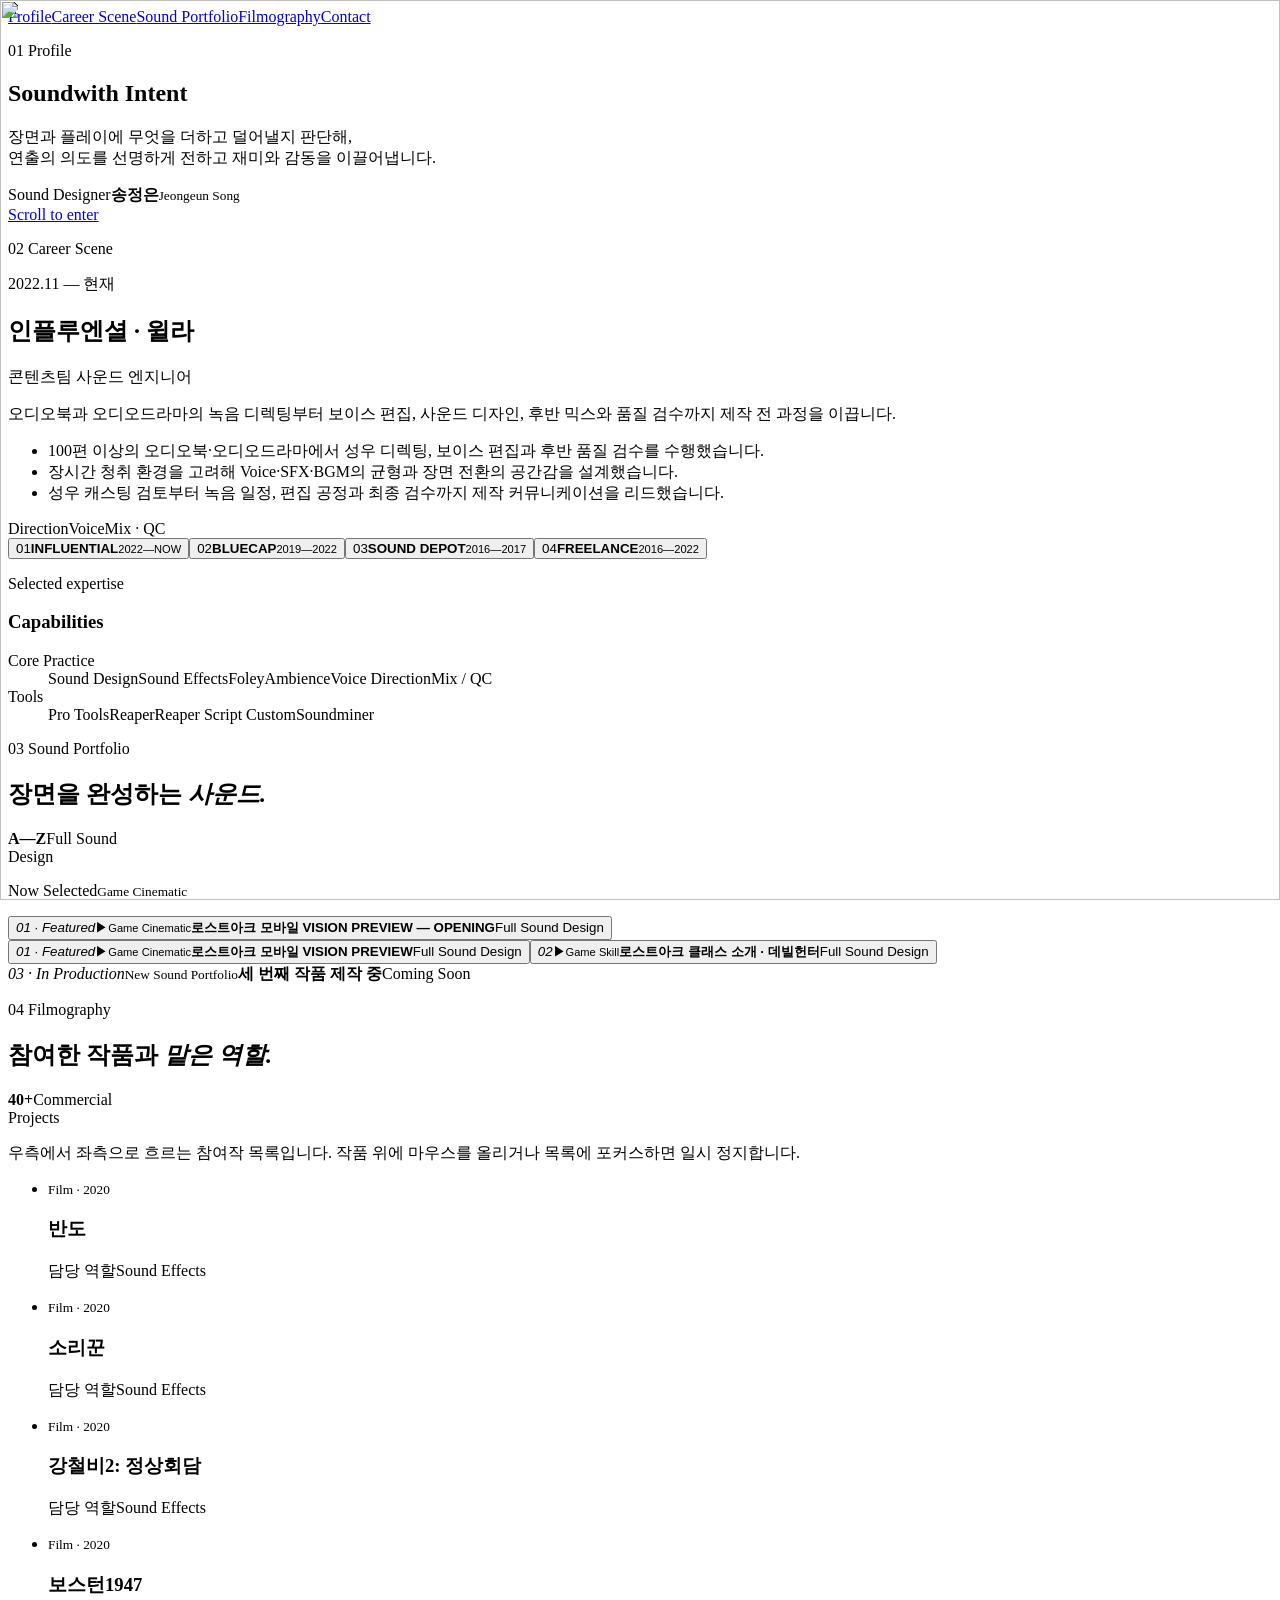
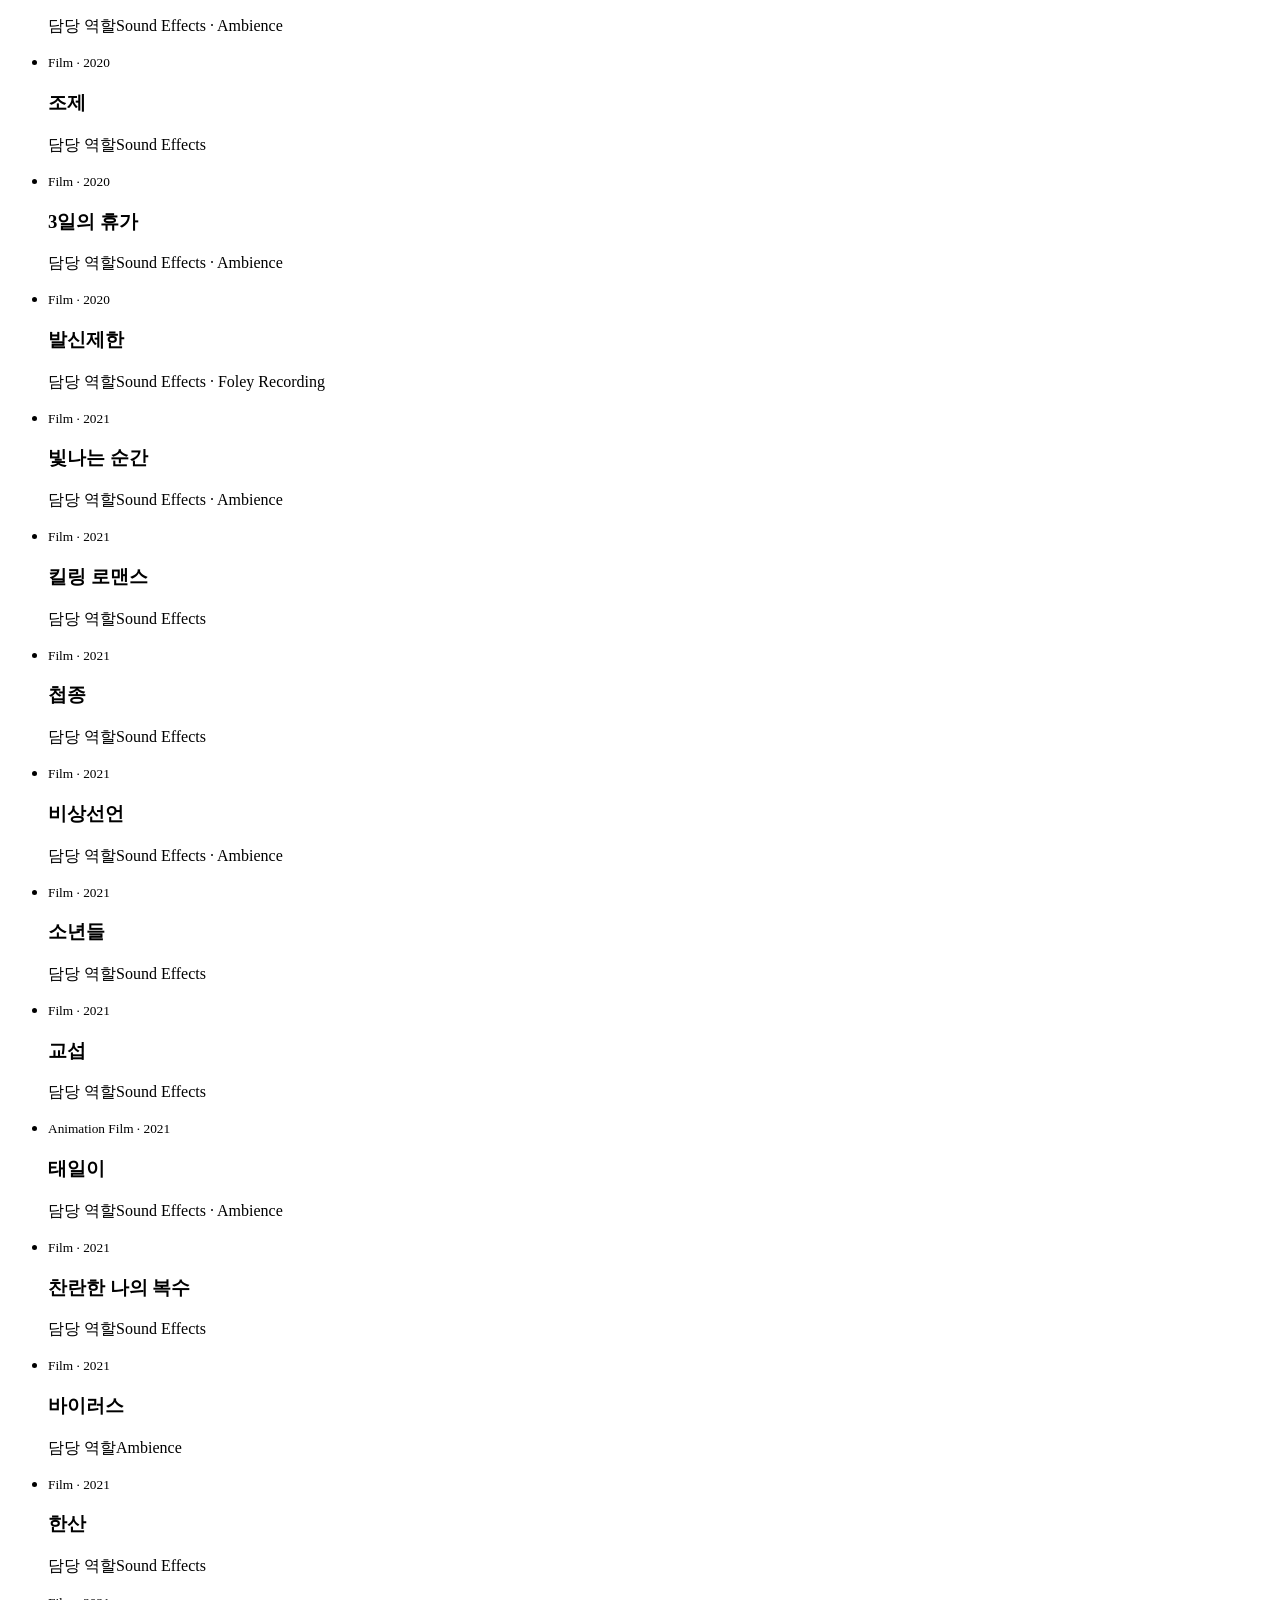
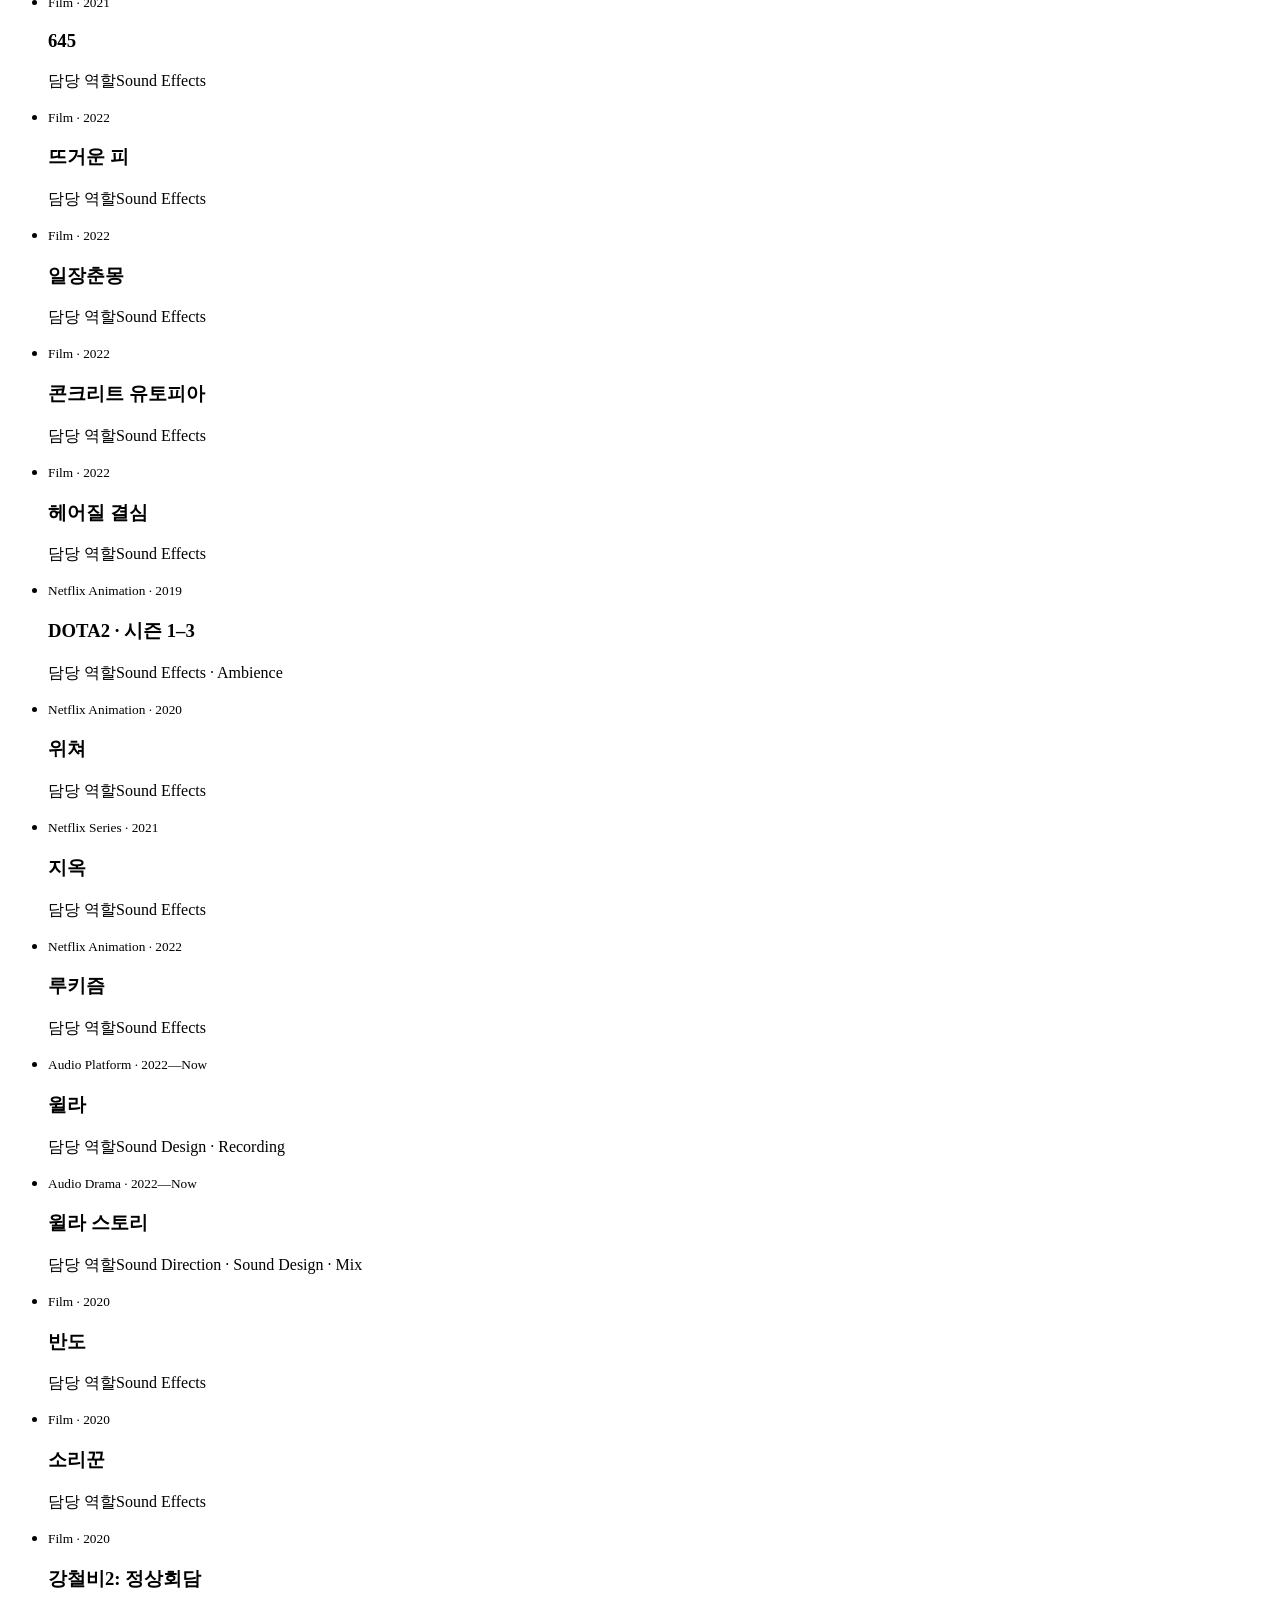
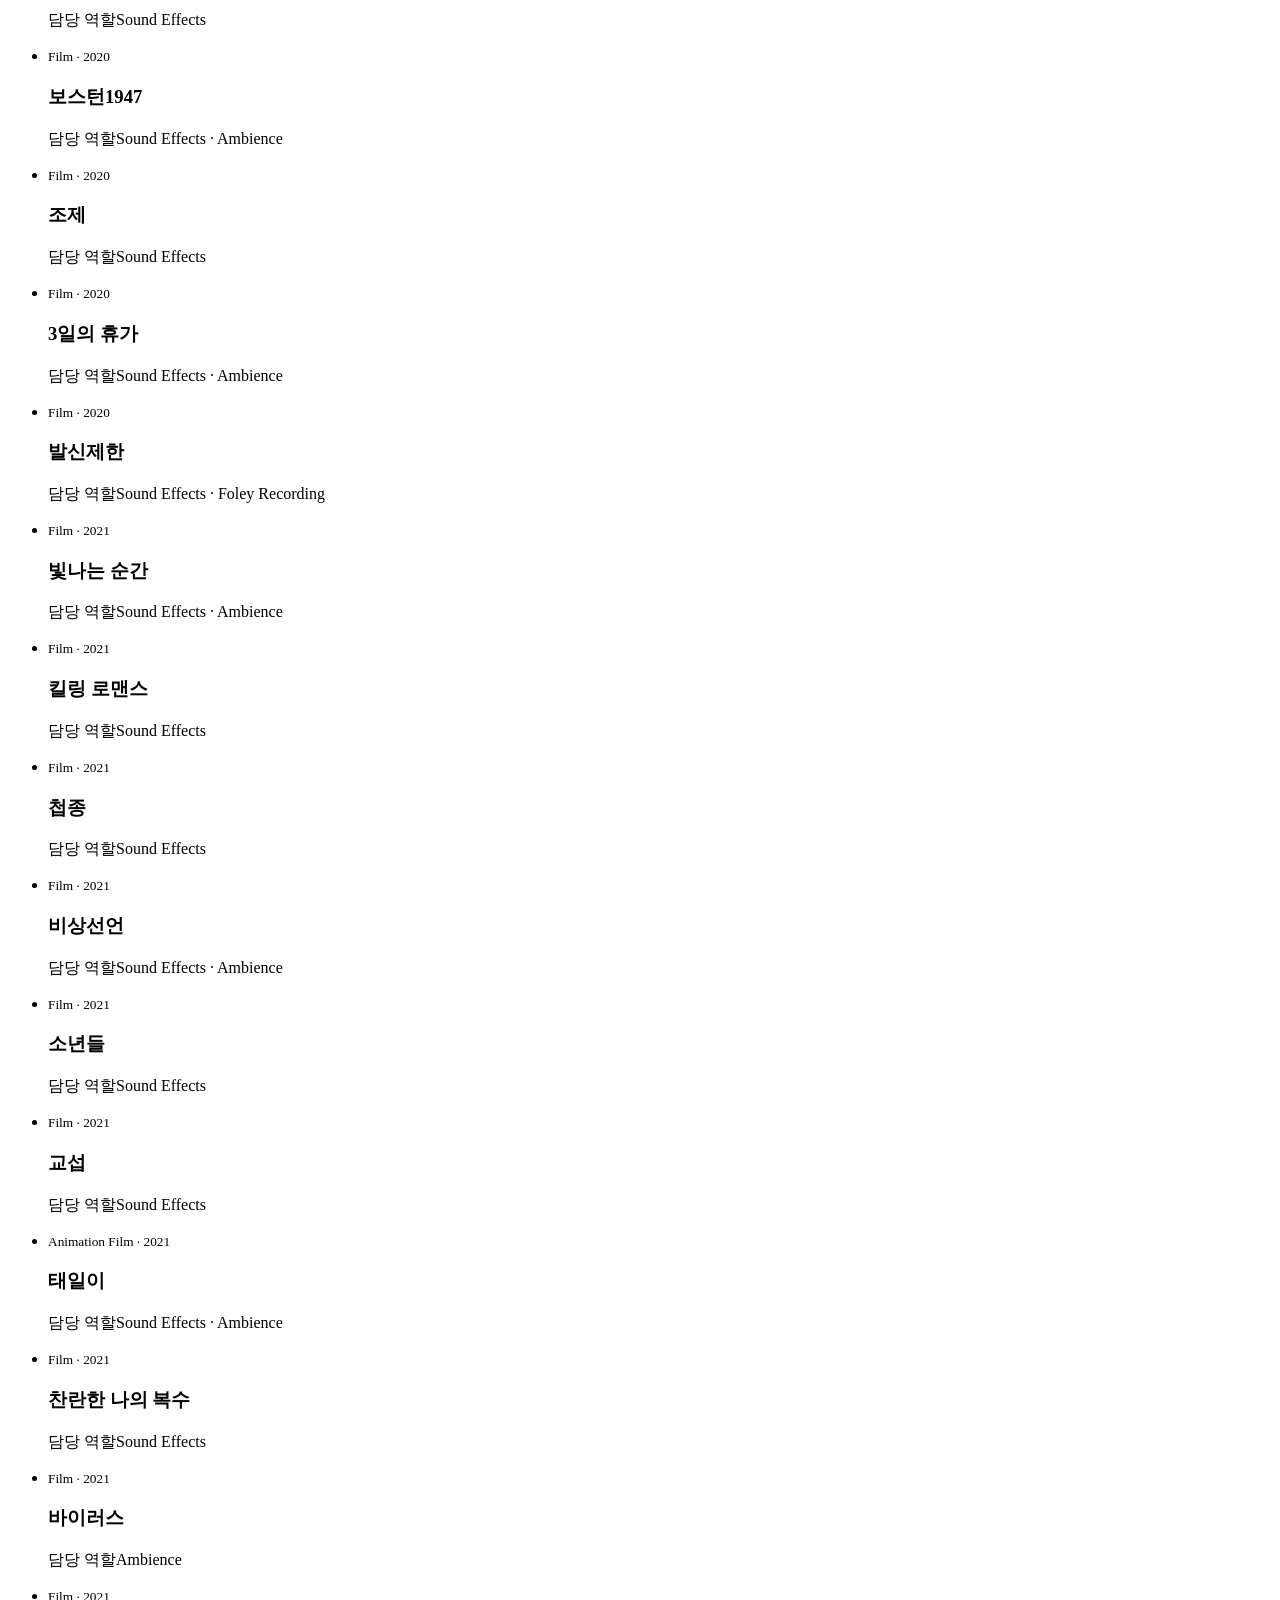
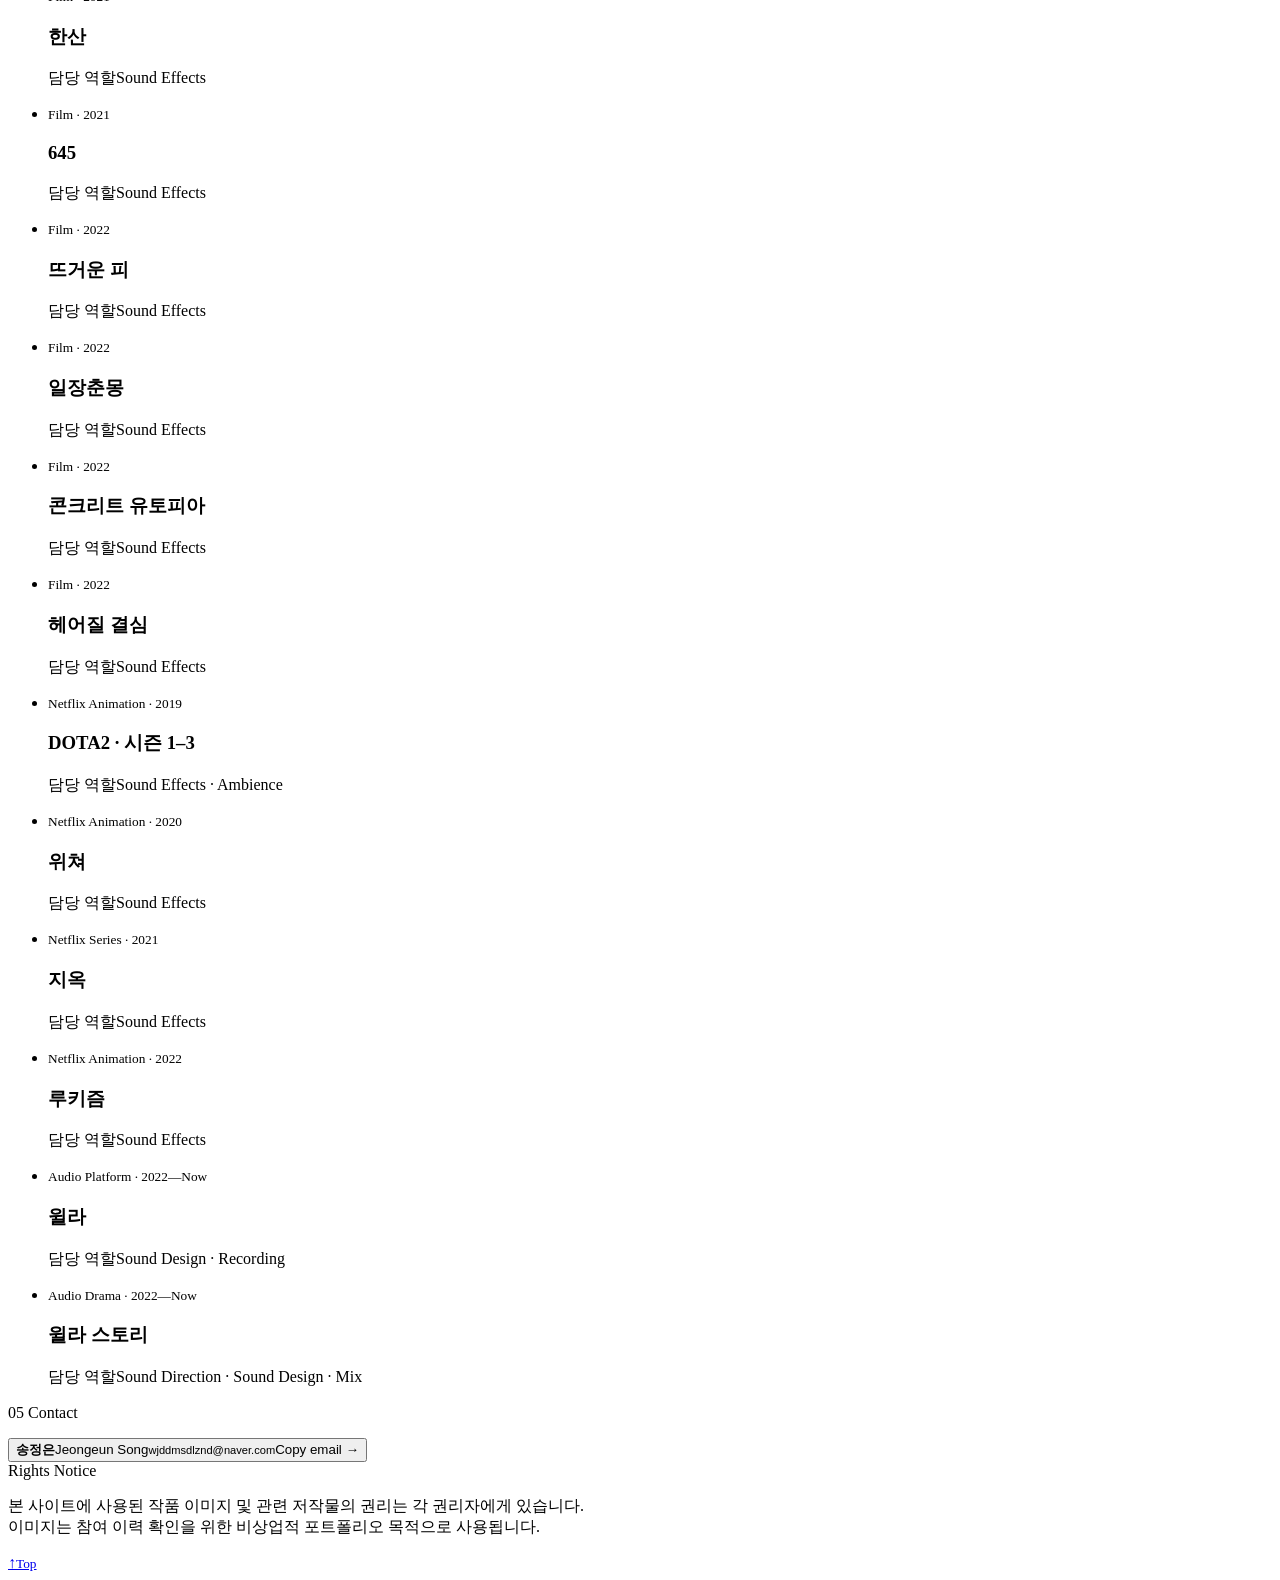
==== index.html @ 3d9e64dd "deploy: temporary portfolio preview" ====
<!DOCTYPE html><html lang="ko"><head><meta charSet="utf-8"/><meta name="viewport" content="width=device-width, initial-scale=1"/><link rel="preload" as="image" href="/portfolio-preview/assets/song-jeongeun-portrait.webp"/><link rel="stylesheet" href="/portfolio-preview/_next/static/chunks/3yvu1u--5m32_.css" data-precedence="next"/><link rel="stylesheet" href="/portfolio-preview/_next/static/chunks/2q0gdcae4okwj.css" data-precedence="next"/><link rel="preload" as="script" fetchPriority="low" href="/portfolio-preview/_next/static/chunks/3ah4csfusx6sg.js"/><script src="/portfolio-preview/_next/static/chunks/2xwyhsaqwpl23.js" async=""></script><script src="/portfolio-preview/_next/static/chunks/0si468cn2ca9k.js" async=""></script><script src="/portfolio-preview/_next/static/chunks/turbopack-0n1pdrd7k1nn5.js" async=""></script><script src="/portfolio-preview/_next/static/chunks/1v46ynmg6zv7t.js" async="" crossorigin=""></script><script src="/portfolio-preview/_next/static/chunks/2f79zhpnurdsn.js" async="" crossorigin=""></script><title>송정은 — Sound Designer Portfolio</title><meta name="description" content="송정은 사운드 디자이너의 경력과 사운드 디자인 작업을 소개하는 포트폴리오입니다."/><script src="/portfolio-preview/_next/static/chunks/0cz1d0mv5g_q7.js" noModule=""></script></head><body><div hidden=""><!--$--><!--/$--></div><div class="page-module__E0kJGG__grain" aria-hidden="true"></div><div class="page-module__E0kJGG__progress" aria-hidden="true"><span style="width:0%"></span></div><header class="page-module__E0kJGG__header"><nav aria-label="주요 메뉴"><a href="#profile" aria-current="location">Profile</a><a href="#career">Career Scene</a><a href="#work">Sound Portfolio</a><a href="#credits">Filmography</a><a href="#contact">Contact</a></nav></header><main><section class="page-module__E0kJGG__hero" id="profile" aria-labelledby="hero-title"><div class="page-module__E0kJGG__heroFrame"><div class="page-module__E0kJGG__heroAtmosphere" aria-hidden="true"><i></i><i></i><i></i></div><div class="page-module__E0kJGG__pointerLight" aria-hidden="true"></div><div class="page-module__E0kJGG__heroPortrait" aria-hidden="true"><img alt="" decoding="async" data-nimg="fill" style="position:absolute;height:100%;width:100%;left:0;top:0;right:0;bottom:0;color:transparent" src="/portfolio-preview/assets/song-jeongeun-portrait.webp"/></div><div class="page-module__E0kJGG__heroCopy"><p class="page-module__E0kJGG__kicker"><span>01</span> Profile</p><h1 id="hero-title"><span>Sound</span><span>with Intent</span></h1><p>장면과 플레이에 무엇을 더하고 덜어낼지 판단해,<br/>연출의 의도를 선명하게 전하고 재미와 감동을 이끌어냅니다.</p></div><div class="page-module__E0kJGG__heroCredit"><span>Sound Designer</span><strong>송정은</strong><small>Jeongeun Song</small></div><a class="page-module__E0kJGG__scrollCue" href="#career"><span>Scroll to enter</span><i aria-hidden="true"></i></a></div></section><section class="page-module__E0kJGG__careerSection" id="career" aria-labelledby="career-title"><div class="page-module__E0kJGG__careerStage" data-career="influential" style="--career-accent:#b97a4f"><div class="page-module__E0kJGG__careerImage" aria-hidden="true"><img alt="" loading="lazy" decoding="async" data-nimg="fill" style="position:absolute;height:100%;width:100%;left:0;top:0;right:0;bottom:0;color:transparent" src="/portfolio-preview/assets/song-jeongeun-portrait.webp"/><span></span></div><div class="page-module__E0kJGG__careerCopy" aria-live="polite"><p class="page-module__E0kJGG__kicker"><span>02</span> Career Scene</p><div class="page-module__E0kJGG__careerContent"><p class="page-module__E0kJGG__careerPeriod">2022.11 — 현재</p><h2 id="career-title">인플루엔셜 · 윌라</h2><p class="page-module__E0kJGG__careerRole">콘텐츠팀 사운드 엔지니어</p><p class="page-module__E0kJGG__careerDescription">오디오북과 오디오드라마의 녹음 디렉팅부터 보이스 편집, 사운드 디자인, 후반 믹스와 품질 검수까지 제작 전 과정을 이끕니다.</p><ul class="page-module__E0kJGG__careerHighlights"><li>100편 이상의 오디오북·오디오드라마에서 성우 디렉팅, 보이스 편집과 후반 품질 검수를 수행했습니다.</li><li>장시간 청취 환경을 고려해 Voice·SFX·BGM의 균형과 장면 전환의 공간감을 설계했습니다.</li><li>성우 캐스팅 검토부터 녹음 일정, 편집 공정과 최종 검수까지 제작 커뮤니케이션을 리드했습니다.</li></ul><div class="page-module__E0kJGG__careerTags"><span>Direction</span><span>Voice</span><span>Mix · QC</span></div></div></div><div class="page-module__E0kJGG__careerSelector" role="group" aria-label="경력 선택"><button type="button" aria-pressed="true"><span>01</span><strong>INFLUENTIAL</strong><small>2022—NOW</small></button><button type="button" aria-pressed="false"><span>02</span><strong>BLUECAP</strong><small>2019—2022</small></button><button type="button" aria-pressed="false"><span>03</span><strong>SOUND DEPOT</strong><small>2016—2017</small></button><button type="button" aria-pressed="false"><span>04</span><strong>FREELANCE</strong><small>2016—2022</small></button></div></div><div class="page-module__E0kJGG__capabilities" aria-labelledby="capabilities-title"><div class="page-module__E0kJGG__capabilitiesHeading"><p>Selected expertise</p><h3 id="capabilities-title">Capabilities</h3></div><dl class="page-module__E0kJGG__capabilityGroups"><div><dt>Core Practice</dt><dd><span>Sound Design</span><span>Sound Effects</span><span>Foley</span><span>Ambience</span><span>Voice Direction</span><span>Mix / QC</span></dd></div><div><dt>Tools</dt><dd><span>Pro Tools</span><span>Reaper</span><span>Reaper Script Custom</span><span>Soundminer</span></dd></div></dl></div></section><section class="page-module__E0kJGG__workSection" id="work" aria-labelledby="work-title"><header class="page-module__E0kJGG__sectionHeader"><div><p class="page-module__E0kJGG__kicker"><span>03</span> Sound Portfolio</p><h2 id="work-title">장면을 완성하는 <em>사운드.</em></h2></div><div class="page-module__E0kJGG__count"><strong>A—Z</strong><span>Full Sound<br/>Design</span></div></header><div class="page-module__E0kJGG__mobileFeature"><p><span>Now Selected</span><small>Game Cinematic</small></p><button type="button" class="page-module__E0kJGG__mobileStage" aria-label="로스트아크 모바일 VISION PREVIEW — OPENING 재생"><span class="page-module__E0kJGG__projectVisual" aria-hidden="true"><img alt="" loading="lazy" decoding="async" data-nimg="fill" style="position:absolute;height:100%;width:100%;left:0;top:0;right:0;bottom:0;color:transparent" src="/portfolio-preview/assets/portfolio/lost-ark-mobile-opening.webp"/><em>01<!-- --> · Featured</em><span class="page-module__E0kJGG__play">▶</span></span><span class="page-module__E0kJGG__mobileStageInfo"><small>Game Cinematic</small><strong>로스트아크 모바일 VISION PREVIEW — OPENING</strong><span>Full Sound Design</span></span></button></div><div class="page-module__E0kJGG__projectGrid" aria-label="사운드 포트폴리오 2개와 제작 중인 포트폴리오 1개"><button type="button" class="page-module__E0kJGG__projectCard page-module__E0kJGG__featuredCard" aria-label="로스트아크 모바일 VISION PREVIEW — OPENING 재생" aria-current="true"><span class="page-module__E0kJGG__projectVisual" aria-hidden="true"><img alt="" loading="lazy" decoding="async" data-nimg="fill" style="position:absolute;height:100%;width:100%;left:0;top:0;right:0;bottom:0;color:transparent" src="/portfolio-preview/assets/portfolio/lost-ark-mobile-opening.webp"/><em>01<!-- --> · Featured</em><span class="page-module__E0kJGG__play">▶</span></span><span class="page-module__E0kJGG__projectInfo"><small>Game Cinematic</small><strong>로스트아크 모바일 VISION PREVIEW</strong><span>Full Sound Design</span></span></button><button type="button" class="page-module__E0kJGG__projectCard page-module__E0kJGG__secondaryCard" aria-label="로스트아크 클래스 소개 — 데빌헌터 재생"><span class="page-module__E0kJGG__projectVisual" aria-hidden="true"><img alt="" loading="lazy" decoding="async" data-nimg="fill" style="position:absolute;height:100%;width:100%;left:0;top:0;right:0;bottom:0;color:transparent" src="/portfolio-preview/assets/portfolio/lost-ark-devil-hunter.webp"/><em>02</em><span class="page-module__E0kJGG__play">▶</span></span><span class="page-module__E0kJGG__projectInfo"><small>Game Skill</small><strong>로스트아크 클래스 소개 · 데빌헌터</strong><span>Full Sound Design</span></span></button><article class="page-module__E0kJGG__projectCard page-module__E0kJGG__pendingCard"><span class="page-module__E0kJGG__projectVisual page-module__E0kJGG__pendingVisual" aria-hidden="true"><em>03<!-- --> · In Production</em><span class="page-module__E0kJGG__pendingWave"><i></i><i></i><i></i><i></i><i></i><i></i><i></i><i></i></span></span><span class="page-module__E0kJGG__projectInfo"><small>New Sound Portfolio</small><strong>세 번째 작품 제작 중</strong><span>Coming Soon</span></span></article></div><dialog class="page-module__E0kJGG__projectDialog" aria-labelledby="project-dialog-title"><div class="page-module__E0kJGG__dialogLayout"><button class="page-module__E0kJGG__dialogClose" type="button" aria-label="프로젝트 상세 닫기">닫기 <span>×</span></button><div class="page-module__E0kJGG__dialogVisual"><div class="page-module__E0kJGG__dialogFallback"><p>사이트 내 재생을 준비하지 못했습니다.</p><a href="https://www.youtube.com/watch?v=e9IbwldVgYk" target="_blank" rel="noreferrer">YouTube에서 영상 보기 ↗</a></div></div><div class="page-module__E0kJGG__dialogInfo"><div class="page-module__E0kJGG__dialogTitle"><p class="page-module__E0kJGG__kicker"><span>01</span> Sound Portfolio</p><h2 id="project-dialog-title">로스트아크 모바일 VISION PREVIEW — OPENING</h2></div><div class="page-module__E0kJGG__dialogMeta"><dl><div><dt>Type</dt><dd>Game Cinematic</dd></div><div><dt>Scope</dt><dd>Full Sound Design</dd></div></dl><a class="page-module__E0kJGG__dialogPlay" href="https://www.youtube.com/watch?v=e9IbwldVgYk" target="_blank" rel="noreferrer">YouTube에서 열기 <span>↗</span></a></div></div></div></dialog></section><section class="page-module__E0kJGG__creditsSection" id="credits" aria-labelledby="credits-title"><header class="page-module__E0kJGG__sectionHeader"><div><p class="page-module__E0kJGG__kicker"><span>04</span> Filmography</p><h2 id="credits-title">참여한 작품과 <em>맡은 역할.</em></h2></div><div class="page-module__E0kJGG__count"><strong>40+</strong><span>Commercial<br/>Projects</span></div></header><p class="page-module__E0kJGG__srOnly" id="credits-motion-note">우측에서 좌측으로 흐르는 참여작 목록입니다. 작품 위에 마우스를 올리거나 목록에 포커스하면 일시 정지합니다.</p><div class="page-module__E0kJGG__creditMarquee" tabindex="0" aria-describedby="credits-motion-note"><div class="page-module__E0kJGG__creditTrack"><ul class="page-module__E0kJGG__creditGroup"><li class="page-module__E0kJGG__creditCard"><article><div class="page-module__E0kJGG__creditPoster "><img alt="" loading="lazy" decoding="async" data-nimg="fill" style="position:absolute;height:100%;width:100%;left:0;top:0;right:0;bottom:0;color:transparent" src="/portfolio-preview/assets/credits/peninsula.webp"/></div><div class="page-module__E0kJGG__creditMeta"><small>Film · 2020</small><h3>반도</h3><p><span>담당 역할</span>Sound Effects</p></div></article></li><li class="page-module__E0kJGG__creditCard"><article><div class="page-module__E0kJGG__creditPoster "><img alt="" loading="lazy" decoding="async" data-nimg="fill" style="position:absolute;height:100%;width:100%;left:0;top:0;right:0;bottom:0;color:transparent" src="/portfolio-preview/assets/credits/sorikkun.webp"/></div><div class="page-module__E0kJGG__creditMeta"><small>Film · 2020</small><h3>소리꾼</h3><p><span>담당 역할</span>Sound Effects</p></div></article></li><li class="page-module__E0kJGG__creditCard"><article><div class="page-module__E0kJGG__creditPoster "><img alt="" loading="lazy" decoding="async" data-nimg="fill" style="position:absolute;height:100%;width:100%;left:0;top:0;right:0;bottom:0;color:transparent" src="/portfolio-preview/assets/credits/steel-rain-2.webp"/></div><div class="page-module__E0kJGG__creditMeta"><small>Film · 2020</small><h3>강철비2: 정상회담</h3><p><span>담당 역할</span>Sound Effects</p></div></article></li><li class="page-module__E0kJGG__creditCard"><article><div class="page-module__E0kJGG__creditPoster "><img alt="" loading="lazy" decoding="async" data-nimg="fill" style="position:absolute;height:100%;width:100%;left:0;top:0;right:0;bottom:0;color:transparent" src="/portfolio-preview/assets/credits/road-to-boston.webp"/></div><div class="page-module__E0kJGG__creditMeta"><small>Film · 2020</small><h3>보스턴1947</h3><p><span>담당 역할</span>Sound Effects · Ambience</p></div></article></li><li class="page-module__E0kJGG__creditCard"><article><div class="page-module__E0kJGG__creditPoster "><img alt="" loading="lazy" decoding="async" data-nimg="fill" style="position:absolute;height:100%;width:100%;left:0;top:0;right:0;bottom:0;color:transparent" src="/portfolio-preview/assets/credits/jos-ee.webp"/></div><div class="page-module__E0kJGG__creditMeta"><small>Film · 2020</small><h3>조제</h3><p><span>담당 역할</span>Sound Effects</p></div></article></li><li class="page-module__E0kJGG__creditCard"><article><div class="page-module__E0kJGG__creditPoster "><img alt="" loading="lazy" decoding="async" data-nimg="fill" style="position:absolute;height:100%;width:100%;left:0;top:0;right:0;bottom:0;color:transparent" src="/portfolio-preview/assets/credits/our-season.webp"/></div><div class="page-module__E0kJGG__creditMeta"><small>Film · 2020</small><h3>3일의 휴가</h3><p><span>담당 역할</span>Sound Effects · Ambience</p></div></article></li><li class="page-module__E0kJGG__creditCard"><article><div class="page-module__E0kJGG__creditPoster "><img alt="" loading="lazy" decoding="async" data-nimg="fill" style="position:absolute;height:100%;width:100%;left:0;top:0;right:0;bottom:0;color:transparent" src="/portfolio-preview/assets/credits/hard-hit.webp"/></div><div class="page-module__E0kJGG__creditMeta"><small>Film · 2020</small><h3>발신제한</h3><p><span>담당 역할</span>Sound Effects · Foley Recording</p></div></article></li><li class="page-module__E0kJGG__creditCard"><article><div class="page-module__E0kJGG__creditPoster "><img alt="" loading="lazy" decoding="async" data-nimg="fill" style="position:absolute;height:100%;width:100%;left:0;top:0;right:0;bottom:0;color:transparent" src="/portfolio-preview/assets/credits/everglow.webp"/></div><div class="page-module__E0kJGG__creditMeta"><small>Film · 2021</small><h3>빛나는 순간</h3><p><span>담당 역할</span>Sound Effects · Ambience</p></div></article></li><li class="page-module__E0kJGG__creditCard"><article><div class="page-module__E0kJGG__creditPoster "><img alt="" loading="lazy" decoding="async" data-nimg="fill" style="position:absolute;height:100%;width:100%;left:0;top:0;right:0;bottom:0;color:transparent" src="/portfolio-preview/assets/credits/killing-romance.webp"/></div><div class="page-module__E0kJGG__creditMeta"><small>Film · 2021</small><h3>킬링 로맨스</h3><p><span>담당 역할</span>Sound Effects</p></div></article></li><li class="page-module__E0kJGG__creditCard"><article><div class="page-module__E0kJGG__creditPoster "><img alt="" loading="lazy" decoding="async" data-nimg="fill" style="position:absolute;height:100%;width:100%;left:0;top:0;right:0;bottom:0;color:transparent" src="/portfolio-preview/assets/credits/cheopjong.webp"/></div><div class="page-module__E0kJGG__creditMeta"><small>Film · 2021</small><h3>첩종</h3><p><span>담당 역할</span>Sound Effects</p></div></article></li><li class="page-module__E0kJGG__creditCard"><article><div class="page-module__E0kJGG__creditPoster "><img alt="" loading="lazy" decoding="async" data-nimg="fill" style="position:absolute;height:100%;width:100%;left:0;top:0;right:0;bottom:0;color:transparent" src="/portfolio-preview/assets/credits/emergency-declaration.webp"/></div><div class="page-module__E0kJGG__creditMeta"><small>Film · 2021</small><h3>비상선언</h3><p><span>담당 역할</span>Sound Effects · Ambience</p></div></article></li><li class="page-module__E0kJGG__creditCard"><article><div class="page-module__E0kJGG__creditPoster "><img alt="" loading="lazy" decoding="async" data-nimg="fill" style="position:absolute;height:100%;width:100%;left:0;top:0;right:0;bottom:0;color:transparent" src="/portfolio-preview/assets/credits/the-boys.webp"/></div><div class="page-module__E0kJGG__creditMeta"><small>Film · 2021</small><h3>소년들</h3><p><span>담당 역할</span>Sound Effects</p></div></article></li><li class="page-module__E0kJGG__creditCard"><article><div class="page-module__E0kJGG__creditPoster "><img alt="" loading="lazy" decoding="async" data-nimg="fill" style="position:absolute;height:100%;width:100%;left:0;top:0;right:0;bottom:0;color:transparent" src="/portfolio-preview/assets/credits/the-point-men.webp"/></div><div class="page-module__E0kJGG__creditMeta"><small>Film · 2021</small><h3>교섭</h3><p><span>담당 역할</span>Sound Effects</p></div></article></li><li class="page-module__E0kJGG__creditCard"><article><div class="page-module__E0kJGG__creditPoster "><img alt="" loading="lazy" decoding="async" data-nimg="fill" style="position:absolute;height:100%;width:100%;left:0;top:0;right:0;bottom:0;color:transparent" src="/portfolio-preview/assets/credits/chun-tae-il.webp"/></div><div class="page-module__E0kJGG__creditMeta"><small>Animation Film · 2021</small><h3>태일이</h3><p><span>담당 역할</span>Sound Effects · Ambience</p></div></article></li><li class="page-module__E0kJGG__creditCard"><article><div class="page-module__E0kJGG__creditPoster "><img alt="" loading="lazy" decoding="async" data-nimg="fill" style="position:absolute;height:100%;width:100%;left:0;top:0;right:0;bottom:0;color:transparent" src="/portfolio-preview/assets/credits/brilliant-revenge.webp"/></div><div class="page-module__E0kJGG__creditMeta"><small>Film · 2021</small><h3>찬란한 나의 복수</h3><p><span>담당 역할</span>Sound Effects</p></div></article></li><li class="page-module__E0kJGG__creditCard"><article><div class="page-module__E0kJGG__creditPoster "><img alt="" loading="lazy" decoding="async" data-nimg="fill" style="position:absolute;height:100%;width:100%;left:0;top:0;right:0;bottom:0;color:transparent" src="/portfolio-preview/assets/credits/virus.webp"/></div><div class="page-module__E0kJGG__creditMeta"><small>Film · 2021</small><h3>바이러스</h3><p><span>담당 역할</span>Ambience</p></div></article></li><li class="page-module__E0kJGG__creditCard"><article><div class="page-module__E0kJGG__creditPoster "><img alt="" loading="lazy" decoding="async" data-nimg="fill" style="position:absolute;height:100%;width:100%;left:0;top:0;right:0;bottom:0;color:transparent" src="/portfolio-preview/assets/credits/hansan.webp"/></div><div class="page-module__E0kJGG__creditMeta"><small>Film · 2021</small><h3>한산</h3><p><span>담당 역할</span>Sound Effects</p></div></article></li><li class="page-module__E0kJGG__creditCard"><article><div class="page-module__E0kJGG__creditPoster "><img alt="" loading="lazy" decoding="async" data-nimg="fill" style="position:absolute;height:100%;width:100%;left:0;top:0;right:0;bottom:0;color:transparent" src="/portfolio-preview/assets/credits/6-45.webp"/></div><div class="page-module__E0kJGG__creditMeta"><small>Film · 2021</small><h3>645</h3><p><span>담당 역할</span>Sound Effects</p></div></article></li><li class="page-module__E0kJGG__creditCard"><article><div class="page-module__E0kJGG__creditPoster "><img alt="" loading="lazy" decoding="async" data-nimg="fill" style="position:absolute;height:100%;width:100%;left:0;top:0;right:0;bottom:0;color:transparent" src="/portfolio-preview/assets/credits/hot-blooded.webp"/></div><div class="page-module__E0kJGG__creditMeta"><small>Film · 2022</small><h3>뜨거운 피</h3><p><span>담당 역할</span>Sound Effects</p></div></article></li><li class="page-module__E0kJGG__creditCard"><article><div class="page-module__E0kJGG__creditPoster "><img alt="" loading="lazy" decoding="async" data-nimg="fill" style="position:absolute;height:100%;width:100%;left:0;top:0;right:0;bottom:0;color:transparent" src="/portfolio-preview/assets/credits/life-is-but-a-dream.webp"/></div><div class="page-module__E0kJGG__creditMeta"><small>Film · 2022</small><h3>일장춘몽</h3><p><span>담당 역할</span>Sound Effects</p></div></article></li><li class="page-module__E0kJGG__creditCard"><article><div class="page-module__E0kJGG__creditPoster "><img alt="" loading="lazy" decoding="async" data-nimg="fill" style="position:absolute;height:100%;width:100%;left:0;top:0;right:0;bottom:0;color:transparent" src="/portfolio-preview/assets/credits/concrete-utopia.webp"/></div><div class="page-module__E0kJGG__creditMeta"><small>Film · 2022</small><h3>콘크리트 유토피아</h3><p><span>담당 역할</span>Sound Effects</p></div></article></li><li class="page-module__E0kJGG__creditCard"><article><div class="page-module__E0kJGG__creditPoster "><img alt="" loading="lazy" decoding="async" data-nimg="fill" style="position:absolute;height:100%;width:100%;left:0;top:0;right:0;bottom:0;color:transparent" src="/portfolio-preview/assets/credits/decision-to-leave.webp"/></div><div class="page-module__E0kJGG__creditMeta"><small>Film · 2022</small><h3>헤어질 결심</h3><p><span>담당 역할</span>Sound Effects</p></div></article></li><li class="page-module__E0kJGG__creditCard"><article><div class="page-module__E0kJGG__creditPoster "><img alt="" loading="lazy" decoding="async" data-nimg="fill" style="position:absolute;height:100%;width:100%;left:0;top:0;right:0;bottom:0;color:transparent" src="/portfolio-preview/assets/credits/dota-dragons-blood.webp"/></div><div class="page-module__E0kJGG__creditMeta"><small>Netflix Animation · 2019</small><h3>DOTA2 · 시즌 1–3</h3><p><span>담당 역할</span>Sound Effects · Ambience</p></div></article></li><li class="page-module__E0kJGG__creditCard"><article><div class="page-module__E0kJGG__creditPoster "><img alt="" loading="lazy" decoding="async" data-nimg="fill" style="position:absolute;height:100%;width:100%;left:0;top:0;right:0;bottom:0;color:transparent" src="/portfolio-preview/assets/credits/the-witcher.webp"/></div><div class="page-module__E0kJGG__creditMeta"><small>Netflix Animation · 2020</small><h3>위쳐</h3><p><span>담당 역할</span>Sound Effects</p></div></article></li><li class="page-module__E0kJGG__creditCard"><article><div class="page-module__E0kJGG__creditPoster "><img alt="" loading="lazy" decoding="async" data-nimg="fill" style="position:absolute;height:100%;width:100%;left:0;top:0;right:0;bottom:0;color:transparent" src="/portfolio-preview/assets/credits/hellbound.webp"/></div><div class="page-module__E0kJGG__creditMeta"><small>Netflix Series · 2021</small><h3>지옥</h3><p><span>담당 역할</span>Sound Effects</p></div></article></li><li class="page-module__E0kJGG__creditCard"><article><div class="page-module__E0kJGG__creditPoster "><img alt="" loading="lazy" decoding="async" data-nimg="fill" style="position:absolute;height:100%;width:100%;left:0;top:0;right:0;bottom:0;color:transparent" src="/portfolio-preview/assets/credits/lookism.webp"/></div><div class="page-module__E0kJGG__creditMeta"><small>Netflix Animation · 2022</small><h3>루키즘</h3><p><span>담당 역할</span>Sound Effects</p></div></article></li><li class="page-module__E0kJGG__creditCard"><article><div class="page-module__E0kJGG__creditPoster page-module__E0kJGG__creditPosterContain" style="background:#079a56"><img alt="" loading="lazy" decoding="async" data-nimg="fill" style="position:absolute;height:100%;width:100%;left:0;top:0;right:0;bottom:0;color:transparent" src="/portfolio-preview/assets/credits/willa.webp"/></div><div class="page-module__E0kJGG__creditMeta"><small>Audio Platform · 2022—Now</small><h3>윌라</h3><p><span>담당 역할</span>Sound Design · Recording</p></div></article></li><li class="page-module__E0kJGG__creditCard"><article><div class="page-module__E0kJGG__creditPoster page-module__E0kJGG__creditPosterContain" style="background:#6b00e8"><img alt="" loading="lazy" decoding="async" data-nimg="fill" style="position:absolute;height:100%;width:100%;left:0;top:0;right:0;bottom:0;color:transparent" src="/portfolio-preview/assets/credits/willa-story.webp"/></div><div class="page-module__E0kJGG__creditMeta"><small>Audio Drama · 2022—Now</small><h3>윌라 스토리</h3><p><span>담당 역할</span>Sound Direction · Sound Design · Mix</p></div></article></li></ul><ul class="page-module__E0kJGG__creditGroup" aria-hidden="true"><li class="page-module__E0kJGG__creditCard"><article><div class="page-module__E0kJGG__creditPoster "><img alt="" loading="lazy" decoding="async" data-nimg="fill" style="position:absolute;height:100%;width:100%;left:0;top:0;right:0;bottom:0;color:transparent" src="/portfolio-preview/assets/credits/peninsula.webp"/></div><div class="page-module__E0kJGG__creditMeta"><small>Film · 2020</small><h3>반도</h3><p><span>담당 역할</span>Sound Effects</p></div></article></li><li class="page-module__E0kJGG__creditCard"><article><div class="page-module__E0kJGG__creditPoster "><img alt="" loading="lazy" decoding="async" data-nimg="fill" style="position:absolute;height:100%;width:100%;left:0;top:0;right:0;bottom:0;color:transparent" src="/portfolio-preview/assets/credits/sorikkun.webp"/></div><div class="page-module__E0kJGG__creditMeta"><small>Film · 2020</small><h3>소리꾼</h3><p><span>담당 역할</span>Sound Effects</p></div></article></li><li class="page-module__E0kJGG__creditCard"><article><div class="page-module__E0kJGG__creditPoster "><img alt="" loading="lazy" decoding="async" data-nimg="fill" style="position:absolute;height:100%;width:100%;left:0;top:0;right:0;bottom:0;color:transparent" src="/portfolio-preview/assets/credits/steel-rain-2.webp"/></div><div class="page-module__E0kJGG__creditMeta"><small>Film · 2020</small><h3>강철비2: 정상회담</h3><p><span>담당 역할</span>Sound Effects</p></div></article></li><li class="page-module__E0kJGG__creditCard"><article><div class="page-module__E0kJGG__creditPoster "><img alt="" loading="lazy" decoding="async" data-nimg="fill" style="position:absolute;height:100%;width:100%;left:0;top:0;right:0;bottom:0;color:transparent" src="/portfolio-preview/assets/credits/road-to-boston.webp"/></div><div class="page-module__E0kJGG__creditMeta"><small>Film · 2020</small><h3>보스턴1947</h3><p><span>담당 역할</span>Sound Effects · Ambience</p></div></article></li><li class="page-module__E0kJGG__creditCard"><article><div class="page-module__E0kJGG__creditPoster "><img alt="" loading="lazy" decoding="async" data-nimg="fill" style="position:absolute;height:100%;width:100%;left:0;top:0;right:0;bottom:0;color:transparent" src="/portfolio-preview/assets/credits/jos-ee.webp"/></div><div class="page-module__E0kJGG__creditMeta"><small>Film · 2020</small><h3>조제</h3><p><span>담당 역할</span>Sound Effects</p></div></article></li><li class="page-module__E0kJGG__creditCard"><article><div class="page-module__E0kJGG__creditPoster "><img alt="" loading="lazy" decoding="async" data-nimg="fill" style="position:absolute;height:100%;width:100%;left:0;top:0;right:0;bottom:0;color:transparent" src="/portfolio-preview/assets/credits/our-season.webp"/></div><div class="page-module__E0kJGG__creditMeta"><small>Film · 2020</small><h3>3일의 휴가</h3><p><span>담당 역할</span>Sound Effects · Ambience</p></div></article></li><li class="page-module__E0kJGG__creditCard"><article><div class="page-module__E0kJGG__creditPoster "><img alt="" loading="lazy" decoding="async" data-nimg="fill" style="position:absolute;height:100%;width:100%;left:0;top:0;right:0;bottom:0;color:transparent" src="/portfolio-preview/assets/credits/hard-hit.webp"/></div><div class="page-module__E0kJGG__creditMeta"><small>Film · 2020</small><h3>발신제한</h3><p><span>담당 역할</span>Sound Effects · Foley Recording</p></div></article></li><li class="page-module__E0kJGG__creditCard"><article><div class="page-module__E0kJGG__creditPoster "><img alt="" loading="lazy" decoding="async" data-nimg="fill" style="position:absolute;height:100%;width:100%;left:0;top:0;right:0;bottom:0;color:transparent" src="/portfolio-preview/assets/credits/everglow.webp"/></div><div class="page-module__E0kJGG__creditMeta"><small>Film · 2021</small><h3>빛나는 순간</h3><p><span>담당 역할</span>Sound Effects · Ambience</p></div></article></li><li class="page-module__E0kJGG__creditCard"><article><div class="page-module__E0kJGG__creditPoster "><img alt="" loading="lazy" decoding="async" data-nimg="fill" style="position:absolute;height:100%;width:100%;left:0;top:0;right:0;bottom:0;color:transparent" src="/portfolio-preview/assets/credits/killing-romance.webp"/></div><div class="page-module__E0kJGG__creditMeta"><small>Film · 2021</small><h3>킬링 로맨스</h3><p><span>담당 역할</span>Sound Effects</p></div></article></li><li class="page-module__E0kJGG__creditCard"><article><div class="page-module__E0kJGG__creditPoster "><img alt="" loading="lazy" decoding="async" data-nimg="fill" style="position:absolute;height:100%;width:100%;left:0;top:0;right:0;bottom:0;color:transparent" src="/portfolio-preview/assets/credits/cheopjong.webp"/></div><div class="page-module__E0kJGG__creditMeta"><small>Film · 2021</small><h3>첩종</h3><p><span>담당 역할</span>Sound Effects</p></div></article></li><li class="page-module__E0kJGG__creditCard"><article><div class="page-module__E0kJGG__creditPoster "><img alt="" loading="lazy" decoding="async" data-nimg="fill" style="position:absolute;height:100%;width:100%;left:0;top:0;right:0;bottom:0;color:transparent" src="/portfolio-preview/assets/credits/emergency-declaration.webp"/></div><div class="page-module__E0kJGG__creditMeta"><small>Film · 2021</small><h3>비상선언</h3><p><span>담당 역할</span>Sound Effects · Ambience</p></div></article></li><li class="page-module__E0kJGG__creditCard"><article><div class="page-module__E0kJGG__creditPoster "><img alt="" loading="lazy" decoding="async" data-nimg="fill" style="position:absolute;height:100%;width:100%;left:0;top:0;right:0;bottom:0;color:transparent" src="/portfolio-preview/assets/credits/the-boys.webp"/></div><div class="page-module__E0kJGG__creditMeta"><small>Film · 2021</small><h3>소년들</h3><p><span>담당 역할</span>Sound Effects</p></div></article></li><li class="page-module__E0kJGG__creditCard"><article><div class="page-module__E0kJGG__creditPoster "><img alt="" loading="lazy" decoding="async" data-nimg="fill" style="position:absolute;height:100%;width:100%;left:0;top:0;right:0;bottom:0;color:transparent" src="/portfolio-preview/assets/credits/the-point-men.webp"/></div><div class="page-module__E0kJGG__creditMeta"><small>Film · 2021</small><h3>교섭</h3><p><span>담당 역할</span>Sound Effects</p></div></article></li><li class="page-module__E0kJGG__creditCard"><article><div class="page-module__E0kJGG__creditPoster "><img alt="" loading="lazy" decoding="async" data-nimg="fill" style="position:absolute;height:100%;width:100%;left:0;top:0;right:0;bottom:0;color:transparent" src="/portfolio-preview/assets/credits/chun-tae-il.webp"/></div><div class="page-module__E0kJGG__creditMeta"><small>Animation Film · 2021</small><h3>태일이</h3><p><span>담당 역할</span>Sound Effects · Ambience</p></div></article></li><li class="page-module__E0kJGG__creditCard"><article><div class="page-module__E0kJGG__creditPoster "><img alt="" loading="lazy" decoding="async" data-nimg="fill" style="position:absolute;height:100%;width:100%;left:0;top:0;right:0;bottom:0;color:transparent" src="/portfolio-preview/assets/credits/brilliant-revenge.webp"/></div><div class="page-module__E0kJGG__creditMeta"><small>Film · 2021</small><h3>찬란한 나의 복수</h3><p><span>담당 역할</span>Sound Effects</p></div></article></li><li class="page-module__E0kJGG__creditCard"><article><div class="page-module__E0kJGG__creditPoster "><img alt="" loading="lazy" decoding="async" data-nimg="fill" style="position:absolute;height:100%;width:100%;left:0;top:0;right:0;bottom:0;color:transparent" src="/portfolio-preview/assets/credits/virus.webp"/></div><div class="page-module__E0kJGG__creditMeta"><small>Film · 2021</small><h3>바이러스</h3><p><span>담당 역할</span>Ambience</p></div></article></li><li class="page-module__E0kJGG__creditCard"><article><div class="page-module__E0kJGG__creditPoster "><img alt="" loading="lazy" decoding="async" data-nimg="fill" style="position:absolute;height:100%;width:100%;left:0;top:0;right:0;bottom:0;color:transparent" src="/portfolio-preview/assets/credits/hansan.webp"/></div><div class="page-module__E0kJGG__creditMeta"><small>Film · 2021</small><h3>한산</h3><p><span>담당 역할</span>Sound Effects</p></div></article></li><li class="page-module__E0kJGG__creditCard"><article><div class="page-module__E0kJGG__creditPoster "><img alt="" loading="lazy" decoding="async" data-nimg="fill" style="position:absolute;height:100%;width:100%;left:0;top:0;right:0;bottom:0;color:transparent" src="/portfolio-preview/assets/credits/6-45.webp"/></div><div class="page-module__E0kJGG__creditMeta"><small>Film · 2021</small><h3>645</h3><p><span>담당 역할</span>Sound Effects</p></div></article></li><li class="page-module__E0kJGG__creditCard"><article><div class="page-module__E0kJGG__creditPoster "><img alt="" loading="lazy" decoding="async" data-nimg="fill" style="position:absolute;height:100%;width:100%;left:0;top:0;right:0;bottom:0;color:transparent" src="/portfolio-preview/assets/credits/hot-blooded.webp"/></div><div class="page-module__E0kJGG__creditMeta"><small>Film · 2022</small><h3>뜨거운 피</h3><p><span>담당 역할</span>Sound Effects</p></div></article></li><li class="page-module__E0kJGG__creditCard"><article><div class="page-module__E0kJGG__creditPoster "><img alt="" loading="lazy" decoding="async" data-nimg="fill" style="position:absolute;height:100%;width:100%;left:0;top:0;right:0;bottom:0;color:transparent" src="/portfolio-preview/assets/credits/life-is-but-a-dream.webp"/></div><div class="page-module__E0kJGG__creditMeta"><small>Film · 2022</small><h3>일장춘몽</h3><p><span>담당 역할</span>Sound Effects</p></div></article></li><li class="page-module__E0kJGG__creditCard"><article><div class="page-module__E0kJGG__creditPoster "><img alt="" loading="lazy" decoding="async" data-nimg="fill" style="position:absolute;height:100%;width:100%;left:0;top:0;right:0;bottom:0;color:transparent" src="/portfolio-preview/assets/credits/concrete-utopia.webp"/></div><div class="page-module__E0kJGG__creditMeta"><small>Film · 2022</small><h3>콘크리트 유토피아</h3><p><span>담당 역할</span>Sound Effects</p></div></article></li><li class="page-module__E0kJGG__creditCard"><article><div class="page-module__E0kJGG__creditPoster "><img alt="" loading="lazy" decoding="async" data-nimg="fill" style="position:absolute;height:100%;width:100%;left:0;top:0;right:0;bottom:0;color:transparent" src="/portfolio-preview/assets/credits/decision-to-leave.webp"/></div><div class="page-module__E0kJGG__creditMeta"><small>Film · 2022</small><h3>헤어질 결심</h3><p><span>담당 역할</span>Sound Effects</p></div></article></li><li class="page-module__E0kJGG__creditCard"><article><div class="page-module__E0kJGG__creditPoster "><img alt="" loading="lazy" decoding="async" data-nimg="fill" style="position:absolute;height:100%;width:100%;left:0;top:0;right:0;bottom:0;color:transparent" src="/portfolio-preview/assets/credits/dota-dragons-blood.webp"/></div><div class="page-module__E0kJGG__creditMeta"><small>Netflix Animation · 2019</small><h3>DOTA2 · 시즌 1–3</h3><p><span>담당 역할</span>Sound Effects · Ambience</p></div></article></li><li class="page-module__E0kJGG__creditCard"><article><div class="page-module__E0kJGG__creditPoster "><img alt="" loading="lazy" decoding="async" data-nimg="fill" style="position:absolute;height:100%;width:100%;left:0;top:0;right:0;bottom:0;color:transparent" src="/portfolio-preview/assets/credits/the-witcher.webp"/></div><div class="page-module__E0kJGG__creditMeta"><small>Netflix Animation · 2020</small><h3>위쳐</h3><p><span>담당 역할</span>Sound Effects</p></div></article></li><li class="page-module__E0kJGG__creditCard"><article><div class="page-module__E0kJGG__creditPoster "><img alt="" loading="lazy" decoding="async" data-nimg="fill" style="position:absolute;height:100%;width:100%;left:0;top:0;right:0;bottom:0;color:transparent" src="/portfolio-preview/assets/credits/hellbound.webp"/></div><div class="page-module__E0kJGG__creditMeta"><small>Netflix Series · 2021</small><h3>지옥</h3><p><span>담당 역할</span>Sound Effects</p></div></article></li><li class="page-module__E0kJGG__creditCard"><article><div class="page-module__E0kJGG__creditPoster "><img alt="" loading="lazy" decoding="async" data-nimg="fill" style="position:absolute;height:100%;width:100%;left:0;top:0;right:0;bottom:0;color:transparent" src="/portfolio-preview/assets/credits/lookism.webp"/></div><div class="page-module__E0kJGG__creditMeta"><small>Netflix Animation · 2022</small><h3>루키즘</h3><p><span>담당 역할</span>Sound Effects</p></div></article></li><li class="page-module__E0kJGG__creditCard"><article><div class="page-module__E0kJGG__creditPoster page-module__E0kJGG__creditPosterContain" style="background:#079a56"><img alt="" loading="lazy" decoding="async" data-nimg="fill" style="position:absolute;height:100%;width:100%;left:0;top:0;right:0;bottom:0;color:transparent" src="/portfolio-preview/assets/credits/willa.webp"/></div><div class="page-module__E0kJGG__creditMeta"><small>Audio Platform · 2022—Now</small><h3>윌라</h3><p><span>담당 역할</span>Sound Design · Recording</p></div></article></li><li class="page-module__E0kJGG__creditCard"><article><div class="page-module__E0kJGG__creditPoster page-module__E0kJGG__creditPosterContain" style="background:#6b00e8"><img alt="" loading="lazy" decoding="async" data-nimg="fill" style="position:absolute;height:100%;width:100%;left:0;top:0;right:0;bottom:0;color:transparent" src="/portfolio-preview/assets/credits/willa-story.webp"/></div><div class="page-module__E0kJGG__creditMeta"><small>Audio Drama · 2022—Now</small><h3>윌라 스토리</h3><p><span>담당 역할</span>Sound Direction · Sound Design · Mix</p></div></article></li></ul></div></div></section><section class="page-module__E0kJGG__contactSection" id="contact" aria-labelledby="contact-title"><p class="page-module__E0kJGG__kicker" id="contact-title"><span>05</span> Contact</p><button class="page-module__E0kJGG__contactMail" type="button" aria-label="wjddmsdlznd@naver.com 클립보드에 복사"><strong>송정은</strong><span>Jeongeun Song</span><small>wjddmsdlznd@naver.com</small><span class="page-module__E0kJGG__contactCopyCue" aria-hidden="true">Copy email <i>→</i></span></button><div class="page-module__E0kJGG__rightsNotice"><span>Rights Notice</span><p>본 사이트에 사용된 작품 이미지 및 관련 저작물의 권리는 각 권리자에게 있습니다.<br/>이미지는 참여 이력 확인을 위한 비상업적 포트폴리오 목적으로 사용됩니다.</p></div><a class="page-module__E0kJGG__backToTop" href="#profile" aria-label="맨 위로 이동"><span aria-hidden="true">↑</span><small aria-hidden="true">Top</small></a></section></main><!--$--><!--/$--><script src="/portfolio-preview/_next/static/chunks/3ah4csfusx6sg.js" id="_R_" async=""></script><script>(self.__next_f=self.__next_f||[]).push([0])</script><script>self.__next_f.push([1,"1:\"$Sreact.fragment\"\n2:I[9350,[\"/portfolio-preview/_next/static/chunks/1v46ynmg6zv7t.js\"],\"default\"]\n3:I[87022,[\"/portfolio-preview/_next/static/chunks/1v46ynmg6zv7t.js\"],\"default\"]\n4:I[52004,[\"/portfolio-preview/_next/static/chunks/1v46ynmg6zv7t.js\",\"/portfolio-preview/_next/static/chunks/2f79zhpnurdsn.js\"],\"ScrollProgress\"]\n5:I[70119,[\"/portfolio-preview/_next/static/chunks/1v46ynmg6zv7t.js\",\"/portfolio-preview/_next/static/chunks/2f79zhpnurdsn.js\"],\"Header\"]\n6:I[92349,[\"/portfolio-preview/_next/static/chunks/1v46ynmg6zv7t.js\",\"/portfolio-preview/_next/static/chunks/2f79zhpnurdsn.js\"],\"Hero\"]\n7:I[11848,[\"/portfolio-preview/_next/static/chunks/1v46ynmg6zv7t.js\",\"/portfolio-preview/_next/static/chunks/2f79zhpnurdsn.js\"],\"CareerSection\"]\n8:I[26692,[\"/portfolio-preview/_next/static/chunks/1v46ynmg6zv7t.js\",\"/portfolio-preview/_next/static/chunks/2f79zhpnurdsn.js\"],\"PortfolioSection\"]\n9:I[21642,[\"/portfolio-preview/_next/static/chunks/1v46ynmg6zv7t.js\",\"/portfolio-preview/_next/static/chunks/2f79zhpnurdsn.js\"],\"Image\"]\n2b:I[30425,[\"/portfolio-preview/_next/static/chunks/1v46ynmg6zv7t.js\"],\"default\",1]\n:HL[\"/portfolio-preview/_next/static/chunks/3yvu1u--5m32_.css\",\"style\"]\n:HL[\"/portfolio-preview/_next/static/chunks/2q0gdcae4okwj.css\",\"style\"]\n0:{\"P\":null,\"c\":[\"\",\"\"],\"q\":\"\",\"i\":false,\"f\":[[[\"\",{\"children\":[\"__PAGE__\",{},\"$undefined\",\"$undefined\",4608]},\"$undefined\",\"$undefined\",4624],[[\"$\",\"$1\",\"c\",{\"children\":[[[\"$\",\"link\",\"0\",{\"rel\":\"stylesheet\",\"href\":\"/portfolio-preview/_next/static/chunks/3yvu1u--5m32_.css\",\"precedence\":\"next\",\"crossOrigin\":\"$undefined\",\"nonce\":\"$undefined\"}],[\"$\",\"script\",\"script-0\",{\"src\":\"/portfolio-preview/_next/static/chunks/1v46ynmg6zv7t.js\",\"async\":true,\"nonce\":\"$undefined\"}]],[\"$\",\"html\",null,{\"lang\":\"ko\",\"children\":[\"$\",\"body\",null,{\"children\":[\"$\",\"$L2\",null,{\"parallelRouterKey\":\"children\",\"error\":\"$undefined\",\"errorStyles\":\"$undefined\",\"errorScripts\":\"$undefined\",\"template\":[\"$\",\"$L3\",null,{}],\"templateStyles\":\"$undefined\",\"templateScripts\":\"$undefined\",\"notFound\":[[[\"$\",\"title\",null,{\"children\":\"404: This page could not be found.\"}],[\"$\",\"div\",null,{\"style\":{\"fontFamily\":\"system-ui,\\\"Segoe UI\\\",Roboto,Helvetica,Arial,sans-serif,\\\"Apple Color Emoji\\\",\\\"Segoe UI Emoji\\\"\",\"height\":\"100vh\",\"textAlign\":\"center\",\"display\":\"flex\",\"flexDirection\":\"column\",\"alignItems\":\"center\",\"justifyContent\":\"center\"},\"children\":[\"$\",\"div\",null,{\"children\":[[\"$\",\"style\",null,{\"dangerouslySetInnerHTML\":{\"__html\":\"body{color:#000;background:#fff;margin:0}.next-error-h1{border-right:1px solid rgba(0,0,0,.3)}@media (prefers-color-scheme:dark){body{color:#fff;background:#000}.next-error-h1{border-right:1px solid rgba(255,255,255,.3)}}\"}}],[\"$\",\"h1\",null,{\"className\":\"next-error-h1\",\"style\":{\"display\":\"inline-block\",\"margin\":\"0 20px 0 0\",\"padding\":\"0 23px 0 0\",\"fontSize\":24,\"fontWeight\":500,\"verticalAlign\":\"top\",\"lineHeight\":\"49px\"},\"children\":404}],[\"$\",\"div\",null,{\"style\":{\"display\":\"inline-block\"},\"children\":[\"$\",\"h2\",null,{\"style\":{\"fontSize\":14,\"fontWeight\":400,\"lineHeight\":\"49px\",\"margin\":0},\"children\":\"This page could not be found.\"}]}]]}]}]],[]],\"forbidden\":\"$undefined\",\"unauthorized\":\"$undefined\"}]}]}]]}],{\"children\":[[\"$\",\"$1\",\"c\",{\"children\":[[[\"$\",\"div\",null,{\"className\":\"page-module__E0kJGG__grain\",\"aria-hidden\":\"true\"}],[\"$\",\"$L4\",null,{}],[\"$\",\"$L5\",null,{}],[\"$\",\"main\",null,{\"children\":[[\"$\",\"$L6\",null,{}],[\"$\",\"$L7\",null,{}],[\"$\",\"$L8\",null,{}],[\"$\",\"section\",null,{\"className\":\"page-module__E0kJGG__creditsSection\",\"id\":\"credits\",\"aria-labelledby\":\"credits-title\",\"children\":[[\"$\",\"header\",null,{\"className\":\"page-module__E0kJGG__sectionHeader\",\"children\":[[\"$\",\"div\",null,{\"children\":[[\"$\",\"p\",null,{\"className\":\"page-module__E0kJGG__kicker\",\"children\":[[\"$\",\"span\",null,{\"children\":\"04\"}],\" Filmography\"]}],[\"$\",\"h2\",null,{\"id\":\"credits-title\",\"children\":[\"참여한 작품과 \",[\"$\",\"em\",null,{\"children\":\"맡은 역할.\"}]]}]]}],[\"$\",\"div\",null,{\"className\":\"page-module__E0kJGG__count\",\"children\":[[\"$\",\"strong\",null,{\"children\":\"40+\"}],[\"$\",\"span\",null,{\"children\":[\"Commercial\",[\"$\",\"br\",null,{}],\"Projects\"]}]]}]]}],[\"$\",\"p\",null,{\"className\":\"page-module__E0kJGG__srOnly\",\"id\":\"credits-motion-note\",\"children\":\"우측에서 좌측으로 흐르는 참여작 목록입니다. 작품 위에 마우스를 올리거나 목록에 포커스하면 일시 정지합니다.\"}],[\"$\",\"div\",null,{\"className\":\"page-module__E0kJGG__creditMarquee\",\"tabIndex\":0,\"aria-describedby\":\"credits-motion-note\",\"children\":[\"$\",\"div\",null,{\"className\":\"page-module__E0kJGG__creditTrack\",\"children\":[[\"$\",\"ul\",null,{\"className\":\"page-module__E0kJGG__creditGroup\",\"aria-hidden\":\"$undefined\",\"children\":[[\"$\",\"li\",\"반도\",{\"className\":\"page-module__E0kJGG__creditCard\",\"children\":[\"$\",\"article\",null,{\"children\":[[\"$\",\"div\",null,{\"className\":\"page-module__E0kJGG__creditPoster \",\"style\":{\"background\":\"$undefined\"},\"children\":[\"$\",\"$L9\",null,{\"src\":\"/portfolio-preview/assets/credits/peninsula.webp\",\"alt\":\"\",\"fill\":true,\"sizes\":\"190px\"}]}],[\"$\",\"div\",null,{\"className\":\"page-module__E0kJGG__creditMeta\",\"children\":[[\"$\",\"small\",null,{\"children\":\"Film · 2020\"}],[\"$\",\"h3\",null,{\"children\":\"반도\"}],[\"$\",\"p\",null,{\"children\":[[\"$\",\"span\",null,{\"children\":\"담당 역할\"}],\"Sound Effects\"]}]]}]]}]}],[\"$\",\"li\",\"소리꾼\",{\"className\":\"page-module__E0kJGG__creditCard\",\"children\":[\"$\",\"article\",null,{\"children\":[[\"$\",\"div\",null,{\"className\":\"page-module__E0kJGG__creditPoster \",\"style\":{\"background\":\"$undefined\"},\"children\":[\"$\",\"$L9\",null,{\"src\":\"/portfolio-preview/assets/credits/sorikkun.webp\",\"alt\":\"\",\"fill\":true,\"sizes\":\"190px\"}]}],[\"$\",\"div\",null,{\"className\":\"page-module__E0kJGG__creditMeta\",\"children\":[[\"$\",\"small\",null,{\"children\":\"Film · 2020\"}],[\"$\",\"h3\",null,{\"children\":\"소리꾼\"}],[\"$\",\"p\",null,{\"children\":[[\"$\",\"span\",null,{\"children\":\"담당 역할\"}],\"Sound Effects\"]}]]}]]}]}],[\"$\",\"li\",\"강철비2: 정상회담\",{\"className\":\"page-module__E0kJGG__creditCard\",\"children\":[\"$\",\"article\",null,{\"children\":[[\"$\",\"div\",null,{\"className\":\"page-module__E0kJGG__creditPoster \",\"style\":{\"background\":\"$undefined\"},\"children\":[\"$\",\"$L9\",null,{\"src\":\"/portfolio-preview/assets/credits/steel-rain-2.webp\",\"alt\":\"\",\"fill\":true,\"sizes\":\"190px\"}]}],[\"$\",\"div\",null,{\"className\":\"page-module__E0kJGG__creditMeta\",\"children\":[[\"$\",\"small\",null,{\"children\":\"Film · 2020\"}],\"$La\",\"$Lb\"]}]]}]}],\"$Lc\",\"$Ld\",\"$Le\",\"$Lf\",\"$L10\",\"$L11\",\"$L12\",\"$L13\",\"$L14\",\"$L15\",\"$L16\",\"$L17\",\"$L18\",\"$L19\",\"$L1a\",\"$L1b\",\"$L1c\",\"$L1d\",\"$L1e\",\"$L1f\",\"$L20\",\"$L21\",\"$L22\",\"$L23\",\"$L24\"]}],\"$L25\"]}]}]]}],\"$L26\"]}]],[\"$L27\",\"$L28\"],\"$L29\"]}],{},null,false,null]},null,false,null],\"$L2a\",false]],\"m\":\"$undefined\",\"G\":[\"$2b\",[\"$L2c\"]],\"S\":true,\"h\":null,\"r\":\"$undefined\",\"s\":\"$undefined\",\"a\":\"$undefined\",\"l\":\"$undefined\",\"p\":\"$undefined\",\"d\":\"$undefined\",\"b\":\"g9phUefVYP7e-_wBK00mb\"}\n41:I[94493,[\"/portfolio-preview/_next/static/chunks/1v46ynmg6zv7t.js\",\"/portfolio-preview/_next/static/chunks/2f79zhpnurdsn.js\"],\"ContactSection\"]\n42:I[9387,[\"/portfolio-preview/_next/static/chunks/1v46ynmg6zv7t.js\"],\"OutletBoundary\"]\n43:\"$Sreact.suspense\"\n45:I[9387,[\"/portfolio-preview/_next/static/chunks/1v46ynmg6zv7t.js\"],\"ViewportBoundary\"]\n47:I[9387,[\"/portfolio-preview/_next/static/chunks/1v46ynmg6zv7t.js\"],\"MetadataBoundary\"]\na:[\"$\",\"h3\",null,{\"children\":\"강철비2: 정상회담\"}]\nb:[\"$\",\"p\",null,{\"children\":[[\"$\",\"span\",null,{\"children\":\"담당 역할\"}],\"Sound Effects\"]}]\nc:[\"$\",\"li\",\"보스턴1947\",{\"className\":\"page-module__E0kJGG__creditCard\",\"children\":[\"$\",\"article\",null,{\"children\":[[\"$\",\"div\",null,{\"className\":\"page-module__E0kJGG__creditPoster \",\"style\":{\"background\":\"$undefined\"},\"children\":[\"$\",\"$L9\",null,{\"src\":\"/portfolio-preview/assets/credits/road-to-boston.webp\",\"alt\":\"\",\"fill\":true,\"sizes\":\"190px\"}]}],[\"$\",\"div\",null,{\"className\":\"page-module__E0kJGG__creditMeta\",\"children\":[[\"$\",\"small\",null,{\"children\":\"Film · 2020\"}],[\"$\",\"h3\",null,{\"children\":\"보스턴1947\"}],[\"$\",\"p\",null,{\"children\":[[\"$\",\"span\",null,{\"children\":\"담당 역할\"}],\"Sound Effects · Ambience\"]}]]}]]}]}]\nd:[\"$\",\"li\",\"조제\",{\"className\":\"page-module__E0kJGG__creditCard\",\"children\":[\"$\",\"article\",null,{\"children\":[[\"$\",\"div\",null,{\"className\":\"page-module__E0kJGG__creditPoster \",\"style\":{\"background\":\"$undefined\"},\"children\":[\"$\",\"$L9\",null,{\"src\":\"/portfolio-preview/assets/credits/jos-ee.webp\",\"alt\":\"\",\"fill\":true,\"sizes\":\"190px\"}]}],[\"$\",\"div\",null,{\"className\":\"page-module__E0kJGG__creditMeta\",\"children\":[[\"$\",\"small\",null,{\"children\":\"Film · 2020\"}],[\"$\",\"h3\",null,{\"children\":\"조제\"}],[\"$\",\"p\",null,{\"children\":[[\"$\",\"span\",null,{\"children\":\"담당 역할\"}],\"Sound Effects\"]}]]}]]}]}]\ne:[\"$\",\"li\",\"3일의 휴가\",{\"className\":\"page-module__E0kJGG__creditCard\",\"children\":[\"$\",\"article\",null,{\"children\":[[\"$\",\"div\",null,{\"className\":\"page-module__E0kJGG__creditPoster \",\"style\":{\"background\":\"$undefined\"},\"children\":[\"$\",\"$L9\",null,{\"src\":\"/portfolio-preview/assets/credits/our-season.webp\",\"alt\":\"\",\"fill\":true,\"sizes\":\"190px\"}]}],[\"$\",\"div\",null,{\"className\":\"page-module__E0kJGG__creditMeta\",\"children\":[[\"$\",\"small\",null,{\"children\":\"Film · 2020\"}],[\"$\",\"h3\",null,{\"children\":\"3일의 휴가\"}],[\"$\",\"p\",null,{\"children\":[[\"$\",\"span\",null,{\"children\":\"담당 역할\"}],\"Sound Effects · Ambience\"]}]]}]]}]}]\nf:[\"$\",\"li\",\"발신제한\",{\"className\":\"page-module__E0kJGG__creditCard\",\"children\":[\"$\",\"article\",null,{\"children\":[[\"$\",\"div\",null,{\"className\":\"page-module__E0kJGG__creditPoster \",\"style\":{\"background\":\"$undefined\"},\"children\":[\"$\",\"$L9\",null,{\"src\":\"/portfolio-preview/assets/credits/hard-hit.webp\",\"alt\":\"\",\"fill\":true,\"sizes\":\"190px\"}]}],[\"$\",\"div\",null,{\"className\":\"page-module__E0kJGG__creditMeta\",\"children\":[[\"$\",\"small\",null,{\"children\":\"Film · 2020\"}],[\"$\",\"h3\",null,{\"children\":\"발신제한\"}],[\"$\",\"p\",null,{\"children\":[[\"$\",\"span\",null,{\"children\":\"담당 역할\"}],\"Sound Effects · Foley Recording\"]}]]}]]}]}]\n10:[\"$\",\"li\",\"빛나는 순간\",{\"className\":\"page-module__E0kJGG__creditCard\",\"children\":[\"$\",\"article\",null,{\"children\":[[\"$\",\"div\",null,{\"className\":\"page-module__E0kJGG__creditPoster \",\"style\":{\"background\":\"$undefined\"},\"children\":[\"$\",\"$L9\",null,{\"src\":\"/portfolio-preview/assets/credits/everglow.webp\",\"alt\":\"\",\"fill\":true,\"sizes\":\"190px\"}]}],[\"$\",\"div\",null,{\"className\":\"page-module__E0kJGG__creditMeta\",\"children\":[[\"$\",\"small\",null,{\"children\":\"Film · 2021\"}],[\"$\",\"h3\",null,{\"children\":\"빛나는 순간\"}],[\"$\",\"p\",null,{\"children\":[[\"$\",\"span\",null,{\"children\":\"담당 역할\"}],\"Sound Effects · Ambience\"]}]]}]]}]}]\n11:[\"$\",\"li\",\"킬링 로맨스\",{\"className\":\"page-module__E0kJGG__creditCard\",\"children\":[\"$\",\"article\",null,{\"children\":[[\"$\",\"div\",null,{\"className\":\"page-module__E0kJGG__creditPoster \",\"style\":{\"background\":\"$undefined\"},\"children\":[\"$\",\"$L9\",null,{\"src\":\"/portfolio-preview/assets/credits/killing-romance.webp\",\"alt\":\"\",\"fill\":true,\"sizes\":\"190px\"}]}],[\"$\",\"div\",null,{\"className\":\"page-module__E0kJGG__creditMeta\",\"children\":[[\"$\",\"small\",null,{\"children\":\"Film · 2021\"}],[\"$\",\"h3\",null,{\"children\":\"킬링 로맨스\"}],[\"$\",\"p\",null,{\"children\":[[\"$\",\"span\",null,{\"children\":\"담당 역할\"}],\"Sound Effects\"]}]]}]]}]}]\n12:[\"$\",\"li\",\"첩종\",{\"className\":\"page-module__E0kJGG__creditCard\",\"children\":[\"$\",\"article\",null,{\"children\":[[\"$\",\"div\",null,{\"className\":\"page-module__E0kJGG__creditPoster \",\"style\":{\"background\":\"$undefined\"},\"children\":[\"$\",\"$L9\",null,{\"src\":\"/portfolio-preview/assets/credits/cheopjong.webp\",\"alt\":\"\",\"fill\":true,\"sizes\":\"190px\"}]}],[\"$\",\"div\",null,{\"className\":\"page-module__E0kJGG__creditMeta\",\"children\":[[\"$\",\"small\",null,{\"children\":\"Film · 2021\"}],[\"$\",\"h3\",null,{\"children\":\"첩종\"}],[\"$\",\"p\",null,{\"children\":[[\"$\",\"span\",null,{\"children\":\"담당 역할\"}],\"Sound Effects\"]}]]}]]}]}]\n13:[\"$\",\"li\",\"비상선언\",{\"className\":\"page-module__E0kJGG__creditCard\",\"children\":[\"$\",\"article\",null,{\"children\":[[\"$\",\"div\",null,{\"className\":\"page-module__E0kJGG__creditPoster \",\"style\":{\"background\":\"$undefined\"},\"children\":[\"$\",\"$L9\",null,{\"src\":\"/portfolio-preview/assets/credits/emergency-declaration.webp\",\"alt\":\"\",\"fill\":true,\"sizes\":\"190px\"}]}],[\"$\",\"div\",null,{\"className\":\"page-module__E0kJGG__creditMeta\",\"children\":[[\"$\",\"small\",null,{\"children\":\"Film · 2021\"}],[\"$\",\"h3\",null,{\"children\":\"비상선언\"}],[\"$\",\"p\",null,{\"children\":[[\"$\",\"span\",null,{\"children\":\"담당 역할\"}],\"Sound Effects · Ambience\"]}]]}]]}]}]\n14:[\"$\",\"li\",\"소년들\",{\"className\":\"page-module__E0kJGG__creditCard\",\"children\":[\"$\",\"article\",null,{\"children\":[[\"$\",\"div\",null,{\"className\":\"page-module__E0kJGG__creditPoster \",\"style\":{\"background\":\"$undefined\"},\"children\":[\"$\",\"$L9\",null,{\"src\":\"/portfolio-preview/assets/credits/the-boys.webp\",\"alt\":\"\",\"fill\":true,\"sizes\":\"190px\"}]}],[\"$\",\"div\",null,{\"className\":\"page-module__E0kJGG__creditMeta\",\"children\":[[\"$\",\"small\",null,{\"children\":\"Film · 2021\"}],[\"$\",\"h3\",null,{\"children\":\"소년들\"}],[\"$\",\"p\",null,{\"children\":[[\"$\",\"span\",null,{\"children\":\"담당 역할\"}],\"Sound Effects\"]}]]}]]}]}]\n15:[\"$\",\"li\",\"교섭\",{\"className\":\"page-module__E0kJGG__creditCard\",\"children\":[\"$\",\"article\",null,{\"children\":[[\"$\",\"div\",null,{\"className\":\"page-module__E0kJGG__creditPoster \",\"style\":{\"background\":\"$undefined\"},\"children\":[\"$\",\"$L9\",null,{\"src\":\"/portfolio-preview/assets/credits/the-point-men.webp\",\"alt\":\"\",\"fill\":true,\"sizes\":\"190px\"}]}],[\"$\",\"div\",null,{\"className\":\"page-module__E0kJGG__creditMeta\",\"children\":[[\"$\",\"small\",null,{\"children\":\"Film · 2021\"}],[\"$\",\"h3\",null,{\"children\":\"교섭\"}],[\"$\",\"p\",null,{\"children\":[[\"$\",\"span\",null,{\"children\":\"담당 역할\"}],\"Sound Effects\"]}]]}]]}]}]\n16:[\"$\",\"li\",\"태일이\",{\"className\":\"page-module__E0kJGG__creditCard\",\"children\":[\"$\",\"article\",null,{\"children\":[[\"$\",\"div\",null,{\"className\":\"page-module__E0kJGG__creditPoster \",\"style\":{\"background\":\"$undefined\"},\"children\":[\"$\",\"$L9\",null,{\"src\":\"/portfolio-preview/assets/credits/chun-tae-il.webp\",\"alt\":\"\",\"fill\":true,\"sizes\":\"190px\"}]}],[\"$\",\"div\",null,{\"className\":\"page-module__E0kJGG__creditMeta\",\"children\":[[\"$\",\"small\",null,{\"children\":\"Animation Film · 2021\"}],[\"$\",\"h3\",null,{\"children\":\"태일이\"}],[\"$\",\"p\",null,{\"children\":[[\"$\",\"span\",null,{\"children\":\"담당 역할\"}],\"Sound Effects · Ambience\"]}]]}]]}]}]\n17:[\"$\",\"li\",\"찬란한 나의 복수\",{\"className\":\"page-module__E0kJGG__creditCard\",\"children\":[\"$\",\"article\",null,{\"children\":[[\"$\",\"div\",null,{\"className\":\"page-module__E0kJGG__creditPoster \",\"style\":{\"background\":\"$undefined\"},\"children\":[\"$\",\"$L9\",null,{\"src\":\"/portfolio-preview/assets/credits/brilliant-revenge.webp\",\"alt\":\"\",\"fill\":true,\"sizes\":\"190px\"}]}],[\"$\",\"div\",null,{\"className\":\"page-module__E0kJGG__creditMeta\",\"children\":[[\"$\",\"small\",null,{\"children\":\"Film · 2021\"}],[\"$\",\"h3\",null,{\"children\":\"찬란한 나의 복수\"}],[\"$\",\"p\",null,{\"children\":[[\"$\",\"span\",null,{\"children\":\"담당 역할\"}],\"Sound Effects\"]}]]}]]}]}]\n18:[\"$\",\"li\",\"바이러스\",{\"className\":\"page-module__E0kJGG__creditCard\",\"children\":[\"$\",\"article\",null,{\"children\":[[\"$\",\"div\",null,{\"className\":\"page-module__E0kJGG__creditPoster \",\"style\":{\"background\":\"$undefined\"},\"children\":[\"$\",\"$L9\",null,{\"src\":\"/portfolio-preview/assets/credits/virus.webp\",\"alt\":\"\",\"fill\":true,\"sizes\":\"190px\"}]}],[\"$\",\"div\",null,{\"className\":\"page-module__E0kJGG__creditMeta\",\"children\":[[\"$\",\"small\",null,{\"children\":\"Film · 2021\"}],[\"$\",\"h3\",null,{\"children\":\"바이러스\"}],[\"$\",\"p\",null,{\"children\":[[\"$\",\"span\",null,{\"children\":\"담당 역할\"}],\"Ambience\"]}]]}]]}]}]\n19:[\"$\",\"li\",\"한산\",{\"className\":\"page-module__E0kJGG__creditCard\",\"children\":[\"$\",\"article\",null,{\"children\":[[\"$\",\"div\",null,{\"className\":\"page-module__E0kJGG__creditPoster \",\"style\":{\"background\":\"$undefined\"},\"children\":[\"$\",\"$L9\",null,{\"src\":\"/portfolio-preview/assets/credits/hansan.webp\",\"alt\":\"\",\"fill\":true,\"sizes\":\"190px\"}]}],[\"$\",\"div\",null,{\"className\":\"page-module__E0kJGG__creditMeta\",\"children\":[[\"$\",\"small\",null,{\"children\":\"Film · 2021\"}],[\"$\",\"h3\",null,{\"children\":\"한산\"}],[\"$\",\"p\",null,{\"children\":[[\"$\",\"span\",null,{\"children\":\"담당 역할\"}],\"Sound Effects\"]}]]}]]}]}]\n1a:[\"$\",\"li\",\"645\",{\"className\":\"page-module__E0kJGG__creditCard\",\"children\":[\"$\",\"article\",null,{\"children\":[[\"$\",\"div\",null,{\"className\":\"page-module__E0kJGG__creditPoster \",\"style\":{\"background\":\"$undefined\"},\"children\":[\"$\",\"$L9\",null,{\"src\":\"/portfolio-preview/assets/credits/6-45.webp\",\"alt\":\"\",\"fill\":true,\"sizes\":\"190px\"}]}],[\"$\",\"div\",null,{\"className\":\"page-module__E0kJGG__creditMeta\",\"children\":[[\"$\",\"small\",null,{\"children\":\"Film · 2021\"}],[\"$\",\"h3\",null,{\"children\":\"645\"}],[\"$\",\"p\",null,{\"children\":[[\"$\",\"span\",null,{\"children\":\"담당 역할\"}],\"Sound Effects\"]}]]}]]}]}]\n1b:[\"$\",\"li\",\"뜨거운 피\",{\"className\":\"page-module__E0kJGG__creditCard\",\"children\":[\"$\",\"article\",null,{\"children\":[[\"$\",\"div\",null,{\"className\":\"page-module__E0kJGG__creditPoster \",\"style\":{\"background\":\"$undefined\"},\"children\":[\"$\",\"$L9\",null,{\"src\":\"/portfolio-preview/assets/credits/hot-blooded.webp\",\"alt\":\"\",\"fill\":true,\"sizes\":\"190px\"}]}],[\"$\",\"div\",null,{\"className\":\"page-module__E0kJGG__creditMeta\",\"children\":[[\"$\",\"small\",null,{\"children\":\"Film · 2022\"}],[\"$\",\"h3\",null,{\"children\":\"뜨거운 피\"}],[\"$\",\"p\",null,{\"children\":[[\"$\",\"span\",null,{\"children\":\"담당 역할\"}],\"Sound Effects\"]}]]}]]}]}]\n1c:[\"$\",\"li\",\"일장춘몽\",{\"className\":\"page-module__E0kJGG__creditCard\",\"children\":[\"$\",\"article\",null,{\"children\":[[\"$\",\"div\",null,{\"className\":\"page-module__E0kJGG__creditPoster \",\"style\":{\"background\":\"$undefined\"},\"children\":[\"$\",\"$L9\",null,{\"src\":\"/portfolio-preview/assets/credits/life-is-but-a-dream.webp\",\"alt\":\"\",\"fill\":true,\"sizes\":\"190px\"}]}],[\"$\",\"div\",null,{\"className\":\"page-module__E0kJGG__creditMeta\",\"children\":[[\"$\",\"small\",null,{\"children\":\"Film · 2022\"}],[\"$\",\"h3\",null,{\"children\":\"일장춘몽\"}],[\"$\",\"p\",null,{\"children\":[[\"$\",\"span\",null,{\"children\":\"담당 역할\"}],\"Sound Effects\"]}]]}]]}]}]\n1d:[\"$\",\"li\",\"콘크리트 유토피아\",{\"className\":\"page-module__E0kJGG__creditCard\",\"children\":[\"$\",\"article\",null,{\"children\":[[\"$\",\"div\",null,{\"className\":\"page-module__E0kJGG__creditPoster \",\"style\":{\"background\":\"$undefined\"},\"children\":[\"$\",\"$L9\",null,{\"src\":\"/portfolio-preview/assets/credits/concrete-utopia.webp\",\"alt\":\"\",\"fill\":true,\"sizes\":\"190px\"}]}],[\"$\",\"div\",null,{\"className\":\"page-module__E0kJGG__creditMeta\",\"children\":[[\"$\",\"small\",null,{\"children\":\"Film · 2022\"}],[\"$\",\"h3\",null,{\"children\":\"콘크리트 유토피아\"}],[\"$\",\"p\",null,{\"children\":[[\"$\",\"span\",null,{\"children\":\"담당 역할\"}],\"Sound Effects\"]}]]}]]}]}]\n1e:[\"$\",\"li\",\"헤어질 결심\",{\"className\":\"page-module__E0kJGG__creditCard\",\"children\":[\"$\",\"article\",null,{\"children\":[[\"$\",\"div\",null,{\"className\":\"page-module__E0kJGG__creditPoster \",\"style\":{\"background\":\"$undefined\"},\"children\":[\"$\",\"$L9\",null,{\"src\":\"/portfolio-preview/assets/credits/decision-to-leave.webp\",\"alt\":\"\",\"fill\":true,\"sizes\":\"190px\"}]}],[\"$\",\"div\",null,{\"className\":\"page-module__E0kJGG__creditMeta\",\"children\":[[\"$\",\"small\",null,{\"children\":\"Film · 2022\"}],[\"$\",\"h3\",null,{\"children\":\"헤어질 결심\"}],[\"$\",\"p\",null,{\"children\":[[\"$\",\"span\",null,{\"children\":\"담당 역할\"}],\"Sound Effects\"]}]]}]]}]}]\n1f:[\"$\",\"li\",\"DOTA2 · 시즌 1–3\",{\"className\":\"page-module__E0kJGG__creditCard\",\"children\":[\"$\",\"article\",null,{\"children\":[[\"$\",\"div\",null,{\"className\":\"page-module__E0kJGG__creditPoster \",\"style\":{\"background\":\"$undefined\"},\"children\":[\"$\",\"$L9\",null,{\"src\":\"/portfolio-preview/assets/credits/dota-dragons-blood.webp\",\"alt\":\"\",\"fill\":true,\"sizes\":\"190px\"}]}],[\"$\",\"div\",null,{\"className\":\"page-module__E0kJGG__creditMeta\",\"children\":[[\"$\",\"small\",null,{\"children\":\"Netflix Animation · 2019\"}],[\"$\",\"h3\",null,{\"children\":\"DOTA2 · 시즌 1–3\"}],[\"$\",\"p\",null,{\"children\":[[\"$\",\"span\",null,{\"children\":\"담당 역할\"}],\"Sound Effects · Ambience\"]}]]}]]}]}]\n20:[\"$\",\"li\",\"위쳐\",{\"className\":\"page-module__E0kJGG__creditCard\",\"children\":[\"$\",\"article\",null,{\"children\":[[\"$\",\"div\",null,{\"className\":\"page-module__E0kJGG__creditPoster \",\"style\":{\"background\":\"$undefined\"},\"children\":[\"$\",\"$L9\",null,{\"src\":\"/portfolio-preview/assets/credits/the-witcher.webp\",\"alt\":\"\",\"fill\":true,\"sizes\":\"190px\"}]}],[\"$\",\"div\",null,{\"className\":\"page-module__E0kJGG__creditMeta\",\"children\":[[\"$\",\"small\",null,{\"children\":\"Netflix Animation · 2020\"}],[\"$\",\"h3\",null,{\"children\":\"위쳐\"}],[\"$\",\"p\",null,{\"children\":[[\"$\",\"span\",null,{\"children\":\"담당 역할\"}],\"Sound Effects\"]}]]}]]}]}]\n21:[\"$\",\"li\",\"지옥\",{\"className\":\"page-module__E0kJGG__creditCard\",\"children\":[\"$\",\"article\",null,{\"children\":[[\"$\",\"div\",null,{\"className\":\"page-module__E0kJGG__creditPoster \",\"style\":{\"background\":\"$undefined\"},\"children\":[\"$\",\"$L9\",null,{\"src\":\"/portfolio-preview/assets/credits/hellbound.webp\",\"alt\":\"\",\"fill\":true,\"sizes\":\"190px\"}]}],[\"$\",\"div\",null,{\"className\":\"page-module__E0kJGG__creditMeta\",\"children\":[[\"$\",\"small\",null,{\"children\":\"Netflix Series · 2021\"}],[\"$\",\"h3\",null,{\"children\":\"지옥\"}],[\"$\",\"p\",null,{\"children\":[[\"$\",\"span\",null,{\"children\":\"담당 역할\"}],\"Sound Effects\"]}]]}]]}]}]\n22:[\"$\",\"li\",\"루키즘\",{\"className\":\"page-module__E0kJGG__creditCard\",\"children\":[\"$\",\"article\",null,{\"children\":[[\"$\",\"div\",null,{\"className\":\"page-module__E0kJGG__creditPoster \",\"style\":{\"background\":\"$undefined\"},\"children\":[\"$\",\"$L9\",null,{\"src\":\"/portfolio-preview/assets/credits/lookism.webp\",\"alt\":\"\",\"fill\":true,\"sizes\":\"190px\"}]}],[\"$\",\"div\",null,{\"className\":\"page-module__E0kJGG__creditMeta\",\"children\":[[\"$\",\"small\",null,{\"children\":\"Netflix Animation · 2022\"}],[\"$\",\"h3\",null,{\"children\":\"루키즘\"}],[\"$\",\"p\",null,{\"children\":[[\"$\",\"span\",null,{\"children\":\"담당 역할\"}],\"Sound Effects\"]}]]}]]}]}]\n23:[\"$\",\"li\",\"윌라\",{\"className\":\"page-module__E0kJGG__creditCard\",\"children\":[\"$\",\"article\",null,{\"children\":[[\"$\",\"div\",null,{\"className\":\"page-module__E0kJGG__creditPoster page-module__E0kJGG__creditPosterContain\",\"style\":{\"background\":\"#079a56\"},\"children\":[\"$\",\"$L9\",null,{\"src\":\"/portfolio-preview/assets/credits/willa.webp\",\"alt\":\"\",\"fill\":true,\"sizes\":\"190px\"}]}],[\"$\",\"div\",null,{\"className\":\"page-module__E0kJGG__creditMeta\",\"children\":[[\"$\",\"small\",null,{\"children\":\"Audio Platform · 2022—Now\"}],[\"$\",\"h3\",null,{\"children\":\"윌라\"}],[\"$\",\"p\",null,{\"children\":[[\"$\",\"span\",null,{\"children\":\"담당 역할\"}],\"Sound Design · Recording\"]}]]}]]}]}]\n24:[\"$\",\"li\",\"윌라 스토리\",{\"className\":\"page-module__E0kJGG__creditCard\",\"children\":[\"$\",\"article\",null,{\"children\":[[\"$\",\"div\",null,{\"className\":\"page-module__E0kJGG__creditPoster page-module__E0kJGG__creditPosterContain\",\"style\":{\"background\":\"#6b00e8\"},\"children\":[\"$\",\"$L9\",null,{\"src\":\"/portfolio-preview/assets/credits/willa-story.webp\",\"alt\":\"\",\"fill\":true,\"sizes\":\"190px\"}]}],[\"$\",\"div\",null,{\"className\":\"page-module__E0kJGG__creditMeta\",\"children\":[[\"$\",\"small\",null,{\"children\":\"Audio Drama · 2022—Now\"}],[\"$\",\"h3\",null,{\"children\":\"윌라 스토리\"}],[\"$\",\"p\",null,{\"children\":[[\"$\",\"span\",null,{\"children\":\"담당 역할\"}],\"Sound Direction · Sound Design · Mix\"]}]]}]]}]}]\n"])</script><script>self.__next_f.push([1,"25:[\"$\",\"ul\",null,{\"className\":\"page-module__E0kJGG__creditGroup\",\"aria-hidden\":true,\"children\":[[\"$\",\"li\",\"copy-반도\",{\"className\":\"page-module__E0kJGG__creditCard\",\"children\":[\"$\",\"article\",null,{\"children\":[[\"$\",\"div\",null,{\"className\":\"page-module__E0kJGG__creditPoster \",\"style\":{\"background\":\"$undefined\"},\"children\":[\"$\",\"$L9\",null,{\"src\":\"/portfolio-preview/assets/credits/peninsula.webp\",\"alt\":\"\",\"fill\":true,\"sizes\":\"190px\"}]}],[\"$\",\"div\",null,{\"className\":\"page-module__E0kJGG__creditMeta\",\"children\":[[\"$\",\"small\",null,{\"children\":\"Film · 2020\"}],[\"$\",\"h3\",null,{\"children\":\"반도\"}],[\"$\",\"p\",null,{\"children\":[[\"$\",\"span\",null,{\"children\":\"담당 역할\"}],\"Sound Effects\"]}]]}]]}]}],[\"$\",\"li\",\"copy-소리꾼\",{\"className\":\"page-module__E0kJGG__creditCard\",\"children\":[\"$\",\"article\",null,{\"children\":[[\"$\",\"div\",null,{\"className\":\"page-module__E0kJGG__creditPoster \",\"style\":{\"background\":\"$undefined\"},\"children\":[\"$\",\"$L9\",null,{\"src\":\"/portfolio-preview/assets/credits/sorikkun.webp\",\"alt\":\"\",\"fill\":true,\"sizes\":\"190px\"}]}],[\"$\",\"div\",null,{\"className\":\"page-module__E0kJGG__creditMeta\",\"children\":[[\"$\",\"small\",null,{\"children\":\"Film · 2020\"}],[\"$\",\"h3\",null,{\"children\":\"소리꾼\"}],[\"$\",\"p\",null,{\"children\":[[\"$\",\"span\",null,{\"children\":\"담당 역할\"}],\"Sound Effects\"]}]]}]]}]}],[\"$\",\"li\",\"copy-강철비2: 정상회담\",{\"className\":\"page-module__E0kJGG__creditCard\",\"children\":[\"$\",\"article\",null,{\"children\":[[\"$\",\"div\",null,{\"className\":\"page-module__E0kJGG__creditPoster \",\"style\":{\"background\":\"$undefined\"},\"children\":[\"$\",\"$L9\",null,{\"src\":\"/portfolio-preview/assets/credits/steel-rain-2.webp\",\"alt\":\"\",\"fill\":true,\"sizes\":\"190px\"}]}],[\"$\",\"div\",null,{\"className\":\"page-module__E0kJGG__creditMeta\",\"children\":[[\"$\",\"small\",null,{\"children\":\"Film · 2020\"}],[\"$\",\"h3\",null,{\"children\":\"강철비2: 정상회담\"}],[\"$\",\"p\",null,{\"children\":[[\"$\",\"span\",null,{\"children\":\"담당 역할\"}],\"Sound Effects\"]}]]}]]}]}],[\"$\",\"li\",\"copy-보스턴1947\",{\"className\":\"page-module__E0kJGG__creditCard\",\"children\":[\"$\",\"article\",null,{\"children\":[[\"$\",\"div\",null,{\"className\":\"page-module__E0kJGG__creditPoster \",\"style\":{\"background\":\"$undefined\"},\"children\":[\"$\",\"$L9\",null,{\"src\":\"/portfolio-preview/assets/credits/road-to-boston.webp\",\"alt\":\"\",\"fill\":true,\"sizes\":\"190px\"}]}],[\"$\",\"div\",null,{\"className\":\"page-module__E0kJGG__creditMeta\",\"children\":[[\"$\",\"small\",null,{\"children\":\"Film · 2020\"}],[\"$\",\"h3\",null,{\"children\":\"보스턴1947\"}],[\"$\",\"p\",null,{\"children\":[[\"$\",\"span\",null,{\"children\":\"담당 역할\"}],\"Sound Effects · Ambience\"]}]]}]]}]}],[\"$\",\"li\",\"copy-조제\",{\"className\":\"page-module__E0kJGG__creditCard\",\"children\":[\"$\",\"article\",null,{\"children\":[[\"$\",\"div\",null,{\"className\":\"page-module__E0kJGG__creditPoster \",\"style\":{\"background\":\"$undefined\"},\"children\":[\"$\",\"$L9\",null,{\"src\":\"/portfolio-preview/assets/credits/jos-ee.webp\",\"alt\":\"\",\"fill\":true,\"sizes\":\"190px\"}]}],[\"$\",\"div\",null,{\"className\":\"page-module__E0kJGG__creditMeta\",\"children\":[[\"$\",\"small\",null,{\"children\":\"Film · 2020\"}],[\"$\",\"h3\",null,{\"children\":\"조제\"}],[\"$\",\"p\",null,{\"children\":[[\"$\",\"span\",null,{\"children\":\"담당 역할\"}],\"Sound Effects\"]}]]}]]}]}],[\"$\",\"li\",\"copy-3일의 휴가\",{\"className\":\"page-module__E0kJGG__creditCard\",\"children\":[\"$\",\"article\",null,{\"children\":[[\"$\",\"div\",null,{\"className\":\"page-module__E0kJGG__creditPoster \",\"style\":{\"background\":\"$undefined\"},\"children\":[\"$\",\"$L9\",null,{\"src\":\"/portfolio-preview/assets/credits/our-season.webp\",\"alt\":\"\",\"fill\":true,\"sizes\":\"190px\"}]}],[\"$\",\"div\",null,{\"className\":\"page-module__E0kJGG__creditMeta\",\"children\":[[\"$\",\"small\",null,{\"children\":\"Film · 2020\"}],[\"$\",\"h3\",null,{\"children\":\"3일의 휴가\"}],[\"$\",\"p\",null,{\"children\":[[\"$\",\"span\",null,{\"children\":\"담당 역할\"}],\"Sound Effects · Ambience\"]}]]}]]}]}],[\"$\",\"li\",\"copy-발신제한\",{\"className\":\"page-module__E0kJGG__creditCard\",\"children\":[\"$\",\"article\",null,{\"children\":[[\"$\",\"div\",null,{\"className\":\"page-module__E0kJGG__creditPoster \",\"style\":{\"background\":\"$undefined\"},\"children\":[\"$\",\"$L9\",null,{\"src\":\"/portfolio-preview/assets/credits/hard-hit.webp\",\"alt\":\"\",\"fill\":true,\"sizes\":\"190px\"}]}],[\"$\",\"div\",null,{\"className\":\"page-module__E0kJGG__creditMeta\",\"children\":[[\"$\",\"small\",null,{\"children\":\"Film · 2020\"}],[\"$\",\"h3\",null,{\"children\":\"발신제한\"}],[\"$\",\"p\",null,{\"children\":[[\"$\",\"span\",null,{\"children\":\"담당 역할\"}],\"Sound Effects · Foley Recording\"]}]]}]]}]}],[\"$\",\"li\",\"copy-빛나는 순간\",{\"className\":\"page-module__E0kJGG__creditCard\",\"children\":[\"$\",\"article\",null,{\"children\":[[\"$\",\"div\",null,{\"className\":\"page-module__E0kJGG__creditPoster \",\"style\":{\"background\":\"$undefined\"},\"children\":[\"$\",\"$L9\",null,{\"src\":\"/portfolio-preview/assets/credits/everglow.webp\",\"alt\":\"\",\"fill\":true,\"sizes\":\"190px\"}]}],[\"$\",\"div\",null,{\"className\":\"page-module__E0kJGG__creditMeta\",\"children\":[[\"$\",\"small\",null,{\"children\":\"Film · 2021\"}],[\"$\",\"h3\",null,{\"children\":\"빛나는 순간\"}],[\"$\",\"p\",null,{\"children\":[[\"$\",\"span\",null,{\"children\":\"담당 역할\"}],\"Sound Effects · Ambience\"]}]]}]]}]}],\"$L2d\",\"$L2e\",\"$L2f\",\"$L30\",\"$L31\",\"$L32\",\"$L33\",\"$L34\",\"$L35\",\"$L36\",\"$L37\",\"$L38\",\"$L39\",\"$L3a\",\"$L3b\",\"$L3c\",\"$L3d\",\"$L3e\",\"$L3f\",\"$L40\"]}]\n26:[\"$\",\"$L41\",null,{}]\n27:[\"$\",\"link\",\"0\",{\"rel\":\"stylesheet\",\"href\":\"/portfolio-preview/_next/static/chunks/2q0gdcae4okwj.css\",\"precedence\":\"next\",\"crossOrigin\":\"$undefined\",\"nonce\":\"$undefined\"}]\n28:[\"$\",\"script\",\"script-0\",{\"src\":\"/portfolio-preview/_next/static/chunks/2f79zhpnurdsn.js\",\"async\":true,\"nonce\":\"$undefined\"}]\n29:[\"$\",\"$L42\",null,{\"children\":[\"$\",\"$43\",null,{\"name\":\"Next.MetadataOutlet\",\"children\":\"$@44\"}]}]\n2a:[\"$\",\"$1\",\"h\",{\"children\":[null,[\"$\",\"$L45\",null,{\"children\":\"$L46\"}],[\"$\",\"div\",null,{\"hidden\":true,\"children\":[\"$\",\"$L47\",null,{\"children\":[\"$\",\"$43\",null,{\"name\":\"Next.Metadata\",\"children\":\"$L48\"}]}]}],null]}]\n2c:[\"$\",\"link\",\"0\",{\"rel\":\"stylesheet\",\"href\":\"/portfolio-preview/_next/static/chunks/3yvu1u--5m32_.css\",\"precedence\":\"next\",\"crossOrigin\":\"$undefined\",\"nonce\":\"$undefined\"}]\n2d:[\"$\",\"li\",\"copy-킬링 로맨스\",{\"className\":\"page-module__E0kJGG__creditCard\",\"children\":[\"$\",\"article\",null,{\"children\":[[\"$\",\"div\",null,{\"className\":\"page-module__E0kJGG__creditPoster \",\"style\":{\"background\":\"$undefined\"},\"children\":[\"$\",\"$L9\",null,{\"src\":\"/portfolio-preview/assets/credits/killing-romance.webp\",\"alt\":\"\",\"fill\":true,\"sizes\":\"190px\"}]}],[\"$\",\"div\",null,{\"className\":\"page-module__E0kJGG__creditMeta\",\"children\":[[\"$\",\"small\",null,{\"children\":\"Film · 2021\"}],[\"$\",\"h3\",null,{\"children\":\"킬링 로맨스\"}],[\"$\",\"p\",null,{\"children\":[[\"$\",\"span\",null,{\"children\":\"담당 역할\"}],\"Sound Effects\"]}]]}]]}]}]\n2e:[\"$\",\"li\",\"copy-첩종\",{\"className\":\"page-module__E0kJGG__creditCard\",\"children\":[\"$\",\"article\",null,{\"children\":[[\"$\",\"div\",null,{\"className\":\"page-module__E0kJGG__creditPoster \",\"style\":{\"background\":\"$undefined\"},\"children\":[\"$\",\"$L9\",null,{\"src\":\"/portfolio-preview/assets/credits/cheopjong.webp\",\"alt\":\"\",\"fill\":true,\"sizes\":\"190px\"}]}],[\"$\",\"div\",null,{\"className\":\"page-module__E0kJGG__creditMeta\",\"children\":[[\"$\",\"small\",null,{\"children\":\"Film · 2021\"}],[\"$\",\"h3\",null,{\"children\":\"첩종\"}],[\"$\",\"p\",null,{\"children\":[[\"$\",\"span\",null,{\"children\":\"담당 역할\"}],\"Sound Effects\"]}]]}]]}]}]\n2f:[\"$\",\"li\",\"copy-비상선언\",{\"className\":\"page-module__E0kJGG__creditCard\",\"children\":[\"$\",\"article\",null,{\"children\":[[\"$\",\"div\",null,{\"className\":\"page-module__E0kJGG__creditPoster \",\"style\":{\"background\":\"$undefined\"},\"children\":[\"$\",\"$L9\",null,{\"src\":\"/portfolio-preview/assets/credits/emergency-declaration.webp\",\"alt\":\"\",\"fill\":true,\"sizes\":\"190px\"}]}],[\"$\",\"div\",null,{\"className\":\"page-module__E0kJGG__creditMeta\",\"children\":[[\"$\",\"small\",null,{\"children\":\"Film · 2021\"}],[\"$\",\"h3\",null,{\"children\":\"비상선언\"}],[\"$\",\"p\",null,{\"children\":[[\"$\",\"span\",null,{\"children\":\"담당 역할\"}],\"Sound Effects · Ambience\"]}]]}]]}]}]\n30:[\"$\",\"li\",\"copy-소년들\",{\"className\":\"page-module__E0kJGG__creditCard\",\"children\":[\"$\",\"article\",null,{\"children\":[[\"$\",\"div\",null,{\"className\":\"page-module__E0kJGG__creditPoster \",\"style\":{\"background\":\"$undefined\"},\"children\":[\"$\",\"$L9\",null,{\"src\":\"/portfolio-preview/assets/credits/the-boys.webp\",\"alt\":\"\",\"fill\":true,\"sizes\":\"190px\"}]}],[\"$\",\"div\",null,{\"className\":\"page-module__E0kJGG__creditMeta\",\"children\":[[\"$\",\"small\",null,{\"children\":\"Film · 2021\"}],[\"$\",\"h3\",null,{\"children\":\"소년들\"}],[\"$\",\"p\",null,{\"children\":[[\"$\",\"span\",null,{\"children\":\"담당 역할\"}],\"Sound Effects\"]}]]}]]}]}]\n31:[\"$\",\"li\",\"copy-교섭\",{\"className\":\"page-module__E0kJGG__creditCard\",\"children\":[\"$\",\"article\",null,{\"children\":[[\"$\",\"div\",null,{\"className\":\"page-module__E0kJGG__creditPoster \",\"style\":{\"background\":\"$undefined\"},\"children\":[\"$\",\"$L9\",null,{\"src\":\"/portfolio-preview/assets/credits/the-point-men.webp\",\"alt\":\"\",\"fill\":true,\"sizes\":\"190px\"}]}],[\"$\",\"div\",null,{\"className\":\"page-module__E0kJGG__creditMeta\",\"children\":[[\"$\",\"small\",null,{\"children\":\"Film · 2021\"}],[\"$\",\"h3\",null,{\"children\":\"교섭\"}],[\"$\",\"p\",null,{\"children\":[[\"$\",\"span\",null,{\"children\":\"담당 역할\"}],\"Sound Effects\"]}]]}]]}]}]\n32:[\"$\",\"li\",\"copy-태일이\",{\"className\":\"page-module__E0kJGG__creditCard\",\"children\":[\"$\",\"article\",null,{\"children\":[[\"$\",\"div\",null,{\"className\":\"page-module__E0kJGG__creditPoster \",\"style\":{\"background\":\"$undefined\"},\"children\":[\"$\",\"$L9\",null,{\"src\":\"/portfolio-preview/assets/credits/chun-tae-il.webp\",\"alt\":\"\",\"fill\":true,\"sizes\":\"190px\"}]}],[\"$\",\"div\",null,{\"className\":\"page-module__E0kJGG__creditMeta\",\"children\":[[\"$\",\"small\",null,{\"children\":\"Animation Film · 2021\"}],[\"$\",\"h3\",null,{\"children\":\"태일이\"}],[\"$\",\"p\",null,{\"children\":[[\"$\",\"span\",null,{\"children\":\"담당 역할\"}],\"Sound Effects · Ambience\"]}]]}]]}]}]\n33:[\"$\",\"li\",\"copy-찬란한 나의 복수\",{\"className\":\"page-module__E0kJGG__creditCard\",\"children\":[\"$\",\"article\",null,{\"children\":[[\"$\",\"div\",null,{\"className\":\"page-module__E0kJGG__creditPoster \",\"style\":{\"background\":\"$undefined\"},\"children\":[\"$\",\"$L9\",null,{\"src\":\"/portfolio-preview/assets/credits/brilliant-revenge.webp\",\"alt\":\"\",\"fill\":true,\"sizes\":\"190px\"}]}],[\"$\",\"div\",null,{\"className\":\"page-module__E0kJGG__creditMeta\",\"children\":[[\"$\",\"small\",null,{\"children\":\"Film · 2021\"}],[\"$\",\"h3\",null,{\"children\":\"찬란한 나의 복수\"}],[\"$\",\"p\",null,{\"children\":[[\"$\",\"span\",null,{\"children\":\"담당 역할\"}],\"Sound Effects\"]}]]}]]}]}]\n34:[\"$\",\"li\",\"copy-바이러스\",{\"className\":\"page-module__E0kJGG__creditCard\",\"children\":[\"$\",\"article\",null,{\"children\":[[\"$\",\"div\",null,{\"className\":\"page-module__E0kJGG__creditPoster \",\"style\":{\"background\":\"$undefined\"},\"children\":[\"$\",\"$L9\",null,{\"src\":\"/portfolio-preview/assets/credits/virus.webp\",\"alt\":\"\",\"fill\":true,\"sizes\":\"190px\"}]}],[\"$\",\"div\",null,{\"className\":\"page-module__E0kJGG__creditMeta\",\"children\":[[\"$\",\"small\",null,{\"children\":\"Film · 2021\"}],[\"$\",\"h3\",null,{\"children\":\"바이러스\"}],[\"$\",\"p\",null,{\"children\":[[\"$\",\"span\",null,{\"children\":\"담당 역할\"}],\"Ambience\"]}]]}]]}]}]\n35:[\"$\",\"li\",\"copy-한산\",{\"className\":\"page-module__E0kJGG__creditCard\",\"children\":[\"$\",\"article\",null,{\"children\":[[\"$\",\"div\",null,{\"className\":\"page-module__E0kJGG__creditPoster \",\"style\":{\"background\":\"$undefined\"},\"children\":[\"$\",\"$L9\",null,{\"src\":\"/portfolio-preview/assets/credits/hansan.webp\",\"alt\":\"\",\"fill\":true,\"sizes\":\"190px\"}]}],[\"$\",\"div\",null,{\"className\":\"page-module__E0kJGG__creditMeta\",\"children\":[[\"$\",\"small\",null,{\"children\":\"Film · 2021\"}],[\"$\",\"h3\",null,{\"children\":\"한산\"}],[\"$\",\"p\",null,{\"children\":[[\"$\",\"span\",null,{\"children\":\"담당 역할\"}],\"Sound Effects\"]}]]}]]}]}]\n36:[\"$\",\"li\",\"copy-645\",{\"className\":\"page-module__E0kJGG__creditCard\",\"children\":[\"$\",\"article\",null,{\"children\":[[\"$\",\"div\",null,{\"className\":\"page-module__E0kJGG__creditPoster \",\"style\":{\"background\":\"$undefined\"},\"children\":[\"$\",\"$L9\",null,{\"src\":\"/portfolio-preview/assets/credits/6-45.webp\",\"alt\":\"\",\"fill\":true,\"sizes\":\"190px\"}]}],[\"$\",\"div\",null,{\"className\":\"page-module__E0kJGG__creditMeta\",\"children\":[[\"$\",\"small\",null,{\"children\":\"Film · 2021\"}],[\"$\",\"h3\",null,{\"children\":\"645\"}],[\"$\",\"p\",null,{\"children\":[[\"$\",\"span\",null,{\"children\":\"담당 역할\"}],\"Sound Effects\"]}]]}]]}]}]\n37:[\"$\",\"li\",\"copy-뜨거운 피\",{\"className\":\"page-module__E0kJGG__creditCard\",\"children\":[\"$\",\"article\",null,{\"children\":[[\"$\",\"div\",null,{\"className\":\"page-module__E0kJGG__creditPoster \",\"style\":{\"background\":\"$undefined\"},\"children\":[\"$\",\"$L9\",null,{\"src\":\"/portfolio-preview/assets/credits/hot-blooded.webp\",\"alt\":\"\",\"fill\":true,\"sizes\":\"190px\"}]}],[\"$\",\"div\",null,{\"className\":\"page-module__E0kJGG__creditMeta\",\"children\":[[\"$\",\"small\",null,{\"children\":\"Film · 2022\"}],[\"$\",\"h3\",null,{\"children\":\"뜨거운 피\"}],[\"$\",\"p\",null,{\"children\":[[\"$\",\"span\",null,{\"children\":\"담당 역할\"}],\"Sound Effects\"]}]]}]]}]}]\n38:[\"$\",\"li\",\"copy-일장춘몽\",{\"className\":\"page-module__E0kJGG__creditCard\",\"children\":[\"$\",\"article\",null,{\"children\":[[\"$\",\"div\",null,{\"className\":\"page-module__E0kJGG__creditPoster \",\"style\":{\"background\":\"$undefined\"},\"children\":[\"$\",\"$L9\",null,{\"src\":\"/portfolio-preview/assets/credits/life-is-but-a-dream.webp\",\"alt\":\"\",\"fill\":true,\"sizes\":\"190px\"}]}],[\"$\",\"div\",null,{\"className\":\"page-module__E0kJGG__creditMeta\",\"children\":[[\"$\",\"small\",null,{\"children\":\"Film · 2022\"}],[\"$\",\"h3\",null,{\"children\":\"일장춘몽\"}],[\"$\",\"p\",null,{\"children\":[[\"$\",\"span\",null,{\"children\":\"담당 역할\"}],\"Sound Effects\"]}]]}]]}]}]\n39:[\"$\",\"li\",\"copy-콘크리트 유토피아\",{\"className\":\"page-module__E0kJGG__creditCard\",\"children\":[\"$\",\"article\",null,{\"children\":[[\"$\",\"div\",null,{\"className\":\"page-module__E0kJGG__creditPoster \",\"style\":{\"background\":\"$undefined\"},\"children\":[\"$\",\"$L9\",null,{\"src\":\"/portfolio-preview/assets/credits/concrete-utopia.webp\",\"alt\":\"\",\"fill\":true,\"sizes\":\"190px\"}]}],[\"$\",\"div\",null,{\"className\":\"page-module__E0kJGG__creditMeta\",\"children\":[[\"$\",\"small\",null,{\"children\":\"Film · 2022\"}],[\"$\",\"h3\",null,{\"children\":\"콘크리트 유토피아\"}],[\"$\",\"p\",null,{\"children\":[[\"$\",\"span\",null,{\"children\":\"담당 역할\"}],\"Sound Effects\"]}]]}]]}]}]\n3a:[\"$\",\"li\",\"copy-헤어질 결심\",{\"className\":\"page-module__E0kJGG__creditCard\",\"children\":[\"$\",\"article\",null,{\"children\":[[\"$\",\"div\",null,{\"className\":\"page-module__E0kJGG__creditPoster \",\"style\":{\"background\":\"$undefined\"},\"children\":[\"$\",\"$L9\",null,{\"src\":\"/portfolio-preview/assets/credits/decision-to-leave.webp\",\"alt\":\"\",\"fill\":true,\"sizes\":\"190px\"}]}],[\"$\",\"div\",null,{\"className\":\"page-module__E0kJGG__creditMeta\",\"children\":[[\"$\",\"small\",null,{\"children\":\"Film · 2022\"}],[\"$\",\"h3\",null,{\"children\":\"헤어질 결심\"}],[\"$\",\"p\",null,{\"children\":[[\"$\",\"span\",null,{\"children\":\"담당 역할\"}],\"Sound Effects\"]}]]}]]}]}]\n3b:[\"$\",\"li\",\"copy-DOTA2 · 시즌 1–3\",{\"className\":\"page-module__E0kJGG__creditCard\",\"children\":[\"$\",\"article\",null,{\"children\":[[\"$\",\"div\",null,{\"className\":\"page-module__E0kJGG__creditPoster \",\"style\":{\"background\":\"$undefined\"},\"children\":[\"$\",\"$L9\",null,{\"src\":\"/portfolio-preview/assets/credits/dota-dragons-blood.webp\",\"alt\":\"\",\"fill\":true,\"sizes\":\"190px\"}]}],[\"$\",\"div\",null,{\"className\":\"page-module__E0kJGG__creditMeta\",\"children\":[[\"$\",\"small\",null,{\"children\":\"Netflix Animation · 2019\"}],[\"$\",\"h3\",null,{\"children\":\"DOTA2 · 시즌 1–3\"}],[\"$\",\"p\",null,{\"children\":[[\"$\",\"span\",null,{\"children\":\"담당 역할\"}],\"Sound Effects · Ambience\"]}]]}]]}]}]\n3c:[\"$\",\"li\",\"copy-위쳐\",{\"className\":\"page-module__E0kJGG__creditCard\",\"children\":[\"$\",\"article\",null,{\"children\":[[\"$\",\"div\",null,{\"className\":\"page-module__E0kJGG__creditPoster \",\"style\":{\"background\":\"$undefined\"},\"children\":[\"$\",\"$L9\",null,{\"src\":\"/portfolio-preview/assets/credits/the-witcher.webp\",\"alt\":\"\",\"fill\":true,\"sizes\":\"190px\"}]}],[\"$\",\"div\",null,{\"className\":\"page-module__E0kJGG__creditMeta\",\"children\":[[\"$\",\"small\",null,{\"children\":\"Netflix Animation · 2020\"}],[\"$\",\"h3\",null,{\"children\":\"위쳐\"}],[\"$\",\"p\",null,{\"children\":[[\"$\",\"span\",null,{\"children\":\"담당 역할\"}],\"Sound Effects\"]}]]}]]}]}]\n3d:[\"$\",\"li\",\"copy-지옥\",{\"className\":\"page-module__E0kJGG__creditCard\",\"children\":[\"$\",\"article\",null,{\"children\":[[\"$\",\"div\",null,{\"className\":\"page-module__E0kJGG__creditPoster \",\"style\":{\"background\":\"$undefined\"},\"children\":[\"$\",\"$L9\",null,{\"src\":\"/portfolio-preview/assets/credits/hellbound.webp\",\"alt\":\"\",\"fill\":true,\"sizes\":\"190px\"}]}],[\"$\",\"div\",null,{\"className\":\"page-module__E0kJGG__creditMeta\",\"children\":[[\"$\",\"small\",null,{\"children\":\"Netflix Series · 2021\"}],[\"$\",\"h3\",null,{\"children\":\"지옥\"}],[\"$\",\"p\",null,{\"children\":[[\"$\",\"span\",null,{\"children\":\"담당 역할\"}],\"Sound Effects\"]}]]}]]}]}]\n3e:[\"$\",\"li\",\"copy-루키즘\",{\"className\":\"page-module__E0kJGG__creditCard\",\"children\":[\"$\",\"article\",null,{\"children\":[[\"$\",\"div\",null,{\"className\":\"page-module__E0kJGG__creditPoster \",\"style\":{\"background\":\"$undefined\"},\"children\":[\"$\",\"$L9\",null,{\"src\":\"/portfolio-preview/assets/credits/lookism.webp\",\"alt\":\"\",\"fill\":true,\"sizes\":\"190px\"}]}],[\"$\",\"div\",null,{\"className\":\"page-module__E0kJGG__creditMeta\",\"children\":[[\"$\",\"small\",null,{\"children\":\"Netflix Animation · 2022\"}],[\"$\",\"h3\",null,{\"children\":\"루키즘\"}],[\"$\",\"p\",null,{\"children\":[[\"$\",\"span\",null,{\"children\":\"담당 역할\"}],\"Sound Effects\"]}]]}]]}]}]\n3f:[\"$\",\"li\",\"copy-윌라\",{\"className\":\"page-module__E0kJGG__creditCard\",\"children\":[\"$\",\"article\",null,{\"children\":[[\"$\",\"div\",null,{\"className\":\"page-module__E0kJGG__creditPoster page-module__E0kJGG__creditPosterContain\",\"style\":{\"background\":\"#079a56\"},\"children\":[\"$\",\"$L9\",null,{\"src\":\"/portfolio-preview/assets/credits/willa.webp\",\"alt\":\"\",\"fill\":true,\"sizes\":\"190px\"}]}],[\"$\",\"div\",null,{\"className\":\"page-module__E0kJGG__creditMeta\",\"children\":[[\"$\",\"small\",null,{\"children\":\"Audio Platform · 2022—Now\"}],[\"$\",\"h3\",null,{\"children\":\"윌라\"}],[\"$\",\"p\",null,{\"children\":[[\"$\",\"span\",null,{\"children\":\"담당 역할\"}],\"Sound Design · Recording\"]}]]}]]}]}]\n40:[\"$\",\"li\",\"copy-윌라 스토리\",{\"className\":\"page-module__E0kJGG__creditCard\",\"children\":[\"$\",\"article\",null,{\"children\":[[\"$\",\"div\",null,{\"className\":\"page-module__E0kJGG__creditPoster page-module__E0kJGG__creditPosterContain\",\"style\":{\"background\":\"#6b00e8\"},\"children\":[\"$\",\"$L9\",null,{\"src\":\"/portfolio-preview/assets/credits/willa-story.webp\",\"alt\":\"\",\"fill\":true,\"sizes\":\"190px\"}]}],[\"$\",\"div\",null,{\"className\":\"page-module__E0kJGG__creditMeta\",\"children\":[[\"$\",\"small\",null,{\"children\":\"Audio Drama · 2022—Now\"}],[\"$\",\"h3\",null,{\"children\":\"윌라 스토리\"}],[\"$\",\"p\",null,{\"children\":[[\"$\",\"span\",null,{\"children\":\"담당 "])</script><script>self.__next_f.push([1,"역할\"}],\"Sound Direction · Sound Design · Mix\"]}]]}]]}]}]\n46:[[\"$\",\"meta\",\"0\",{\"charSet\":\"utf-8\"}],[\"$\",\"meta\",\"1\",{\"name\":\"viewport\",\"content\":\"width=device-width, initial-scale=1\"}]]\n44:null\n48:[[\"$\",\"title\",\"0\",{\"children\":\"송정은 — Sound Designer Portfolio\"}],[\"$\",\"meta\",\"1\",{\"name\":\"description\",\"content\":\"송정은 사운드 디자이너의 경력과 사운드 디자인 작업을 소개하는 포트폴리오입니다.\"}]]\n"])</script></body></html>
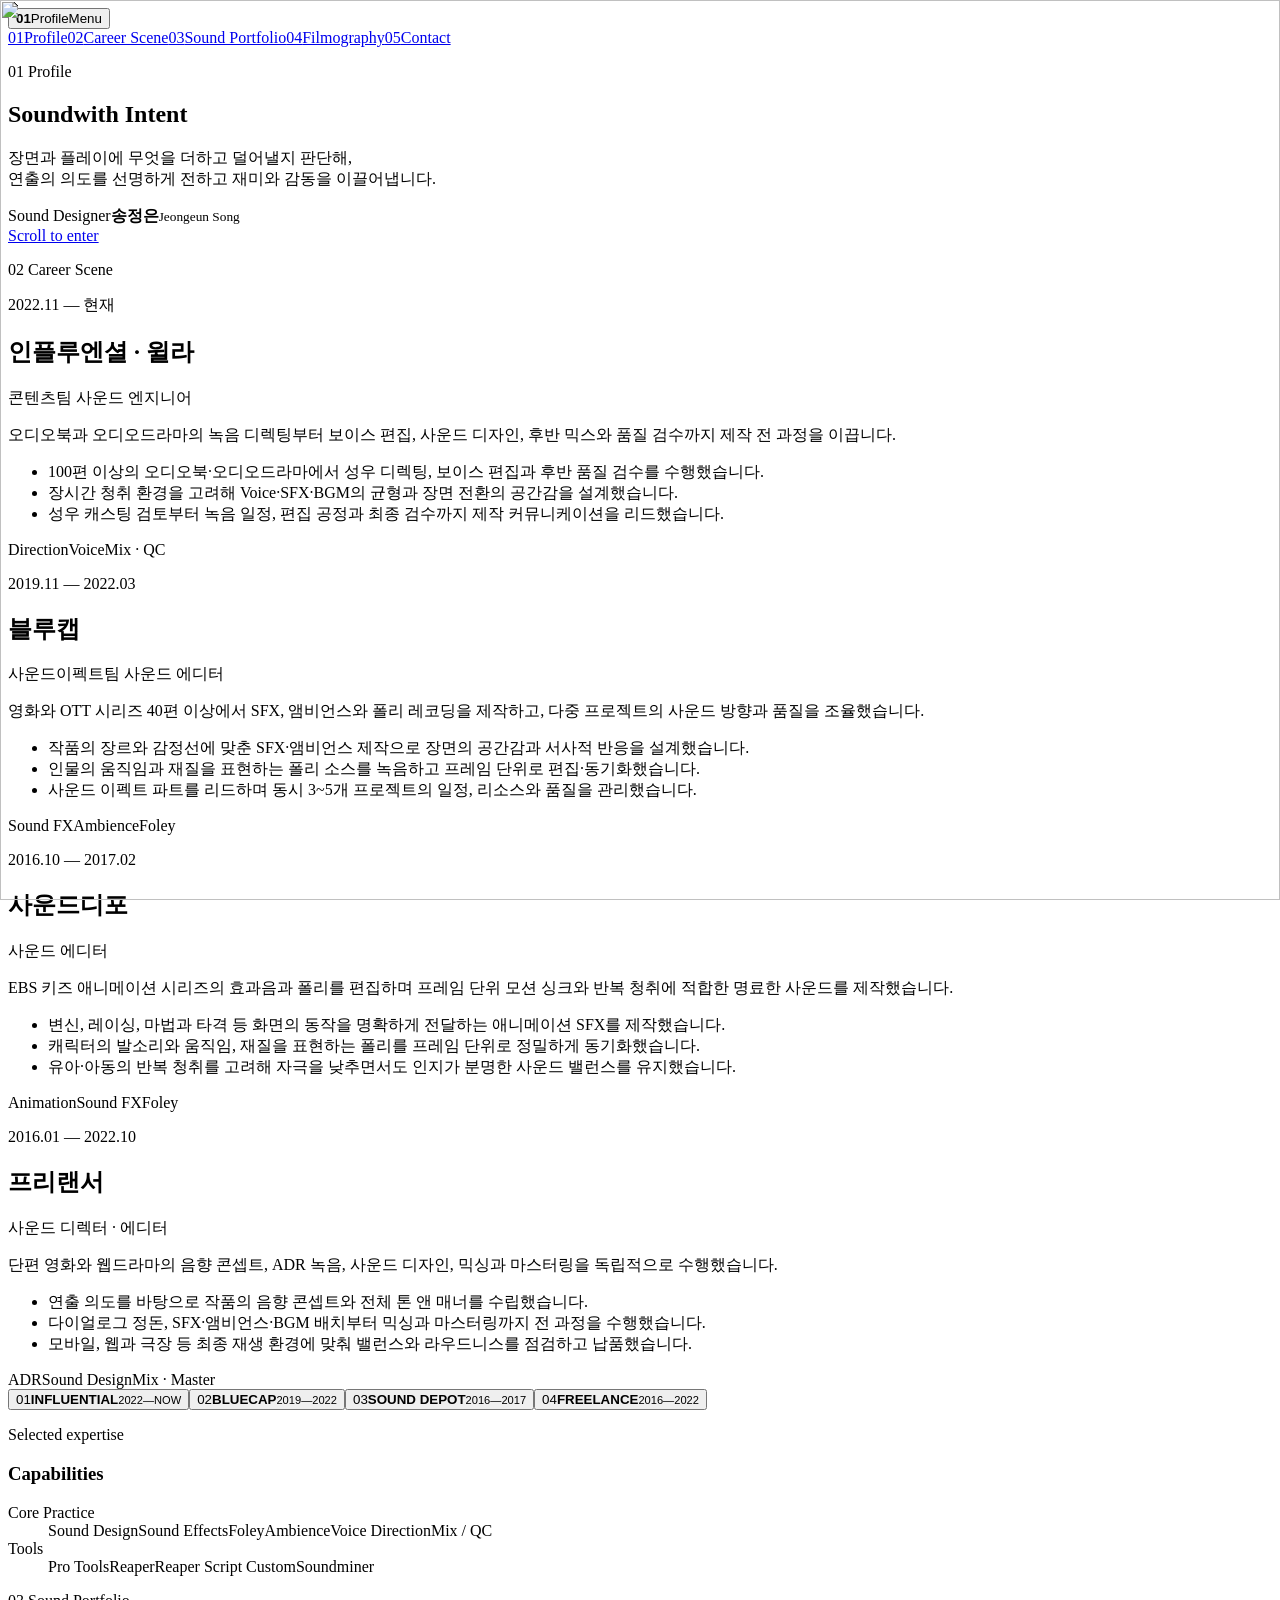
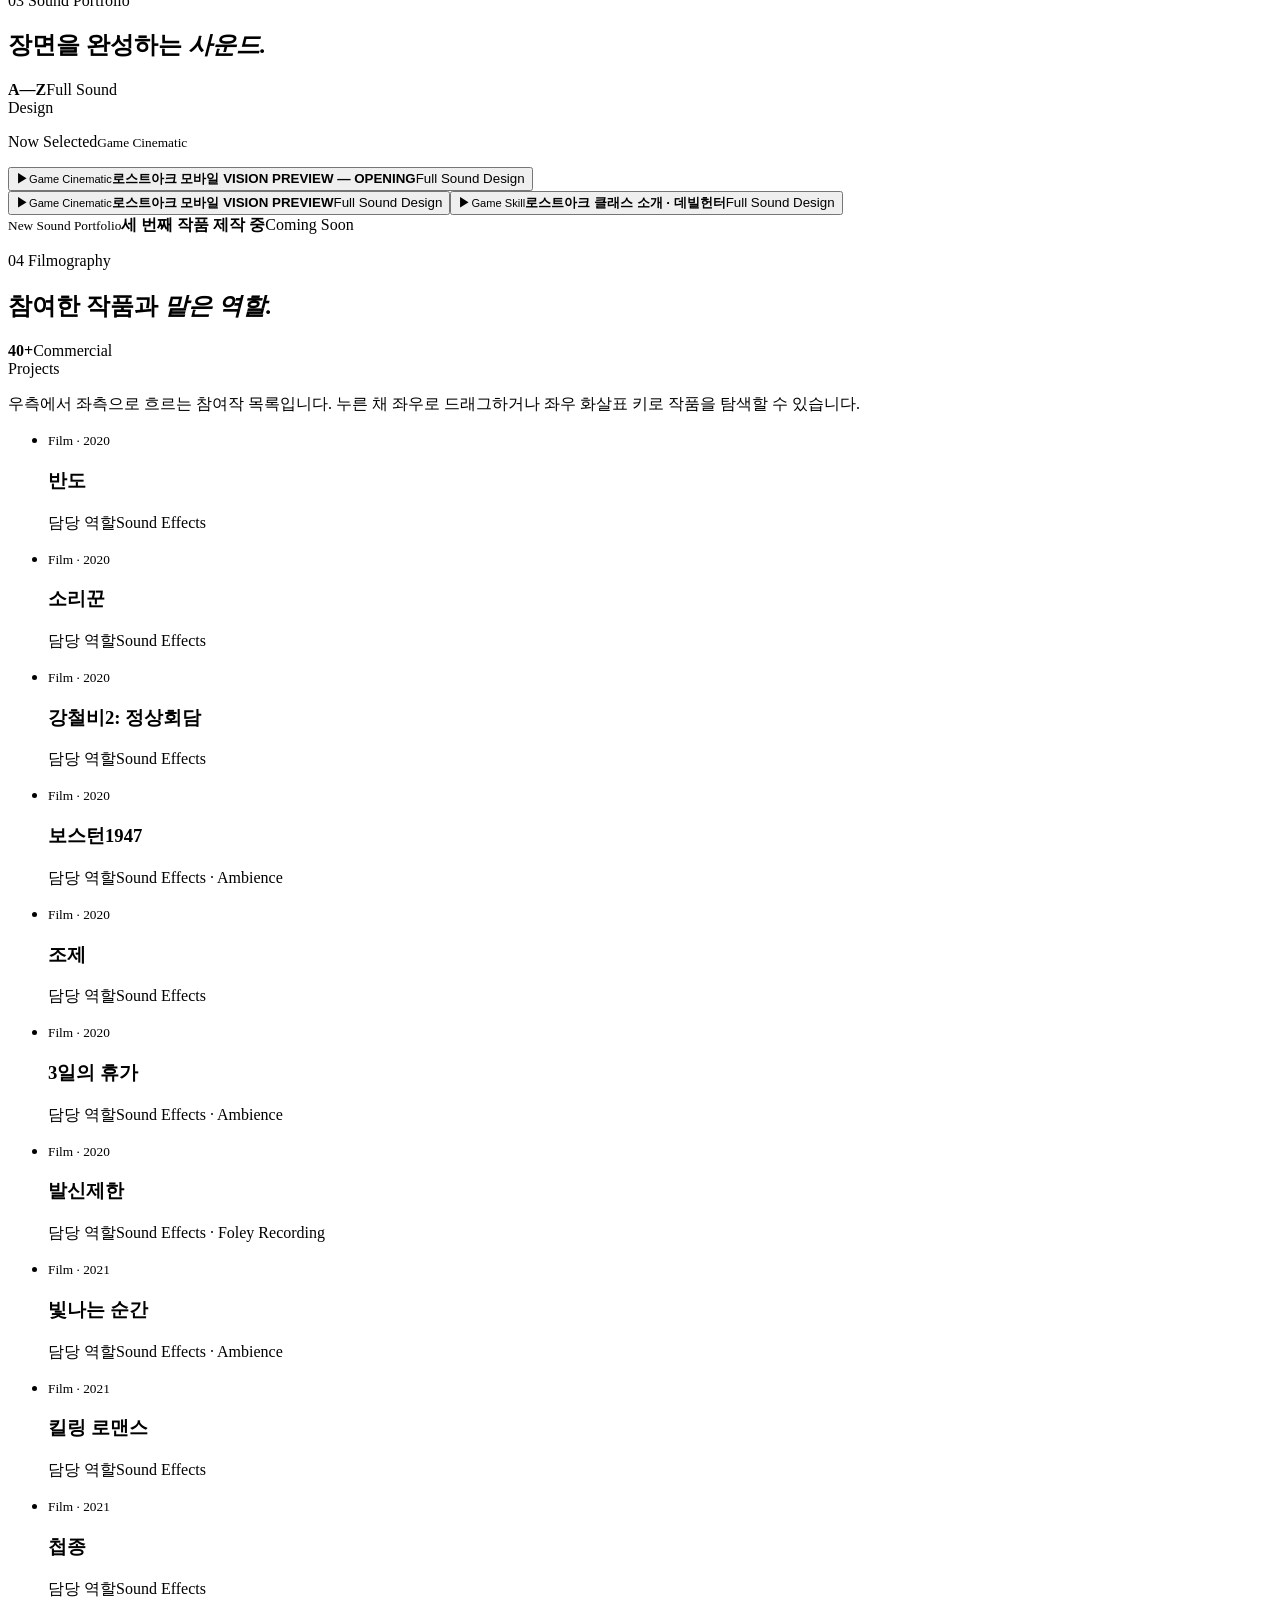
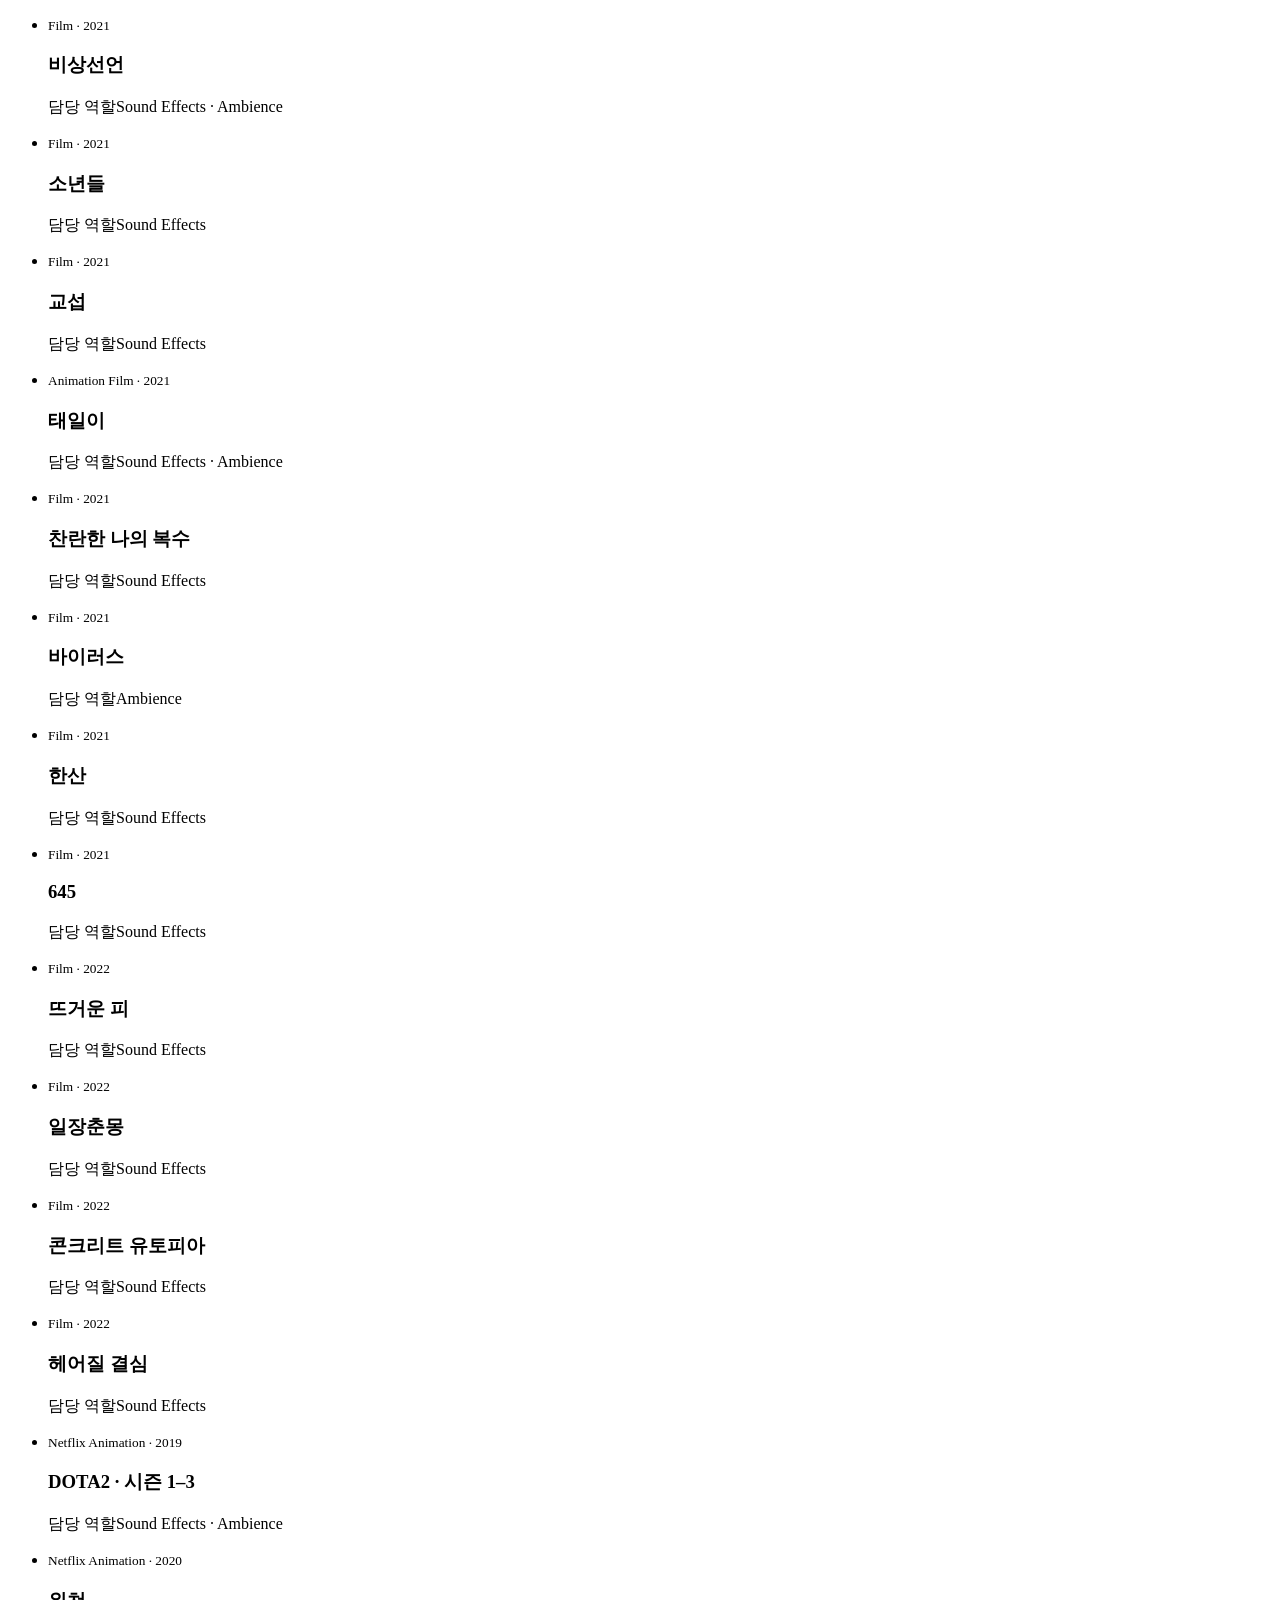
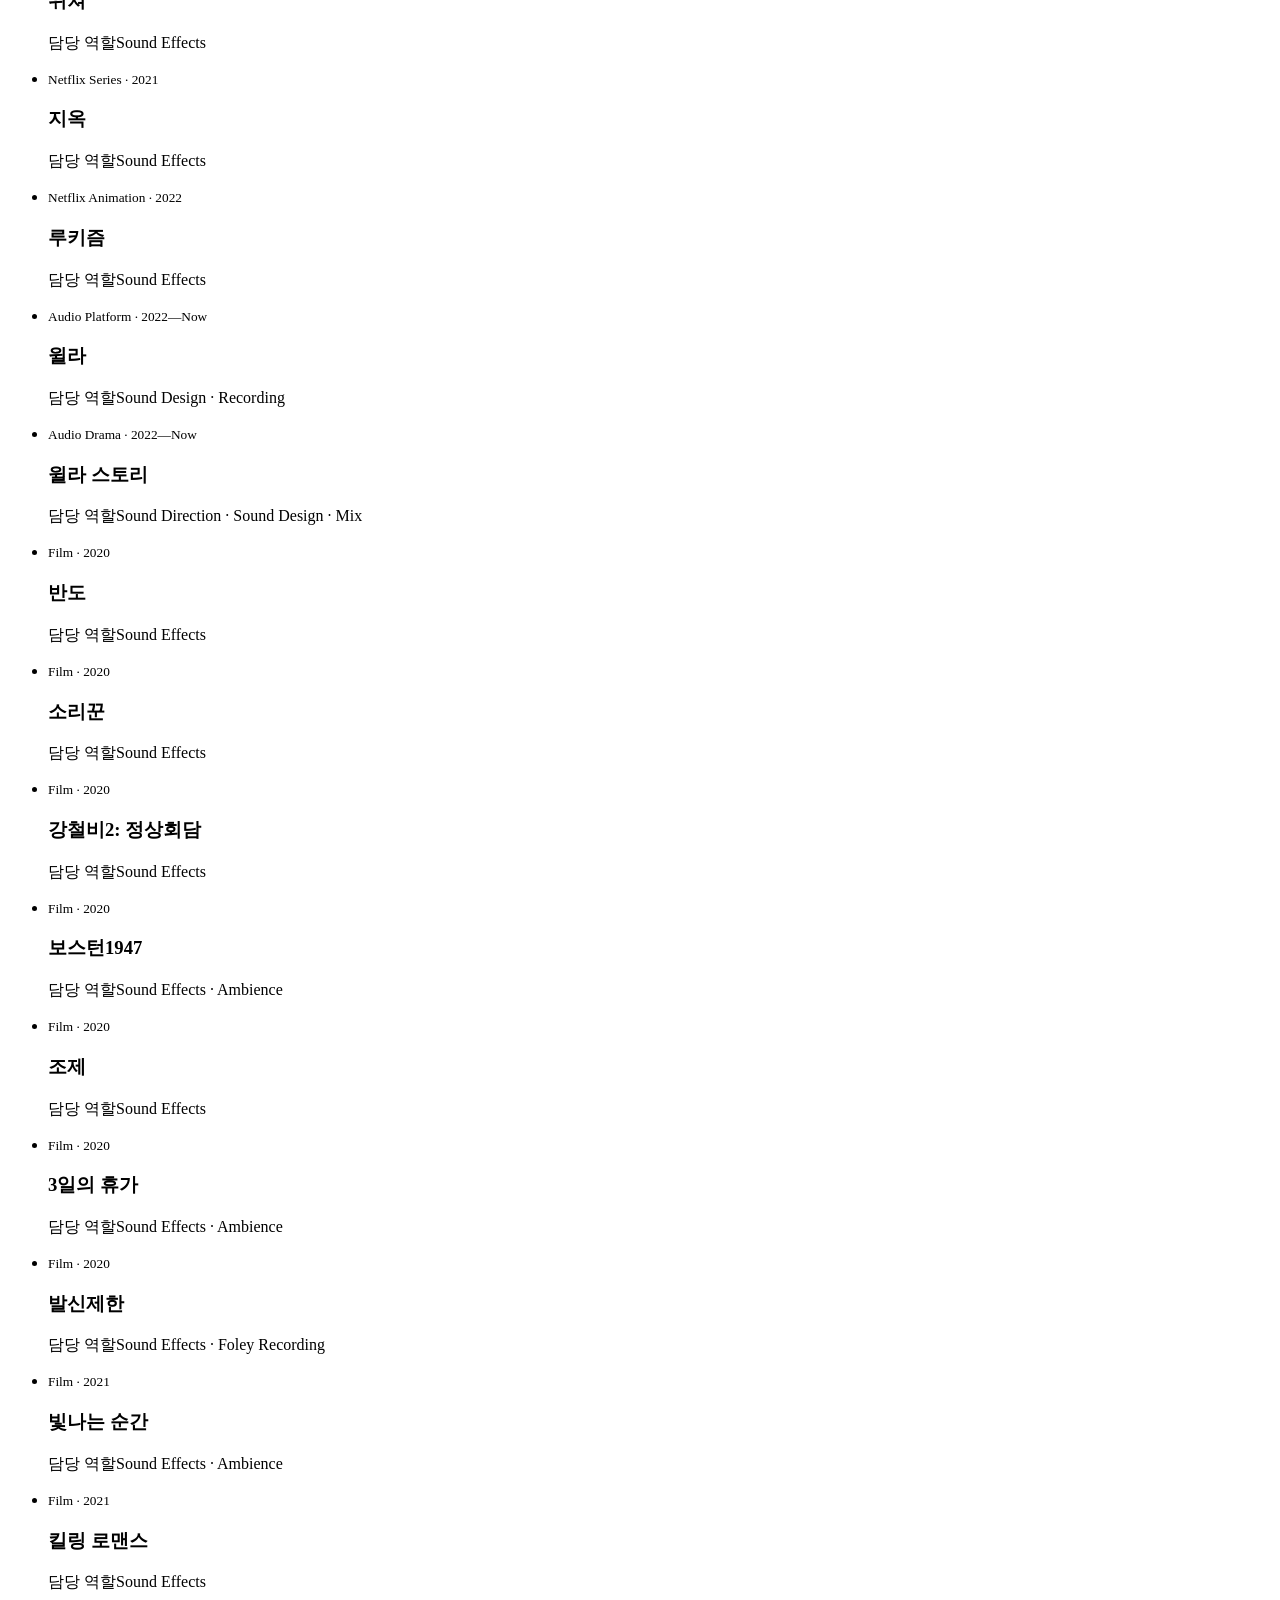
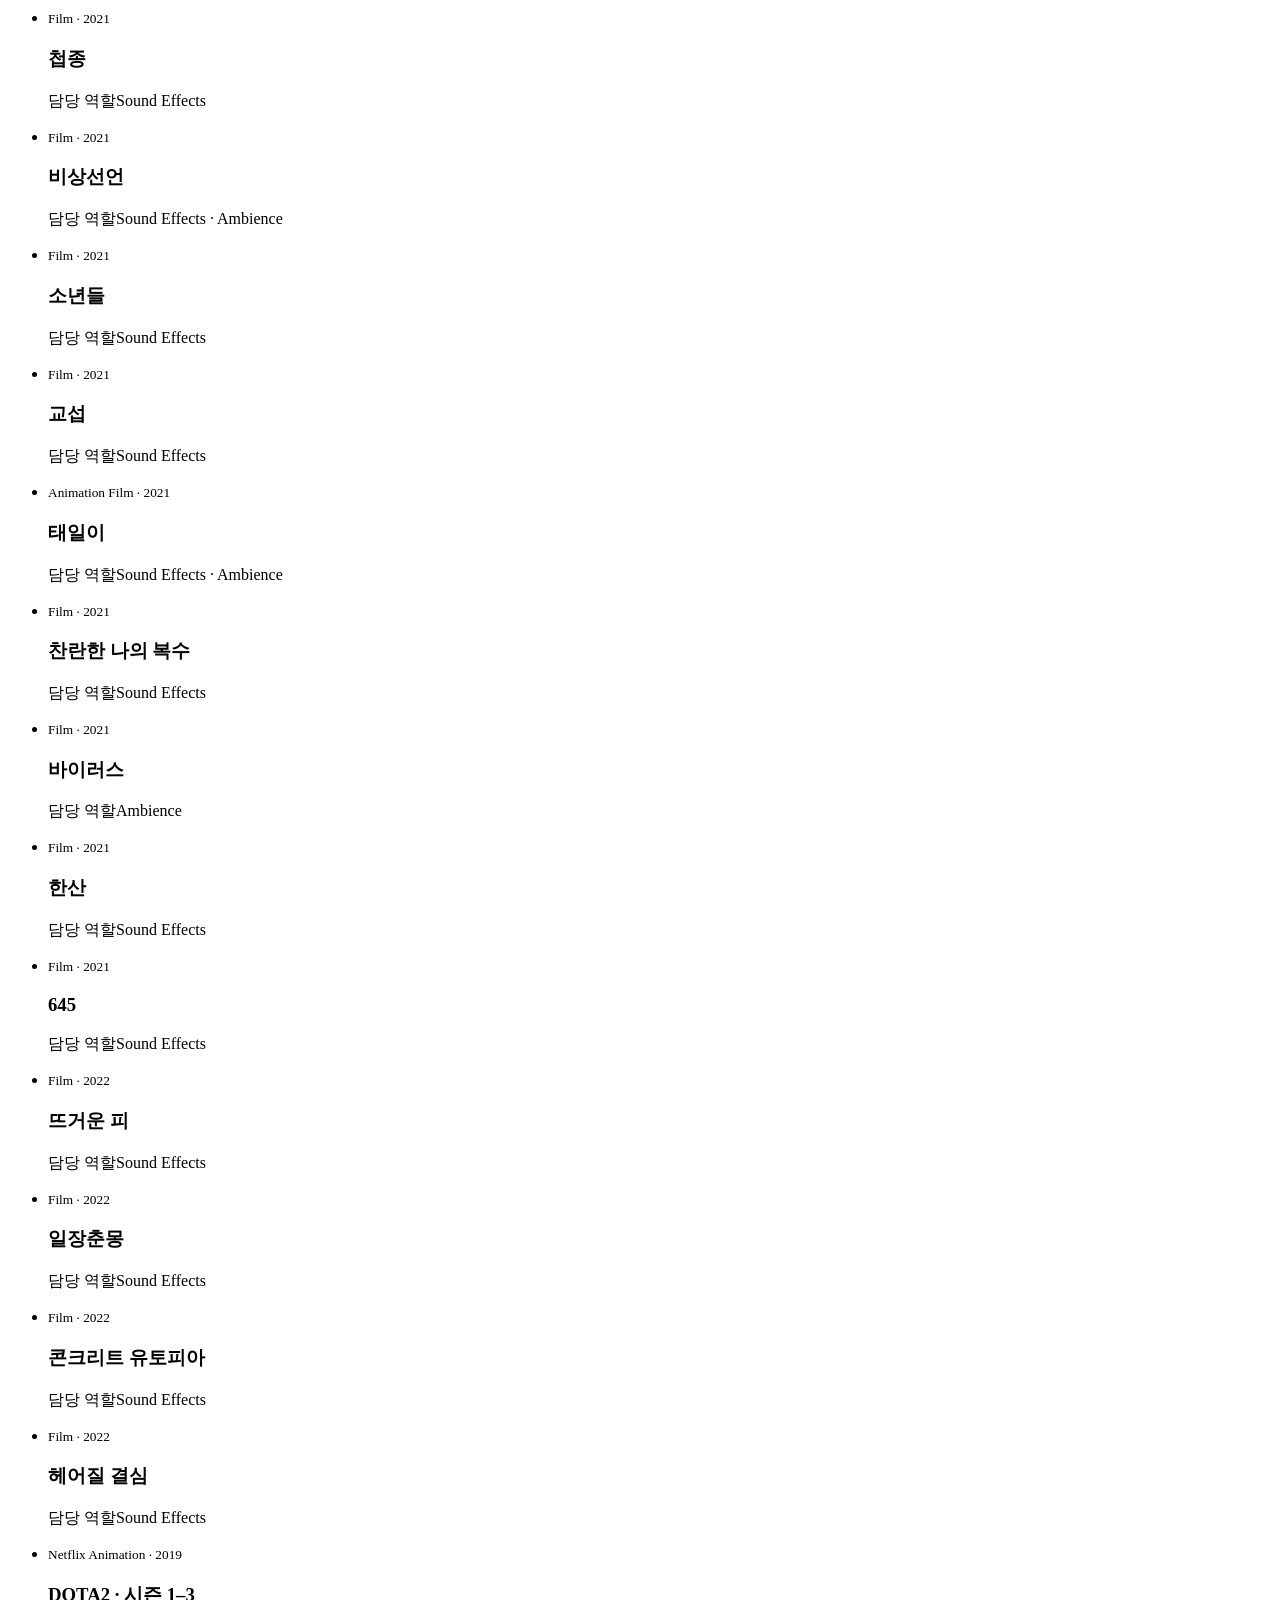
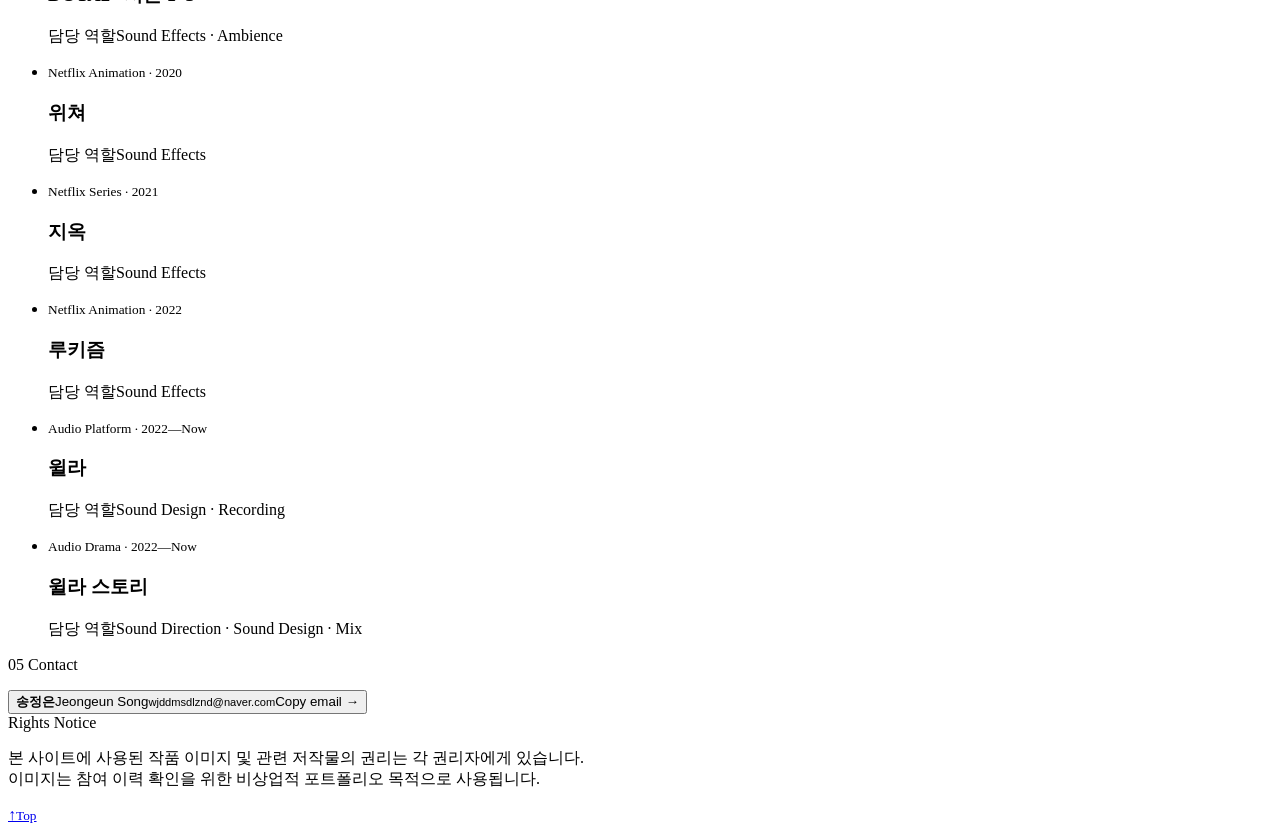
==== commit e6614427: "deploy: refresh portfolio preview" ====
--- a/index.html
+++ b/index.html
@@ -1 +1 @@
-<!DOCTYPE html><html lang="ko"><head><meta charSet="utf-8"/><meta name="viewport" content="width=device-width, initial-scale=1"/><link rel="preload" as="image" href="/portfolio-preview/assets/song-jeongeun-portrait.webp"/><link rel="stylesheet" href="/portfolio-preview/_next/static/chunks/3yvu1u--5m32_.css" data-precedence="next"/><link rel="stylesheet" href="/portfolio-preview/_next/static/chunks/2q0gdcae4okwj.css" data-precedence="next"/><link rel="preload" as="script" fetchPriority="low" href="/portfolio-preview/_next/static/chunks/3ah4csfusx6sg.js"/><script src="/portfolio-preview/_next/static/chunks/2xwyhsaqwpl23.js" async=""></script><script src="/portfolio-preview/_next/static/chunks/0si468cn2ca9k.js" async=""></script><script src="/portfolio-preview/_next/static/chunks/turbopack-0n1pdrd7k1nn5.js" async=""></script><script src="/portfolio-preview/_next/static/chunks/1v46ynmg6zv7t.js" async="" crossorigin=""></script><script src="/portfolio-preview/_next/static/chunks/2f79zhpnurdsn.js" async="" crossorigin=""></script><title>송정은 — Sound Designer Portfolio</title><meta name="description" content="송정은 사운드 디자이너의 경력과 사운드 디자인 작업을 소개하는 포트폴리오입니다."/><script src="/portfolio-preview/_next/static/chunks/0cz1d0mv5g_q7.js" noModule=""></script></head><body><div hidden=""><!--$--><!--/$--></div><div class="page-module__E0kJGG__grain" aria-hidden="true"></div><div class="page-module__E0kJGG__progress" aria-hidden="true"><span style="width:0%"></span></div><header class="page-module__E0kJGG__header"><nav aria-label="주요 메뉴"><a href="#profile" aria-current="location">Profile</a><a href="#career">Career Scene</a><a href="#work">Sound Portfolio</a><a href="#credits">Filmography</a><a href="#contact">Contact</a></nav></header><main><section class="page-module__E0kJGG__hero" id="profile" aria-labelledby="hero-title"><div class="page-module__E0kJGG__heroFrame"><div class="page-module__E0kJGG__heroAtmosphere" aria-hidden="true"><i></i><i></i><i></i></div><div class="page-module__E0kJGG__pointerLight" aria-hidden="true"></div><div class="page-module__E0kJGG__heroPortrait" aria-hidden="true"><img alt="" decoding="async" data-nimg="fill" style="position:absolute;height:100%;width:100%;left:0;top:0;right:0;bottom:0;color:transparent" src="/portfolio-preview/assets/song-jeongeun-portrait.webp"/></div><div class="page-module__E0kJGG__heroCopy"><p class="page-module__E0kJGG__kicker"><span>01</span> Profile</p><h1 id="hero-title"><span>Sound</span><span>with Intent</span></h1><p>장면과 플레이에 무엇을 더하고 덜어낼지 판단해,<br/>연출의 의도를 선명하게 전하고 재미와 감동을 이끌어냅니다.</p></div><div class="page-module__E0kJGG__heroCredit"><span>Sound Designer</span><strong>송정은</strong><small>Jeongeun Song</small></div><a class="page-module__E0kJGG__scrollCue" href="#career"><span>Scroll to enter</span><i aria-hidden="true"></i></a></div></section><section class="page-module__E0kJGG__careerSection" id="career" aria-labelledby="career-title"><div class="page-module__E0kJGG__careerStage" data-career="influential" style="--career-accent:#b97a4f"><div class="page-module__E0kJGG__careerImage" aria-hidden="true"><img alt="" loading="lazy" decoding="async" data-nimg="fill" style="position:absolute;height:100%;width:100%;left:0;top:0;right:0;bottom:0;color:transparent" src="/portfolio-preview/assets/song-jeongeun-portrait.webp"/><span></span></div><div class="page-module__E0kJGG__careerCopy" aria-live="polite"><p class="page-module__E0kJGG__kicker"><span>02</span> Career Scene</p><div class="page-module__E0kJGG__careerContent"><p class="page-module__E0kJGG__careerPeriod">2022.11 — 현재</p><h2 id="career-title">인플루엔셜 · 윌라</h2><p class="page-module__E0kJGG__careerRole">콘텐츠팀 사운드 엔지니어</p><p class="page-module__E0kJGG__careerDescription">오디오북과 오디오드라마의 녹음 디렉팅부터 보이스 편집, 사운드 디자인, 후반 믹스와 품질 검수까지 제작 전 과정을 이끕니다.</p><ul class="page-module__E0kJGG__careerHighlights"><li>100편 이상의 오디오북·오디오드라마에서 성우 디렉팅, 보이스 편집과 후반 품질 검수를 수행했습니다.</li><li>장시간 청취 환경을 고려해 Voice·SFX·BGM의 균형과 장면 전환의 공간감을 설계했습니다.</li><li>성우 캐스팅 검토부터 녹음 일정, 편집 공정과 최종 검수까지 제작 커뮤니케이션을 리드했습니다.</li></ul><div class="page-module__E0kJGG__careerTags"><span>Direction</span><span>Voice</span><span>Mix · QC</span></div></div></div><div class="page-module__E0kJGG__careerSelector" role="group" aria-label="경력 선택"><button type="button" aria-pressed="true"><span>01</span><strong>INFLUENTIAL</strong><small>2022—NOW</small></button><button type="button" aria-pressed="false"><span>02</span><strong>BLUECAP</strong><small>2019—2022</small></button><button type="button" aria-pressed="false"><span>03</span><strong>SOUND DEPOT</strong><small>2016—2017</small></button><button type="button" aria-pressed="false"><span>04</span><strong>FREELANCE</strong><small>2016—2022</small></button></div></div><div class="page-module__E0kJGG__capabilities" aria-labelledby="capabilities-title"><div class="page-module__E0kJGG__capabilitiesHeading"><p>Selected expertise</p><h3 id="capabilities-title">Capabilities</h3></div><dl class="page-module__E0kJGG__capabilityGroups"><div><dt>Core Practice</dt><dd><span>Sound Design</span><span>Sound Effects</span><span>Foley</span><span>Ambience</span><span>Voice Direction</span><span>Mix / QC</span></dd></div><div><dt>Tools</dt><dd><span>Pro Tools</span><span>Reaper</span><span>Reaper Script Custom</span><span>Soundminer</span></dd></div></dl></div></section><section class="page-module__E0kJGG__workSection" id="work" aria-labelledby="work-title"><header class="page-module__E0kJGG__sectionHeader"><div><p class="page-module__E0kJGG__kicker"><span>03</span> Sound Portfolio</p><h2 id="work-title">장면을 완성하는 <em>사운드.</em></h2></div><div class="page-module__E0kJGG__count"><strong>A—Z</strong><span>Full Sound<br/>Design</span></div></header><div class="page-module__E0kJGG__mobileFeature"><p><span>Now Selected</span><small>Game Cinematic</small></p><button type="button" class="page-module__E0kJGG__mobileStage" aria-label="로스트아크 모바일 VISION PREVIEW — OPENING 재생"><span class="page-module__E0kJGG__projectVisual" aria-hidden="true"><img alt="" loading="lazy" decoding="async" data-nimg="fill" style="position:absolute;height:100%;width:100%;left:0;top:0;right:0;bottom:0;color:transparent" src="/portfolio-preview/assets/portfolio/lost-ark-mobile-opening.webp"/><em>01<!-- --> · Featured</em><span class="page-module__E0kJGG__play">▶</span></span><span class="page-module__E0kJGG__mobileStageInfo"><small>Game Cinematic</small><strong>로스트아크 모바일 VISION PREVIEW — OPENING</strong><span>Full Sound Design</span></span></button></div><div class="page-module__E0kJGG__projectGrid" aria-label="사운드 포트폴리오 2개와 제작 중인 포트폴리오 1개"><button type="button" class="page-module__E0kJGG__projectCard page-module__E0kJGG__featuredCard" aria-label="로스트아크 모바일 VISION PREVIEW — OPENING 재생" aria-current="true"><span class="page-module__E0kJGG__projectVisual" aria-hidden="true"><img alt="" loading="lazy" decoding="async" data-nimg="fill" style="position:absolute;height:100%;width:100%;left:0;top:0;right:0;bottom:0;color:transparent" src="/portfolio-preview/assets/portfolio/lost-ark-mobile-opening.webp"/><em>01<!-- --> · Featured</em><span class="page-module__E0kJGG__play">▶</span></span><span class="page-module__E0kJGG__projectInfo"><small>Game Cinematic</small><strong>로스트아크 모바일 VISION PREVIEW</strong><span>Full Sound Design</span></span></button><button type="button" class="page-module__E0kJGG__projectCard page-module__E0kJGG__secondaryCard" aria-label="로스트아크 클래스 소개 — 데빌헌터 재생"><span class="page-module__E0kJGG__projectVisual" aria-hidden="true"><img alt="" loading="lazy" decoding="async" data-nimg="fill" style="position:absolute;height:100%;width:100%;left:0;top:0;right:0;bottom:0;color:transparent" src="/portfolio-preview/assets/portfolio/lost-ark-devil-hunter.webp"/><em>02</em><span class="page-module__E0kJGG__play">▶</span></span><span class="page-module__E0kJGG__projectInfo"><small>Game Skill</small><strong>로스트아크 클래스 소개 · 데빌헌터</strong><span>Full Sound Design</span></span></button><article class="page-module__E0kJGG__projectCard page-module__E0kJGG__pendingCard"><span class="page-module__E0kJGG__projectVisual page-module__E0kJGG__pendingVisual" aria-hidden="true"><em>03<!-- --> · In Production</em><span class="page-module__E0kJGG__pendingWave"><i></i><i></i><i></i><i></i><i></i><i></i><i></i><i></i></span></span><span class="page-module__E0kJGG__projectInfo"><small>New Sound Portfolio</small><strong>세 번째 작품 제작 중</strong><span>Coming Soon</span></span></article></div><dialog class="page-module__E0kJGG__projectDialog" aria-labelledby="project-dialog-title"><div class="page-module__E0kJGG__dialogLayout"><button class="page-module__E0kJGG__dialogClose" type="button" aria-label="프로젝트 상세 닫기">닫기 <span>×</span></button><div class="page-module__E0kJGG__dialogVisual"><div class="page-module__E0kJGG__dialogFallback"><p>사이트 내 재생을 준비하지 못했습니다.</p><a href="https://www.youtube.com/watch?v=e9IbwldVgYk" target="_blank" rel="noreferrer">YouTube에서 영상 보기 ↗</a></div></div><div class="page-module__E0kJGG__dialogInfo"><div class="page-module__E0kJGG__dialogTitle"><p class="page-module__E0kJGG__kicker"><span>01</span> Sound Portfolio</p><h2 id="project-dialog-title">로스트아크 모바일 VISION PREVIEW — OPENING</h2></div><div class="page-module__E0kJGG__dialogMeta"><dl><div><dt>Type</dt><dd>Game Cinematic</dd></div><div><dt>Scope</dt><dd>Full Sound Design</dd></div></dl><a class="page-module__E0kJGG__dialogPlay" href="https://www.youtube.com/watch?v=e9IbwldVgYk" target="_blank" rel="noreferrer">YouTube에서 열기 <span>↗</span></a></div></div></div></dialog></section><section class="page-module__E0kJGG__creditsSection" id="credits" aria-labelledby="credits-title"><header class="page-module__E0kJGG__sectionHeader"><div><p class="page-module__E0kJGG__kicker"><span>04</span> Filmography</p><h2 id="credits-title">참여한 작품과 <em>맡은 역할.</em></h2></div><div class="page-module__E0kJGG__count"><strong>40+</strong><span>Commercial<br/>Projects</span></div></header><p class="page-module__E0kJGG__srOnly" id="credits-motion-note">우측에서 좌측으로 흐르는 참여작 목록입니다. 작품 위에 마우스를 올리거나 목록에 포커스하면 일시 정지합니다.</p><div class="page-module__E0kJGG__creditMarquee" tabindex="0" aria-describedby="credits-motion-note"><div class="page-module__E0kJGG__creditTrack"><ul class="page-module__E0kJGG__creditGroup"><li class="page-module__E0kJGG__creditCard"><article><div class="page-module__E0kJGG__creditPoster "><img alt="" loading="lazy" decoding="async" data-nimg="fill" style="position:absolute;height:100%;width:100%;left:0;top:0;right:0;bottom:0;color:transparent" src="/portfolio-preview/assets/credits/peninsula.webp"/></div><div class="page-module__E0kJGG__creditMeta"><small>Film · 2020</small><h3>반도</h3><p><span>담당 역할</span>Sound Effects</p></div></article></li><li class="page-module__E0kJGG__creditCard"><article><div class="page-module__E0kJGG__creditPoster "><img alt="" loading="lazy" decoding="async" data-nimg="fill" style="position:absolute;height:100%;width:100%;left:0;top:0;right:0;bottom:0;color:transparent" src="/portfolio-preview/assets/credits/sorikkun.webp"/></div><div class="page-module__E0kJGG__creditMeta"><small>Film · 2020</small><h3>소리꾼</h3><p><span>담당 역할</span>Sound Effects</p></div></article></li><li class="page-module__E0kJGG__creditCard"><article><div class="page-module__E0kJGG__creditPoster "><img alt="" loading="lazy" decoding="async" data-nimg="fill" style="position:absolute;height:100%;width:100%;left:0;top:0;right:0;bottom:0;color:transparent" src="/portfolio-preview/assets/credits/steel-rain-2.webp"/></div><div class="page-module__E0kJGG__creditMeta"><small>Film · 2020</small><h3>강철비2: 정상회담</h3><p><span>담당 역할</span>Sound Effects</p></div></article></li><li class="page-module__E0kJGG__creditCard"><article><div class="page-module__E0kJGG__creditPoster "><img alt="" loading="lazy" decoding="async" data-nimg="fill" style="position:absolute;height:100%;width:100%;left:0;top:0;right:0;bottom:0;color:transparent" src="/portfolio-preview/assets/credits/road-to-boston.webp"/></div><div class="page-module__E0kJGG__creditMeta"><small>Film · 2020</small><h3>보스턴1947</h3><p><span>담당 역할</span>Sound Effects · Ambience</p></div></article></li><li class="page-module__E0kJGG__creditCard"><article><div class="page-module__E0kJGG__creditPoster "><img alt="" loading="lazy" decoding="async" data-nimg="fill" style="position:absolute;height:100%;width:100%;left:0;top:0;right:0;bottom:0;color:transparent" src="/portfolio-preview/assets/credits/jos-ee.webp"/></div><div class="page-module__E0kJGG__creditMeta"><small>Film · 2020</small><h3>조제</h3><p><span>담당 역할</span>Sound Effects</p></div></article></li><li class="page-module__E0kJGG__creditCard"><article><div class="page-module__E0kJGG__creditPoster "><img alt="" loading="lazy" decoding="async" data-nimg="fill" style="position:absolute;height:100%;width:100%;left:0;top:0;right:0;bottom:0;color:transparent" src="/portfolio-preview/assets/credits/our-season.webp"/></div><div class="page-module__E0kJGG__creditMeta"><small>Film · 2020</small><h3>3일의 휴가</h3><p><span>담당 역할</span>Sound Effects · Ambience</p></div></article></li><li class="page-module__E0kJGG__creditCard"><article><div class="page-module__E0kJGG__creditPoster "><img alt="" loading="lazy" decoding="async" data-nimg="fill" style="position:absolute;height:100%;width:100%;left:0;top:0;right:0;bottom:0;color:transparent" src="/portfolio-preview/assets/credits/hard-hit.webp"/></div><div class="page-module__E0kJGG__creditMeta"><small>Film · 2020</small><h3>발신제한</h3><p><span>담당 역할</span>Sound Effects · Foley Recording</p></div></article></li><li class="page-module__E0kJGG__creditCard"><article><div class="page-module__E0kJGG__creditPoster "><img alt="" loading="lazy" decoding="async" data-nimg="fill" style="position:absolute;height:100%;width:100%;left:0;top:0;right:0;bottom:0;color:transparent" src="/portfolio-preview/assets/credits/everglow.webp"/></div><div class="page-module__E0kJGG__creditMeta"><small>Film · 2021</small><h3>빛나는 순간</h3><p><span>담당 역할</span>Sound Effects · Ambience</p></div></article></li><li class="page-module__E0kJGG__creditCard"><article><div class="page-module__E0kJGG__creditPoster "><img alt="" loading="lazy" decoding="async" data-nimg="fill" style="position:absolute;height:100%;width:100%;left:0;top:0;right:0;bottom:0;color:transparent" src="/portfolio-preview/assets/credits/killing-romance.webp"/></div><div class="page-module__E0kJGG__creditMeta"><small>Film · 2021</small><h3>킬링 로맨스</h3><p><span>담당 역할</span>Sound Effects</p></div></article></li><li class="page-module__E0kJGG__creditCard"><article><div class="page-module__E0kJGG__creditPoster "><img alt="" loading="lazy" decoding="async" data-nimg="fill" style="position:absolute;height:100%;width:100%;left:0;top:0;right:0;bottom:0;color:transparent" src="/portfolio-preview/assets/credits/cheopjong.webp"/></div><div class="page-module__E0kJGG__creditMeta"><small>Film · 2021</small><h3>첩종</h3><p><span>담당 역할</span>Sound Effects</p></div></article></li><li class="page-module__E0kJGG__creditCard"><article><div class="page-module__E0kJGG__creditPoster "><img alt="" loading="lazy" decoding="async" data-nimg="fill" style="position:absolute;height:100%;width:100%;left:0;top:0;right:0;bottom:0;color:transparent" src="/portfolio-preview/assets/credits/emergency-declaration.webp"/></div><div class="page-module__E0kJGG__creditMeta"><small>Film · 2021</small><h3>비상선언</h3><p><span>담당 역할</span>Sound Effects · Ambience</p></div></article></li><li class="page-module__E0kJGG__creditCard"><article><div class="page-module__E0kJGG__creditPoster "><img alt="" loading="lazy" decoding="async" data-nimg="fill" style="position:absolute;height:100%;width:100%;left:0;top:0;right:0;bottom:0;color:transparent" src="/portfolio-preview/assets/credits/the-boys.webp"/></div><div class="page-module__E0kJGG__creditMeta"><small>Film · 2021</small><h3>소년들</h3><p><span>담당 역할</span>Sound Effects</p></div></article></li><li class="page-module__E0kJGG__creditCard"><article><div class="page-module__E0kJGG__creditPoster "><img alt="" loading="lazy" decoding="async" data-nimg="fill" style="position:absolute;height:100%;width:100%;left:0;top:0;right:0;bottom:0;color:transparent" src="/portfolio-preview/assets/credits/the-point-men.webp"/></div><div class="page-module__E0kJGG__creditMeta"><small>Film · 2021</small><h3>교섭</h3><p><span>담당 역할</span>Sound Effects</p></div></article></li><li class="page-module__E0kJGG__creditCard"><article><div class="page-module__E0kJGG__creditPoster "><img alt="" loading="lazy" decoding="async" data-nimg="fill" style="position:absolute;height:100%;width:100%;left:0;top:0;right:0;bottom:0;color:transparent" src="/portfolio-preview/assets/credits/chun-tae-il.webp"/></div><div class="page-module__E0kJGG__creditMeta"><small>Animation Film · 2021</small><h3>태일이</h3><p><span>담당 역할</span>Sound Effects · Ambience</p></div></article></li><li class="page-module__E0kJGG__creditCard"><article><div class="page-module__E0kJGG__creditPoster "><img alt="" loading="lazy" decoding="async" data-nimg="fill" style="position:absolute;height:100%;width:100%;left:0;top:0;right:0;bottom:0;color:transparent" src="/portfolio-preview/assets/credits/brilliant-revenge.webp"/></div><div class="page-module__E0kJGG__creditMeta"><small>Film · 2021</small><h3>찬란한 나의 복수</h3><p><span>담당 역할</span>Sound Effects</p></div></article></li><li class="page-module__E0kJGG__creditCard"><article><div class="page-module__E0kJGG__creditPoster "><img alt="" loading="lazy" decoding="async" data-nimg="fill" style="position:absolute;height:100%;width:100%;left:0;top:0;right:0;bottom:0;color:transparent" src="/portfolio-preview/assets/credits/virus.webp"/></div><div class="page-module__E0kJGG__creditMeta"><small>Film · 2021</small><h3>바이러스</h3><p><span>담당 역할</span>Ambience</p></div></article></li><li class="page-module__E0kJGG__creditCard"><article><div class="page-module__E0kJGG__creditPoster "><img alt="" loading="lazy" decoding="async" data-nimg="fill" style="position:absolute;height:100%;width:100%;left:0;top:0;right:0;bottom:0;color:transparent" src="/portfolio-preview/assets/credits/hansan.webp"/></div><div class="page-module__E0kJGG__creditMeta"><small>Film · 2021</small><h3>한산</h3><p><span>담당 역할</span>Sound Effects</p></div></article></li><li class="page-module__E0kJGG__creditCard"><article><div class="page-module__E0kJGG__creditPoster "><img alt="" loading="lazy" decoding="async" data-nimg="fill" style="position:absolute;height:100%;width:100%;left:0;top:0;right:0;bottom:0;color:transparent" src="/portfolio-preview/assets/credits/6-45.webp"/></div><div class="page-module__E0kJGG__creditMeta"><small>Film · 2021</small><h3>645</h3><p><span>담당 역할</span>Sound Effects</p></div></article></li><li class="page-module__E0kJGG__creditCard"><article><div class="page-module__E0kJGG__creditPoster "><img alt="" loading="lazy" decoding="async" data-nimg="fill" style="position:absolute;height:100%;width:100%;left:0;top:0;right:0;bottom:0;color:transparent" src="/portfolio-preview/assets/credits/hot-blooded.webp"/></div><div class="page-module__E0kJGG__creditMeta"><small>Film · 2022</small><h3>뜨거운 피</h3><p><span>담당 역할</span>Sound Effects</p></div></article></li><li class="page-module__E0kJGG__creditCard"><article><div class="page-module__E0kJGG__creditPoster "><img alt="" loading="lazy" decoding="async" data-nimg="fill" style="position:absolute;height:100%;width:100%;left:0;top:0;right:0;bottom:0;color:transparent" src="/portfolio-preview/assets/credits/life-is-but-a-dream.webp"/></div><div class="page-module__E0kJGG__creditMeta"><small>Film · 2022</small><h3>일장춘몽</h3><p><span>담당 역할</span>Sound Effects</p></div></article></li><li class="page-module__E0kJGG__creditCard"><article><div class="page-module__E0kJGG__creditPoster "><img alt="" loading="lazy" decoding="async" data-nimg="fill" style="position:absolute;height:100%;width:100%;left:0;top:0;right:0;bottom:0;color:transparent" src="/portfolio-preview/assets/credits/concrete-utopia.webp"/></div><div class="page-module__E0kJGG__creditMeta"><small>Film · 2022</small><h3>콘크리트 유토피아</h3><p><span>담당 역할</span>Sound Effects</p></div></article></li><li class="page-module__E0kJGG__creditCard"><article><div class="page-module__E0kJGG__creditPoster "><img alt="" loading="lazy" decoding="async" data-nimg="fill" style="position:absolute;height:100%;width:100%;left:0;top:0;right:0;bottom:0;color:transparent" src="/portfolio-preview/assets/credits/decision-to-leave.webp"/></div><div class="page-module__E0kJGG__creditMeta"><small>Film · 2022</small><h3>헤어질 결심</h3><p><span>담당 역할</span>Sound Effects</p></div></article></li><li class="page-module__E0kJGG__creditCard"><article><div class="page-module__E0kJGG__creditPoster "><img alt="" loading="lazy" decoding="async" data-nimg="fill" style="position:absolute;height:100%;width:100%;left:0;top:0;right:0;bottom:0;color:transparent" src="/portfolio-preview/assets/credits/dota-dragons-blood.webp"/></div><div class="page-module__E0kJGG__creditMeta"><small>Netflix Animation · 2019</small><h3>DOTA2 · 시즌 1–3</h3><p><span>담당 역할</span>Sound Effects · Ambience</p></div></article></li><li class="page-module__E0kJGG__creditCard"><article><div class="page-module__E0kJGG__creditPoster "><img alt="" loading="lazy" decoding="async" data-nimg="fill" style="position:absolute;height:100%;width:100%;left:0;top:0;right:0;bottom:0;color:transparent" src="/portfolio-preview/assets/credits/the-witcher.webp"/></div><div class="page-module__E0kJGG__creditMeta"><small>Netflix Animation · 2020</small><h3>위쳐</h3><p><span>담당 역할</span>Sound Effects</p></div></article></li><li class="page-module__E0kJGG__creditCard"><article><div class="page-module__E0kJGG__creditPoster "><img alt="" loading="lazy" decoding="async" data-nimg="fill" style="position:absolute;height:100%;width:100%;left:0;top:0;right:0;bottom:0;color:transparent" src="/portfolio-preview/assets/credits/hellbound.webp"/></div><div class="page-module__E0kJGG__creditMeta"><small>Netflix Series · 2021</small><h3>지옥</h3><p><span>담당 역할</span>Sound Effects</p></div></article></li><li class="page-module__E0kJGG__creditCard"><article><div class="page-module__E0kJGG__creditPoster "><img alt="" loading="lazy" decoding="async" data-nimg="fill" style="position:absolute;height:100%;width:100%;left:0;top:0;right:0;bottom:0;color:transparent" src="/portfolio-preview/assets/credits/lookism.webp"/></div><div class="page-module__E0kJGG__creditMeta"><small>Netflix Animation · 2022</small><h3>루키즘</h3><p><span>담당 역할</span>Sound Effects</p></div></article></li><li class="page-module__E0kJGG__creditCard"><article><div class="page-module__E0kJGG__creditPoster page-module__E0kJGG__creditPosterContain" style="background:#079a56"><img alt="" loading="lazy" decoding="async" data-nimg="fill" style="position:absolute;height:100%;width:100%;left:0;top:0;right:0;bottom:0;color:transparent" src="/portfolio-preview/assets/credits/willa.webp"/></div><div class="page-module__E0kJGG__creditMeta"><small>Audio Platform · 2022—Now</small><h3>윌라</h3><p><span>담당 역할</span>Sound Design · Recording</p></div></article></li><li class="page-module__E0kJGG__creditCard"><article><div class="page-module__E0kJGG__creditPoster page-module__E0kJGG__creditPosterContain" style="background:#6b00e8"><img alt="" loading="lazy" decoding="async" data-nimg="fill" style="position:absolute;height:100%;width:100%;left:0;top:0;right:0;bottom:0;color:transparent" src="/portfolio-preview/assets/credits/willa-story.webp"/></div><div class="page-module__E0kJGG__creditMeta"><small>Audio Drama · 2022—Now</small><h3>윌라 스토리</h3><p><span>담당 역할</span>Sound Direction · Sound Design · Mix</p></div></article></li></ul><ul class="page-module__E0kJGG__creditGroup" aria-hidden="true"><li class="page-module__E0kJGG__creditCard"><article><div class="page-module__E0kJGG__creditPoster "><img alt="" loading="lazy" decoding="async" data-nimg="fill" style="position:absolute;height:100%;width:100%;left:0;top:0;right:0;bottom:0;color:transparent" src="/portfolio-preview/assets/credits/peninsula.webp"/></div><div class="page-module__E0kJGG__creditMeta"><small>Film · 2020</small><h3>반도</h3><p><span>담당 역할</span>Sound Effects</p></div></article></li><li class="page-module__E0kJGG__creditCard"><article><div class="page-module__E0kJGG__creditPoster "><img alt="" loading="lazy" decoding="async" data-nimg="fill" style="position:absolute;height:100%;width:100%;left:0;top:0;right:0;bottom:0;color:transparent" src="/portfolio-preview/assets/credits/sorikkun.webp"/></div><div class="page-module__E0kJGG__creditMeta"><small>Film · 2020</small><h3>소리꾼</h3><p><span>담당 역할</span>Sound Effects</p></div></article></li><li class="page-module__E0kJGG__creditCard"><article><div class="page-module__E0kJGG__creditPoster "><img alt="" loading="lazy" decoding="async" data-nimg="fill" style="position:absolute;height:100%;width:100%;left:0;top:0;right:0;bottom:0;color:transparent" src="/portfolio-preview/assets/credits/steel-rain-2.webp"/></div><div class="page-module__E0kJGG__creditMeta"><small>Film · 2020</small><h3>강철비2: 정상회담</h3><p><span>담당 역할</span>Sound Effects</p></div></article></li><li class="page-module__E0kJGG__creditCard"><article><div class="page-module__E0kJGG__creditPoster "><img alt="" loading="lazy" decoding="async" data-nimg="fill" style="position:absolute;height:100%;width:100%;left:0;top:0;right:0;bottom:0;color:transparent" src="/portfolio-preview/assets/credits/road-to-boston.webp"/></div><div class="page-module__E0kJGG__creditMeta"><small>Film · 2020</small><h3>보스턴1947</h3><p><span>담당 역할</span>Sound Effects · Ambience</p></div></article></li><li class="page-module__E0kJGG__creditCard"><article><div class="page-module__E0kJGG__creditPoster "><img alt="" loading="lazy" decoding="async" data-nimg="fill" style="position:absolute;height:100%;width:100%;left:0;top:0;right:0;bottom:0;color:transparent" src="/portfolio-preview/assets/credits/jos-ee.webp"/></div><div class="page-module__E0kJGG__creditMeta"><small>Film · 2020</small><h3>조제</h3><p><span>담당 역할</span>Sound Effects</p></div></article></li><li class="page-module__E0kJGG__creditCard"><article><div class="page-module__E0kJGG__creditPoster "><img alt="" loading="lazy" decoding="async" data-nimg="fill" style="position:absolute;height:100%;width:100%;left:0;top:0;right:0;bottom:0;color:transparent" src="/portfolio-preview/assets/credits/our-season.webp"/></div><div class="page-module__E0kJGG__creditMeta"><small>Film · 2020</small><h3>3일의 휴가</h3><p><span>담당 역할</span>Sound Effects · Ambience</p></div></article></li><li class="page-module__E0kJGG__creditCard"><article><div class="page-module__E0kJGG__creditPoster "><img alt="" loading="lazy" decoding="async" data-nimg="fill" style="position:absolute;height:100%;width:100%;left:0;top:0;right:0;bottom:0;color:transparent" src="/portfolio-preview/assets/credits/hard-hit.webp"/></div><div class="page-module__E0kJGG__creditMeta"><small>Film · 2020</small><h3>발신제한</h3><p><span>담당 역할</span>Sound Effects · Foley Recording</p></div></article></li><li class="page-module__E0kJGG__creditCard"><article><div class="page-module__E0kJGG__creditPoster "><img alt="" loading="lazy" decoding="async" data-nimg="fill" style="position:absolute;height:100%;width:100%;left:0;top:0;right:0;bottom:0;color:transparent" src="/portfolio-preview/assets/credits/everglow.webp"/></div><div class="page-module__E0kJGG__creditMeta"><small>Film · 2021</small><h3>빛나는 순간</h3><p><span>담당 역할</span>Sound Effects · Ambience</p></div></article></li><li class="page-module__E0kJGG__creditCard"><article><div class="page-module__E0kJGG__creditPoster "><img alt="" loading="lazy" decoding="async" data-nimg="fill" style="position:absolute;height:100%;width:100%;left:0;top:0;right:0;bottom:0;color:transparent" src="/portfolio-preview/assets/credits/killing-romance.webp"/></div><div class="page-module__E0kJGG__creditMeta"><small>Film · 2021</small><h3>킬링 로맨스</h3><p><span>담당 역할</span>Sound Effects</p></div></article></li><li class="page-module__E0kJGG__creditCard"><article><div class="page-module__E0kJGG__creditPoster "><img alt="" loading="lazy" decoding="async" data-nimg="fill" style="position:absolute;height:100%;width:100%;left:0;top:0;right:0;bottom:0;color:transparent" src="/portfolio-preview/assets/credits/cheopjong.webp"/></div><div class="page-module__E0kJGG__creditMeta"><small>Film · 2021</small><h3>첩종</h3><p><span>담당 역할</span>Sound Effects</p></div></article></li><li class="page-module__E0kJGG__creditCard"><article><div class="page-module__E0kJGG__creditPoster "><img alt="" loading="lazy" decoding="async" data-nimg="fill" style="position:absolute;height:100%;width:100%;left:0;top:0;right:0;bottom:0;color:transparent" src="/portfolio-preview/assets/credits/emergency-declaration.webp"/></div><div class="page-module__E0kJGG__creditMeta"><small>Film · 2021</small><h3>비상선언</h3><p><span>담당 역할</span>Sound Effects · Ambience</p></div></article></li><li class="page-module__E0kJGG__creditCard"><article><div class="page-module__E0kJGG__creditPoster "><img alt="" loading="lazy" decoding="async" data-nimg="fill" style="position:absolute;height:100%;width:100%;left:0;top:0;right:0;bottom:0;color:transparent" src="/portfolio-preview/assets/credits/the-boys.webp"/></div><div class="page-module__E0kJGG__creditMeta"><small>Film · 2021</small><h3>소년들</h3><p><span>담당 역할</span>Sound Effects</p></div></article></li><li class="page-module__E0kJGG__creditCard"><article><div class="page-module__E0kJGG__creditPoster "><img alt="" loading="lazy" decoding="async" data-nimg="fill" style="position:absolute;height:100%;width:100%;left:0;top:0;right:0;bottom:0;color:transparent" src="/portfolio-preview/assets/credits/the-point-men.webp"/></div><div class="page-module__E0kJGG__creditMeta"><small>Film · 2021</small><h3>교섭</h3><p><span>담당 역할</span>Sound Effects</p></div></article></li><li class="page-module__E0kJGG__creditCard"><article><div class="page-module__E0kJGG__creditPoster "><img alt="" loading="lazy" decoding="async" data-nimg="fill" style="position:absolute;height:100%;width:100%;left:0;top:0;right:0;bottom:0;color:transparent" src="/portfolio-preview/assets/credits/chun-tae-il.webp"/></div><div class="page-module__E0kJGG__creditMeta"><small>Animation Film · 2021</small><h3>태일이</h3><p><span>담당 역할</span>Sound Effects · Ambience</p></div></article></li><li class="page-module__E0kJGG__creditCard"><article><div class="page-module__E0kJGG__creditPoster "><img alt="" loading="lazy" decoding="async" data-nimg="fill" style="position:absolute;height:100%;width:100%;left:0;top:0;right:0;bottom:0;color:transparent" src="/portfolio-preview/assets/credits/brilliant-revenge.webp"/></div><div class="page-module__E0kJGG__creditMeta"><small>Film · 2021</small><h3>찬란한 나의 복수</h3><p><span>담당 역할</span>Sound Effects</p></div></article></li><li class="page-module__E0kJGG__creditCard"><article><div class="page-module__E0kJGG__creditPoster "><img alt="" loading="lazy" decoding="async" data-nimg="fill" style="position:absolute;height:100%;width:100%;left:0;top:0;right:0;bottom:0;color:transparent" src="/portfolio-preview/assets/credits/virus.webp"/></div><div class="page-module__E0kJGG__creditMeta"><small>Film · 2021</small><h3>바이러스</h3><p><span>담당 역할</span>Ambience</p></div></article></li><li class="page-module__E0kJGG__creditCard"><article><div class="page-module__E0kJGG__creditPoster "><img alt="" loading="lazy" decoding="async" data-nimg="fill" style="position:absolute;height:100%;width:100%;left:0;top:0;right:0;bottom:0;color:transparent" src="/portfolio-preview/assets/credits/hansan.webp"/></div><div class="page-module__E0kJGG__creditMeta"><small>Film · 2021</small><h3>한산</h3><p><span>담당 역할</span>Sound Effects</p></div></article></li><li class="page-module__E0kJGG__creditCard"><article><div class="page-module__E0kJGG__creditPoster "><img alt="" loading="lazy" decoding="async" data-nimg="fill" style="position:absolute;height:100%;width:100%;left:0;top:0;right:0;bottom:0;color:transparent" src="/portfolio-preview/assets/credits/6-45.webp"/></div><div class="page-module__E0kJGG__creditMeta"><small>Film · 2021</small><h3>645</h3><p><span>담당 역할</span>Sound Effects</p></div></article></li><li class="page-module__E0kJGG__creditCard"><article><div class="page-module__E0kJGG__creditPoster "><img alt="" loading="lazy" decoding="async" data-nimg="fill" style="position:absolute;height:100%;width:100%;left:0;top:0;right:0;bottom:0;color:transparent" src="/portfolio-preview/assets/credits/hot-blooded.webp"/></div><div class="page-module__E0kJGG__creditMeta"><small>Film · 2022</small><h3>뜨거운 피</h3><p><span>담당 역할</span>Sound Effects</p></div></article></li><li class="page-module__E0kJGG__creditCard"><article><div class="page-module__E0kJGG__creditPoster "><img alt="" loading="lazy" decoding="async" data-nimg="fill" style="position:absolute;height:100%;width:100%;left:0;top:0;right:0;bottom:0;color:transparent" src="/portfolio-preview/assets/credits/life-is-but-a-dream.webp"/></div><div class="page-module__E0kJGG__creditMeta"><small>Film · 2022</small><h3>일장춘몽</h3><p><span>담당 역할</span>Sound Effects</p></div></article></li><li class="page-module__E0kJGG__creditCard"><article><div class="page-module__E0kJGG__creditPoster "><img alt="" loading="lazy" decoding="async" data-nimg="fill" style="position:absolute;height:100%;width:100%;left:0;top:0;right:0;bottom:0;color:transparent" src="/portfolio-preview/assets/credits/concrete-utopia.webp"/></div><div class="page-module__E0kJGG__creditMeta"><small>Film · 2022</small><h3>콘크리트 유토피아</h3><p><span>담당 역할</span>Sound Effects</p></div></article></li><li class="page-module__E0kJGG__creditCard"><article><div class="page-module__E0kJGG__creditPoster "><img alt="" loading="lazy" decoding="async" data-nimg="fill" style="position:absolute;height:100%;width:100%;left:0;top:0;right:0;bottom:0;color:transparent" src="/portfolio-preview/assets/credits/decision-to-leave.webp"/></div><div class="page-module__E0kJGG__creditMeta"><small>Film · 2022</small><h3>헤어질 결심</h3><p><span>담당 역할</span>Sound Effects</p></div></article></li><li class="page-module__E0kJGG__creditCard"><article><div class="page-module__E0kJGG__creditPoster "><img alt="" loading="lazy" decoding="async" data-nimg="fill" style="position:absolute;height:100%;width:100%;left:0;top:0;right:0;bottom:0;color:transparent" src="/portfolio-preview/assets/credits/dota-dragons-blood.webp"/></div><div class="page-module__E0kJGG__creditMeta"><small>Netflix Animation · 2019</small><h3>DOTA2 · 시즌 1–3</h3><p><span>담당 역할</span>Sound Effects · Ambience</p></div></article></li><li class="page-module__E0kJGG__creditCard"><article><div class="page-module__E0kJGG__creditPoster "><img alt="" loading="lazy" decoding="async" data-nimg="fill" style="position:absolute;height:100%;width:100%;left:0;top:0;right:0;bottom:0;color:transparent" src="/portfolio-preview/assets/credits/the-witcher.webp"/></div><div class="page-module__E0kJGG__creditMeta"><small>Netflix Animation · 2020</small><h3>위쳐</h3><p><span>담당 역할</span>Sound Effects</p></div></article></li><li class="page-module__E0kJGG__creditCard"><article><div class="page-module__E0kJGG__creditPoster "><img alt="" loading="lazy" decoding="async" data-nimg="fill" style="position:absolute;height:100%;width:100%;left:0;top:0;right:0;bottom:0;color:transparent" src="/portfolio-preview/assets/credits/hellbound.webp"/></div><div class="page-module__E0kJGG__creditMeta"><small>Netflix Series · 2021</small><h3>지옥</h3><p><span>담당 역할</span>Sound Effects</p></div></article></li><li class="page-module__E0kJGG__creditCard"><article><div class="page-module__E0kJGG__creditPoster "><img alt="" loading="lazy" decoding="async" data-nimg="fill" style="position:absolute;height:100%;width:100%;left:0;top:0;right:0;bottom:0;color:transparent" src="/portfolio-preview/assets/credits/lookism.webp"/></div><div class="page-module__E0kJGG__creditMeta"><small>Netflix Animation · 2022</small><h3>루키즘</h3><p><span>담당 역할</span>Sound Effects</p></div></article></li><li class="page-module__E0kJGG__creditCard"><article><div class="page-module__E0kJGG__creditPoster page-module__E0kJGG__creditPosterContain" style="background:#079a56"><img alt="" loading="lazy" decoding="async" data-nimg="fill" style="position:absolute;height:100%;width:100%;left:0;top:0;right:0;bottom:0;color:transparent" src="/portfolio-preview/assets/credits/willa.webp"/></div><div class="page-module__E0kJGG__creditMeta"><small>Audio Platform · 2022—Now</small><h3>윌라</h3><p><span>담당 역할</span>Sound Design · Recording</p></div></article></li><li class="page-module__E0kJGG__creditCard"><article><div class="page-module__E0kJGG__creditPoster page-module__E0kJGG__creditPosterContain" style="background:#6b00e8"><img alt="" loading="lazy" decoding="async" data-nimg="fill" style="position:absolute;height:100%;width:100%;left:0;top:0;right:0;bottom:0;color:transparent" src="/portfolio-preview/assets/credits/willa-story.webp"/></div><div class="page-module__E0kJGG__creditMeta"><small>Audio Drama · 2022—Now</small><h3>윌라 스토리</h3><p><span>담당 역할</span>Sound Direction · Sound Design · Mix</p></div></article></li></ul></div></div></section><section class="page-module__E0kJGG__contactSection" id="contact" aria-labelledby="contact-title"><p class="page-module__E0kJGG__kicker" id="contact-title"><span>05</span> Contact</p><button class="page-module__E0kJGG__contactMail" type="button" aria-label="wjddmsdlznd@naver.com 클립보드에 복사"><strong>송정은</strong><span>Jeongeun Song</span><small>wjddmsdlznd@naver.com</small><span class="page-module__E0kJGG__contactCopyCue" aria-hidden="true">Copy email <i>→</i></span></button><div class="page-module__E0kJGG__rightsNotice"><span>Rights Notice</span><p>본 사이트에 사용된 작품 이미지 및 관련 저작물의 권리는 각 권리자에게 있습니다.<br/>이미지는 참여 이력 확인을 위한 비상업적 포트폴리오 목적으로 사용됩니다.</p></div><a class="page-module__E0kJGG__backToTop" href="#profile" aria-label="맨 위로 이동"><span aria-hidden="true">↑</span><small aria-hidden="true">Top</small></a></section></main><!--$--><!--/$--><script src="/portfolio-preview/_next/static/chunks/3ah4csfusx6sg.js" id="_R_" async=""></script><script>(self.__next_f=self.__next_f||[]).push([0])</script><script>self.__next_f.push([1,"1:\"$Sreact.fragment\"\n2:I[9350,[\"/portfolio-preview/_next/static/chunks/1v46ynmg6zv7t.js\"],\"default\"]\n3:I[87022,[\"/portfolio-preview/_next/static/chunks/1v46ynmg6zv7t.js\"],\"default\"]\n4:I[52004,[\"/portfolio-preview/_next/static/chunks/1v46ynmg6zv7t.js\",\"/portfolio-preview/_next/static/chunks/2f79zhpnurdsn.js\"],\"ScrollProgress\"]\n5:I[70119,[\"/portfolio-preview/_next/static/chunks/1v46ynmg6zv7t.js\",\"/portfolio-preview/_next/static/chunks/2f79zhpnurdsn.js\"],\"Header\"]\n6:I[92349,[\"/portfolio-preview/_next/static/chunks/1v46ynmg6zv7t.js\",\"/portfolio-preview/_next/static/chunks/2f79zhpnurdsn.js\"],\"Hero\"]\n7:I[11848,[\"/portfolio-preview/_next/static/chunks/1v46ynmg6zv7t.js\",\"/portfolio-preview/_next/static/chunks/2f79zhpnurdsn.js\"],\"CareerSection\"]\n8:I[26692,[\"/portfolio-preview/_next/static/chunks/1v46ynmg6zv7t.js\",\"/portfolio-preview/_next/static/chunks/2f79zhpnurdsn.js\"],\"PortfolioSection\"]\n9:I[21642,[\"/portfolio-preview/_next/static/chunks/1v46ynmg6zv7t.js\",\"/portfolio-preview/_next/static/chunks/2f79zhpnurdsn.js\"],\"Image\"]\n2b:I[30425,[\"/portfolio-preview/_next/static/chunks/1v46ynmg6zv7t.js\"],\"default\",1]\n:HL[\"/portfolio-preview/_next/static/chunks/3yvu1u--5m32_.css\",\"style\"]\n:HL[\"/portfolio-preview/_next/static/chunks/2q0gdcae4okwj.css\",\"style\"]\n0:{\"P\":null,\"c\":[\"\",\"\"],\"q\":\"\",\"i\":false,\"f\":[[[\"\",{\"children\":[\"__PAGE__\",{},\"$undefined\",\"$undefined\",4608]},\"$undefined\",\"$undefined\",4624],[[\"$\",\"$1\",\"c\",{\"children\":[[[\"$\",\"link\",\"0\",{\"rel\":\"stylesheet\",\"href\":\"/portfolio-preview/_next/static/chunks/3yvu1u--5m32_.css\",\"precedence\":\"next\",\"crossOrigin\":\"$undefined\",\"nonce\":\"$undefined\"}],[\"$\",\"script\",\"script-0\",{\"src\":\"/portfolio-preview/_next/static/chunks/1v46ynmg6zv7t.js\",\"async\":true,\"nonce\":\"$undefined\"}]],[\"$\",\"html\",null,{\"lang\":\"ko\",\"children\":[\"$\",\"body\",null,{\"children\":[\"$\",\"$L2\",null,{\"parallelRouterKey\":\"children\",\"error\":\"$undefined\",\"errorStyles\":\"$undefined\",\"errorScripts\":\"$undefined\",\"template\":[\"$\",\"$L3\",null,{}],\"templateStyles\":\"$undefined\",\"templateScripts\":\"$undefined\",\"notFound\":[[[\"$\",\"title\",null,{\"children\":\"404: This page could not be found.\"}],[\"$\",\"div\",null,{\"style\":{\"fontFamily\":\"system-ui,\\\"Segoe UI\\\",Roboto,Helvetica,Arial,sans-serif,\\\"Apple Color Emoji\\\",\\\"Segoe UI Emoji\\\"\",\"height\":\"100vh\",\"textAlign\":\"center\",\"display\":\"flex\",\"flexDirection\":\"column\",\"alignItems\":\"center\",\"justifyContent\":\"center\"},\"children\":[\"$\",\"div\",null,{\"children\":[[\"$\",\"style\",null,{\"dangerouslySetInnerHTML\":{\"__html\":\"body{color:#000;background:#fff;margin:0}.next-error-h1{border-right:1px solid rgba(0,0,0,.3)}@media (prefers-color-scheme:dark){body{color:#fff;background:#000}.next-error-h1{border-right:1px solid rgba(255,255,255,.3)}}\"}}],[\"$\",\"h1\",null,{\"className\":\"next-error-h1\",\"style\":{\"display\":\"inline-block\",\"margin\":\"0 20px 0 0\",\"padding\":\"0 23px 0 0\",\"fontSize\":24,\"fontWeight\":500,\"verticalAlign\":\"top\",\"lineHeight\":\"49px\"},\"children\":404}],[\"$\",\"div\",null,{\"style\":{\"display\":\"inline-block\"},\"children\":[\"$\",\"h2\",null,{\"style\":{\"fontSize\":14,\"fontWeight\":400,\"lineHeight\":\"49px\",\"margin\":0},\"children\":\"This page could not be found.\"}]}]]}]}]],[]],\"forbidden\":\"$undefined\",\"unauthorized\":\"$undefined\"}]}]}]]}],{\"children\":[[\"$\",\"$1\",\"c\",{\"children\":[[[\"$\",\"div\",null,{\"className\":\"page-module__E0kJGG__grain\",\"aria-hidden\":\"true\"}],[\"$\",\"$L4\",null,{}],[\"$\",\"$L5\",null,{}],[\"$\",\"main\",null,{\"children\":[[\"$\",\"$L6\",null,{}],[\"$\",\"$L7\",null,{}],[\"$\",\"$L8\",null,{}],[\"$\",\"section\",null,{\"className\":\"page-module__E0kJGG__creditsSection\",\"id\":\"credits\",\"aria-labelledby\":\"credits-title\",\"children\":[[\"$\",\"header\",null,{\"className\":\"page-module__E0kJGG__sectionHeader\",\"children\":[[\"$\",\"div\",null,{\"children\":[[\"$\",\"p\",null,{\"className\":\"page-module__E0kJGG__kicker\",\"children\":[[\"$\",\"span\",null,{\"children\":\"04\"}],\" Filmography\"]}],[\"$\",\"h2\",null,{\"id\":\"credits-title\",\"children\":[\"참여한 작품과 \",[\"$\",\"em\",null,{\"children\":\"맡은 역할.\"}]]}]]}],[\"$\",\"div\",null,{\"className\":\"page-module__E0kJGG__count\",\"children\":[[\"$\",\"strong\",null,{\"children\":\"40+\"}],[\"$\",\"span\",null,{\"children\":[\"Commercial\",[\"$\",\"br\",null,{}],\"Projects\"]}]]}]]}],[\"$\",\"p\",null,{\"className\":\"page-module__E0kJGG__srOnly\",\"id\":\"credits-motion-note\",\"children\":\"우측에서 좌측으로 흐르는 참여작 목록입니다. 작품 위에 마우스를 올리거나 목록에 포커스하면 일시 정지합니다.\"}],[\"$\",\"div\",null,{\"className\":\"page-module__E0kJGG__creditMarquee\",\"tabIndex\":0,\"aria-describedby\":\"credits-motion-note\",\"children\":[\"$\",\"div\",null,{\"className\":\"page-module__E0kJGG__creditTrack\",\"children\":[[\"$\",\"ul\",null,{\"className\":\"page-module__E0kJGG__creditGroup\",\"aria-hidden\":\"$undefined\",\"children\":[[\"$\",\"li\",\"반도\",{\"className\":\"page-module__E0kJGG__creditCard\",\"children\":[\"$\",\"article\",null,{\"children\":[[\"$\",\"div\",null,{\"className\":\"page-module__E0kJGG__creditPoster \",\"style\":{\"background\":\"$undefined\"},\"children\":[\"$\",\"$L9\",null,{\"src\":\"/portfolio-preview/assets/credits/peninsula.webp\",\"alt\":\"\",\"fill\":true,\"sizes\":\"190px\"}]}],[\"$\",\"div\",null,{\"className\":\"page-module__E0kJGG__creditMeta\",\"children\":[[\"$\",\"small\",null,{\"children\":\"Film · 2020\"}],[\"$\",\"h3\",null,{\"children\":\"반도\"}],[\"$\",\"p\",null,{\"children\":[[\"$\",\"span\",null,{\"children\":\"담당 역할\"}],\"Sound Effects\"]}]]}]]}]}],[\"$\",\"li\",\"소리꾼\",{\"className\":\"page-module__E0kJGG__creditCard\",\"children\":[\"$\",\"article\",null,{\"children\":[[\"$\",\"div\",null,{\"className\":\"page-module__E0kJGG__creditPoster \",\"style\":{\"background\":\"$undefined\"},\"children\":[\"$\",\"$L9\",null,{\"src\":\"/portfolio-preview/assets/credits/sorikkun.webp\",\"alt\":\"\",\"fill\":true,\"sizes\":\"190px\"}]}],[\"$\",\"div\",null,{\"className\":\"page-module__E0kJGG__creditMeta\",\"children\":[[\"$\",\"small\",null,{\"children\":\"Film · 2020\"}],[\"$\",\"h3\",null,{\"children\":\"소리꾼\"}],[\"$\",\"p\",null,{\"children\":[[\"$\",\"span\",null,{\"children\":\"담당 역할\"}],\"Sound Effects\"]}]]}]]}]}],[\"$\",\"li\",\"강철비2: 정상회담\",{\"className\":\"page-module__E0kJGG__creditCard\",\"children\":[\"$\",\"article\",null,{\"children\":[[\"$\",\"div\",null,{\"className\":\"page-module__E0kJGG__creditPoster \",\"style\":{\"background\":\"$undefined\"},\"children\":[\"$\",\"$L9\",null,{\"src\":\"/portfolio-preview/assets/credits/steel-rain-2.webp\",\"alt\":\"\",\"fill\":true,\"sizes\":\"190px\"}]}],[\"$\",\"div\",null,{\"className\":\"page-module__E0kJGG__creditMeta\",\"children\":[[\"$\",\"small\",null,{\"children\":\"Film · 2020\"}],\"$La\",\"$Lb\"]}]]}]}],\"$Lc\",\"$Ld\",\"$Le\",\"$Lf\",\"$L10\",\"$L11\",\"$L12\",\"$L13\",\"$L14\",\"$L15\",\"$L16\",\"$L17\",\"$L18\",\"$L19\",\"$L1a\",\"$L1b\",\"$L1c\",\"$L1d\",\"$L1e\",\"$L1f\",\"$L20\",\"$L21\",\"$L22\",\"$L23\",\"$L24\"]}],\"$L25\"]}]}]]}],\"$L26\"]}]],[\"$L27\",\"$L28\"],\"$L29\"]}],{},null,false,null]},null,false,null],\"$L2a\",false]],\"m\":\"$undefined\",\"G\":[\"$2b\",[\"$L2c\"]],\"S\":true,\"h\":null,\"r\":\"$undefined\",\"s\":\"$undefined\",\"a\":\"$undefined\",\"l\":\"$undefined\",\"p\":\"$undefined\",\"d\":\"$undefined\",\"b\":\"g9phUefVYP7e-_wBK00mb\"}\n41:I[94493,[\"/portfolio-preview/_next/static/chunks/1v46ynmg6zv7t.js\",\"/portfolio-preview/_next/static/chunks/2f79zhpnurdsn.js\"],\"ContactSection\"]\n42:I[9387,[\"/portfolio-preview/_next/static/chunks/1v46ynmg6zv7t.js\"],\"OutletBoundary\"]\n43:\"$Sreact.suspense\"\n45:I[9387,[\"/portfolio-preview/_next/static/chunks/1v46ynmg6zv7t.js\"],\"ViewportBoundary\"]\n47:I[9387,[\"/portfolio-preview/_next/static/chunks/1v46ynmg6zv7t.js\"],\"MetadataBoundary\"]\na:[\"$\",\"h3\",null,{\"children\":\"강철비2: 정상회담\"}]\nb:[\"$\",\"p\",null,{\"children\":[[\"$\",\"span\",null,{\"children\":\"담당 역할\"}],\"Sound Effects\"]}]\nc:[\"$\",\"li\",\"보스턴1947\",{\"className\":\"page-module__E0kJGG__creditCard\",\"children\":[\"$\",\"article\",null,{\"children\":[[\"$\",\"div\",null,{\"className\":\"page-module__E0kJGG__creditPoster \",\"style\":{\"background\":\"$undefined\"},\"children\":[\"$\",\"$L9\",null,{\"src\":\"/portfolio-preview/assets/credits/road-to-boston.webp\",\"alt\":\"\",\"fill\":true,\"sizes\":\"190px\"}]}],[\"$\",\"div\",null,{\"className\":\"page-module__E0kJGG__creditMeta\",\"children\":[[\"$\",\"small\",null,{\"children\":\"Film · 2020\"}],[\"$\",\"h3\",null,{\"children\":\"보스턴1947\"}],[\"$\",\"p\",null,{\"children\":[[\"$\",\"span\",null,{\"children\":\"담당 역할\"}],\"Sound Effects · Ambience\"]}]]}]]}]}]\nd:[\"$\",\"li\",\"조제\",{\"className\":\"page-module__E0kJGG__creditCard\",\"children\":[\"$\",\"article\",null,{\"children\":[[\"$\",\"div\",null,{\"className\":\"page-module__E0kJGG__creditPoster \",\"style\":{\"background\":\"$undefined\"},\"children\":[\"$\",\"$L9\",null,{\"src\":\"/portfolio-preview/assets/credits/jos-ee.webp\",\"alt\":\"\",\"fill\":true,\"sizes\":\"190px\"}]}],[\"$\",\"div\",null,{\"className\":\"page-module__E0kJGG__creditMeta\",\"children\":[[\"$\",\"small\",null,{\"children\":\"Film · 2020\"}],[\"$\",\"h3\",null,{\"children\":\"조제\"}],[\"$\",\"p\",null,{\"children\":[[\"$\",\"span\",null,{\"children\":\"담당 역할\"}],\"Sound Effects\"]}]]}]]}]}]\ne:[\"$\",\"li\",\"3일의 휴가\",{\"className\":\"page-module__E0kJGG__creditCard\",\"children\":[\"$\",\"article\",null,{\"children\":[[\"$\",\"div\",null,{\"className\":\"page-module__E0kJGG__creditPoster \",\"style\":{\"background\":\"$undefined\"},\"children\":[\"$\",\"$L9\",null,{\"src\":\"/portfolio-preview/assets/credits/our-season.webp\",\"alt\":\"\",\"fill\":true,\"sizes\":\"190px\"}]}],[\"$\",\"div\",null,{\"className\":\"page-module__E0kJGG__creditMeta\",\"children\":[[\"$\",\"small\",null,{\"children\":\"Film · 2020\"}],[\"$\",\"h3\",null,{\"children\":\"3일의 휴가\"}],[\"$\",\"p\",null,{\"children\":[[\"$\",\"span\",null,{\"children\":\"담당 역할\"}],\"Sound Effects · Ambience\"]}]]}]]}]}]\nf:[\"$\",\"li\",\"발신제한\",{\"className\":\"page-module__E0kJGG__creditCard\",\"children\":[\"$\",\"article\",null,{\"children\":[[\"$\",\"div\",null,{\"className\":\"page-module__E0kJGG__creditPoster \",\"style\":{\"background\":\"$undefined\"},\"children\":[\"$\",\"$L9\",null,{\"src\":\"/portfolio-preview/assets/credits/hard-hit.webp\",\"alt\":\"\",\"fill\":true,\"sizes\":\"190px\"}]}],[\"$\",\"div\",null,{\"className\":\"page-module__E0kJGG__creditMeta\",\"children\":[[\"$\",\"small\",null,{\"children\":\"Film · 2020\"}],[\"$\",\"h3\",null,{\"children\":\"발신제한\"}],[\"$\",\"p\",null,{\"children\":[[\"$\",\"span\",null,{\"children\":\"담당 역할\"}],\"Sound Effects · Foley Recording\"]}]]}]]}]}]\n10:[\"$\",\"li\",\"빛나는 순간\",{\"className\":\"page-module__E0kJGG__creditCard\",\"children\":[\"$\",\"article\",null,{\"children\":[[\"$\",\"div\",null,{\"className\":\"page-module__E0kJGG__creditPoster \",\"style\":{\"background\":\"$undefined\"},\"children\":[\"$\",\"$L9\",null,{\"src\":\"/portfolio-preview/assets/credits/everglow.webp\",\"alt\":\"\",\"fill\":true,\"sizes\":\"190px\"}]}],[\"$\",\"div\",null,{\"className\":\"page-module__E0kJGG__creditMeta\",\"children\":[[\"$\",\"small\",null,{\"children\":\"Film · 2021\"}],[\"$\",\"h3\",null,{\"children\":\"빛나는 순간\"}],[\"$\",\"p\",null,{\"children\":[[\"$\",\"span\",null,{\"children\":\"담당 역할\"}],\"Sound Effects · Ambience\"]}]]}]]}]}]\n11:[\"$\",\"li\",\"킬링 로맨스\",{\"className\":\"page-module__E0kJGG__creditCard\",\"children\":[\"$\",\"article\",null,{\"children\":[[\"$\",\"div\",null,{\"className\":\"page-module__E0kJGG__creditPoster \",\"style\":{\"background\":\"$undefined\"},\"children\":[\"$\",\"$L9\",null,{\"src\":\"/portfolio-preview/assets/credits/killing-romance.webp\",\"alt\":\"\",\"fill\":true,\"sizes\":\"190px\"}]}],[\"$\",\"div\",null,{\"className\":\"page-module__E0kJGG__creditMeta\",\"children\":[[\"$\",\"small\",null,{\"children\":\"Film · 2021\"}],[\"$\",\"h3\",null,{\"children\":\"킬링 로맨스\"}],[\"$\",\"p\",null,{\"children\":[[\"$\",\"span\",null,{\"children\":\"담당 역할\"}],\"Sound Effects\"]}]]}]]}]}]\n12:[\"$\",\"li\",\"첩종\",{\"className\":\"page-module__E0kJGG__creditCard\",\"children\":[\"$\",\"article\",null,{\"children\":[[\"$\",\"div\",null,{\"className\":\"page-module__E0kJGG__creditPoster \",\"style\":{\"background\":\"$undefined\"},\"children\":[\"$\",\"$L9\",null,{\"src\":\"/portfolio-preview/assets/credits/cheopjong.webp\",\"alt\":\"\",\"fill\":true,\"sizes\":\"190px\"}]}],[\"$\",\"div\",null,{\"className\":\"page-module__E0kJGG__creditMeta\",\"children\":[[\"$\",\"small\",null,{\"children\":\"Film · 2021\"}],[\"$\",\"h3\",null,{\"children\":\"첩종\"}],[\"$\",\"p\",null,{\"children\":[[\"$\",\"span\",null,{\"children\":\"담당 역할\"}],\"Sound Effects\"]}]]}]]}]}]\n13:[\"$\",\"li\",\"비상선언\",{\"className\":\"page-module__E0kJGG__creditCard\",\"children\":[\"$\",\"article\",null,{\"children\":[[\"$\",\"div\",null,{\"className\":\"page-module__E0kJGG__creditPoster \",\"style\":{\"background\":\"$undefined\"},\"children\":[\"$\",\"$L9\",null,{\"src\":\"/portfolio-preview/assets/credits/emergency-declaration.webp\",\"alt\":\"\",\"fill\":true,\"sizes\":\"190px\"}]}],[\"$\",\"div\",null,{\"className\":\"page-module__E0kJGG__creditMeta\",\"children\":[[\"$\",\"small\",null,{\"children\":\"Film · 2021\"}],[\"$\",\"h3\",null,{\"children\":\"비상선언\"}],[\"$\",\"p\",null,{\"children\":[[\"$\",\"span\",null,{\"children\":\"담당 역할\"}],\"Sound Effects · Ambience\"]}]]}]]}]}]\n14:[\"$\",\"li\",\"소년들\",{\"className\":\"page-module__E0kJGG__creditCard\",\"children\":[\"$\",\"article\",null,{\"children\":[[\"$\",\"div\",null,{\"className\":\"page-module__E0kJGG__creditPoster \",\"style\":{\"background\":\"$undefined\"},\"children\":[\"$\",\"$L9\",null,{\"src\":\"/portfolio-preview/assets/credits/the-boys.webp\",\"alt\":\"\",\"fill\":true,\"sizes\":\"190px\"}]}],[\"$\",\"div\",null,{\"className\":\"page-module__E0kJGG__creditMeta\",\"children\":[[\"$\",\"small\",null,{\"children\":\"Film · 2021\"}],[\"$\",\"h3\",null,{\"children\":\"소년들\"}],[\"$\",\"p\",null,{\"children\":[[\"$\",\"span\",null,{\"children\":\"담당 역할\"}],\"Sound Effects\"]}]]}]]}]}]\n15:[\"$\",\"li\",\"교섭\",{\"className\":\"page-module__E0kJGG__creditCard\",\"children\":[\"$\",\"article\",null,{\"children\":[[\"$\",\"div\",null,{\"className\":\"page-module__E0kJGG__creditPoster \",\"style\":{\"background\":\"$undefined\"},\"children\":[\"$\",\"$L9\",null,{\"src\":\"/portfolio-preview/assets/credits/the-point-men.webp\",\"alt\":\"\",\"fill\":true,\"sizes\":\"190px\"}]}],[\"$\",\"div\",null,{\"className\":\"page-module__E0kJGG__creditMeta\",\"children\":[[\"$\",\"small\",null,{\"children\":\"Film · 2021\"}],[\"$\",\"h3\",null,{\"children\":\"교섭\"}],[\"$\",\"p\",null,{\"children\":[[\"$\",\"span\",null,{\"children\":\"담당 역할\"}],\"Sound Effects\"]}]]}]]}]}]\n16:[\"$\",\"li\",\"태일이\",{\"className\":\"page-module__E0kJGG__creditCard\",\"children\":[\"$\",\"article\",null,{\"children\":[[\"$\",\"div\",null,{\"className\":\"page-module__E0kJGG__creditPoster \",\"style\":{\"background\":\"$undefined\"},\"children\":[\"$\",\"$L9\",null,{\"src\":\"/portfolio-preview/assets/credits/chun-tae-il.webp\",\"alt\":\"\",\"fill\":true,\"sizes\":\"190px\"}]}],[\"$\",\"div\",null,{\"className\":\"page-module__E0kJGG__creditMeta\",\"children\":[[\"$\",\"small\",null,{\"children\":\"Animation Film · 2021\"}],[\"$\",\"h3\",null,{\"children\":\"태일이\"}],[\"$\",\"p\",null,{\"children\":[[\"$\",\"span\",null,{\"children\":\"담당 역할\"}],\"Sound Effects · Ambience\"]}]]}]]}]}]\n17:[\"$\",\"li\",\"찬란한 나의 복수\",{\"className\":\"page-module__E0kJGG__creditCard\",\"children\":[\"$\",\"article\",null,{\"children\":[[\"$\",\"div\",null,{\"className\":\"page-module__E0kJGG__creditPoster \",\"style\":{\"background\":\"$undefined\"},\"children\":[\"$\",\"$L9\",null,{\"src\":\"/portfolio-preview/assets/credits/brilliant-revenge.webp\",\"alt\":\"\",\"fill\":true,\"sizes\":\"190px\"}]}],[\"$\",\"div\",null,{\"className\":\"page-module__E0kJGG__creditMeta\",\"children\":[[\"$\",\"small\",null,{\"children\":\"Film · 2021\"}],[\"$\",\"h3\",null,{\"children\":\"찬란한 나의 복수\"}],[\"$\",\"p\",null,{\"children\":[[\"$\",\"span\",null,{\"children\":\"담당 역할\"}],\"Sound Effects\"]}]]}]]}]}]\n18:[\"$\",\"li\",\"바이러스\",{\"className\":\"page-module__E0kJGG__creditCard\",\"children\":[\"$\",\"article\",null,{\"children\":[[\"$\",\"div\",null,{\"className\":\"page-module__E0kJGG__creditPoster \",\"style\":{\"background\":\"$undefined\"},\"children\":[\"$\",\"$L9\",null,{\"src\":\"/portfolio-preview/assets/credits/virus.webp\",\"alt\":\"\",\"fill\":true,\"sizes\":\"190px\"}]}],[\"$\",\"div\",null,{\"className\":\"page-module__E0kJGG__creditMeta\",\"children\":[[\"$\",\"small\",null,{\"children\":\"Film · 2021\"}],[\"$\",\"h3\",null,{\"children\":\"바이러스\"}],[\"$\",\"p\",null,{\"children\":[[\"$\",\"span\",null,{\"children\":\"담당 역할\"}],\"Ambience\"]}]]}]]}]}]\n19:[\"$\",\"li\",\"한산\",{\"className\":\"page-module__E0kJGG__creditCard\",\"children\":[\"$\",\"article\",null,{\"children\":[[\"$\",\"div\",null,{\"className\":\"page-module__E0kJGG__creditPoster \",\"style\":{\"background\":\"$undefined\"},\"children\":[\"$\",\"$L9\",null,{\"src\":\"/portfolio-preview/assets/credits/hansan.webp\",\"alt\":\"\",\"fill\":true,\"sizes\":\"190px\"}]}],[\"$\",\"div\",null,{\"className\":\"page-module__E0kJGG__creditMeta\",\"children\":[[\"$\",\"small\",null,{\"children\":\"Film · 2021\"}],[\"$\",\"h3\",null,{\"children\":\"한산\"}],[\"$\",\"p\",null,{\"children\":[[\"$\",\"span\",null,{\"children\":\"담당 역할\"}],\"Sound Effects\"]}]]}]]}]}]\n1a:[\"$\",\"li\",\"645\",{\"className\":\"page-module__E0kJGG__creditCard\",\"children\":[\"$\",\"article\",null,{\"children\":[[\"$\",\"div\",null,{\"className\":\"page-module__E0kJGG__creditPoster \",\"style\":{\"background\":\"$undefined\"},\"children\":[\"$\",\"$L9\",null,{\"src\":\"/portfolio-preview/assets/credits/6-45.webp\",\"alt\":\"\",\"fill\":true,\"sizes\":\"190px\"}]}],[\"$\",\"div\",null,{\"className\":\"page-module__E0kJGG__creditMeta\",\"children\":[[\"$\",\"small\",null,{\"children\":\"Film · 2021\"}],[\"$\",\"h3\",null,{\"children\":\"645\"}],[\"$\",\"p\",null,{\"children\":[[\"$\",\"span\",null,{\"children\":\"담당 역할\"}],\"Sound Effects\"]}]]}]]}]}]\n1b:[\"$\",\"li\",\"뜨거운 피\",{\"className\":\"page-module__E0kJGG__creditCard\",\"children\":[\"$\",\"article\",null,{\"children\":[[\"$\",\"div\",null,{\"className\":\"page-module__E0kJGG__creditPoster \",\"style\":{\"background\":\"$undefined\"},\"children\":[\"$\",\"$L9\",null,{\"src\":\"/portfolio-preview/assets/credits/hot-blooded.webp\",\"alt\":\"\",\"fill\":true,\"sizes\":\"190px\"}]}],[\"$\",\"div\",null,{\"className\":\"page-module__E0kJGG__creditMeta\",\"children\":[[\"$\",\"small\",null,{\"children\":\"Film · 2022\"}],[\"$\",\"h3\",null,{\"children\":\"뜨거운 피\"}],[\"$\",\"p\",null,{\"children\":[[\"$\",\"span\",null,{\"children\":\"담당 역할\"}],\"Sound Effects\"]}]]}]]}]}]\n1c:[\"$\",\"li\",\"일장춘몽\",{\"className\":\"page-module__E0kJGG__creditCard\",\"children\":[\"$\",\"article\",null,{\"children\":[[\"$\",\"div\",null,{\"className\":\"page-module__E0kJGG__creditPoster \",\"style\":{\"background\":\"$undefined\"},\"children\":[\"$\",\"$L9\",null,{\"src\":\"/portfolio-preview/assets/credits/life-is-but-a-dream.webp\",\"alt\":\"\",\"fill\":true,\"sizes\":\"190px\"}]}],[\"$\",\"div\",null,{\"className\":\"page-module__E0kJGG__creditMeta\",\"children\":[[\"$\",\"small\",null,{\"children\":\"Film · 2022\"}],[\"$\",\"h3\",null,{\"children\":\"일장춘몽\"}],[\"$\",\"p\",null,{\"children\":[[\"$\",\"span\",null,{\"children\":\"담당 역할\"}],\"Sound Effects\"]}]]}]]}]}]\n1d:[\"$\",\"li\",\"콘크리트 유토피아\",{\"className\":\"page-module__E0kJGG__creditCard\",\"children\":[\"$\",\"article\",null,{\"children\":[[\"$\",\"div\",null,{\"className\":\"page-module__E0kJGG__creditPoster \",\"style\":{\"background\":\"$undefined\"},\"children\":[\"$\",\"$L9\",null,{\"src\":\"/portfolio-preview/assets/credits/concrete-utopia.webp\",\"alt\":\"\",\"fill\":true,\"sizes\":\"190px\"}]}],[\"$\",\"div\",null,{\"className\":\"page-module__E0kJGG__creditMeta\",\"children\":[[\"$\",\"small\",null,{\"children\":\"Film · 2022\"}],[\"$\",\"h3\",null,{\"children\":\"콘크리트 유토피아\"}],[\"$\",\"p\",null,{\"children\":[[\"$\",\"span\",null,{\"children\":\"담당 역할\"}],\"Sound Effects\"]}]]}]]}]}]\n1e:[\"$\",\"li\",\"헤어질 결심\",{\"className\":\"page-module__E0kJGG__creditCard\",\"children\":[\"$\",\"article\",null,{\"children\":[[\"$\",\"div\",null,{\"className\":\"page-module__E0kJGG__creditPoster \",\"style\":{\"background\":\"$undefined\"},\"children\":[\"$\",\"$L9\",null,{\"src\":\"/portfolio-preview/assets/credits/decision-to-leave.webp\",\"alt\":\"\",\"fill\":true,\"sizes\":\"190px\"}]}],[\"$\",\"div\",null,{\"className\":\"page-module__E0kJGG__creditMeta\",\"children\":[[\"$\",\"small\",null,{\"children\":\"Film · 2022\"}],[\"$\",\"h3\",null,{\"children\":\"헤어질 결심\"}],[\"$\",\"p\",null,{\"children\":[[\"$\",\"span\",null,{\"children\":\"담당 역할\"}],\"Sound Effects\"]}]]}]]}]}]\n1f:[\"$\",\"li\",\"DOTA2 · 시즌 1–3\",{\"className\":\"page-module__E0kJGG__creditCard\",\"children\":[\"$\",\"article\",null,{\"children\":[[\"$\",\"div\",null,{\"className\":\"page-module__E0kJGG__creditPoster \",\"style\":{\"background\":\"$undefined\"},\"children\":[\"$\",\"$L9\",null,{\"src\":\"/portfolio-preview/assets/credits/dota-dragons-blood.webp\",\"alt\":\"\",\"fill\":true,\"sizes\":\"190px\"}]}],[\"$\",\"div\",null,{\"className\":\"page-module__E0kJGG__creditMeta\",\"children\":[[\"$\",\"small\",null,{\"children\":\"Netflix Animation · 2019\"}],[\"$\",\"h3\",null,{\"children\":\"DOTA2 · 시즌 1–3\"}],[\"$\",\"p\",null,{\"children\":[[\"$\",\"span\",null,{\"children\":\"담당 역할\"}],\"Sound Effects · Ambience\"]}]]}]]}]}]\n20:[\"$\",\"li\",\"위쳐\",{\"className\":\"page-module__E0kJGG__creditCard\",\"children\":[\"$\",\"article\",null,{\"children\":[[\"$\",\"div\",null,{\"className\":\"page-module__E0kJGG__creditPoster \",\"style\":{\"background\":\"$undefined\"},\"children\":[\"$\",\"$L9\",null,{\"src\":\"/portfolio-preview/assets/credits/the-witcher.webp\",\"alt\":\"\",\"fill\":true,\"sizes\":\"190px\"}]}],[\"$\",\"div\",null,{\"className\":\"page-module__E0kJGG__creditMeta\",\"children\":[[\"$\",\"small\",null,{\"children\":\"Netflix Animation · 2020\"}],[\"$\",\"h3\",null,{\"children\":\"위쳐\"}],[\"$\",\"p\",null,{\"children\":[[\"$\",\"span\",null,{\"children\":\"담당 역할\"}],\"Sound Effects\"]}]]}]]}]}]\n21:[\"$\",\"li\",\"지옥\",{\"className\":\"page-module__E0kJGG__creditCard\",\"children\":[\"$\",\"article\",null,{\"children\":[[\"$\",\"div\",null,{\"className\":\"page-module__E0kJGG__creditPoster \",\"style\":{\"background\":\"$undefined\"},\"children\":[\"$\",\"$L9\",null,{\"src\":\"/portfolio-preview/assets/credits/hellbound.webp\",\"alt\":\"\",\"fill\":true,\"sizes\":\"190px\"}]}],[\"$\",\"div\",null,{\"className\":\"page-module__E0kJGG__creditMeta\",\"children\":[[\"$\",\"small\",null,{\"children\":\"Netflix Series · 2021\"}],[\"$\",\"h3\",null,{\"children\":\"지옥\"}],[\"$\",\"p\",null,{\"children\":[[\"$\",\"span\",null,{\"children\":\"담당 역할\"}],\"Sound Effects\"]}]]}]]}]}]\n22:[\"$\",\"li\",\"루키즘\",{\"className\":\"page-module__E0kJGG__creditCard\",\"children\":[\"$\",\"article\",null,{\"children\":[[\"$\",\"div\",null,{\"className\":\"page-module__E0kJGG__creditPoster \",\"style\":{\"background\":\"$undefined\"},\"children\":[\"$\",\"$L9\",null,{\"src\":\"/portfolio-preview/assets/credits/lookism.webp\",\"alt\":\"\",\"fill\":true,\"sizes\":\"190px\"}]}],[\"$\",\"div\",null,{\"className\":\"page-module__E0kJGG__creditMeta\",\"children\":[[\"$\",\"small\",null,{\"children\":\"Netflix Animation · 2022\"}],[\"$\",\"h3\",null,{\"children\":\"루키즘\"}],[\"$\",\"p\",null,{\"children\":[[\"$\",\"span\",null,{\"children\":\"담당 역할\"}],\"Sound Effects\"]}]]}]]}]}]\n23:[\"$\",\"li\",\"윌라\",{\"className\":\"page-module__E0kJGG__creditCard\",\"children\":[\"$\",\"article\",null,{\"children\":[[\"$\",\"div\",null,{\"className\":\"page-module__E0kJGG__creditPoster page-module__E0kJGG__creditPosterContain\",\"style\":{\"background\":\"#079a56\"},\"children\":[\"$\",\"$L9\",null,{\"src\":\"/portfolio-preview/assets/credits/willa.webp\",\"alt\":\"\",\"fill\":true,\"sizes\":\"190px\"}]}],[\"$\",\"div\",null,{\"className\":\"page-module__E0kJGG__creditMeta\",\"children\":[[\"$\",\"small\",null,{\"children\":\"Audio Platform · 2022—Now\"}],[\"$\",\"h3\",null,{\"children\":\"윌라\"}],[\"$\",\"p\",null,{\"children\":[[\"$\",\"span\",null,{\"children\":\"담당 역할\"}],\"Sound Design · Recording\"]}]]}]]}]}]\n24:[\"$\",\"li\",\"윌라 스토리\",{\"className\":\"page-module__E0kJGG__creditCard\",\"children\":[\"$\",\"article\",null,{\"children\":[[\"$\",\"div\",null,{\"className\":\"page-module__E0kJGG__creditPoster page-module__E0kJGG__creditPosterContain\",\"style\":{\"background\":\"#6b00e8\"},\"children\":[\"$\",\"$L9\",null,{\"src\":\"/portfolio-preview/assets/credits/willa-story.webp\",\"alt\":\"\",\"fill\":true,\"sizes\":\"190px\"}]}],[\"$\",\"div\",null,{\"className\":\"page-module__E0kJGG__creditMeta\",\"children\":[[\"$\",\"small\",null,{\"children\":\"Audio Drama · 2022—Now\"}],[\"$\",\"h3\",null,{\"children\":\"윌라 스토리\"}],[\"$\",\"p\",null,{\"children\":[[\"$\",\"span\",null,{\"children\":\"담당 역할\"}],\"Sound Direction · Sound Design · Mix\"]}]]}]]}]}]\n"])</script><script>self.__next_f.push([1,"25:[\"$\",\"ul\",null,{\"className\":\"page-module__E0kJGG__creditGroup\",\"aria-hidden\":true,\"children\":[[\"$\",\"li\",\"copy-반도\",{\"className\":\"page-module__E0kJGG__creditCard\",\"children\":[\"$\",\"article\",null,{\"children\":[[\"$\",\"div\",null,{\"className\":\"page-module__E0kJGG__creditPoster \",\"style\":{\"background\":\"$undefined\"},\"children\":[\"$\",\"$L9\",null,{\"src\":\"/portfolio-preview/assets/credits/peninsula.webp\",\"alt\":\"\",\"fill\":true,\"sizes\":\"190px\"}]}],[\"$\",\"div\",null,{\"className\":\"page-module__E0kJGG__creditMeta\",\"children\":[[\"$\",\"small\",null,{\"children\":\"Film · 2020\"}],[\"$\",\"h3\",null,{\"children\":\"반도\"}],[\"$\",\"p\",null,{\"children\":[[\"$\",\"span\",null,{\"children\":\"담당 역할\"}],\"Sound Effects\"]}]]}]]}]}],[\"$\",\"li\",\"copy-소리꾼\",{\"className\":\"page-module__E0kJGG__creditCard\",\"children\":[\"$\",\"article\",null,{\"children\":[[\"$\",\"div\",null,{\"className\":\"page-module__E0kJGG__creditPoster \",\"style\":{\"background\":\"$undefined\"},\"children\":[\"$\",\"$L9\",null,{\"src\":\"/portfolio-preview/assets/credits/sorikkun.webp\",\"alt\":\"\",\"fill\":true,\"sizes\":\"190px\"}]}],[\"$\",\"div\",null,{\"className\":\"page-module__E0kJGG__creditMeta\",\"children\":[[\"$\",\"small\",null,{\"children\":\"Film · 2020\"}],[\"$\",\"h3\",null,{\"children\":\"소리꾼\"}],[\"$\",\"p\",null,{\"children\":[[\"$\",\"span\",null,{\"children\":\"담당 역할\"}],\"Sound Effects\"]}]]}]]}]}],[\"$\",\"li\",\"copy-강철비2: 정상회담\",{\"className\":\"page-module__E0kJGG__creditCard\",\"children\":[\"$\",\"article\",null,{\"children\":[[\"$\",\"div\",null,{\"className\":\"page-module__E0kJGG__creditPoster \",\"style\":{\"background\":\"$undefined\"},\"children\":[\"$\",\"$L9\",null,{\"src\":\"/portfolio-preview/assets/credits/steel-rain-2.webp\",\"alt\":\"\",\"fill\":true,\"sizes\":\"190px\"}]}],[\"$\",\"div\",null,{\"className\":\"page-module__E0kJGG__creditMeta\",\"children\":[[\"$\",\"small\",null,{\"children\":\"Film · 2020\"}],[\"$\",\"h3\",null,{\"children\":\"강철비2: 정상회담\"}],[\"$\",\"p\",null,{\"children\":[[\"$\",\"span\",null,{\"children\":\"담당 역할\"}],\"Sound Effects\"]}]]}]]}]}],[\"$\",\"li\",\"copy-보스턴1947\",{\"className\":\"page-module__E0kJGG__creditCard\",\"children\":[\"$\",\"article\",null,{\"children\":[[\"$\",\"div\",null,{\"className\":\"page-module__E0kJGG__creditPoster \",\"style\":{\"background\":\"$undefined\"},\"children\":[\"$\",\"$L9\",null,{\"src\":\"/portfolio-preview/assets/credits/road-to-boston.webp\",\"alt\":\"\",\"fill\":true,\"sizes\":\"190px\"}]}],[\"$\",\"div\",null,{\"className\":\"page-module__E0kJGG__creditMeta\",\"children\":[[\"$\",\"small\",null,{\"children\":\"Film · 2020\"}],[\"$\",\"h3\",null,{\"children\":\"보스턴1947\"}],[\"$\",\"p\",null,{\"children\":[[\"$\",\"span\",null,{\"children\":\"담당 역할\"}],\"Sound Effects · Ambience\"]}]]}]]}]}],[\"$\",\"li\",\"copy-조제\",{\"className\":\"page-module__E0kJGG__creditCard\",\"children\":[\"$\",\"article\",null,{\"children\":[[\"$\",\"div\",null,{\"className\":\"page-module__E0kJGG__creditPoster \",\"style\":{\"background\":\"$undefined\"},\"children\":[\"$\",\"$L9\",null,{\"src\":\"/portfolio-preview/assets/credits/jos-ee.webp\",\"alt\":\"\",\"fill\":true,\"sizes\":\"190px\"}]}],[\"$\",\"div\",null,{\"className\":\"page-module__E0kJGG__creditMeta\",\"children\":[[\"$\",\"small\",null,{\"children\":\"Film · 2020\"}],[\"$\",\"h3\",null,{\"children\":\"조제\"}],[\"$\",\"p\",null,{\"children\":[[\"$\",\"span\",null,{\"children\":\"담당 역할\"}],\"Sound Effects\"]}]]}]]}]}],[\"$\",\"li\",\"copy-3일의 휴가\",{\"className\":\"page-module__E0kJGG__creditCard\",\"children\":[\"$\",\"article\",null,{\"children\":[[\"$\",\"div\",null,{\"className\":\"page-module__E0kJGG__creditPoster \",\"style\":{\"background\":\"$undefined\"},\"children\":[\"$\",\"$L9\",null,{\"src\":\"/portfolio-preview/assets/credits/our-season.webp\",\"alt\":\"\",\"fill\":true,\"sizes\":\"190px\"}]}],[\"$\",\"div\",null,{\"className\":\"page-module__E0kJGG__creditMeta\",\"children\":[[\"$\",\"small\",null,{\"children\":\"Film · 2020\"}],[\"$\",\"h3\",null,{\"children\":\"3일의 휴가\"}],[\"$\",\"p\",null,{\"children\":[[\"$\",\"span\",null,{\"children\":\"담당 역할\"}],\"Sound Effects · Ambience\"]}]]}]]}]}],[\"$\",\"li\",\"copy-발신제한\",{\"className\":\"page-module__E0kJGG__creditCard\",\"children\":[\"$\",\"article\",null,{\"children\":[[\"$\",\"div\",null,{\"className\":\"page-module__E0kJGG__creditPoster \",\"style\":{\"background\":\"$undefined\"},\"children\":[\"$\",\"$L9\",null,{\"src\":\"/portfolio-preview/assets/credits/hard-hit.webp\",\"alt\":\"\",\"fill\":true,\"sizes\":\"190px\"}]}],[\"$\",\"div\",null,{\"className\":\"page-module__E0kJGG__creditMeta\",\"children\":[[\"$\",\"small\",null,{\"children\":\"Film · 2020\"}],[\"$\",\"h3\",null,{\"children\":\"발신제한\"}],[\"$\",\"p\",null,{\"children\":[[\"$\",\"span\",null,{\"children\":\"담당 역할\"}],\"Sound Effects · Foley Recording\"]}]]}]]}]}],[\"$\",\"li\",\"copy-빛나는 순간\",{\"className\":\"page-module__E0kJGG__creditCard\",\"children\":[\"$\",\"article\",null,{\"children\":[[\"$\",\"div\",null,{\"className\":\"page-module__E0kJGG__creditPoster \",\"style\":{\"background\":\"$undefined\"},\"children\":[\"$\",\"$L9\",null,{\"src\":\"/portfolio-preview/assets/credits/everglow.webp\",\"alt\":\"\",\"fill\":true,\"sizes\":\"190px\"}]}],[\"$\",\"div\",null,{\"className\":\"page-module__E0kJGG__creditMeta\",\"children\":[[\"$\",\"small\",null,{\"children\":\"Film · 2021\"}],[\"$\",\"h3\",null,{\"children\":\"빛나는 순간\"}],[\"$\",\"p\",null,{\"children\":[[\"$\",\"span\",null,{\"children\":\"담당 역할\"}],\"Sound Effects · Ambience\"]}]]}]]}]}],\"$L2d\",\"$L2e\",\"$L2f\",\"$L30\",\"$L31\",\"$L32\",\"$L33\",\"$L34\",\"$L35\",\"$L36\",\"$L37\",\"$L38\",\"$L39\",\"$L3a\",\"$L3b\",\"$L3c\",\"$L3d\",\"$L3e\",\"$L3f\",\"$L40\"]}]\n26:[\"$\",\"$L41\",null,{}]\n27:[\"$\",\"link\",\"0\",{\"rel\":\"stylesheet\",\"href\":\"/portfolio-preview/_next/static/chunks/2q0gdcae4okwj.css\",\"precedence\":\"next\",\"crossOrigin\":\"$undefined\",\"nonce\":\"$undefined\"}]\n28:[\"$\",\"script\",\"script-0\",{\"src\":\"/portfolio-preview/_next/static/chunks/2f79zhpnurdsn.js\",\"async\":true,\"nonce\":\"$undefined\"}]\n29:[\"$\",\"$L42\",null,{\"children\":[\"$\",\"$43\",null,{\"name\":\"Next.MetadataOutlet\",\"children\":\"$@44\"}]}]\n2a:[\"$\",\"$1\",\"h\",{\"children\":[null,[\"$\",\"$L45\",null,{\"children\":\"$L46\"}],[\"$\",\"div\",null,{\"hidden\":true,\"children\":[\"$\",\"$L47\",null,{\"children\":[\"$\",\"$43\",null,{\"name\":\"Next.Metadata\",\"children\":\"$L48\"}]}]}],null]}]\n2c:[\"$\",\"link\",\"0\",{\"rel\":\"stylesheet\",\"href\":\"/portfolio-preview/_next/static/chunks/3yvu1u--5m32_.css\",\"precedence\":\"next\",\"crossOrigin\":\"$undefined\",\"nonce\":\"$undefined\"}]\n2d:[\"$\",\"li\",\"copy-킬링 로맨스\",{\"className\":\"page-module__E0kJGG__creditCard\",\"children\":[\"$\",\"article\",null,{\"children\":[[\"$\",\"div\",null,{\"className\":\"page-module__E0kJGG__creditPoster \",\"style\":{\"background\":\"$undefined\"},\"children\":[\"$\",\"$L9\",null,{\"src\":\"/portfolio-preview/assets/credits/killing-romance.webp\",\"alt\":\"\",\"fill\":true,\"sizes\":\"190px\"}]}],[\"$\",\"div\",null,{\"className\":\"page-module__E0kJGG__creditMeta\",\"children\":[[\"$\",\"small\",null,{\"children\":\"Film · 2021\"}],[\"$\",\"h3\",null,{\"children\":\"킬링 로맨스\"}],[\"$\",\"p\",null,{\"children\":[[\"$\",\"span\",null,{\"children\":\"담당 역할\"}],\"Sound Effects\"]}]]}]]}]}]\n2e:[\"$\",\"li\",\"copy-첩종\",{\"className\":\"page-module__E0kJGG__creditCard\",\"children\":[\"$\",\"article\",null,{\"children\":[[\"$\",\"div\",null,{\"className\":\"page-module__E0kJGG__creditPoster \",\"style\":{\"background\":\"$undefined\"},\"children\":[\"$\",\"$L9\",null,{\"src\":\"/portfolio-preview/assets/credits/cheopjong.webp\",\"alt\":\"\",\"fill\":true,\"sizes\":\"190px\"}]}],[\"$\",\"div\",null,{\"className\":\"page-module__E0kJGG__creditMeta\",\"children\":[[\"$\",\"small\",null,{\"children\":\"Film · 2021\"}],[\"$\",\"h3\",null,{\"children\":\"첩종\"}],[\"$\",\"p\",null,{\"children\":[[\"$\",\"span\",null,{\"children\":\"담당 역할\"}],\"Sound Effects\"]}]]}]]}]}]\n2f:[\"$\",\"li\",\"copy-비상선언\",{\"className\":\"page-module__E0kJGG__creditCard\",\"children\":[\"$\",\"article\",null,{\"children\":[[\"$\",\"div\",null,{\"className\":\"page-module__E0kJGG__creditPoster \",\"style\":{\"background\":\"$undefined\"},\"children\":[\"$\",\"$L9\",null,{\"src\":\"/portfolio-preview/assets/credits/emergency-declaration.webp\",\"alt\":\"\",\"fill\":true,\"sizes\":\"190px\"}]}],[\"$\",\"div\",null,{\"className\":\"page-module__E0kJGG__creditMeta\",\"children\":[[\"$\",\"small\",null,{\"children\":\"Film · 2021\"}],[\"$\",\"h3\",null,{\"children\":\"비상선언\"}],[\"$\",\"p\",null,{\"children\":[[\"$\",\"span\",null,{\"children\":\"담당 역할\"}],\"Sound Effects · Ambience\"]}]]}]]}]}]\n30:[\"$\",\"li\",\"copy-소년들\",{\"className\":\"page-module__E0kJGG__creditCard\",\"children\":[\"$\",\"article\",null,{\"children\":[[\"$\",\"div\",null,{\"className\":\"page-module__E0kJGG__creditPoster \",\"style\":{\"background\":\"$undefined\"},\"children\":[\"$\",\"$L9\",null,{\"src\":\"/portfolio-preview/assets/credits/the-boys.webp\",\"alt\":\"\",\"fill\":true,\"sizes\":\"190px\"}]}],[\"$\",\"div\",null,{\"className\":\"page-module__E0kJGG__creditMeta\",\"children\":[[\"$\",\"small\",null,{\"children\":\"Film · 2021\"}],[\"$\",\"h3\",null,{\"children\":\"소년들\"}],[\"$\",\"p\",null,{\"children\":[[\"$\",\"span\",null,{\"children\":\"담당 역할\"}],\"Sound Effects\"]}]]}]]}]}]\n31:[\"$\",\"li\",\"copy-교섭\",{\"className\":\"page-module__E0kJGG__creditCard\",\"children\":[\"$\",\"article\",null,{\"children\":[[\"$\",\"div\",null,{\"className\":\"page-module__E0kJGG__creditPoster \",\"style\":{\"background\":\"$undefined\"},\"children\":[\"$\",\"$L9\",null,{\"src\":\"/portfolio-preview/assets/credits/the-point-men.webp\",\"alt\":\"\",\"fill\":true,\"sizes\":\"190px\"}]}],[\"$\",\"div\",null,{\"className\":\"page-module__E0kJGG__creditMeta\",\"children\":[[\"$\",\"small\",null,{\"children\":\"Film · 2021\"}],[\"$\",\"h3\",null,{\"children\":\"교섭\"}],[\"$\",\"p\",null,{\"children\":[[\"$\",\"span\",null,{\"children\":\"담당 역할\"}],\"Sound Effects\"]}]]}]]}]}]\n32:[\"$\",\"li\",\"copy-태일이\",{\"className\":\"page-module__E0kJGG__creditCard\",\"children\":[\"$\",\"article\",null,{\"children\":[[\"$\",\"div\",null,{\"className\":\"page-module__E0kJGG__creditPoster \",\"style\":{\"background\":\"$undefined\"},\"children\":[\"$\",\"$L9\",null,{\"src\":\"/portfolio-preview/assets/credits/chun-tae-il.webp\",\"alt\":\"\",\"fill\":true,\"sizes\":\"190px\"}]}],[\"$\",\"div\",null,{\"className\":\"page-module__E0kJGG__creditMeta\",\"children\":[[\"$\",\"small\",null,{\"children\":\"Animation Film · 2021\"}],[\"$\",\"h3\",null,{\"children\":\"태일이\"}],[\"$\",\"p\",null,{\"children\":[[\"$\",\"span\",null,{\"children\":\"담당 역할\"}],\"Sound Effects · Ambience\"]}]]}]]}]}]\n33:[\"$\",\"li\",\"copy-찬란한 나의 복수\",{\"className\":\"page-module__E0kJGG__creditCard\",\"children\":[\"$\",\"article\",null,{\"children\":[[\"$\",\"div\",null,{\"className\":\"page-module__E0kJGG__creditPoster \",\"style\":{\"background\":\"$undefined\"},\"children\":[\"$\",\"$L9\",null,{\"src\":\"/portfolio-preview/assets/credits/brilliant-revenge.webp\",\"alt\":\"\",\"fill\":true,\"sizes\":\"190px\"}]}],[\"$\",\"div\",null,{\"className\":\"page-module__E0kJGG__creditMeta\",\"children\":[[\"$\",\"small\",null,{\"children\":\"Film · 2021\"}],[\"$\",\"h3\",null,{\"children\":\"찬란한 나의 복수\"}],[\"$\",\"p\",null,{\"children\":[[\"$\",\"span\",null,{\"children\":\"담당 역할\"}],\"Sound Effects\"]}]]}]]}]}]\n34:[\"$\",\"li\",\"copy-바이러스\",{\"className\":\"page-module__E0kJGG__creditCard\",\"children\":[\"$\",\"article\",null,{\"children\":[[\"$\",\"div\",null,{\"className\":\"page-module__E0kJGG__creditPoster \",\"style\":{\"background\":\"$undefined\"},\"children\":[\"$\",\"$L9\",null,{\"src\":\"/portfolio-preview/assets/credits/virus.webp\",\"alt\":\"\",\"fill\":true,\"sizes\":\"190px\"}]}],[\"$\",\"div\",null,{\"className\":\"page-module__E0kJGG__creditMeta\",\"children\":[[\"$\",\"small\",null,{\"children\":\"Film · 2021\"}],[\"$\",\"h3\",null,{\"children\":\"바이러스\"}],[\"$\",\"p\",null,{\"children\":[[\"$\",\"span\",null,{\"children\":\"담당 역할\"}],\"Ambience\"]}]]}]]}]}]\n35:[\"$\",\"li\",\"copy-한산\",{\"className\":\"page-module__E0kJGG__creditCard\",\"children\":[\"$\",\"article\",null,{\"children\":[[\"$\",\"div\",null,{\"className\":\"page-module__E0kJGG__creditPoster \",\"style\":{\"background\":\"$undefined\"},\"children\":[\"$\",\"$L9\",null,{\"src\":\"/portfolio-preview/assets/credits/hansan.webp\",\"alt\":\"\",\"fill\":true,\"sizes\":\"190px\"}]}],[\"$\",\"div\",null,{\"className\":\"page-module__E0kJGG__creditMeta\",\"children\":[[\"$\",\"small\",null,{\"children\":\"Film · 2021\"}],[\"$\",\"h3\",null,{\"children\":\"한산\"}],[\"$\",\"p\",null,{\"children\":[[\"$\",\"span\",null,{\"children\":\"담당 역할\"}],\"Sound Effects\"]}]]}]]}]}]\n36:[\"$\",\"li\",\"copy-645\",{\"className\":\"page-module__E0kJGG__creditCard\",\"children\":[\"$\",\"article\",null,{\"children\":[[\"$\",\"div\",null,{\"className\":\"page-module__E0kJGG__creditPoster \",\"style\":{\"background\":\"$undefined\"},\"children\":[\"$\",\"$L9\",null,{\"src\":\"/portfolio-preview/assets/credits/6-45.webp\",\"alt\":\"\",\"fill\":true,\"sizes\":\"190px\"}]}],[\"$\",\"div\",null,{\"className\":\"page-module__E0kJGG__creditMeta\",\"children\":[[\"$\",\"small\",null,{\"children\":\"Film · 2021\"}],[\"$\",\"h3\",null,{\"children\":\"645\"}],[\"$\",\"p\",null,{\"children\":[[\"$\",\"span\",null,{\"children\":\"담당 역할\"}],\"Sound Effects\"]}]]}]]}]}]\n37:[\"$\",\"li\",\"copy-뜨거운 피\",{\"className\":\"page-module__E0kJGG__creditCard\",\"children\":[\"$\",\"article\",null,{\"children\":[[\"$\",\"div\",null,{\"className\":\"page-module__E0kJGG__creditPoster \",\"style\":{\"background\":\"$undefined\"},\"children\":[\"$\",\"$L9\",null,{\"src\":\"/portfolio-preview/assets/credits/hot-blooded.webp\",\"alt\":\"\",\"fill\":true,\"sizes\":\"190px\"}]}],[\"$\",\"div\",null,{\"className\":\"page-module__E0kJGG__creditMeta\",\"children\":[[\"$\",\"small\",null,{\"children\":\"Film · 2022\"}],[\"$\",\"h3\",null,{\"children\":\"뜨거운 피\"}],[\"$\",\"p\",null,{\"children\":[[\"$\",\"span\",null,{\"children\":\"담당 역할\"}],\"Sound Effects\"]}]]}]]}]}]\n38:[\"$\",\"li\",\"copy-일장춘몽\",{\"className\":\"page-module__E0kJGG__creditCard\",\"children\":[\"$\",\"article\",null,{\"children\":[[\"$\",\"div\",null,{\"className\":\"page-module__E0kJGG__creditPoster \",\"style\":{\"background\":\"$undefined\"},\"children\":[\"$\",\"$L9\",null,{\"src\":\"/portfolio-preview/assets/credits/life-is-but-a-dream.webp\",\"alt\":\"\",\"fill\":true,\"sizes\":\"190px\"}]}],[\"$\",\"div\",null,{\"className\":\"page-module__E0kJGG__creditMeta\",\"children\":[[\"$\",\"small\",null,{\"children\":\"Film · 2022\"}],[\"$\",\"h3\",null,{\"children\":\"일장춘몽\"}],[\"$\",\"p\",null,{\"children\":[[\"$\",\"span\",null,{\"children\":\"담당 역할\"}],\"Sound Effects\"]}]]}]]}]}]\n39:[\"$\",\"li\",\"copy-콘크리트 유토피아\",{\"className\":\"page-module__E0kJGG__creditCard\",\"children\":[\"$\",\"article\",null,{\"children\":[[\"$\",\"div\",null,{\"className\":\"page-module__E0kJGG__creditPoster \",\"style\":{\"background\":\"$undefined\"},\"children\":[\"$\",\"$L9\",null,{\"src\":\"/portfolio-preview/assets/credits/concrete-utopia.webp\",\"alt\":\"\",\"fill\":true,\"sizes\":\"190px\"}]}],[\"$\",\"div\",null,{\"className\":\"page-module__E0kJGG__creditMeta\",\"children\":[[\"$\",\"small\",null,{\"children\":\"Film · 2022\"}],[\"$\",\"h3\",null,{\"children\":\"콘크리트 유토피아\"}],[\"$\",\"p\",null,{\"children\":[[\"$\",\"span\",null,{\"children\":\"담당 역할\"}],\"Sound Effects\"]}]]}]]}]}]\n3a:[\"$\",\"li\",\"copy-헤어질 결심\",{\"className\":\"page-module__E0kJGG__creditCard\",\"children\":[\"$\",\"article\",null,{\"children\":[[\"$\",\"div\",null,{\"className\":\"page-module__E0kJGG__creditPoster \",\"style\":{\"background\":\"$undefined\"},\"children\":[\"$\",\"$L9\",null,{\"src\":\"/portfolio-preview/assets/credits/decision-to-leave.webp\",\"alt\":\"\",\"fill\":true,\"sizes\":\"190px\"}]}],[\"$\",\"div\",null,{\"className\":\"page-module__E0kJGG__creditMeta\",\"children\":[[\"$\",\"small\",null,{\"children\":\"Film · 2022\"}],[\"$\",\"h3\",null,{\"children\":\"헤어질 결심\"}],[\"$\",\"p\",null,{\"children\":[[\"$\",\"span\",null,{\"children\":\"담당 역할\"}],\"Sound Effects\"]}]]}]]}]}]\n3b:[\"$\",\"li\",\"copy-DOTA2 · 시즌 1–3\",{\"className\":\"page-module__E0kJGG__creditCard\",\"children\":[\"$\",\"article\",null,{\"children\":[[\"$\",\"div\",null,{\"className\":\"page-module__E0kJGG__creditPoster \",\"style\":{\"background\":\"$undefined\"},\"children\":[\"$\",\"$L9\",null,{\"src\":\"/portfolio-preview/assets/credits/dota-dragons-blood.webp\",\"alt\":\"\",\"fill\":true,\"sizes\":\"190px\"}]}],[\"$\",\"div\",null,{\"className\":\"page-module__E0kJGG__creditMeta\",\"children\":[[\"$\",\"small\",null,{\"children\":\"Netflix Animation · 2019\"}],[\"$\",\"h3\",null,{\"children\":\"DOTA2 · 시즌 1–3\"}],[\"$\",\"p\",null,{\"children\":[[\"$\",\"span\",null,{\"children\":\"담당 역할\"}],\"Sound Effects · Ambience\"]}]]}]]}]}]\n3c:[\"$\",\"li\",\"copy-위쳐\",{\"className\":\"page-module__E0kJGG__creditCard\",\"children\":[\"$\",\"article\",null,{\"children\":[[\"$\",\"div\",null,{\"className\":\"page-module__E0kJGG__creditPoster \",\"style\":{\"background\":\"$undefined\"},\"children\":[\"$\",\"$L9\",null,{\"src\":\"/portfolio-preview/assets/credits/the-witcher.webp\",\"alt\":\"\",\"fill\":true,\"sizes\":\"190px\"}]}],[\"$\",\"div\",null,{\"className\":\"page-module__E0kJGG__creditMeta\",\"children\":[[\"$\",\"small\",null,{\"children\":\"Netflix Animation · 2020\"}],[\"$\",\"h3\",null,{\"children\":\"위쳐\"}],[\"$\",\"p\",null,{\"children\":[[\"$\",\"span\",null,{\"children\":\"담당 역할\"}],\"Sound Effects\"]}]]}]]}]}]\n3d:[\"$\",\"li\",\"copy-지옥\",{\"className\":\"page-module__E0kJGG__creditCard\",\"children\":[\"$\",\"article\",null,{\"children\":[[\"$\",\"div\",null,{\"className\":\"page-module__E0kJGG__creditPoster \",\"style\":{\"background\":\"$undefined\"},\"children\":[\"$\",\"$L9\",null,{\"src\":\"/portfolio-preview/assets/credits/hellbound.webp\",\"alt\":\"\",\"fill\":true,\"sizes\":\"190px\"}]}],[\"$\",\"div\",null,{\"className\":\"page-module__E0kJGG__creditMeta\",\"children\":[[\"$\",\"small\",null,{\"children\":\"Netflix Series · 2021\"}],[\"$\",\"h3\",null,{\"children\":\"지옥\"}],[\"$\",\"p\",null,{\"children\":[[\"$\",\"span\",null,{\"children\":\"담당 역할\"}],\"Sound Effects\"]}]]}]]}]}]\n3e:[\"$\",\"li\",\"copy-루키즘\",{\"className\":\"page-module__E0kJGG__creditCard\",\"children\":[\"$\",\"article\",null,{\"children\":[[\"$\",\"div\",null,{\"className\":\"page-module__E0kJGG__creditPoster \",\"style\":{\"background\":\"$undefined\"},\"children\":[\"$\",\"$L9\",null,{\"src\":\"/portfolio-preview/assets/credits/lookism.webp\",\"alt\":\"\",\"fill\":true,\"sizes\":\"190px\"}]}],[\"$\",\"div\",null,{\"className\":\"page-module__E0kJGG__creditMeta\",\"children\":[[\"$\",\"small\",null,{\"children\":\"Netflix Animation · 2022\"}],[\"$\",\"h3\",null,{\"children\":\"루키즘\"}],[\"$\",\"p\",null,{\"children\":[[\"$\",\"span\",null,{\"children\":\"담당 역할\"}],\"Sound Effects\"]}]]}]]}]}]\n3f:[\"$\",\"li\",\"copy-윌라\",{\"className\":\"page-module__E0kJGG__creditCard\",\"children\":[\"$\",\"article\",null,{\"children\":[[\"$\",\"div\",null,{\"className\":\"page-module__E0kJGG__creditPoster page-module__E0kJGG__creditPosterContain\",\"style\":{\"background\":\"#079a56\"},\"children\":[\"$\",\"$L9\",null,{\"src\":\"/portfolio-preview/assets/credits/willa.webp\",\"alt\":\"\",\"fill\":true,\"sizes\":\"190px\"}]}],[\"$\",\"div\",null,{\"className\":\"page-module__E0kJGG__creditMeta\",\"children\":[[\"$\",\"small\",null,{\"children\":\"Audio Platform · 2022—Now\"}],[\"$\",\"h3\",null,{\"children\":\"윌라\"}],[\"$\",\"p\",null,{\"children\":[[\"$\",\"span\",null,{\"children\":\"담당 역할\"}],\"Sound Design · Recording\"]}]]}]]}]}]\n40:[\"$\",\"li\",\"copy-윌라 스토리\",{\"className\":\"page-module__E0kJGG__creditCard\",\"children\":[\"$\",\"article\",null,{\"children\":[[\"$\",\"div\",null,{\"className\":\"page-module__E0kJGG__creditPoster page-module__E0kJGG__creditPosterContain\",\"style\":{\"background\":\"#6b00e8\"},\"children\":[\"$\",\"$L9\",null,{\"src\":\"/portfolio-preview/assets/credits/willa-story.webp\",\"alt\":\"\",\"fill\":true,\"sizes\":\"190px\"}]}],[\"$\",\"div\",null,{\"className\":\"page-module__E0kJGG__creditMeta\",\"children\":[[\"$\",\"small\",null,{\"children\":\"Audio Drama · 2022—Now\"}],[\"$\",\"h3\",null,{\"children\":\"윌라 스토리\"}],[\"$\",\"p\",null,{\"children\":[[\"$\",\"span\",null,{\"children\":\"담당 "])</script><script>self.__next_f.push([1,"역할\"}],\"Sound Direction · Sound Design · Mix\"]}]]}]]}]}]\n46:[[\"$\",\"meta\",\"0\",{\"charSet\":\"utf-8\"}],[\"$\",\"meta\",\"1\",{\"name\":\"viewport\",\"content\":\"width=device-width, initial-scale=1\"}]]\n44:null\n48:[[\"$\",\"title\",\"0\",{\"children\":\"송정은 — Sound Designer Portfolio\"}],[\"$\",\"meta\",\"1\",{\"name\":\"description\",\"content\":\"송정은 사운드 디자이너의 경력과 사운드 디자인 작업을 소개하는 포트폴리오입니다.\"}]]\n"])</script></body></html>+<!DOCTYPE html><html lang="ko"><head><meta charSet="utf-8"/><meta name="viewport" content="width=device-width, initial-scale=1"/><link rel="preload" as="image" href="/portfolio-preview/assets/song-jeongeun-portrait.webp"/><link rel="stylesheet" href="/portfolio-preview/_next/static/chunks/3yvu1u--5m32_.css" data-precedence="next"/><link rel="stylesheet" href="/portfolio-preview/_next/static/chunks/28pkexepmr31x.css" data-precedence="next"/><link rel="preload" as="script" fetchPriority="low" href="/portfolio-preview/_next/static/chunks/3ah4csfusx6sg.js"/><script src="/portfolio-preview/_next/static/chunks/2xwyhsaqwpl23.js" async=""></script><script src="/portfolio-preview/_next/static/chunks/0si468cn2ca9k.js" async=""></script><script src="/portfolio-preview/_next/static/chunks/turbopack-0n1pdrd7k1nn5.js" async=""></script><script src="/portfolio-preview/_next/static/chunks/1v46ynmg6zv7t.js" async="" crossorigin=""></script><script src="/portfolio-preview/_next/static/chunks/125_-tde32g21.js" async="" crossorigin=""></script><title>송정은 — Sound Designer Portfolio</title><meta name="description" content="송정은 사운드 디자이너의 경력과 사운드 디자인 작업을 소개하는 포트폴리오입니다."/><script src="/portfolio-preview/_next/static/chunks/0cz1d0mv5g_q7.js" noModule=""></script></head><body><div hidden=""><!--$--><!--/$--></div><div class="page-module__E0kJGG__grain" aria-hidden="true"></div><div class="page-module__E0kJGG__progress" aria-hidden="true"><span style="width:0%"></span></div><header class="page-module__E0kJGG__header"><button type="button" class="page-module__E0kJGG__mobileNavToggle" aria-expanded="false" aria-controls="primary-navigation"><span class="page-module__E0kJGG__mobileNavCurrent"><b>01</b>Profile</span><span class="page-module__E0kJGG__mobileNavAction">Menu <i aria-hidden="true"></i></span></button><nav id="primary-navigation" aria-label="주요 메뉴"><a href="#profile" aria-current="location"><span class="page-module__E0kJGG__navIndex">01</span>Profile</a><a href="#career"><span class="page-module__E0kJGG__navIndex">02</span>Career Scene</a><a href="#work"><span class="page-module__E0kJGG__navIndex">03</span>Sound Portfolio</a><a href="#credits"><span class="page-module__E0kJGG__navIndex">04</span>Filmography</a><a href="#contact"><span class="page-module__E0kJGG__navIndex">05</span>Contact</a></nav></header><main><section class="page-module__E0kJGG__hero" id="profile" aria-labelledby="hero-title"><div class="page-module__E0kJGG__heroFrame"><div class="page-module__E0kJGG__heroAtmosphere" aria-hidden="true"><i></i><i></i><i></i></div><div class="page-module__E0kJGG__pointerLight" aria-hidden="true"></div><div class="page-module__E0kJGG__heroPortrait" aria-hidden="true"><img alt="" decoding="async" data-nimg="fill" style="position:absolute;height:100%;width:100%;left:0;top:0;right:0;bottom:0;color:transparent" src="/portfolio-preview/assets/song-jeongeun-portrait.webp"/></div><div class="page-module__E0kJGG__heroCopy"><p class="page-module__E0kJGG__kicker"><span>01</span> Profile</p><h1 id="hero-title"><span>Sound</span><span>with Intent</span></h1><p>장면과 플레이에 무엇을 더하고 덜어낼지 판단해,<br/>연출의 의도를 선명하게 전하고 재미와 감동을 이끌어냅니다.</p></div><div class="page-module__E0kJGG__heroCredit"><span>Sound Designer</span><strong>송정은</strong><small>Jeongeun Song</small></div><a class="page-module__E0kJGG__scrollCue" href="#career"><span>Scroll to enter</span><i aria-hidden="true"></i></a></div></section><section class="page-module__E0kJGG__careerSection" id="career" aria-labelledby="career-title-influential"><div class="page-module__E0kJGG__careerStage" data-career="influential" style="--career-accent:#b97a4f"><div class="page-module__E0kJGG__careerImage" aria-hidden="true"><img alt="" loading="lazy" decoding="async" data-nimg="fill" style="position:absolute;height:100%;width:100%;left:0;top:0;right:0;bottom:0;color:transparent" src="/portfolio-preview/assets/song-jeongeun-portrait.webp"/><span></span></div><div class="page-module__E0kJGG__careerCopy"><p class="page-module__E0kJGG__kicker"><span>02</span> Career Scene</p><div class="page-module__E0kJGG__careerPanels" aria-live="polite"><div class="page-module__E0kJGG__careerContent page-module__E0kJGG__careerContentActive" aria-hidden="false"><p class="page-module__E0kJGG__careerPeriod">2022.11 — 현재</p><h2 id="career-title-influential">인플루엔셜 · 윌라</h2><p class="page-module__E0kJGG__careerRole">콘텐츠팀 사운드 엔지니어</p><p class="page-module__E0kJGG__careerDescription">오디오북과 오디오드라마의 녹음 디렉팅부터 보이스 편집, 사운드 디자인, 후반 믹스와 품질 검수까지 제작 전 과정을 이끕니다.</p><ul class="page-module__E0kJGG__careerHighlights"><li>100편 이상의 오디오북·오디오드라마에서 성우 디렉팅, 보이스 편집과 후반 품질 검수를 수행했습니다.</li><li>장시간 청취 환경을 고려해 Voice·SFX·BGM의 균형과 장면 전환의 공간감을 설계했습니다.</li><li>성우 캐스팅 검토부터 녹음 일정, 편집 공정과 최종 검수까지 제작 커뮤니케이션을 리드했습니다.</li></ul><div class="page-module__E0kJGG__careerTags"><span>Direction</span><span>Voice</span><span>Mix · QC</span></div></div><div class="page-module__E0kJGG__careerContent " aria-hidden="true"><p class="page-module__E0kJGG__careerPeriod">2019.11 — 2022.03</p><h2 id="career-title-bluecap">블루캡</h2><p class="page-module__E0kJGG__careerRole">사운드이펙트팀 사운드 에디터</p><p class="page-module__E0kJGG__careerDescription">영화와 OTT 시리즈 40편 이상에서 SFX, 앰비언스와 폴리 레코딩을 제작하고, 다중 프로젝트의 사운드 방향과 품질을 조율했습니다.</p><ul class="page-module__E0kJGG__careerHighlights"><li>작품의 장르와 감정선에 맞춘 SFX·앰비언스 제작으로 장면의 공간감과 서사적 반응을 설계했습니다.</li><li>인물의 움직임과 재질을 표현하는 폴리 소스를 녹음하고 프레임 단위로 편집·동기화했습니다.</li><li>사운드 이펙트 파트를 리드하며 동시 3~5개 프로젝트의 일정, 리소스와 품질을 관리했습니다.</li></ul><div class="page-module__E0kJGG__careerTags"><span>Sound FX</span><span>Ambience</span><span>Foley</span></div></div><div class="page-module__E0kJGG__careerContent " aria-hidden="true"><p class="page-module__E0kJGG__careerPeriod">2016.10 — 2017.02</p><h2 id="career-title-sounddepot">사운드디포</h2><p class="page-module__E0kJGG__careerRole">사운드 에디터</p><p class="page-module__E0kJGG__careerDescription">EBS 키즈 애니메이션 시리즈의 효과음과 폴리를 편집하며 프레임 단위 모션 싱크와 반복 청취에 적합한 명료한 사운드를 제작했습니다.</p><ul class="page-module__E0kJGG__careerHighlights"><li>변신, 레이싱, 마법과 타격 등 화면의 동작을 명확하게 전달하는 애니메이션 SFX를 제작했습니다.</li><li>캐릭터의 발소리와 움직임, 재질을 표현하는 폴리를 프레임 단위로 정밀하게 동기화했습니다.</li><li>유아·아동의 반복 청취를 고려해 자극을 낮추면서도 인지가 분명한 사운드 밸런스를 유지했습니다.</li></ul><div class="page-module__E0kJGG__careerTags"><span>Animation</span><span>Sound FX</span><span>Foley</span></div></div><div class="page-module__E0kJGG__careerContent " aria-hidden="true"><p class="page-module__E0kJGG__careerPeriod">2016.01 — 2022.10</p><h2 id="career-title-freelance">프리랜서</h2><p class="page-module__E0kJGG__careerRole">사운드 디렉터 · 에디터</p><p class="page-module__E0kJGG__careerDescription">단편 영화와 웹드라마의 음향 콘셉트, ADR 녹음, 사운드 디자인, 믹싱과 마스터링을 독립적으로 수행했습니다.</p><ul class="page-module__E0kJGG__careerHighlights"><li>연출 의도를 바탕으로 작품의 음향 콘셉트와 전체 톤 앤 매너를 수립했습니다.</li><li>다이얼로그 정돈, SFX·앰비언스·BGM 배치부터 믹싱과 마스터링까지 전 과정을 수행했습니다.</li><li>모바일, 웹과 극장 등 최종 재생 환경에 맞춰 밸런스와 라우드니스를 점검하고 납품했습니다.</li></ul><div class="page-module__E0kJGG__careerTags"><span>ADR</span><span>Sound Design</span><span>Mix · Master</span></div></div></div></div><div class="page-module__E0kJGG__careerSelector" role="group" aria-label="경력 선택"><button type="button" aria-pressed="true"><span>01</span><strong>INFLUENTIAL</strong><small>2022—NOW</small></button><button type="button" aria-pressed="false"><span>02</span><strong>BLUECAP</strong><small>2019—2022</small></button><button type="button" aria-pressed="false"><span>03</span><strong>SOUND DEPOT</strong><small>2016—2017</small></button><button type="button" aria-pressed="false"><span>04</span><strong>FREELANCE</strong><small>2016—2022</small></button></div></div><div class="page-module__E0kJGG__capabilities" aria-labelledby="capabilities-title"><div class="page-module__E0kJGG__capabilitiesHeading"><p>Selected expertise</p><h3 id="capabilities-title">Capabilities</h3></div><dl class="page-module__E0kJGG__capabilityGroups"><div><dt>Core Practice</dt><dd><span>Sound Design</span><span>Sound Effects</span><span>Foley</span><span>Ambience</span><span>Voice Direction</span><span>Mix / QC</span></dd></div><div><dt>Tools</dt><dd><span>Pro Tools</span><span>Reaper</span><span>Reaper Script Custom</span><span>Soundminer</span></dd></div></dl></div></section><section class="page-module__E0kJGG__workSection" id="work" aria-labelledby="work-title"><header class="page-module__E0kJGG__sectionHeader"><div><p class="page-module__E0kJGG__kicker"><span>03</span> Sound Portfolio</p><h2 id="work-title">장면을 완성하는 <em>사운드.</em></h2></div><div class="page-module__E0kJGG__count"><strong>A—Z</strong><span>Full Sound<br/>Design</span></div></header><div class="page-module__E0kJGG__mobileFeature"><p><span>Now Selected</span><small>Game Cinematic</small></p><button type="button" class="page-module__E0kJGG__mobileStage" aria-label="로스트아크 모바일 VISION PREVIEW — OPENING 재생"><span class="page-module__E0kJGG__projectVisual" aria-hidden="true"><img alt="" loading="lazy" decoding="async" data-nimg="fill" style="position:absolute;height:100%;width:100%;left:0;top:0;right:0;bottom:0;color:transparent" src="/portfolio-preview/assets/portfolio/lost-ark-mobile-opening.webp"/><span class="page-module__E0kJGG__play">▶</span></span><span class="page-module__E0kJGG__mobileStageInfo"><small>Game Cinematic</small><strong>로스트아크 모바일 VISION PREVIEW — OPENING</strong><span>Full Sound Design</span></span></button></div><div class="page-module__E0kJGG__projectGrid" aria-label="사운드 포트폴리오 2개와 제작 중인 포트폴리오 1개"><button type="button" class="page-module__E0kJGG__projectCard page-module__E0kJGG__featuredCard" aria-label="로스트아크 모바일 VISION PREVIEW — OPENING 재생" aria-current="true"><span class="page-module__E0kJGG__projectVisual" aria-hidden="true"><img alt="" loading="lazy" decoding="async" data-nimg="fill" style="position:absolute;height:100%;width:100%;left:0;top:0;right:0;bottom:0;color:transparent" src="/portfolio-preview/assets/portfolio/lost-ark-mobile-opening.webp"/><span class="page-module__E0kJGG__play">▶</span></span><span class="page-module__E0kJGG__projectInfo"><small>Game Cinematic</small><strong>로스트아크 모바일 VISION PREVIEW</strong><span>Full Sound Design</span></span></button><button type="button" class="page-module__E0kJGG__projectCard page-module__E0kJGG__secondaryCard" aria-label="로스트아크 클래스 소개 — 데빌헌터 재생"><span class="page-module__E0kJGG__projectVisual" aria-hidden="true"><img alt="" loading="lazy" decoding="async" data-nimg="fill" style="position:absolute;height:100%;width:100%;left:0;top:0;right:0;bottom:0;color:transparent" src="/portfolio-preview/assets/portfolio/lost-ark-devil-hunter.webp"/><span class="page-module__E0kJGG__play">▶</span></span><span class="page-module__E0kJGG__projectInfo"><small>Game Skill</small><strong>로스트아크 클래스 소개 · 데빌헌터</strong><span>Full Sound Design</span></span></button><article class="page-module__E0kJGG__projectCard page-module__E0kJGG__pendingCard"><span class="page-module__E0kJGG__projectVisual page-module__E0kJGG__pendingVisual" aria-hidden="true"><span class="page-module__E0kJGG__pendingWave"><i></i><i></i><i></i><i></i><i></i><i></i><i></i><i></i></span></span><span class="page-module__E0kJGG__projectInfo"><small>New Sound Portfolio</small><strong>세 번째 작품 제작 중</strong><span>Coming Soon</span></span></article></div><dialog class="page-module__E0kJGG__projectDialog" aria-labelledby="project-dialog-title"><div class="page-module__E0kJGG__dialogLayout"><button class="page-module__E0kJGG__dialogClose" type="button" aria-label="프로젝트 상세 닫기">닫기 <span>×</span></button><div class="page-module__E0kJGG__dialogVisual"><div class="page-module__E0kJGG__dialogFallback"><p>사이트 내 재생을 준비하지 못했습니다.</p><a href="https://www.youtube.com/watch?v=e9IbwldVgYk" target="_blank" rel="noreferrer">YouTube에서 영상 보기 ↗</a></div></div><div class="page-module__E0kJGG__dialogInfo"><div class="page-module__E0kJGG__dialogTitle"><p class="page-module__E0kJGG__kicker"><span>01</span> Sound Portfolio</p><h2 id="project-dialog-title">로스트아크 모바일 VISION PREVIEW — OPENING</h2></div><div class="page-module__E0kJGG__dialogMeta"><dl><div><dt>Type</dt><dd>Game Cinematic</dd></div><div><dt>Scope</dt><dd>Full Sound Design</dd></div></dl><a class="page-module__E0kJGG__dialogPlay" href="https://www.youtube.com/watch?v=e9IbwldVgYk" target="_blank" rel="noreferrer">YouTube에서 열기 <span>↗</span></a></div></div></div></dialog></section><section class="page-module__E0kJGG__creditsSection" id="credits" aria-labelledby="credits-title"><header class="page-module__E0kJGG__sectionHeader"><div><p class="page-module__E0kJGG__kicker"><span>04</span> Filmography</p><h2 id="credits-title">참여한 작품과 <em>맡은 역할.</em></h2></div><div class="page-module__E0kJGG__count"><strong>40+</strong><span>Commercial<br/>Projects</span></div></header><p class="page-module__E0kJGG__srOnly" id="credits-motion-note">우측에서 좌측으로 흐르는 참여작 목록입니다. 누른 채 좌우로 드래그하거나 좌우 화살표 키로 작품을 탐색할 수 있습니다.</p><div class="page-module__E0kJGG__creditMarquee" tabindex="0" aria-describedby="credits-motion-note"><div class="page-module__E0kJGG__creditTrack"><ul class="page-module__E0kJGG__creditGroup"><li class="page-module__E0kJGG__creditCard"><article><div class="page-module__E0kJGG__creditPoster "><img alt="" loading="lazy" decoding="async" data-nimg="fill" style="position:absolute;height:100%;width:100%;left:0;top:0;right:0;bottom:0;color:transparent" src="/portfolio-preview/assets/credits/peninsula.webp"/></div><div class="page-module__E0kJGG__creditMeta"><small>Film · 2020</small><h3>반도</h3><p><span>담당 역할</span>Sound Effects</p></div></article></li><li class="page-module__E0kJGG__creditCard"><article><div class="page-module__E0kJGG__creditPoster "><img alt="" loading="lazy" decoding="async" data-nimg="fill" style="position:absolute;height:100%;width:100%;left:0;top:0;right:0;bottom:0;color:transparent" src="/portfolio-preview/assets/credits/sorikkun.webp"/></div><div class="page-module__E0kJGG__creditMeta"><small>Film · 2020</small><h3>소리꾼</h3><p><span>담당 역할</span>Sound Effects</p></div></article></li><li class="page-module__E0kJGG__creditCard"><article><div class="page-module__E0kJGG__creditPoster "><img alt="" loading="lazy" decoding="async" data-nimg="fill" style="position:absolute;height:100%;width:100%;left:0;top:0;right:0;bottom:0;color:transparent" src="/portfolio-preview/assets/credits/steel-rain-2.webp"/></div><div class="page-module__E0kJGG__creditMeta"><small>Film · 2020</small><h3>강철비2: 정상회담</h3><p><span>담당 역할</span>Sound Effects</p></div></article></li><li class="page-module__E0kJGG__creditCard"><article><div class="page-module__E0kJGG__creditPoster "><img alt="" loading="lazy" decoding="async" data-nimg="fill" style="position:absolute;height:100%;width:100%;left:0;top:0;right:0;bottom:0;color:transparent" src="/portfolio-preview/assets/credits/road-to-boston.webp"/></div><div class="page-module__E0kJGG__creditMeta"><small>Film · 2020</small><h3>보스턴1947</h3><p><span>담당 역할</span>Sound Effects · Ambience</p></div></article></li><li class="page-module__E0kJGG__creditCard"><article><div class="page-module__E0kJGG__creditPoster "><img alt="" loading="lazy" decoding="async" data-nimg="fill" style="position:absolute;height:100%;width:100%;left:0;top:0;right:0;bottom:0;color:transparent" src="/portfolio-preview/assets/credits/jos-ee.webp"/></div><div class="page-module__E0kJGG__creditMeta"><small>Film · 2020</small><h3>조제</h3><p><span>담당 역할</span>Sound Effects</p></div></article></li><li class="page-module__E0kJGG__creditCard"><article><div class="page-module__E0kJGG__creditPoster "><img alt="" loading="lazy" decoding="async" data-nimg="fill" style="position:absolute;height:100%;width:100%;left:0;top:0;right:0;bottom:0;color:transparent" src="/portfolio-preview/assets/credits/our-season.webp"/></div><div class="page-module__E0kJGG__creditMeta"><small>Film · 2020</small><h3>3일의 휴가</h3><p><span>담당 역할</span>Sound Effects · Ambience</p></div></article></li><li class="page-module__E0kJGG__creditCard"><article><div class="page-module__E0kJGG__creditPoster "><img alt="" loading="lazy" decoding="async" data-nimg="fill" style="position:absolute;height:100%;width:100%;left:0;top:0;right:0;bottom:0;color:transparent" src="/portfolio-preview/assets/credits/hard-hit.webp"/></div><div class="page-module__E0kJGG__creditMeta"><small>Film · 2020</small><h3>발신제한</h3><p><span>담당 역할</span>Sound Effects · Foley Recording</p></div></article></li><li class="page-module__E0kJGG__creditCard"><article><div class="page-module__E0kJGG__creditPoster "><img alt="" loading="lazy" decoding="async" data-nimg="fill" style="position:absolute;height:100%;width:100%;left:0;top:0;right:0;bottom:0;color:transparent" src="/portfolio-preview/assets/credits/everglow.webp"/></div><div class="page-module__E0kJGG__creditMeta"><small>Film · 2021</small><h3>빛나는 순간</h3><p><span>담당 역할</span>Sound Effects · Ambience</p></div></article></li><li class="page-module__E0kJGG__creditCard"><article><div class="page-module__E0kJGG__creditPoster "><img alt="" loading="lazy" decoding="async" data-nimg="fill" style="position:absolute;height:100%;width:100%;left:0;top:0;right:0;bottom:0;color:transparent" src="/portfolio-preview/assets/credits/killing-romance.webp"/></div><div class="page-module__E0kJGG__creditMeta"><small>Film · 2021</small><h3>킬링 로맨스</h3><p><span>담당 역할</span>Sound Effects</p></div></article></li><li class="page-module__E0kJGG__creditCard"><article><div class="page-module__E0kJGG__creditPoster "><img alt="" loading="lazy" decoding="async" data-nimg="fill" style="position:absolute;height:100%;width:100%;left:0;top:0;right:0;bottom:0;color:transparent" src="/portfolio-preview/assets/credits/cheopjong.webp"/></div><div class="page-module__E0kJGG__creditMeta"><small>Film · 2021</small><h3>첩종</h3><p><span>담당 역할</span>Sound Effects</p></div></article></li><li class="page-module__E0kJGG__creditCard"><article><div class="page-module__E0kJGG__creditPoster "><img alt="" loading="lazy" decoding="async" data-nimg="fill" style="position:absolute;height:100%;width:100%;left:0;top:0;right:0;bottom:0;color:transparent" src="/portfolio-preview/assets/credits/emergency-declaration.webp"/></div><div class="page-module__E0kJGG__creditMeta"><small>Film · 2021</small><h3>비상선언</h3><p><span>담당 역할</span>Sound Effects · Ambience</p></div></article></li><li class="page-module__E0kJGG__creditCard"><article><div class="page-module__E0kJGG__creditPoster "><img alt="" loading="lazy" decoding="async" data-nimg="fill" style="position:absolute;height:100%;width:100%;left:0;top:0;right:0;bottom:0;color:transparent" src="/portfolio-preview/assets/credits/the-boys.webp"/></div><div class="page-module__E0kJGG__creditMeta"><small>Film · 2021</small><h3>소년들</h3><p><span>담당 역할</span>Sound Effects</p></div></article></li><li class="page-module__E0kJGG__creditCard"><article><div class="page-module__E0kJGG__creditPoster "><img alt="" loading="lazy" decoding="async" data-nimg="fill" style="position:absolute;height:100%;width:100%;left:0;top:0;right:0;bottom:0;color:transparent" src="/portfolio-preview/assets/credits/the-point-men.webp"/></div><div class="page-module__E0kJGG__creditMeta"><small>Film · 2021</small><h3>교섭</h3><p><span>담당 역할</span>Sound Effects</p></div></article></li><li class="page-module__E0kJGG__creditCard"><article><div class="page-module__E0kJGG__creditPoster "><img alt="" loading="lazy" decoding="async" data-nimg="fill" style="position:absolute;height:100%;width:100%;left:0;top:0;right:0;bottom:0;color:transparent" src="/portfolio-preview/assets/credits/chun-tae-il.webp"/></div><div class="page-module__E0kJGG__creditMeta"><small>Animation Film · 2021</small><h3>태일이</h3><p><span>담당 역할</span>Sound Effects · Ambience</p></div></article></li><li class="page-module__E0kJGG__creditCard"><article><div class="page-module__E0kJGG__creditPoster "><img alt="" loading="lazy" decoding="async" data-nimg="fill" style="position:absolute;height:100%;width:100%;left:0;top:0;right:0;bottom:0;color:transparent" src="/portfolio-preview/assets/credits/brilliant-revenge.webp"/></div><div class="page-module__E0kJGG__creditMeta"><small>Film · 2021</small><h3>찬란한 나의 복수</h3><p><span>담당 역할</span>Sound Effects</p></div></article></li><li class="page-module__E0kJGG__creditCard"><article><div class="page-module__E0kJGG__creditPoster "><img alt="" loading="lazy" decoding="async" data-nimg="fill" style="position:absolute;height:100%;width:100%;left:0;top:0;right:0;bottom:0;color:transparent" src="/portfolio-preview/assets/credits/virus.webp"/></div><div class="page-module__E0kJGG__creditMeta"><small>Film · 2021</small><h3>바이러스</h3><p><span>담당 역할</span>Ambience</p></div></article></li><li class="page-module__E0kJGG__creditCard"><article><div class="page-module__E0kJGG__creditPoster "><img alt="" loading="lazy" decoding="async" data-nimg="fill" style="position:absolute;height:100%;width:100%;left:0;top:0;right:0;bottom:0;color:transparent" src="/portfolio-preview/assets/credits/hansan.webp"/></div><div class="page-module__E0kJGG__creditMeta"><small>Film · 2021</small><h3>한산</h3><p><span>담당 역할</span>Sound Effects</p></div></article></li><li class="page-module__E0kJGG__creditCard"><article><div class="page-module__E0kJGG__creditPoster "><img alt="" loading="lazy" decoding="async" data-nimg="fill" style="position:absolute;height:100%;width:100%;left:0;top:0;right:0;bottom:0;color:transparent" src="/portfolio-preview/assets/credits/6-45.webp"/></div><div class="page-module__E0kJGG__creditMeta"><small>Film · 2021</small><h3>645</h3><p><span>담당 역할</span>Sound Effects</p></div></article></li><li class="page-module__E0kJGG__creditCard"><article><div class="page-module__E0kJGG__creditPoster "><img alt="" loading="lazy" decoding="async" data-nimg="fill" style="position:absolute;height:100%;width:100%;left:0;top:0;right:0;bottom:0;color:transparent" src="/portfolio-preview/assets/credits/hot-blooded.webp"/></div><div class="page-module__E0kJGG__creditMeta"><small>Film · 2022</small><h3>뜨거운 피</h3><p><span>담당 역할</span>Sound Effects</p></div></article></li><li class="page-module__E0kJGG__creditCard"><article><div class="page-module__E0kJGG__creditPoster "><img alt="" loading="lazy" decoding="async" data-nimg="fill" style="position:absolute;height:100%;width:100%;left:0;top:0;right:0;bottom:0;color:transparent" src="/portfolio-preview/assets/credits/life-is-but-a-dream.webp"/></div><div class="page-module__E0kJGG__creditMeta"><small>Film · 2022</small><h3>일장춘몽</h3><p><span>담당 역할</span>Sound Effects</p></div></article></li><li class="page-module__E0kJGG__creditCard"><article><div class="page-module__E0kJGG__creditPoster "><img alt="" loading="lazy" decoding="async" data-nimg="fill" style="position:absolute;height:100%;width:100%;left:0;top:0;right:0;bottom:0;color:transparent" src="/portfolio-preview/assets/credits/concrete-utopia.webp"/></div><div class="page-module__E0kJGG__creditMeta"><small>Film · 2022</small><h3>콘크리트 유토피아</h3><p><span>담당 역할</span>Sound Effects</p></div></article></li><li class="page-module__E0kJGG__creditCard"><article><div class="page-module__E0kJGG__creditPoster "><img alt="" loading="lazy" decoding="async" data-nimg="fill" style="position:absolute;height:100%;width:100%;left:0;top:0;right:0;bottom:0;color:transparent" src="/portfolio-preview/assets/credits/decision-to-leave.webp"/></div><div class="page-module__E0kJGG__creditMeta"><small>Film · 2022</small><h3>헤어질 결심</h3><p><span>담당 역할</span>Sound Effects</p></div></article></li><li class="page-module__E0kJGG__creditCard"><article><div class="page-module__E0kJGG__creditPoster "><img alt="" loading="lazy" decoding="async" data-nimg="fill" style="position:absolute;height:100%;width:100%;left:0;top:0;right:0;bottom:0;color:transparent" src="/portfolio-preview/assets/credits/dota-dragons-blood.webp"/></div><div class="page-module__E0kJGG__creditMeta"><small>Netflix Animation · 2019</small><h3>DOTA2 · 시즌 1–3</h3><p><span>담당 역할</span>Sound Effects · Ambience</p></div></article></li><li class="page-module__E0kJGG__creditCard"><article><div class="page-module__E0kJGG__creditPoster "><img alt="" loading="lazy" decoding="async" data-nimg="fill" style="position:absolute;height:100%;width:100%;left:0;top:0;right:0;bottom:0;color:transparent" src="/portfolio-preview/assets/credits/the-witcher.webp"/></div><div class="page-module__E0kJGG__creditMeta"><small>Netflix Animation · 2020</small><h3>위쳐</h3><p><span>담당 역할</span>Sound Effects</p></div></article></li><li class="page-module__E0kJGG__creditCard"><article><div class="page-module__E0kJGG__creditPoster "><img alt="" loading="lazy" decoding="async" data-nimg="fill" style="position:absolute;height:100%;width:100%;left:0;top:0;right:0;bottom:0;color:transparent" src="/portfolio-preview/assets/credits/hellbound.webp"/></div><div class="page-module__E0kJGG__creditMeta"><small>Netflix Series · 2021</small><h3>지옥</h3><p><span>담당 역할</span>Sound Effects</p></div></article></li><li class="page-module__E0kJGG__creditCard"><article><div class="page-module__E0kJGG__creditPoster "><img alt="" loading="lazy" decoding="async" data-nimg="fill" style="position:absolute;height:100%;width:100%;left:0;top:0;right:0;bottom:0;color:transparent" src="/portfolio-preview/assets/credits/lookism.webp"/></div><div class="page-module__E0kJGG__creditMeta"><small>Netflix Animation · 2022</small><h3>루키즘</h3><p><span>담당 역할</span>Sound Effects</p></div></article></li><li class="page-module__E0kJGG__creditCard"><article><div class="page-module__E0kJGG__creditPoster page-module__E0kJGG__creditPosterContain" style="background:#079a56"><img alt="" loading="lazy" decoding="async" data-nimg="fill" style="position:absolute;height:100%;width:100%;left:0;top:0;right:0;bottom:0;color:transparent" src="/portfolio-preview/assets/credits/willa.webp"/></div><div class="page-module__E0kJGG__creditMeta"><small>Audio Platform · 2022—Now</small><h3>윌라</h3><p><span>담당 역할</span>Sound Design · Recording</p></div></article></li><li class="page-module__E0kJGG__creditCard"><article><div class="page-module__E0kJGG__creditPoster page-module__E0kJGG__creditPosterContain" style="background:#6b00e8"><img alt="" loading="lazy" decoding="async" data-nimg="fill" style="position:absolute;height:100%;width:100%;left:0;top:0;right:0;bottom:0;color:transparent" src="/portfolio-preview/assets/credits/willa-story.webp"/></div><div class="page-module__E0kJGG__creditMeta"><small>Audio Drama · 2022—Now</small><h3>윌라 스토리</h3><p><span>담당 역할</span>Sound Direction · Sound Design · Mix</p></div></article></li></ul><ul class="page-module__E0kJGG__creditGroup" aria-hidden="true"><li class="page-module__E0kJGG__creditCard"><article><div class="page-module__E0kJGG__creditPoster "><img alt="" loading="lazy" decoding="async" data-nimg="fill" style="position:absolute;height:100%;width:100%;left:0;top:0;right:0;bottom:0;color:transparent" src="/portfolio-preview/assets/credits/peninsula.webp"/></div><div class="page-module__E0kJGG__creditMeta"><small>Film · 2020</small><h3>반도</h3><p><span>담당 역할</span>Sound Effects</p></div></article></li><li class="page-module__E0kJGG__creditCard"><article><div class="page-module__E0kJGG__creditPoster "><img alt="" loading="lazy" decoding="async" data-nimg="fill" style="position:absolute;height:100%;width:100%;left:0;top:0;right:0;bottom:0;color:transparent" src="/portfolio-preview/assets/credits/sorikkun.webp"/></div><div class="page-module__E0kJGG__creditMeta"><small>Film · 2020</small><h3>소리꾼</h3><p><span>담당 역할</span>Sound Effects</p></div></article></li><li class="page-module__E0kJGG__creditCard"><article><div class="page-module__E0kJGG__creditPoster "><img alt="" loading="lazy" decoding="async" data-nimg="fill" style="position:absolute;height:100%;width:100%;left:0;top:0;right:0;bottom:0;color:transparent" src="/portfolio-preview/assets/credits/steel-rain-2.webp"/></div><div class="page-module__E0kJGG__creditMeta"><small>Film · 2020</small><h3>강철비2: 정상회담</h3><p><span>담당 역할</span>Sound Effects</p></div></article></li><li class="page-module__E0kJGG__creditCard"><article><div class="page-module__E0kJGG__creditPoster "><img alt="" loading="lazy" decoding="async" data-nimg="fill" style="position:absolute;height:100%;width:100%;left:0;top:0;right:0;bottom:0;color:transparent" src="/portfolio-preview/assets/credits/road-to-boston.webp"/></div><div class="page-module__E0kJGG__creditMeta"><small>Film · 2020</small><h3>보스턴1947</h3><p><span>담당 역할</span>Sound Effects · Ambience</p></div></article></li><li class="page-module__E0kJGG__creditCard"><article><div class="page-module__E0kJGG__creditPoster "><img alt="" loading="lazy" decoding="async" data-nimg="fill" style="position:absolute;height:100%;width:100%;left:0;top:0;right:0;bottom:0;color:transparent" src="/portfolio-preview/assets/credits/jos-ee.webp"/></div><div class="page-module__E0kJGG__creditMeta"><small>Film · 2020</small><h3>조제</h3><p><span>담당 역할</span>Sound Effects</p></div></article></li><li class="page-module__E0kJGG__creditCard"><article><div class="page-module__E0kJGG__creditPoster "><img alt="" loading="lazy" decoding="async" data-nimg="fill" style="position:absolute;height:100%;width:100%;left:0;top:0;right:0;bottom:0;color:transparent" src="/portfolio-preview/assets/credits/our-season.webp"/></div><div class="page-module__E0kJGG__creditMeta"><small>Film · 2020</small><h3>3일의 휴가</h3><p><span>담당 역할</span>Sound Effects · Ambience</p></div></article></li><li class="page-module__E0kJGG__creditCard"><article><div class="page-module__E0kJGG__creditPoster "><img alt="" loading="lazy" decoding="async" data-nimg="fill" style="position:absolute;height:100%;width:100%;left:0;top:0;right:0;bottom:0;color:transparent" src="/portfolio-preview/assets/credits/hard-hit.webp"/></div><div class="page-module__E0kJGG__creditMeta"><small>Film · 2020</small><h3>발신제한</h3><p><span>담당 역할</span>Sound Effects · Foley Recording</p></div></article></li><li class="page-module__E0kJGG__creditCard"><article><div class="page-module__E0kJGG__creditPoster "><img alt="" loading="lazy" decoding="async" data-nimg="fill" style="position:absolute;height:100%;width:100%;left:0;top:0;right:0;bottom:0;color:transparent" src="/portfolio-preview/assets/credits/everglow.webp"/></div><div class="page-module__E0kJGG__creditMeta"><small>Film · 2021</small><h3>빛나는 순간</h3><p><span>담당 역할</span>Sound Effects · Ambience</p></div></article></li><li class="page-module__E0kJGG__creditCard"><article><div class="page-module__E0kJGG__creditPoster "><img alt="" loading="lazy" decoding="async" data-nimg="fill" style="position:absolute;height:100%;width:100%;left:0;top:0;right:0;bottom:0;color:transparent" src="/portfolio-preview/assets/credits/killing-romance.webp"/></div><div class="page-module__E0kJGG__creditMeta"><small>Film · 2021</small><h3>킬링 로맨스</h3><p><span>담당 역할</span>Sound Effects</p></div></article></li><li class="page-module__E0kJGG__creditCard"><article><div class="page-module__E0kJGG__creditPoster "><img alt="" loading="lazy" decoding="async" data-nimg="fill" style="position:absolute;height:100%;width:100%;left:0;top:0;right:0;bottom:0;color:transparent" src="/portfolio-preview/assets/credits/cheopjong.webp"/></div><div class="page-module__E0kJGG__creditMeta"><small>Film · 2021</small><h3>첩종</h3><p><span>담당 역할</span>Sound Effects</p></div></article></li><li class="page-module__E0kJGG__creditCard"><article><div class="page-module__E0kJGG__creditPoster "><img alt="" loading="lazy" decoding="async" data-nimg="fill" style="position:absolute;height:100%;width:100%;left:0;top:0;right:0;bottom:0;color:transparent" src="/portfolio-preview/assets/credits/emergency-declaration.webp"/></div><div class="page-module__E0kJGG__creditMeta"><small>Film · 2021</small><h3>비상선언</h3><p><span>담당 역할</span>Sound Effects · Ambience</p></div></article></li><li class="page-module__E0kJGG__creditCard"><article><div class="page-module__E0kJGG__creditPoster "><img alt="" loading="lazy" decoding="async" data-nimg="fill" style="position:absolute;height:100%;width:100%;left:0;top:0;right:0;bottom:0;color:transparent" src="/portfolio-preview/assets/credits/the-boys.webp"/></div><div class="page-module__E0kJGG__creditMeta"><small>Film · 2021</small><h3>소년들</h3><p><span>담당 역할</span>Sound Effects</p></div></article></li><li class="page-module__E0kJGG__creditCard"><article><div class="page-module__E0kJGG__creditPoster "><img alt="" loading="lazy" decoding="async" data-nimg="fill" style="position:absolute;height:100%;width:100%;left:0;top:0;right:0;bottom:0;color:transparent" src="/portfolio-preview/assets/credits/the-point-men.webp"/></div><div class="page-module__E0kJGG__creditMeta"><small>Film · 2021</small><h3>교섭</h3><p><span>담당 역할</span>Sound Effects</p></div></article></li><li class="page-module__E0kJGG__creditCard"><article><div class="page-module__E0kJGG__creditPoster "><img alt="" loading="lazy" decoding="async" data-nimg="fill" style="position:absolute;height:100%;width:100%;left:0;top:0;right:0;bottom:0;color:transparent" src="/portfolio-preview/assets/credits/chun-tae-il.webp"/></div><div class="page-module__E0kJGG__creditMeta"><small>Animation Film · 2021</small><h3>태일이</h3><p><span>담당 역할</span>Sound Effects · Ambience</p></div></article></li><li class="page-module__E0kJGG__creditCard"><article><div class="page-module__E0kJGG__creditPoster "><img alt="" loading="lazy" decoding="async" data-nimg="fill" style="position:absolute;height:100%;width:100%;left:0;top:0;right:0;bottom:0;color:transparent" src="/portfolio-preview/assets/credits/brilliant-revenge.webp"/></div><div class="page-module__E0kJGG__creditMeta"><small>Film · 2021</small><h3>찬란한 나의 복수</h3><p><span>담당 역할</span>Sound Effects</p></div></article></li><li class="page-module__E0kJGG__creditCard"><article><div class="page-module__E0kJGG__creditPoster "><img alt="" loading="lazy" decoding="async" data-nimg="fill" style="position:absolute;height:100%;width:100%;left:0;top:0;right:0;bottom:0;color:transparent" src="/portfolio-preview/assets/credits/virus.webp"/></div><div class="page-module__E0kJGG__creditMeta"><small>Film · 2021</small><h3>바이러스</h3><p><span>담당 역할</span>Ambience</p></div></article></li><li class="page-module__E0kJGG__creditCard"><article><div class="page-module__E0kJGG__creditPoster "><img alt="" loading="lazy" decoding="async" data-nimg="fill" style="position:absolute;height:100%;width:100%;left:0;top:0;right:0;bottom:0;color:transparent" src="/portfolio-preview/assets/credits/hansan.webp"/></div><div class="page-module__E0kJGG__creditMeta"><small>Film · 2021</small><h3>한산</h3><p><span>담당 역할</span>Sound Effects</p></div></article></li><li class="page-module__E0kJGG__creditCard"><article><div class="page-module__E0kJGG__creditPoster "><img alt="" loading="lazy" decoding="async" data-nimg="fill" style="position:absolute;height:100%;width:100%;left:0;top:0;right:0;bottom:0;color:transparent" src="/portfolio-preview/assets/credits/6-45.webp"/></div><div class="page-module__E0kJGG__creditMeta"><small>Film · 2021</small><h3>645</h3><p><span>담당 역할</span>Sound Effects</p></div></article></li><li class="page-module__E0kJGG__creditCard"><article><div class="page-module__E0kJGG__creditPoster "><img alt="" loading="lazy" decoding="async" data-nimg="fill" style="position:absolute;height:100%;width:100%;left:0;top:0;right:0;bottom:0;color:transparent" src="/portfolio-preview/assets/credits/hot-blooded.webp"/></div><div class="page-module__E0kJGG__creditMeta"><small>Film · 2022</small><h3>뜨거운 피</h3><p><span>담당 역할</span>Sound Effects</p></div></article></li><li class="page-module__E0kJGG__creditCard"><article><div class="page-module__E0kJGG__creditPoster "><img alt="" loading="lazy" decoding="async" data-nimg="fill" style="position:absolute;height:100%;width:100%;left:0;top:0;right:0;bottom:0;color:transparent" src="/portfolio-preview/assets/credits/life-is-but-a-dream.webp"/></div><div class="page-module__E0kJGG__creditMeta"><small>Film · 2022</small><h3>일장춘몽</h3><p><span>담당 역할</span>Sound Effects</p></div></article></li><li class="page-module__E0kJGG__creditCard"><article><div class="page-module__E0kJGG__creditPoster "><img alt="" loading="lazy" decoding="async" data-nimg="fill" style="position:absolute;height:100%;width:100%;left:0;top:0;right:0;bottom:0;color:transparent" src="/portfolio-preview/assets/credits/concrete-utopia.webp"/></div><div class="page-module__E0kJGG__creditMeta"><small>Film · 2022</small><h3>콘크리트 유토피아</h3><p><span>담당 역할</span>Sound Effects</p></div></article></li><li class="page-module__E0kJGG__creditCard"><article><div class="page-module__E0kJGG__creditPoster "><img alt="" loading="lazy" decoding="async" data-nimg="fill" style="position:absolute;height:100%;width:100%;left:0;top:0;right:0;bottom:0;color:transparent" src="/portfolio-preview/assets/credits/decision-to-leave.webp"/></div><div class="page-module__E0kJGG__creditMeta"><small>Film · 2022</small><h3>헤어질 결심</h3><p><span>담당 역할</span>Sound Effects</p></div></article></li><li class="page-module__E0kJGG__creditCard"><article><div class="page-module__E0kJGG__creditPoster "><img alt="" loading="lazy" decoding="async" data-nimg="fill" style="position:absolute;height:100%;width:100%;left:0;top:0;right:0;bottom:0;color:transparent" src="/portfolio-preview/assets/credits/dota-dragons-blood.webp"/></div><div class="page-module__E0kJGG__creditMeta"><small>Netflix Animation · 2019</small><h3>DOTA2 · 시즌 1–3</h3><p><span>담당 역할</span>Sound Effects · Ambience</p></div></article></li><li class="page-module__E0kJGG__creditCard"><article><div class="page-module__E0kJGG__creditPoster "><img alt="" loading="lazy" decoding="async" data-nimg="fill" style="position:absolute;height:100%;width:100%;left:0;top:0;right:0;bottom:0;color:transparent" src="/portfolio-preview/assets/credits/the-witcher.webp"/></div><div class="page-module__E0kJGG__creditMeta"><small>Netflix Animation · 2020</small><h3>위쳐</h3><p><span>담당 역할</span>Sound Effects</p></div></article></li><li class="page-module__E0kJGG__creditCard"><article><div class="page-module__E0kJGG__creditPoster "><img alt="" loading="lazy" decoding="async" data-nimg="fill" style="position:absolute;height:100%;width:100%;left:0;top:0;right:0;bottom:0;color:transparent" src="/portfolio-preview/assets/credits/hellbound.webp"/></div><div class="page-module__E0kJGG__creditMeta"><small>Netflix Series · 2021</small><h3>지옥</h3><p><span>담당 역할</span>Sound Effects</p></div></article></li><li class="page-module__E0kJGG__creditCard"><article><div class="page-module__E0kJGG__creditPoster "><img alt="" loading="lazy" decoding="async" data-nimg="fill" style="position:absolute;height:100%;width:100%;left:0;top:0;right:0;bottom:0;color:transparent" src="/portfolio-preview/assets/credits/lookism.webp"/></div><div class="page-module__E0kJGG__creditMeta"><small>Netflix Animation · 2022</small><h3>루키즘</h3><p><span>담당 역할</span>Sound Effects</p></div></article></li><li class="page-module__E0kJGG__creditCard"><article><div class="page-module__E0kJGG__creditPoster page-module__E0kJGG__creditPosterContain" style="background:#079a56"><img alt="" loading="lazy" decoding="async" data-nimg="fill" style="position:absolute;height:100%;width:100%;left:0;top:0;right:0;bottom:0;color:transparent" src="/portfolio-preview/assets/credits/willa.webp"/></div><div class="page-module__E0kJGG__creditMeta"><small>Audio Platform · 2022—Now</small><h3>윌라</h3><p><span>담당 역할</span>Sound Design · Recording</p></div></article></li><li class="page-module__E0kJGG__creditCard"><article><div class="page-module__E0kJGG__creditPoster page-module__E0kJGG__creditPosterContain" style="background:#6b00e8"><img alt="" loading="lazy" decoding="async" data-nimg="fill" style="position:absolute;height:100%;width:100%;left:0;top:0;right:0;bottom:0;color:transparent" src="/portfolio-preview/assets/credits/willa-story.webp"/></div><div class="page-module__E0kJGG__creditMeta"><small>Audio Drama · 2022—Now</small><h3>윌라 스토리</h3><p><span>담당 역할</span>Sound Direction · Sound Design · Mix</p></div></article></li></ul></div></div></section><section class="page-module__E0kJGG__contactSection" id="contact" aria-labelledby="contact-title"><p class="page-module__E0kJGG__kicker" id="contact-title"><span>05</span> Contact</p><button class="page-module__E0kJGG__contactMail" type="button" aria-label="wjddmsdlznd@naver.com 클립보드에 복사"><strong>송정은</strong><span>Jeongeun Song</span><small>wjddmsdlznd@naver.com</small><span class="page-module__E0kJGG__contactCopyCue" aria-hidden="true">Copy email <i>→</i></span></button><div class="page-module__E0kJGG__rightsNotice"><span>Rights Notice</span><p>본 사이트에 사용된 작품 이미지 및 관련 저작물의 권리는 각 권리자에게 있습니다.<br/>이미지는 참여 이력 확인을 위한 비상업적 포트폴리오 목적으로 사용됩니다.</p></div><a class="page-module__E0kJGG__backToTop" href="#profile" aria-label="맨 위로 이동"><span aria-hidden="true">↑</span><small aria-hidden="true">Top</small></a></section></main><!--$--><!--/$--><script src="/portfolio-preview/_next/static/chunks/3ah4csfusx6sg.js" id="_R_" async=""></script><script>(self.__next_f=self.__next_f||[]).push([0])</script><script>self.__next_f.push([1,"1:\"$Sreact.fragment\"\n2:I[9350,[\"/portfolio-preview/_next/static/chunks/1v46ynmg6zv7t.js\"],\"default\"]\n3:I[87022,[\"/portfolio-preview/_next/static/chunks/1v46ynmg6zv7t.js\"],\"default\"]\n4:I[52004,[\"/portfolio-preview/_next/static/chunks/1v46ynmg6zv7t.js\",\"/portfolio-preview/_next/static/chunks/125_-tde32g21.js\"],\"ScrollProgress\"]\n5:I[70119,[\"/portfolio-preview/_next/static/chunks/1v46ynmg6zv7t.js\",\"/portfolio-preview/_next/static/chunks/125_-tde32g21.js\"],\"Header\"]\n6:I[92349,[\"/portfolio-preview/_next/static/chunks/1v46ynmg6zv7t.js\",\"/portfolio-preview/_next/static/chunks/125_-tde32g21.js\"],\"Hero\"]\n7:I[11848,[\"/portfolio-preview/_next/static/chunks/1v46ynmg6zv7t.js\",\"/portfolio-preview/_next/static/chunks/125_-tde32g21.js\"],\"CareerSection\"]\n8:I[26692,[\"/portfolio-preview/_next/static/chunks/1v46ynmg6zv7t.js\",\"/portfolio-preview/_next/static/chunks/125_-tde32g21.js\"],\"PortfolioSection\"]\n9:I[12175,[\"/portfolio-preview/_next/static/chunks/1v46ynmg6zv7t.js\",\"/portfolio-preview/_next/static/chunks/125_-tde32g21.js\"],\"FilmographySection\"]\na:I[94493,[\"/portfolio-preview/_next/static/chunks/1v46ynmg6zv7t.js\",\"/portfolio-preview/_next/static/chunks/125_-tde32g21.js\"],\"ContactSection\"]\nb:I[9387,[\"/portfolio-preview/_next/static/chunks/1v46ynmg6zv7t.js\"],\"OutletBoundary\"]\nc:\"$Sreact.suspense\"\ne:I[9387,[\"/portfolio-preview/_next/static/chunks/1v46ynmg6zv7t.js\"],\"ViewportBoundary\"]\n10:I[9387,[\"/portfolio-preview/_next/static/chunks/1v46ynmg6zv7t.js\"],\"MetadataBoundary\"]\n12:I[30425,[\"/portfolio-preview/_next/static/chunks/1v46ynmg6zv7t.js\"],\"default\",1]\n:HL[\"/portfolio-preview/_next/static/chunks/3yvu1u--5m32_.css\",\"style\"]\n:HL[\"/portfolio-preview/_next/static/chunks/28pkexepmr31x.css\",\"style\"]\n0:{\"P\":null,\"c\":[\"\",\"\"],\"q\":\"\",\"i\":false,\"f\":[[[\"\",{\"children\":[\"__PAGE__\",{},\"$undefined\",\"$undefined\",4608]},\"$undefined\",\"$undefined\",4624],[[\"$\",\"$1\",\"c\",{\"children\":[[[\"$\",\"link\",\"0\",{\"rel\":\"stylesheet\",\"href\":\"/portfolio-preview/_next/static/chunks/3yvu1u--5m32_.css\",\"precedence\":\"next\",\"crossOrigin\":\"$undefined\",\"nonce\":\"$undefined\"}],[\"$\",\"script\",\"script-0\",{\"src\":\"/portfolio-preview/_next/static/chunks/1v46ynmg6zv7t.js\",\"async\":true,\"nonce\":\"$undefined\"}]],[\"$\",\"html\",null,{\"lang\":\"ko\",\"children\":[\"$\",\"body\",null,{\"children\":[\"$\",\"$L2\",null,{\"parallelRouterKey\":\"children\",\"error\":\"$undefined\",\"errorStyles\":\"$undefined\",\"errorScripts\":\"$undefined\",\"template\":[\"$\",\"$L3\",null,{}],\"templateStyles\":\"$undefined\",\"templateScripts\":\"$undefined\",\"notFound\":[[[\"$\",\"title\",null,{\"children\":\"404: This page could not be found.\"}],[\"$\",\"div\",null,{\"style\":{\"fontFamily\":\"system-ui,\\\"Segoe UI\\\",Roboto,Helvetica,Arial,sans-serif,\\\"Apple Color Emoji\\\",\\\"Segoe UI Emoji\\\"\",\"height\":\"100vh\",\"textAlign\":\"center\",\"display\":\"flex\",\"flexDirection\":\"column\",\"alignItems\":\"center\",\"justifyContent\":\"center\"},\"children\":[\"$\",\"div\",null,{\"children\":[[\"$\",\"style\",null,{\"dangerouslySetInnerHTML\":{\"__html\":\"body{color:#000;background:#fff;margin:0}.next-error-h1{border-right:1px solid rgba(0,0,0,.3)}@media (prefers-color-scheme:dark){body{color:#fff;background:#000}.next-error-h1{border-right:1px solid rgba(255,255,255,.3)}}\"}}],[\"$\",\"h1\",null,{\"className\":\"next-error-h1\",\"style\":{\"display\":\"inline-block\",\"margin\":\"0 20px 0 0\",\"padding\":\"0 23px 0 0\",\"fontSize\":24,\"fontWeight\":500,\"verticalAlign\":\"top\",\"lineHeight\":\"49px\"},\"children\":404}],[\"$\",\"div\",null,{\"style\":{\"display\":\"inline-block\"},\"children\":[\"$\",\"h2\",null,{\"style\":{\"fontSize\":14,\"fontWeight\":400,\"lineHeight\":\"49px\",\"margin\":0},\"children\":\"This page could not be found.\"}]}]]}]}]],[]],\"forbidden\":\"$undefined\",\"unauthorized\":\"$undefined\"}]}]}]]}],{\"children\":[[\"$\",\"$1\",\"c\",{\"children\":[[[\"$\",\"div\",null,{\"className\":\"page-module__E0kJGG__grain\",\"aria-hidden\":\"true\"}],[\"$\",\"$L4\",null,{}],[\"$\",\"$L5\",null,{}],[\"$\",\"main\",null,{\"children\":[[\"$\",\"$L6\",null,{}],[\"$\",\"$L7\",null,{}],[\"$\",\"$L8\",null,{}],[\"$\",\"$L9\",null,{}],[\"$\",\"$La\",null,{}]]}]],[[\"$\",\"link\",\"0\",{\"rel\":\"stylesheet\",\"href\":\"/portfolio-preview/_next/static/chunks/28pkexepmr31x.css\",\"precedence\":\"next\",\"crossOrigin\":\"$undefined\",\"nonce\":\"$undefined\"}],[\"$\",\"script\",\"script-0\",{\"src\":\"/portfolio-preview/_next/static/chunks/125_-tde32g21.js\",\"async\":true,\"nonce\":\"$undefined\"}]],[\"$\",\"$Lb\",null,{\"children\":[\"$\",\"$c\",null,{\"name\":\"Next.MetadataOutlet\",\"children\":\"$@d\"}]}]]}],{},null,false,null]},null,false,null],[\"$\",\"$1\",\"h\",{\"children\":[null,[\"$\",\"$Le\",null,{\"children\":\"$Lf\"}],[\"$\",\"div\",null,{\"hidden\":true,\"children\":[\"$\",\"$L10\",null,{\"children\":[\"$\",\"$c\",null,{\"name\":\"Next.Metadata\",\"children\":\"$L11\"}]}]}],null]}],false]],\"m\":\"$undefined\",\"G\":[\"$12\",[[\"$\",\"link\",\"0\",{\"rel\":\"stylesheet\",\"href\":\"/portfolio-preview/_next/static/chunks/3yvu1u--5m32_.css\",\"precedence\":\"next\",\"crossOrigin\":\"$undefined\",\"nonce\":\"$undefined\"}]]],\"S\":true,\"h\":null,\"r\":\"$undefined\",\"s\":\"$undefined\",\"a\":\"$undefined\",\"l\":\"$undefined\",\"p\":\"$undefined\",\"d\":\"$undefined\",\"b\":\"biVsQQ8tnU1F8tR3bMAka\"}\nf:[[\"$\",\"meta\",\"0\",{\"charSet\":\"utf-8\"}],[\"$\",\"meta\",\"1\",{\"name\":\"viewport\",\"content\":\"width=device-width, initial-scale=1\"}]]\nd:null\n11:[[\"$\",\"title\",\"0\",{\"children\":\"송정은 — Sound Designer Portfolio\"}],[\"$\",\"meta\",\"1\",{\"name\":\"description\",\"content\":\"송정은 사운드 디자이너의 경력과 사운드 디자인 작업을 소개하는 포트폴리오입니다.\"}]]\n"])</script></body></html>
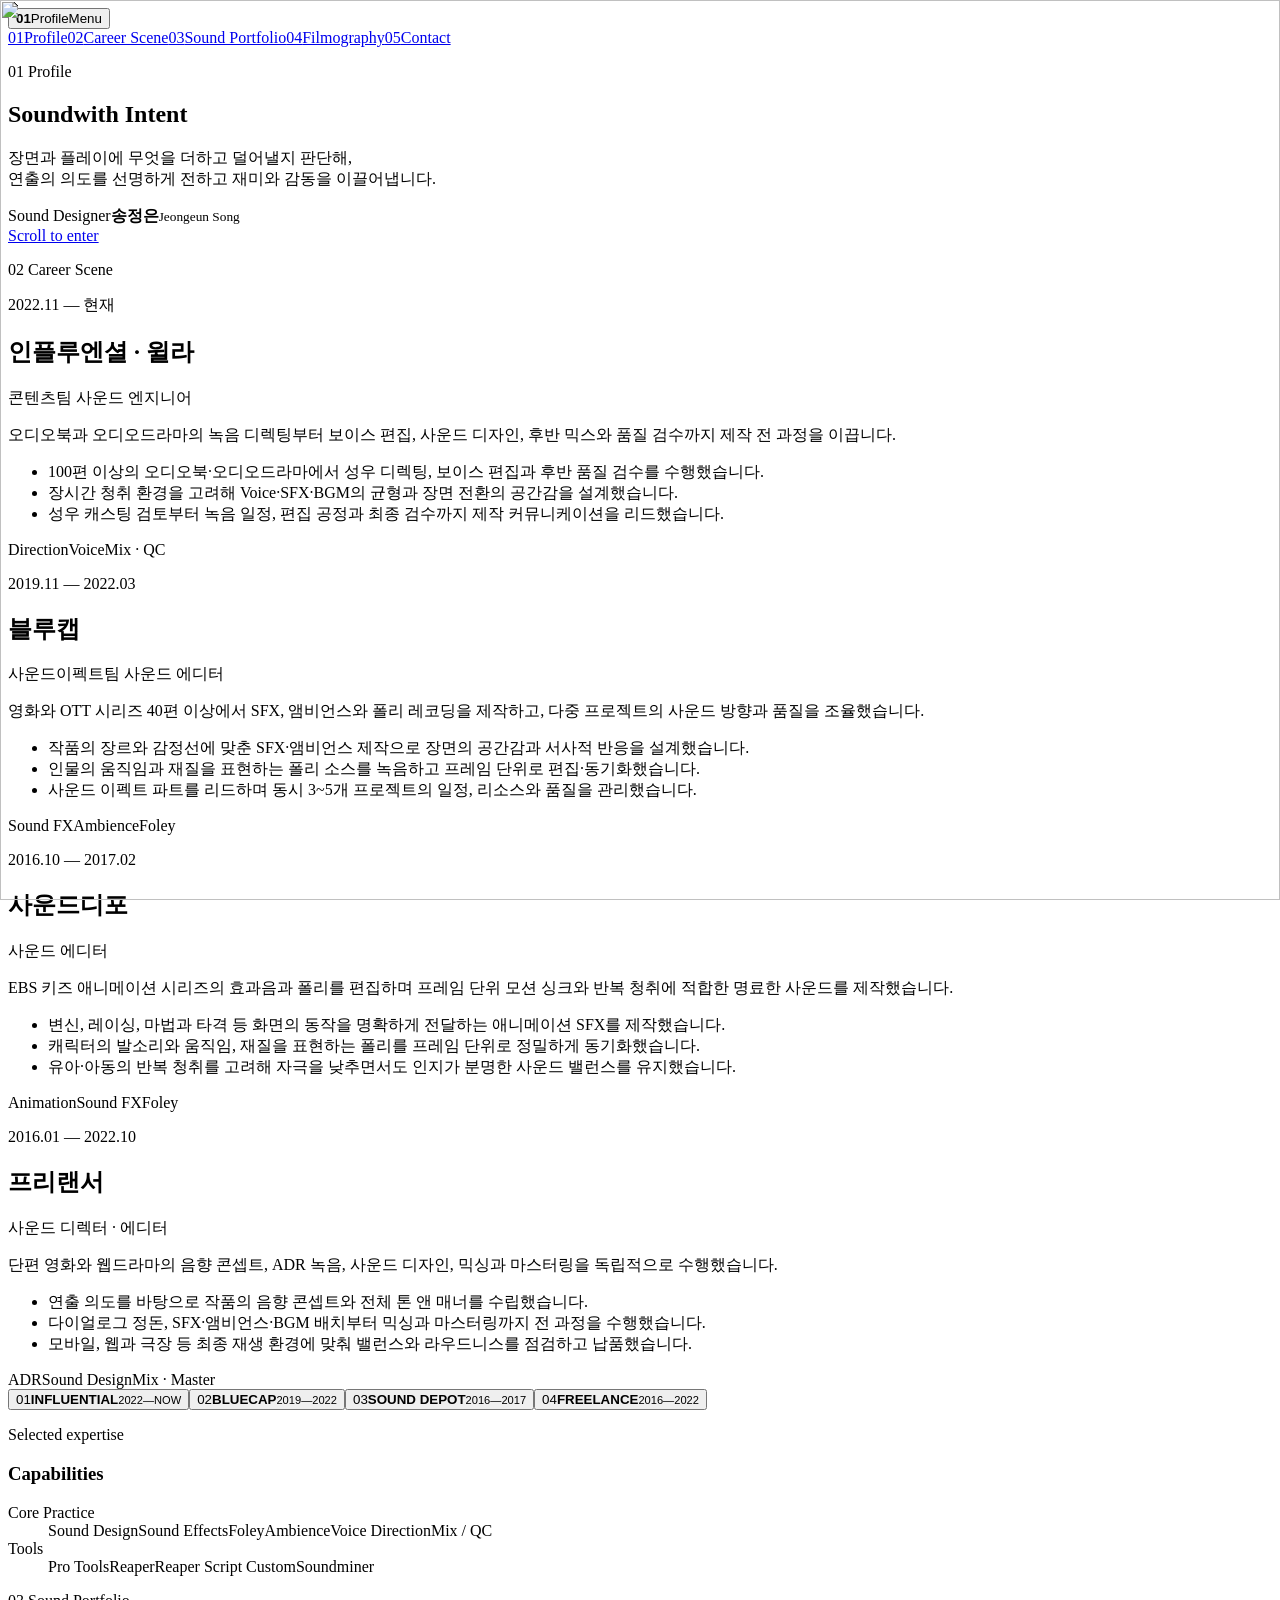
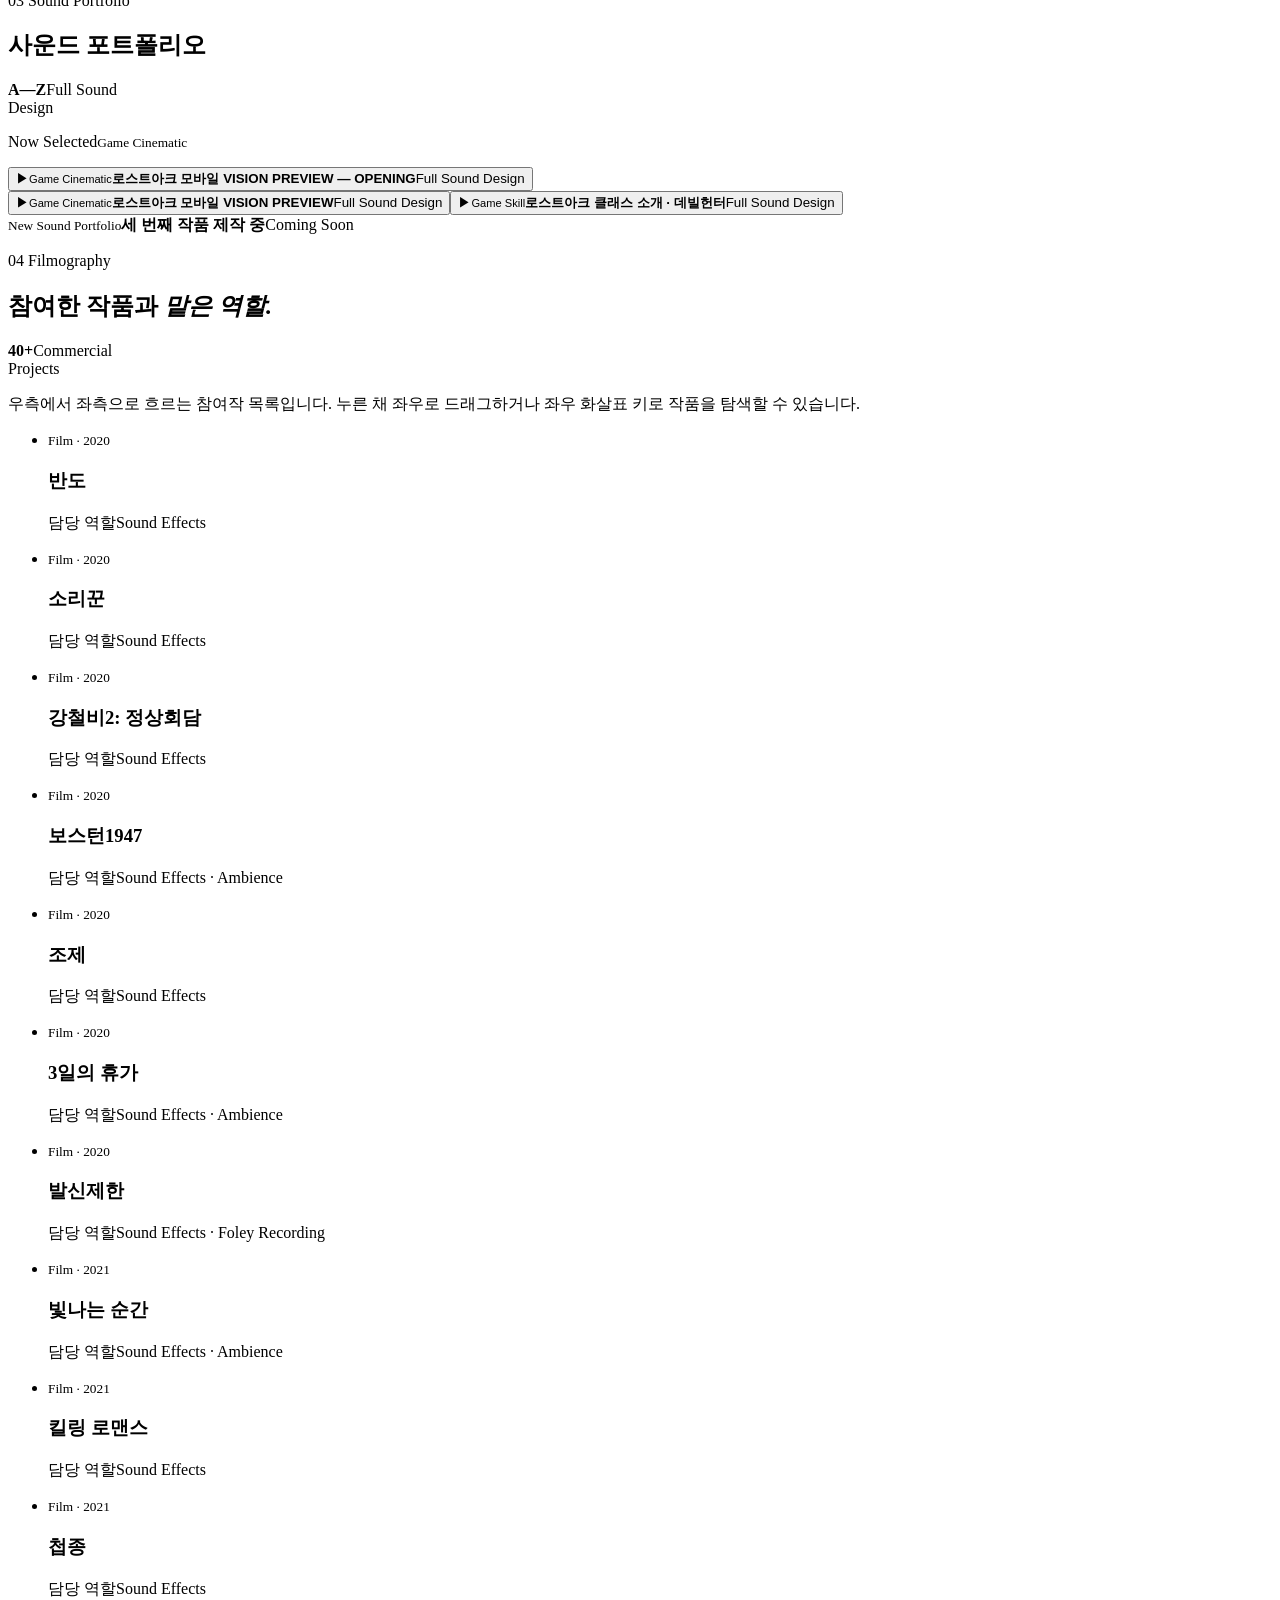
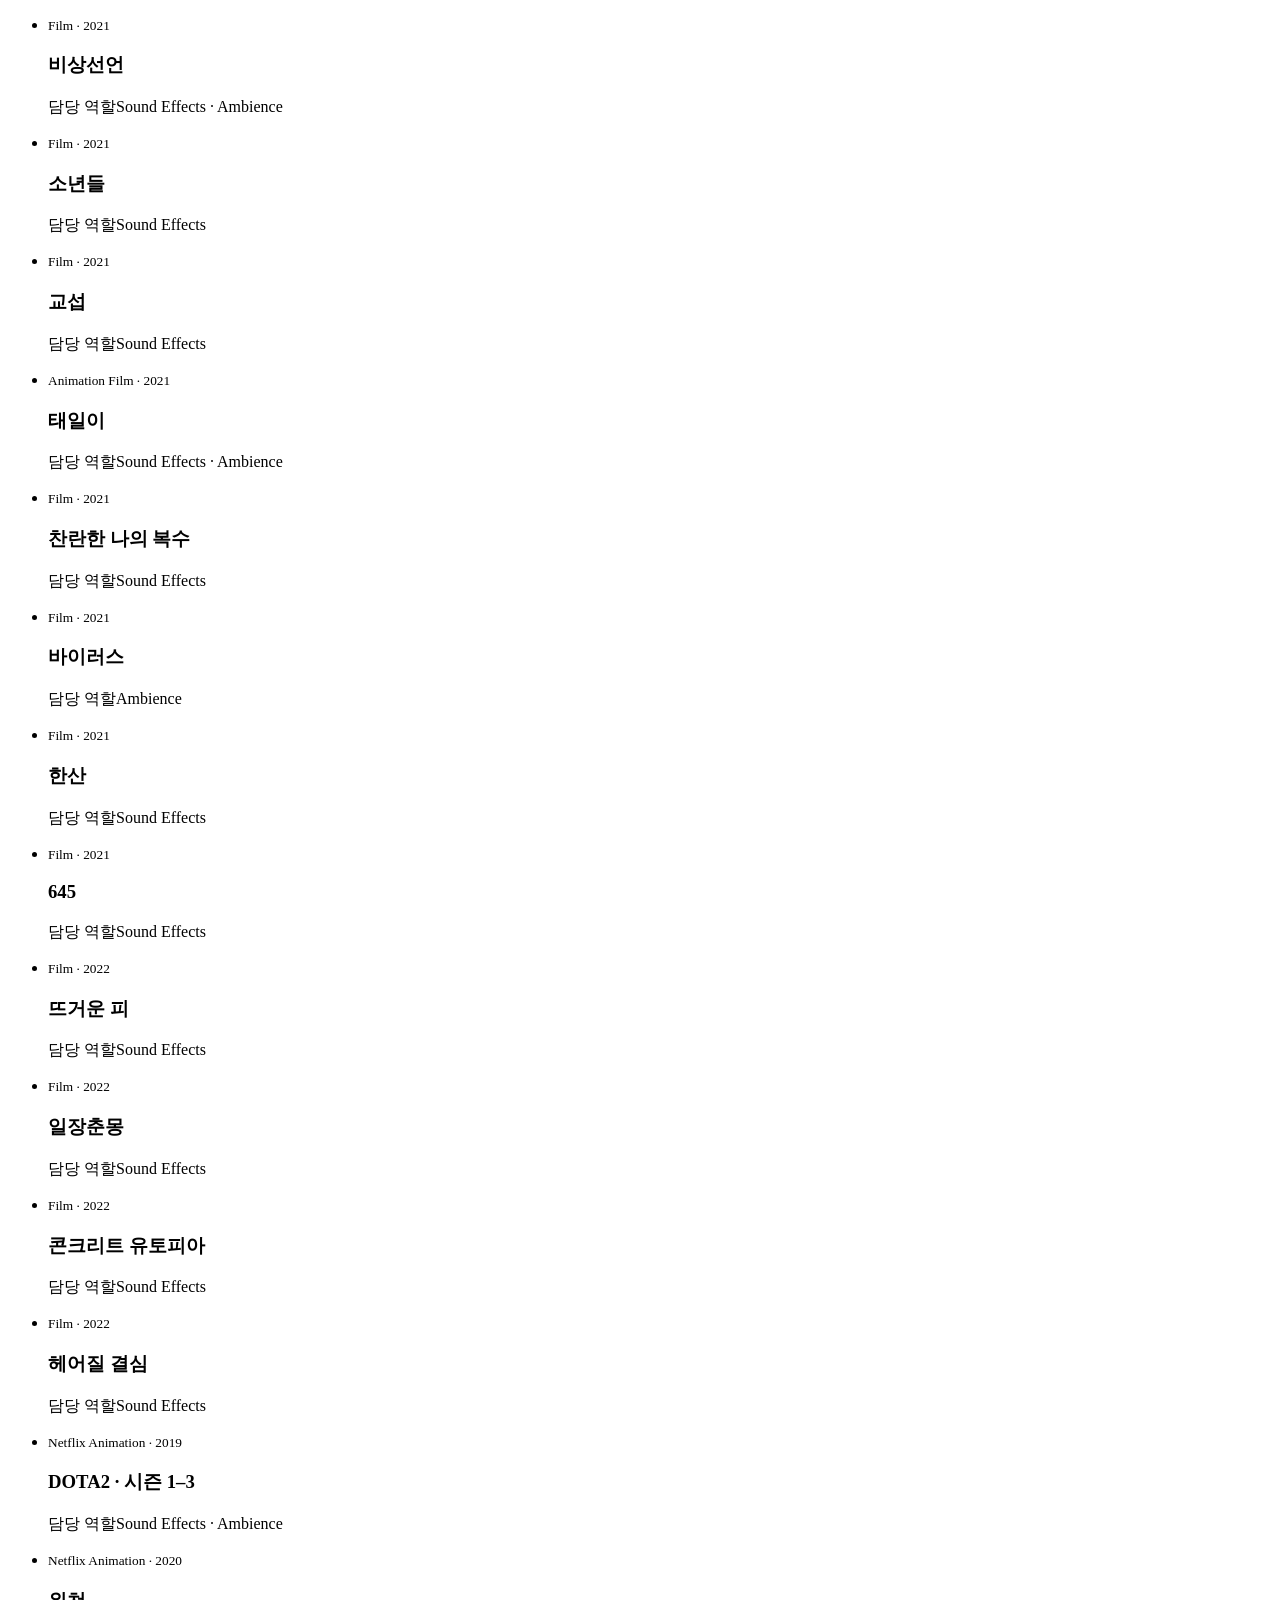
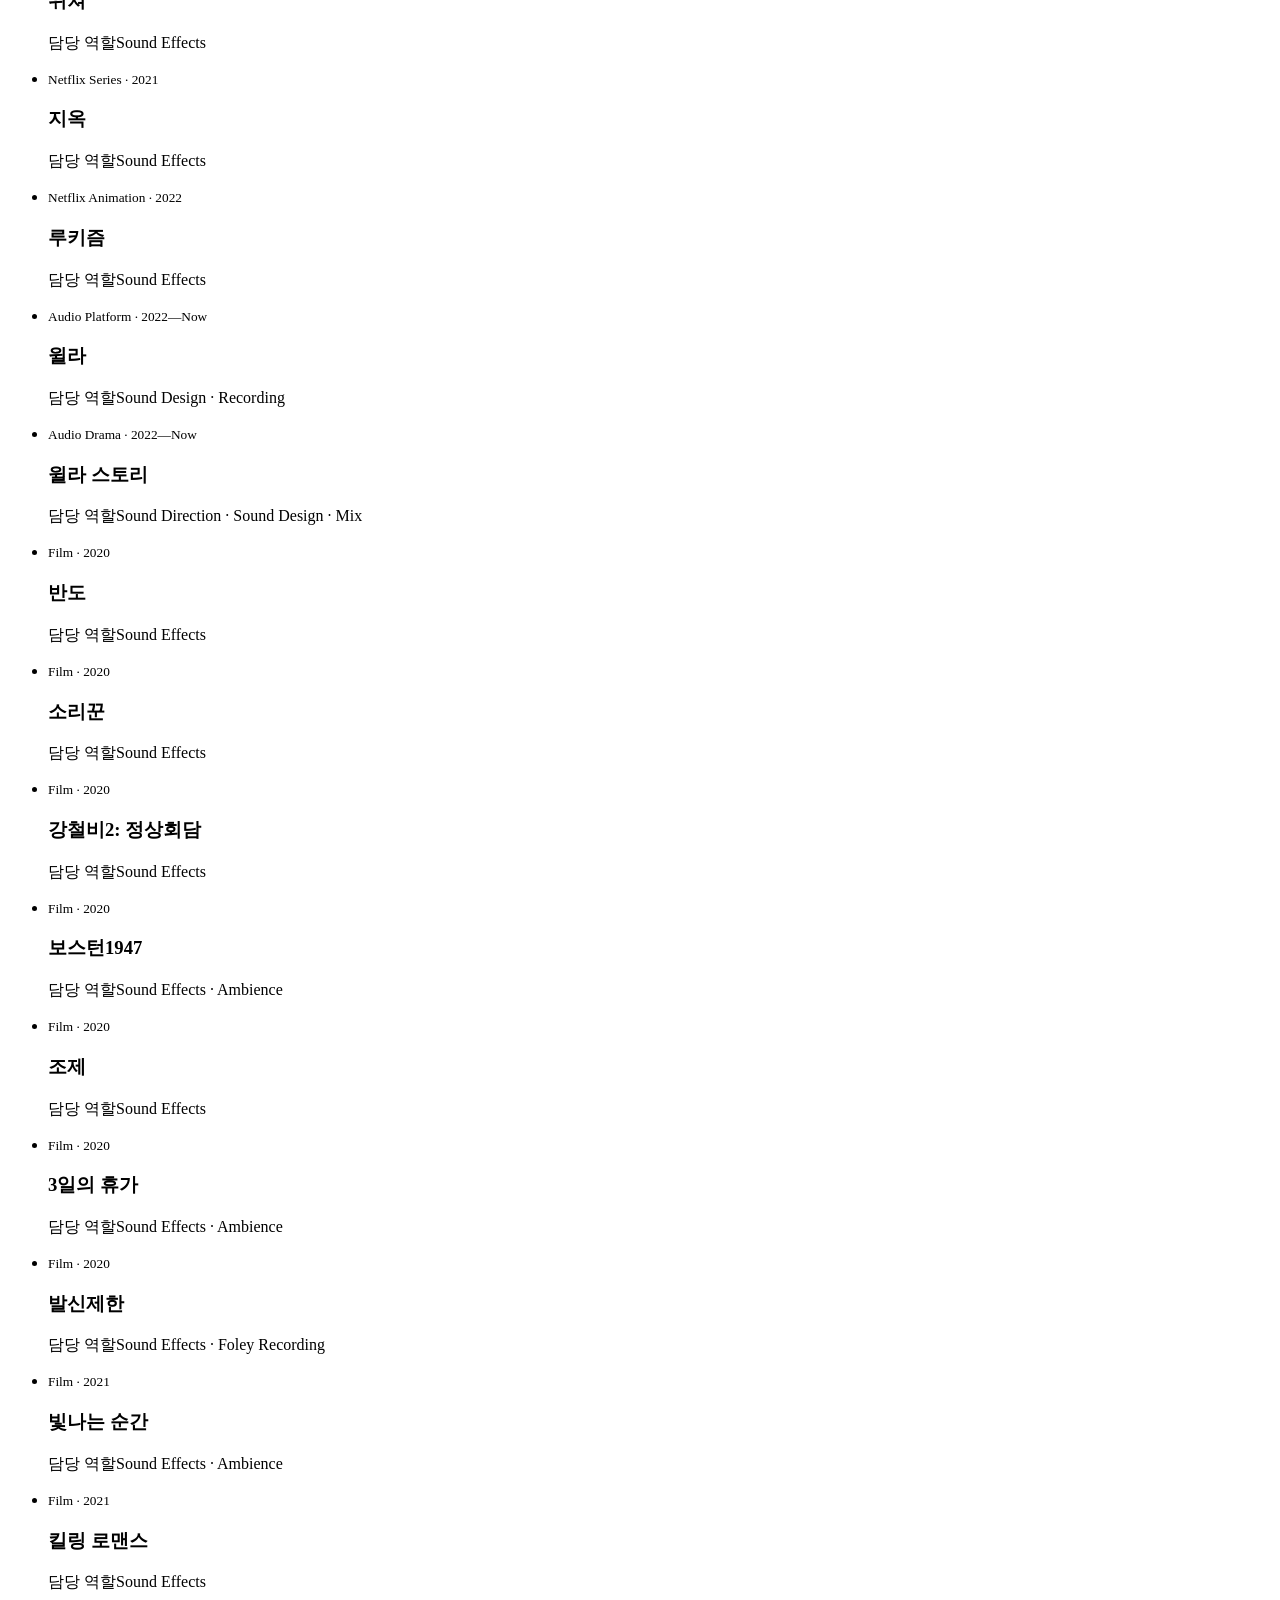
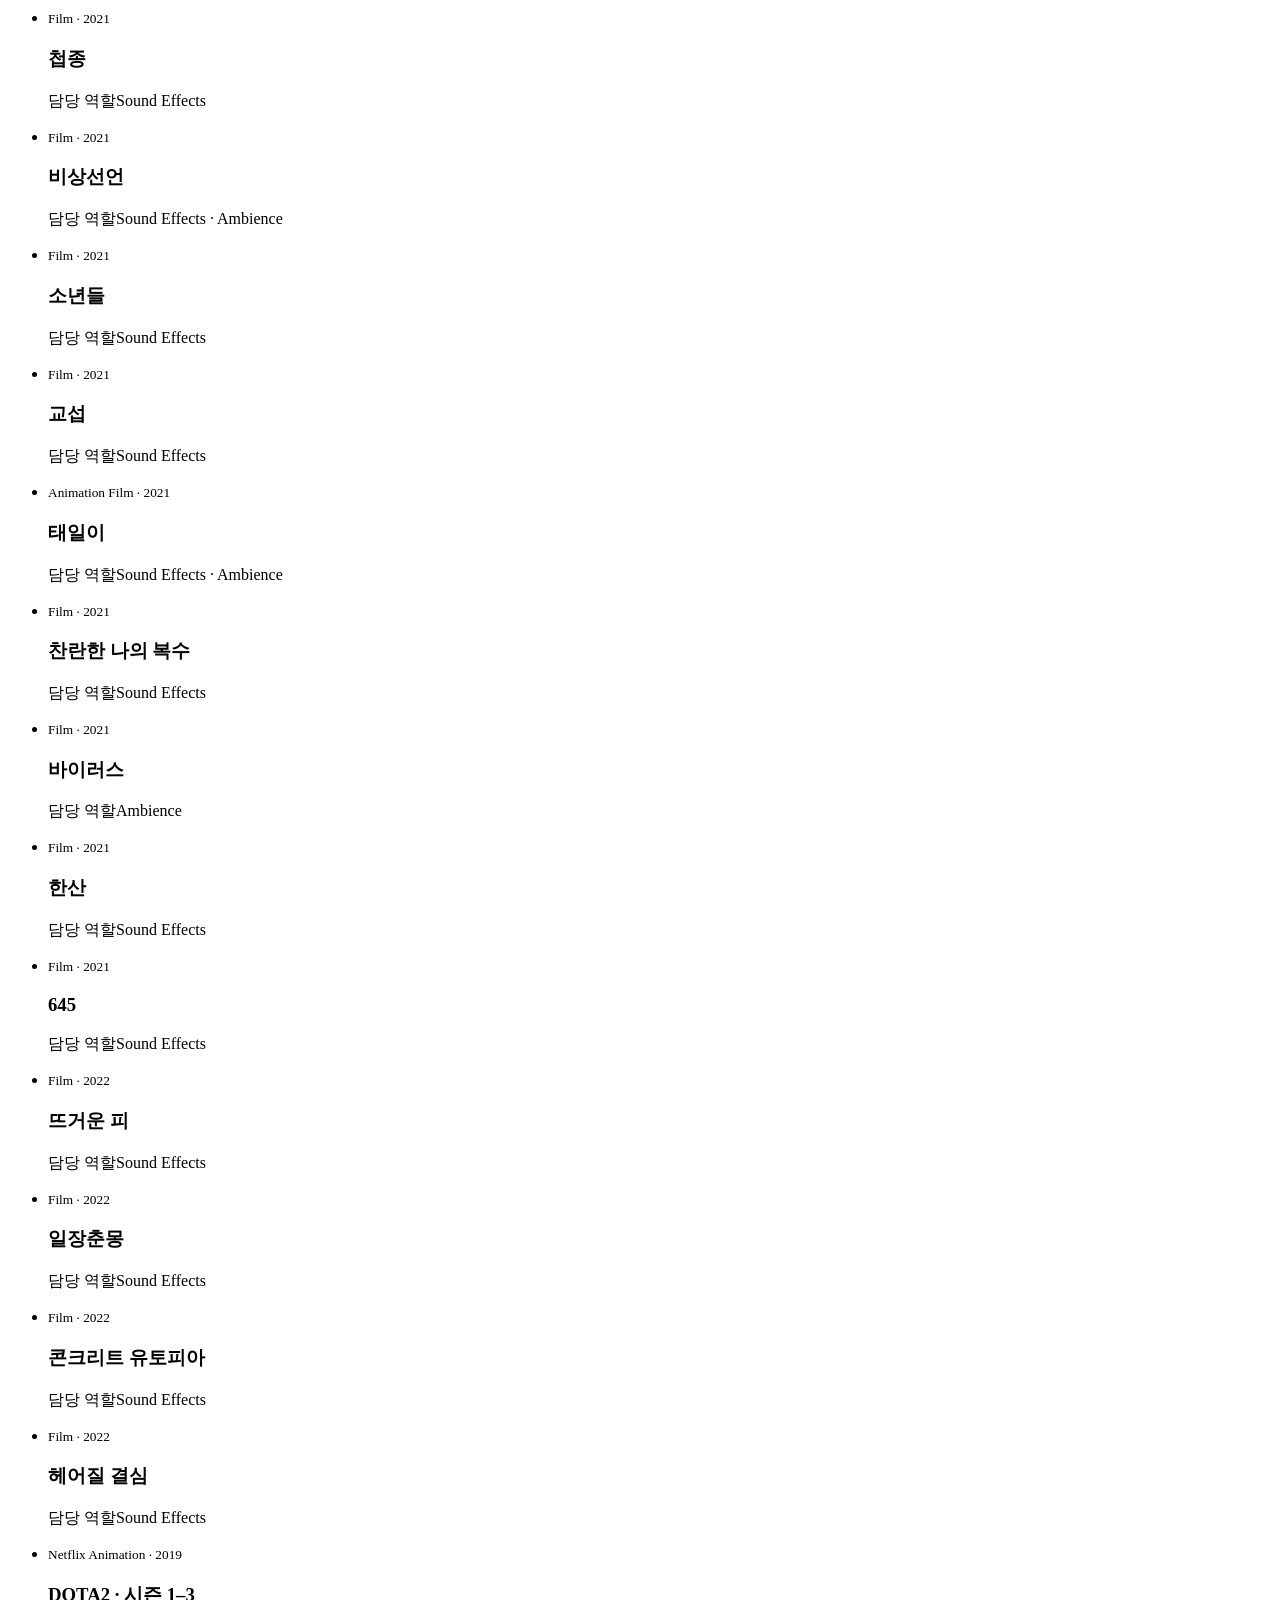
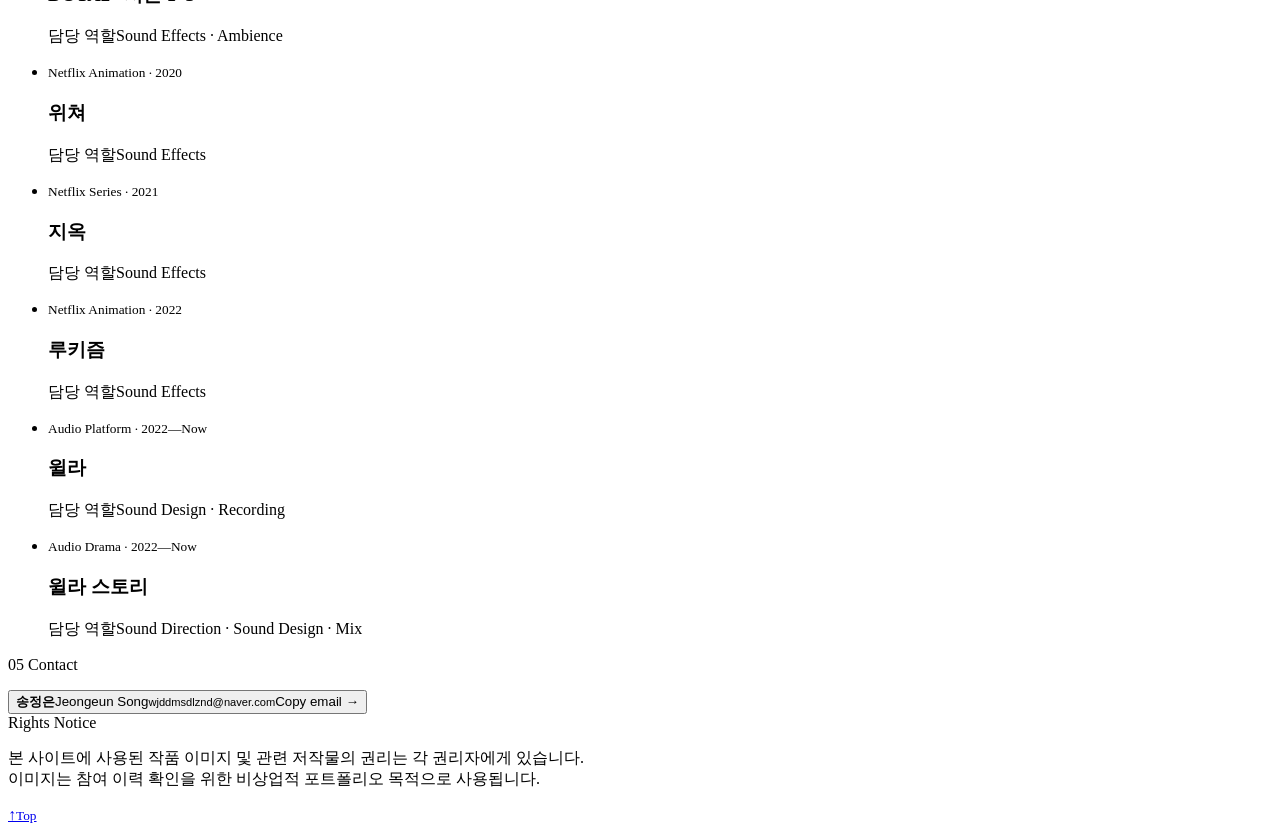
==== commit 7bb8e610: "deploy: update sound portfolio heading" ====
--- a/index.html
+++ b/index.html
@@ -1 +1 @@
-<!DOCTYPE html><html lang="ko"><head><meta charSet="utf-8"/><meta name="viewport" content="width=device-width, initial-scale=1"/><link rel="preload" as="image" href="/portfolio-preview/assets/song-jeongeun-portrait.webp"/><link rel="stylesheet" href="/portfolio-preview/_next/static/chunks/3yvu1u--5m32_.css" data-precedence="next"/><link rel="stylesheet" href="/portfolio-preview/_next/static/chunks/28pkexepmr31x.css" data-precedence="next"/><link rel="preload" as="script" fetchPriority="low" href="/portfolio-preview/_next/static/chunks/3ah4csfusx6sg.js"/><script src="/portfolio-preview/_next/static/chunks/2xwyhsaqwpl23.js" async=""></script><script src="/portfolio-preview/_next/static/chunks/0si468cn2ca9k.js" async=""></script><script src="/portfolio-preview/_next/static/chunks/turbopack-0n1pdrd7k1nn5.js" async=""></script><script src="/portfolio-preview/_next/static/chunks/1v46ynmg6zv7t.js" async="" crossorigin=""></script><script src="/portfolio-preview/_next/static/chunks/125_-tde32g21.js" async="" crossorigin=""></script><title>송정은 — Sound Designer Portfolio</title><meta name="description" content="송정은 사운드 디자이너의 경력과 사운드 디자인 작업을 소개하는 포트폴리오입니다."/><script src="/portfolio-preview/_next/static/chunks/0cz1d0mv5g_q7.js" noModule=""></script></head><body><div hidden=""><!--$--><!--/$--></div><div class="page-module__E0kJGG__grain" aria-hidden="true"></div><div class="page-module__E0kJGG__progress" aria-hidden="true"><span style="width:0%"></span></div><header class="page-module__E0kJGG__header"><button type="button" class="page-module__E0kJGG__mobileNavToggle" aria-expanded="false" aria-controls="primary-navigation"><span class="page-module__E0kJGG__mobileNavCurrent"><b>01</b>Profile</span><span class="page-module__E0kJGG__mobileNavAction">Menu <i aria-hidden="true"></i></span></button><nav id="primary-navigation" aria-label="주요 메뉴"><a href="#profile" aria-current="location"><span class="page-module__E0kJGG__navIndex">01</span>Profile</a><a href="#career"><span class="page-module__E0kJGG__navIndex">02</span>Career Scene</a><a href="#work"><span class="page-module__E0kJGG__navIndex">03</span>Sound Portfolio</a><a href="#credits"><span class="page-module__E0kJGG__navIndex">04</span>Filmography</a><a href="#contact"><span class="page-module__E0kJGG__navIndex">05</span>Contact</a></nav></header><main><section class="page-module__E0kJGG__hero" id="profile" aria-labelledby="hero-title"><div class="page-module__E0kJGG__heroFrame"><div class="page-module__E0kJGG__heroAtmosphere" aria-hidden="true"><i></i><i></i><i></i></div><div class="page-module__E0kJGG__pointerLight" aria-hidden="true"></div><div class="page-module__E0kJGG__heroPortrait" aria-hidden="true"><img alt="" decoding="async" data-nimg="fill" style="position:absolute;height:100%;width:100%;left:0;top:0;right:0;bottom:0;color:transparent" src="/portfolio-preview/assets/song-jeongeun-portrait.webp"/></div><div class="page-module__E0kJGG__heroCopy"><p class="page-module__E0kJGG__kicker"><span>01</span> Profile</p><h1 id="hero-title"><span>Sound</span><span>with Intent</span></h1><p>장면과 플레이에 무엇을 더하고 덜어낼지 판단해,<br/>연출의 의도를 선명하게 전하고 재미와 감동을 이끌어냅니다.</p></div><div class="page-module__E0kJGG__heroCredit"><span>Sound Designer</span><strong>송정은</strong><small>Jeongeun Song</small></div><a class="page-module__E0kJGG__scrollCue" href="#career"><span>Scroll to enter</span><i aria-hidden="true"></i></a></div></section><section class="page-module__E0kJGG__careerSection" id="career" aria-labelledby="career-title-influential"><div class="page-module__E0kJGG__careerStage" data-career="influential" style="--career-accent:#b97a4f"><div class="page-module__E0kJGG__careerImage" aria-hidden="true"><img alt="" loading="lazy" decoding="async" data-nimg="fill" style="position:absolute;height:100%;width:100%;left:0;top:0;right:0;bottom:0;color:transparent" src="/portfolio-preview/assets/song-jeongeun-portrait.webp"/><span></span></div><div class="page-module__E0kJGG__careerCopy"><p class="page-module__E0kJGG__kicker"><span>02</span> Career Scene</p><div class="page-module__E0kJGG__careerPanels" aria-live="polite"><div class="page-module__E0kJGG__careerContent page-module__E0kJGG__careerContentActive" aria-hidden="false"><p class="page-module__E0kJGG__careerPeriod">2022.11 — 현재</p><h2 id="career-title-influential">인플루엔셜 · 윌라</h2><p class="page-module__E0kJGG__careerRole">콘텐츠팀 사운드 엔지니어</p><p class="page-module__E0kJGG__careerDescription">오디오북과 오디오드라마의 녹음 디렉팅부터 보이스 편집, 사운드 디자인, 후반 믹스와 품질 검수까지 제작 전 과정을 이끕니다.</p><ul class="page-module__E0kJGG__careerHighlights"><li>100편 이상의 오디오북·오디오드라마에서 성우 디렉팅, 보이스 편집과 후반 품질 검수를 수행했습니다.</li><li>장시간 청취 환경을 고려해 Voice·SFX·BGM의 균형과 장면 전환의 공간감을 설계했습니다.</li><li>성우 캐스팅 검토부터 녹음 일정, 편집 공정과 최종 검수까지 제작 커뮤니케이션을 리드했습니다.</li></ul><div class="page-module__E0kJGG__careerTags"><span>Direction</span><span>Voice</span><span>Mix · QC</span></div></div><div class="page-module__E0kJGG__careerContent " aria-hidden="true"><p class="page-module__E0kJGG__careerPeriod">2019.11 — 2022.03</p><h2 id="career-title-bluecap">블루캡</h2><p class="page-module__E0kJGG__careerRole">사운드이펙트팀 사운드 에디터</p><p class="page-module__E0kJGG__careerDescription">영화와 OTT 시리즈 40편 이상에서 SFX, 앰비언스와 폴리 레코딩을 제작하고, 다중 프로젝트의 사운드 방향과 품질을 조율했습니다.</p><ul class="page-module__E0kJGG__careerHighlights"><li>작품의 장르와 감정선에 맞춘 SFX·앰비언스 제작으로 장면의 공간감과 서사적 반응을 설계했습니다.</li><li>인물의 움직임과 재질을 표현하는 폴리 소스를 녹음하고 프레임 단위로 편집·동기화했습니다.</li><li>사운드 이펙트 파트를 리드하며 동시 3~5개 프로젝트의 일정, 리소스와 품질을 관리했습니다.</li></ul><div class="page-module__E0kJGG__careerTags"><span>Sound FX</span><span>Ambience</span><span>Foley</span></div></div><div class="page-module__E0kJGG__careerContent " aria-hidden="true"><p class="page-module__E0kJGG__careerPeriod">2016.10 — 2017.02</p><h2 id="career-title-sounddepot">사운드디포</h2><p class="page-module__E0kJGG__careerRole">사운드 에디터</p><p class="page-module__E0kJGG__careerDescription">EBS 키즈 애니메이션 시리즈의 효과음과 폴리를 편집하며 프레임 단위 모션 싱크와 반복 청취에 적합한 명료한 사운드를 제작했습니다.</p><ul class="page-module__E0kJGG__careerHighlights"><li>변신, 레이싱, 마법과 타격 등 화면의 동작을 명확하게 전달하는 애니메이션 SFX를 제작했습니다.</li><li>캐릭터의 발소리와 움직임, 재질을 표현하는 폴리를 프레임 단위로 정밀하게 동기화했습니다.</li><li>유아·아동의 반복 청취를 고려해 자극을 낮추면서도 인지가 분명한 사운드 밸런스를 유지했습니다.</li></ul><div class="page-module__E0kJGG__careerTags"><span>Animation</span><span>Sound FX</span><span>Foley</span></div></div><div class="page-module__E0kJGG__careerContent " aria-hidden="true"><p class="page-module__E0kJGG__careerPeriod">2016.01 — 2022.10</p><h2 id="career-title-freelance">프리랜서</h2><p class="page-module__E0kJGG__careerRole">사운드 디렉터 · 에디터</p><p class="page-module__E0kJGG__careerDescription">단편 영화와 웹드라마의 음향 콘셉트, ADR 녹음, 사운드 디자인, 믹싱과 마스터링을 독립적으로 수행했습니다.</p><ul class="page-module__E0kJGG__careerHighlights"><li>연출 의도를 바탕으로 작품의 음향 콘셉트와 전체 톤 앤 매너를 수립했습니다.</li><li>다이얼로그 정돈, SFX·앰비언스·BGM 배치부터 믹싱과 마스터링까지 전 과정을 수행했습니다.</li><li>모바일, 웹과 극장 등 최종 재생 환경에 맞춰 밸런스와 라우드니스를 점검하고 납품했습니다.</li></ul><div class="page-module__E0kJGG__careerTags"><span>ADR</span><span>Sound Design</span><span>Mix · Master</span></div></div></div></div><div class="page-module__E0kJGG__careerSelector" role="group" aria-label="경력 선택"><button type="button" aria-pressed="true"><span>01</span><strong>INFLUENTIAL</strong><small>2022—NOW</small></button><button type="button" aria-pressed="false"><span>02</span><strong>BLUECAP</strong><small>2019—2022</small></button><button type="button" aria-pressed="false"><span>03</span><strong>SOUND DEPOT</strong><small>2016—2017</small></button><button type="button" aria-pressed="false"><span>04</span><strong>FREELANCE</strong><small>2016—2022</small></button></div></div><div class="page-module__E0kJGG__capabilities" aria-labelledby="capabilities-title"><div class="page-module__E0kJGG__capabilitiesHeading"><p>Selected expertise</p><h3 id="capabilities-title">Capabilities</h3></div><dl class="page-module__E0kJGG__capabilityGroups"><div><dt>Core Practice</dt><dd><span>Sound Design</span><span>Sound Effects</span><span>Foley</span><span>Ambience</span><span>Voice Direction</span><span>Mix / QC</span></dd></div><div><dt>Tools</dt><dd><span>Pro Tools</span><span>Reaper</span><span>Reaper Script Custom</span><span>Soundminer</span></dd></div></dl></div></section><section class="page-module__E0kJGG__workSection" id="work" aria-labelledby="work-title"><header class="page-module__E0kJGG__sectionHeader"><div><p class="page-module__E0kJGG__kicker"><span>03</span> Sound Portfolio</p><h2 id="work-title">장면을 완성하는 <em>사운드.</em></h2></div><div class="page-module__E0kJGG__count"><strong>A—Z</strong><span>Full Sound<br/>Design</span></div></header><div class="page-module__E0kJGG__mobileFeature"><p><span>Now Selected</span><small>Game Cinematic</small></p><button type="button" class="page-module__E0kJGG__mobileStage" aria-label="로스트아크 모바일 VISION PREVIEW — OPENING 재생"><span class="page-module__E0kJGG__projectVisual" aria-hidden="true"><img alt="" loading="lazy" decoding="async" data-nimg="fill" style="position:absolute;height:100%;width:100%;left:0;top:0;right:0;bottom:0;color:transparent" src="/portfolio-preview/assets/portfolio/lost-ark-mobile-opening.webp"/><span class="page-module__E0kJGG__play">▶</span></span><span class="page-module__E0kJGG__mobileStageInfo"><small>Game Cinematic</small><strong>로스트아크 모바일 VISION PREVIEW — OPENING</strong><span>Full Sound Design</span></span></button></div><div class="page-module__E0kJGG__projectGrid" aria-label="사운드 포트폴리오 2개와 제작 중인 포트폴리오 1개"><button type="button" class="page-module__E0kJGG__projectCard page-module__E0kJGG__featuredCard" aria-label="로스트아크 모바일 VISION PREVIEW — OPENING 재생" aria-current="true"><span class="page-module__E0kJGG__projectVisual" aria-hidden="true"><img alt="" loading="lazy" decoding="async" data-nimg="fill" style="position:absolute;height:100%;width:100%;left:0;top:0;right:0;bottom:0;color:transparent" src="/portfolio-preview/assets/portfolio/lost-ark-mobile-opening.webp"/><span class="page-module__E0kJGG__play">▶</span></span><span class="page-module__E0kJGG__projectInfo"><small>Game Cinematic</small><strong>로스트아크 모바일 VISION PREVIEW</strong><span>Full Sound Design</span></span></button><button type="button" class="page-module__E0kJGG__projectCard page-module__E0kJGG__secondaryCard" aria-label="로스트아크 클래스 소개 — 데빌헌터 재생"><span class="page-module__E0kJGG__projectVisual" aria-hidden="true"><img alt="" loading="lazy" decoding="async" data-nimg="fill" style="position:absolute;height:100%;width:100%;left:0;top:0;right:0;bottom:0;color:transparent" src="/portfolio-preview/assets/portfolio/lost-ark-devil-hunter.webp"/><span class="page-module__E0kJGG__play">▶</span></span><span class="page-module__E0kJGG__projectInfo"><small>Game Skill</small><strong>로스트아크 클래스 소개 · 데빌헌터</strong><span>Full Sound Design</span></span></button><article class="page-module__E0kJGG__projectCard page-module__E0kJGG__pendingCard"><span class="page-module__E0kJGG__projectVisual page-module__E0kJGG__pendingVisual" aria-hidden="true"><span class="page-module__E0kJGG__pendingWave"><i></i><i></i><i></i><i></i><i></i><i></i><i></i><i></i></span></span><span class="page-module__E0kJGG__projectInfo"><small>New Sound Portfolio</small><strong>세 번째 작품 제작 중</strong><span>Coming Soon</span></span></article></div><dialog class="page-module__E0kJGG__projectDialog" aria-labelledby="project-dialog-title"><div class="page-module__E0kJGG__dialogLayout"><button class="page-module__E0kJGG__dialogClose" type="button" aria-label="프로젝트 상세 닫기">닫기 <span>×</span></button><div class="page-module__E0kJGG__dialogVisual"><div class="page-module__E0kJGG__dialogFallback"><p>사이트 내 재생을 준비하지 못했습니다.</p><a href="https://www.youtube.com/watch?v=e9IbwldVgYk" target="_blank" rel="noreferrer">YouTube에서 영상 보기 ↗</a></div></div><div class="page-module__E0kJGG__dialogInfo"><div class="page-module__E0kJGG__dialogTitle"><p class="page-module__E0kJGG__kicker"><span>01</span> Sound Portfolio</p><h2 id="project-dialog-title">로스트아크 모바일 VISION PREVIEW — OPENING</h2></div><div class="page-module__E0kJGG__dialogMeta"><dl><div><dt>Type</dt><dd>Game Cinematic</dd></div><div><dt>Scope</dt><dd>Full Sound Design</dd></div></dl><a class="page-module__E0kJGG__dialogPlay" href="https://www.youtube.com/watch?v=e9IbwldVgYk" target="_blank" rel="noreferrer">YouTube에서 열기 <span>↗</span></a></div></div></div></dialog></section><section class="page-module__E0kJGG__creditsSection" id="credits" aria-labelledby="credits-title"><header class="page-module__E0kJGG__sectionHeader"><div><p class="page-module__E0kJGG__kicker"><span>04</span> Filmography</p><h2 id="credits-title">참여한 작품과 <em>맡은 역할.</em></h2></div><div class="page-module__E0kJGG__count"><strong>40+</strong><span>Commercial<br/>Projects</span></div></header><p class="page-module__E0kJGG__srOnly" id="credits-motion-note">우측에서 좌측으로 흐르는 참여작 목록입니다. 누른 채 좌우로 드래그하거나 좌우 화살표 키로 작품을 탐색할 수 있습니다.</p><div class="page-module__E0kJGG__creditMarquee" tabindex="0" aria-describedby="credits-motion-note"><div class="page-module__E0kJGG__creditTrack"><ul class="page-module__E0kJGG__creditGroup"><li class="page-module__E0kJGG__creditCard"><article><div class="page-module__E0kJGG__creditPoster "><img alt="" loading="lazy" decoding="async" data-nimg="fill" style="position:absolute;height:100%;width:100%;left:0;top:0;right:0;bottom:0;color:transparent" src="/portfolio-preview/assets/credits/peninsula.webp"/></div><div class="page-module__E0kJGG__creditMeta"><small>Film · 2020</small><h3>반도</h3><p><span>담당 역할</span>Sound Effects</p></div></article></li><li class="page-module__E0kJGG__creditCard"><article><div class="page-module__E0kJGG__creditPoster "><img alt="" loading="lazy" decoding="async" data-nimg="fill" style="position:absolute;height:100%;width:100%;left:0;top:0;right:0;bottom:0;color:transparent" src="/portfolio-preview/assets/credits/sorikkun.webp"/></div><div class="page-module__E0kJGG__creditMeta"><small>Film · 2020</small><h3>소리꾼</h3><p><span>담당 역할</span>Sound Effects</p></div></article></li><li class="page-module__E0kJGG__creditCard"><article><div class="page-module__E0kJGG__creditPoster "><img alt="" loading="lazy" decoding="async" data-nimg="fill" style="position:absolute;height:100%;width:100%;left:0;top:0;right:0;bottom:0;color:transparent" src="/portfolio-preview/assets/credits/steel-rain-2.webp"/></div><div class="page-module__E0kJGG__creditMeta"><small>Film · 2020</small><h3>강철비2: 정상회담</h3><p><span>담당 역할</span>Sound Effects</p></div></article></li><li class="page-module__E0kJGG__creditCard"><article><div class="page-module__E0kJGG__creditPoster "><img alt="" loading="lazy" decoding="async" data-nimg="fill" style="position:absolute;height:100%;width:100%;left:0;top:0;right:0;bottom:0;color:transparent" src="/portfolio-preview/assets/credits/road-to-boston.webp"/></div><div class="page-module__E0kJGG__creditMeta"><small>Film · 2020</small><h3>보스턴1947</h3><p><span>담당 역할</span>Sound Effects · Ambience</p></div></article></li><li class="page-module__E0kJGG__creditCard"><article><div class="page-module__E0kJGG__creditPoster "><img alt="" loading="lazy" decoding="async" data-nimg="fill" style="position:absolute;height:100%;width:100%;left:0;top:0;right:0;bottom:0;color:transparent" src="/portfolio-preview/assets/credits/jos-ee.webp"/></div><div class="page-module__E0kJGG__creditMeta"><small>Film · 2020</small><h3>조제</h3><p><span>담당 역할</span>Sound Effects</p></div></article></li><li class="page-module__E0kJGG__creditCard"><article><div class="page-module__E0kJGG__creditPoster "><img alt="" loading="lazy" decoding="async" data-nimg="fill" style="position:absolute;height:100%;width:100%;left:0;top:0;right:0;bottom:0;color:transparent" src="/portfolio-preview/assets/credits/our-season.webp"/></div><div class="page-module__E0kJGG__creditMeta"><small>Film · 2020</small><h3>3일의 휴가</h3><p><span>담당 역할</span>Sound Effects · Ambience</p></div></article></li><li class="page-module__E0kJGG__creditCard"><article><div class="page-module__E0kJGG__creditPoster "><img alt="" loading="lazy" decoding="async" data-nimg="fill" style="position:absolute;height:100%;width:100%;left:0;top:0;right:0;bottom:0;color:transparent" src="/portfolio-preview/assets/credits/hard-hit.webp"/></div><div class="page-module__E0kJGG__creditMeta"><small>Film · 2020</small><h3>발신제한</h3><p><span>담당 역할</span>Sound Effects · Foley Recording</p></div></article></li><li class="page-module__E0kJGG__creditCard"><article><div class="page-module__E0kJGG__creditPoster "><img alt="" loading="lazy" decoding="async" data-nimg="fill" style="position:absolute;height:100%;width:100%;left:0;top:0;right:0;bottom:0;color:transparent" src="/portfolio-preview/assets/credits/everglow.webp"/></div><div class="page-module__E0kJGG__creditMeta"><small>Film · 2021</small><h3>빛나는 순간</h3><p><span>담당 역할</span>Sound Effects · Ambience</p></div></article></li><li class="page-module__E0kJGG__creditCard"><article><div class="page-module__E0kJGG__creditPoster "><img alt="" loading="lazy" decoding="async" data-nimg="fill" style="position:absolute;height:100%;width:100%;left:0;top:0;right:0;bottom:0;color:transparent" src="/portfolio-preview/assets/credits/killing-romance.webp"/></div><div class="page-module__E0kJGG__creditMeta"><small>Film · 2021</small><h3>킬링 로맨스</h3><p><span>담당 역할</span>Sound Effects</p></div></article></li><li class="page-module__E0kJGG__creditCard"><article><div class="page-module__E0kJGG__creditPoster "><img alt="" loading="lazy" decoding="async" data-nimg="fill" style="position:absolute;height:100%;width:100%;left:0;top:0;right:0;bottom:0;color:transparent" src="/portfolio-preview/assets/credits/cheopjong.webp"/></div><div class="page-module__E0kJGG__creditMeta"><small>Film · 2021</small><h3>첩종</h3><p><span>담당 역할</span>Sound Effects</p></div></article></li><li class="page-module__E0kJGG__creditCard"><article><div class="page-module__E0kJGG__creditPoster "><img alt="" loading="lazy" decoding="async" data-nimg="fill" style="position:absolute;height:100%;width:100%;left:0;top:0;right:0;bottom:0;color:transparent" src="/portfolio-preview/assets/credits/emergency-declaration.webp"/></div><div class="page-module__E0kJGG__creditMeta"><small>Film · 2021</small><h3>비상선언</h3><p><span>담당 역할</span>Sound Effects · Ambience</p></div></article></li><li class="page-module__E0kJGG__creditCard"><article><div class="page-module__E0kJGG__creditPoster "><img alt="" loading="lazy" decoding="async" data-nimg="fill" style="position:absolute;height:100%;width:100%;left:0;top:0;right:0;bottom:0;color:transparent" src="/portfolio-preview/assets/credits/the-boys.webp"/></div><div class="page-module__E0kJGG__creditMeta"><small>Film · 2021</small><h3>소년들</h3><p><span>담당 역할</span>Sound Effects</p></div></article></li><li class="page-module__E0kJGG__creditCard"><article><div class="page-module__E0kJGG__creditPoster "><img alt="" loading="lazy" decoding="async" data-nimg="fill" style="position:absolute;height:100%;width:100%;left:0;top:0;right:0;bottom:0;color:transparent" src="/portfolio-preview/assets/credits/the-point-men.webp"/></div><div class="page-module__E0kJGG__creditMeta"><small>Film · 2021</small><h3>교섭</h3><p><span>담당 역할</span>Sound Effects</p></div></article></li><li class="page-module__E0kJGG__creditCard"><article><div class="page-module__E0kJGG__creditPoster "><img alt="" loading="lazy" decoding="async" data-nimg="fill" style="position:absolute;height:100%;width:100%;left:0;top:0;right:0;bottom:0;color:transparent" src="/portfolio-preview/assets/credits/chun-tae-il.webp"/></div><div class="page-module__E0kJGG__creditMeta"><small>Animation Film · 2021</small><h3>태일이</h3><p><span>담당 역할</span>Sound Effects · Ambience</p></div></article></li><li class="page-module__E0kJGG__creditCard"><article><div class="page-module__E0kJGG__creditPoster "><img alt="" loading="lazy" decoding="async" data-nimg="fill" style="position:absolute;height:100%;width:100%;left:0;top:0;right:0;bottom:0;color:transparent" src="/portfolio-preview/assets/credits/brilliant-revenge.webp"/></div><div class="page-module__E0kJGG__creditMeta"><small>Film · 2021</small><h3>찬란한 나의 복수</h3><p><span>담당 역할</span>Sound Effects</p></div></article></li><li class="page-module__E0kJGG__creditCard"><article><div class="page-module__E0kJGG__creditPoster "><img alt="" loading="lazy" decoding="async" data-nimg="fill" style="position:absolute;height:100%;width:100%;left:0;top:0;right:0;bottom:0;color:transparent" src="/portfolio-preview/assets/credits/virus.webp"/></div><div class="page-module__E0kJGG__creditMeta"><small>Film · 2021</small><h3>바이러스</h3><p><span>담당 역할</span>Ambience</p></div></article></li><li class="page-module__E0kJGG__creditCard"><article><div class="page-module__E0kJGG__creditPoster "><img alt="" loading="lazy" decoding="async" data-nimg="fill" style="position:absolute;height:100%;width:100%;left:0;top:0;right:0;bottom:0;color:transparent" src="/portfolio-preview/assets/credits/hansan.webp"/></div><div class="page-module__E0kJGG__creditMeta"><small>Film · 2021</small><h3>한산</h3><p><span>담당 역할</span>Sound Effects</p></div></article></li><li class="page-module__E0kJGG__creditCard"><article><div class="page-module__E0kJGG__creditPoster "><img alt="" loading="lazy" decoding="async" data-nimg="fill" style="position:absolute;height:100%;width:100%;left:0;top:0;right:0;bottom:0;color:transparent" src="/portfolio-preview/assets/credits/6-45.webp"/></div><div class="page-module__E0kJGG__creditMeta"><small>Film · 2021</small><h3>645</h3><p><span>담당 역할</span>Sound Effects</p></div></article></li><li class="page-module__E0kJGG__creditCard"><article><div class="page-module__E0kJGG__creditPoster "><img alt="" loading="lazy" decoding="async" data-nimg="fill" style="position:absolute;height:100%;width:100%;left:0;top:0;right:0;bottom:0;color:transparent" src="/portfolio-preview/assets/credits/hot-blooded.webp"/></div><div class="page-module__E0kJGG__creditMeta"><small>Film · 2022</small><h3>뜨거운 피</h3><p><span>담당 역할</span>Sound Effects</p></div></article></li><li class="page-module__E0kJGG__creditCard"><article><div class="page-module__E0kJGG__creditPoster "><img alt="" loading="lazy" decoding="async" data-nimg="fill" style="position:absolute;height:100%;width:100%;left:0;top:0;right:0;bottom:0;color:transparent" src="/portfolio-preview/assets/credits/life-is-but-a-dream.webp"/></div><div class="page-module__E0kJGG__creditMeta"><small>Film · 2022</small><h3>일장춘몽</h3><p><span>담당 역할</span>Sound Effects</p></div></article></li><li class="page-module__E0kJGG__creditCard"><article><div class="page-module__E0kJGG__creditPoster "><img alt="" loading="lazy" decoding="async" data-nimg="fill" style="position:absolute;height:100%;width:100%;left:0;top:0;right:0;bottom:0;color:transparent" src="/portfolio-preview/assets/credits/concrete-utopia.webp"/></div><div class="page-module__E0kJGG__creditMeta"><small>Film · 2022</small><h3>콘크리트 유토피아</h3><p><span>담당 역할</span>Sound Effects</p></div></article></li><li class="page-module__E0kJGG__creditCard"><article><div class="page-module__E0kJGG__creditPoster "><img alt="" loading="lazy" decoding="async" data-nimg="fill" style="position:absolute;height:100%;width:100%;left:0;top:0;right:0;bottom:0;color:transparent" src="/portfolio-preview/assets/credits/decision-to-leave.webp"/></div><div class="page-module__E0kJGG__creditMeta"><small>Film · 2022</small><h3>헤어질 결심</h3><p><span>담당 역할</span>Sound Effects</p></div></article></li><li class="page-module__E0kJGG__creditCard"><article><div class="page-module__E0kJGG__creditPoster "><img alt="" loading="lazy" decoding="async" data-nimg="fill" style="position:absolute;height:100%;width:100%;left:0;top:0;right:0;bottom:0;color:transparent" src="/portfolio-preview/assets/credits/dota-dragons-blood.webp"/></div><div class="page-module__E0kJGG__creditMeta"><small>Netflix Animation · 2019</small><h3>DOTA2 · 시즌 1–3</h3><p><span>담당 역할</span>Sound Effects · Ambience</p></div></article></li><li class="page-module__E0kJGG__creditCard"><article><div class="page-module__E0kJGG__creditPoster "><img alt="" loading="lazy" decoding="async" data-nimg="fill" style="position:absolute;height:100%;width:100%;left:0;top:0;right:0;bottom:0;color:transparent" src="/portfolio-preview/assets/credits/the-witcher.webp"/></div><div class="page-module__E0kJGG__creditMeta"><small>Netflix Animation · 2020</small><h3>위쳐</h3><p><span>담당 역할</span>Sound Effects</p></div></article></li><li class="page-module__E0kJGG__creditCard"><article><div class="page-module__E0kJGG__creditPoster "><img alt="" loading="lazy" decoding="async" data-nimg="fill" style="position:absolute;height:100%;width:100%;left:0;top:0;right:0;bottom:0;color:transparent" src="/portfolio-preview/assets/credits/hellbound.webp"/></div><div class="page-module__E0kJGG__creditMeta"><small>Netflix Series · 2021</small><h3>지옥</h3><p><span>담당 역할</span>Sound Effects</p></div></article></li><li class="page-module__E0kJGG__creditCard"><article><div class="page-module__E0kJGG__creditPoster "><img alt="" loading="lazy" decoding="async" data-nimg="fill" style="position:absolute;height:100%;width:100%;left:0;top:0;right:0;bottom:0;color:transparent" src="/portfolio-preview/assets/credits/lookism.webp"/></div><div class="page-module__E0kJGG__creditMeta"><small>Netflix Animation · 2022</small><h3>루키즘</h3><p><span>담당 역할</span>Sound Effects</p></div></article></li><li class="page-module__E0kJGG__creditCard"><article><div class="page-module__E0kJGG__creditPoster page-module__E0kJGG__creditPosterContain" style="background:#079a56"><img alt="" loading="lazy" decoding="async" data-nimg="fill" style="position:absolute;height:100%;width:100%;left:0;top:0;right:0;bottom:0;color:transparent" src="/portfolio-preview/assets/credits/willa.webp"/></div><div class="page-module__E0kJGG__creditMeta"><small>Audio Platform · 2022—Now</small><h3>윌라</h3><p><span>담당 역할</span>Sound Design · Recording</p></div></article></li><li class="page-module__E0kJGG__creditCard"><article><div class="page-module__E0kJGG__creditPoster page-module__E0kJGG__creditPosterContain" style="background:#6b00e8"><img alt="" loading="lazy" decoding="async" data-nimg="fill" style="position:absolute;height:100%;width:100%;left:0;top:0;right:0;bottom:0;color:transparent" src="/portfolio-preview/assets/credits/willa-story.webp"/></div><div class="page-module__E0kJGG__creditMeta"><small>Audio Drama · 2022—Now</small><h3>윌라 스토리</h3><p><span>담당 역할</span>Sound Direction · Sound Design · Mix</p></div></article></li></ul><ul class="page-module__E0kJGG__creditGroup" aria-hidden="true"><li class="page-module__E0kJGG__creditCard"><article><div class="page-module__E0kJGG__creditPoster "><img alt="" loading="lazy" decoding="async" data-nimg="fill" style="position:absolute;height:100%;width:100%;left:0;top:0;right:0;bottom:0;color:transparent" src="/portfolio-preview/assets/credits/peninsula.webp"/></div><div class="page-module__E0kJGG__creditMeta"><small>Film · 2020</small><h3>반도</h3><p><span>담당 역할</span>Sound Effects</p></div></article></li><li class="page-module__E0kJGG__creditCard"><article><div class="page-module__E0kJGG__creditPoster "><img alt="" loading="lazy" decoding="async" data-nimg="fill" style="position:absolute;height:100%;width:100%;left:0;top:0;right:0;bottom:0;color:transparent" src="/portfolio-preview/assets/credits/sorikkun.webp"/></div><div class="page-module__E0kJGG__creditMeta"><small>Film · 2020</small><h3>소리꾼</h3><p><span>담당 역할</span>Sound Effects</p></div></article></li><li class="page-module__E0kJGG__creditCard"><article><div class="page-module__E0kJGG__creditPoster "><img alt="" loading="lazy" decoding="async" data-nimg="fill" style="position:absolute;height:100%;width:100%;left:0;top:0;right:0;bottom:0;color:transparent" src="/portfolio-preview/assets/credits/steel-rain-2.webp"/></div><div class="page-module__E0kJGG__creditMeta"><small>Film · 2020</small><h3>강철비2: 정상회담</h3><p><span>담당 역할</span>Sound Effects</p></div></article></li><li class="page-module__E0kJGG__creditCard"><article><div class="page-module__E0kJGG__creditPoster "><img alt="" loading="lazy" decoding="async" data-nimg="fill" style="position:absolute;height:100%;width:100%;left:0;top:0;right:0;bottom:0;color:transparent" src="/portfolio-preview/assets/credits/road-to-boston.webp"/></div><div class="page-module__E0kJGG__creditMeta"><small>Film · 2020</small><h3>보스턴1947</h3><p><span>담당 역할</span>Sound Effects · Ambience</p></div></article></li><li class="page-module__E0kJGG__creditCard"><article><div class="page-module__E0kJGG__creditPoster "><img alt="" loading="lazy" decoding="async" data-nimg="fill" style="position:absolute;height:100%;width:100%;left:0;top:0;right:0;bottom:0;color:transparent" src="/portfolio-preview/assets/credits/jos-ee.webp"/></div><div class="page-module__E0kJGG__creditMeta"><small>Film · 2020</small><h3>조제</h3><p><span>담당 역할</span>Sound Effects</p></div></article></li><li class="page-module__E0kJGG__creditCard"><article><div class="page-module__E0kJGG__creditPoster "><img alt="" loading="lazy" decoding="async" data-nimg="fill" style="position:absolute;height:100%;width:100%;left:0;top:0;right:0;bottom:0;color:transparent" src="/portfolio-preview/assets/credits/our-season.webp"/></div><div class="page-module__E0kJGG__creditMeta"><small>Film · 2020</small><h3>3일의 휴가</h3><p><span>담당 역할</span>Sound Effects · Ambience</p></div></article></li><li class="page-module__E0kJGG__creditCard"><article><div class="page-module__E0kJGG__creditPoster "><img alt="" loading="lazy" decoding="async" data-nimg="fill" style="position:absolute;height:100%;width:100%;left:0;top:0;right:0;bottom:0;color:transparent" src="/portfolio-preview/assets/credits/hard-hit.webp"/></div><div class="page-module__E0kJGG__creditMeta"><small>Film · 2020</small><h3>발신제한</h3><p><span>담당 역할</span>Sound Effects · Foley Recording</p></div></article></li><li class="page-module__E0kJGG__creditCard"><article><div class="page-module__E0kJGG__creditPoster "><img alt="" loading="lazy" decoding="async" data-nimg="fill" style="position:absolute;height:100%;width:100%;left:0;top:0;right:0;bottom:0;color:transparent" src="/portfolio-preview/assets/credits/everglow.webp"/></div><div class="page-module__E0kJGG__creditMeta"><small>Film · 2021</small><h3>빛나는 순간</h3><p><span>담당 역할</span>Sound Effects · Ambience</p></div></article></li><li class="page-module__E0kJGG__creditCard"><article><div class="page-module__E0kJGG__creditPoster "><img alt="" loading="lazy" decoding="async" data-nimg="fill" style="position:absolute;height:100%;width:100%;left:0;top:0;right:0;bottom:0;color:transparent" src="/portfolio-preview/assets/credits/killing-romance.webp"/></div><div class="page-module__E0kJGG__creditMeta"><small>Film · 2021</small><h3>킬링 로맨스</h3><p><span>담당 역할</span>Sound Effects</p></div></article></li><li class="page-module__E0kJGG__creditCard"><article><div class="page-module__E0kJGG__creditPoster "><img alt="" loading="lazy" decoding="async" data-nimg="fill" style="position:absolute;height:100%;width:100%;left:0;top:0;right:0;bottom:0;color:transparent" src="/portfolio-preview/assets/credits/cheopjong.webp"/></div><div class="page-module__E0kJGG__creditMeta"><small>Film · 2021</small><h3>첩종</h3><p><span>담당 역할</span>Sound Effects</p></div></article></li><li class="page-module__E0kJGG__creditCard"><article><div class="page-module__E0kJGG__creditPoster "><img alt="" loading="lazy" decoding="async" data-nimg="fill" style="position:absolute;height:100%;width:100%;left:0;top:0;right:0;bottom:0;color:transparent" src="/portfolio-preview/assets/credits/emergency-declaration.webp"/></div><div class="page-module__E0kJGG__creditMeta"><small>Film · 2021</small><h3>비상선언</h3><p><span>담당 역할</span>Sound Effects · Ambience</p></div></article></li><li class="page-module__E0kJGG__creditCard"><article><div class="page-module__E0kJGG__creditPoster "><img alt="" loading="lazy" decoding="async" data-nimg="fill" style="position:absolute;height:100%;width:100%;left:0;top:0;right:0;bottom:0;color:transparent" src="/portfolio-preview/assets/credits/the-boys.webp"/></div><div class="page-module__E0kJGG__creditMeta"><small>Film · 2021</small><h3>소년들</h3><p><span>담당 역할</span>Sound Effects</p></div></article></li><li class="page-module__E0kJGG__creditCard"><article><div class="page-module__E0kJGG__creditPoster "><img alt="" loading="lazy" decoding="async" data-nimg="fill" style="position:absolute;height:100%;width:100%;left:0;top:0;right:0;bottom:0;color:transparent" src="/portfolio-preview/assets/credits/the-point-men.webp"/></div><div class="page-module__E0kJGG__creditMeta"><small>Film · 2021</small><h3>교섭</h3><p><span>담당 역할</span>Sound Effects</p></div></article></li><li class="page-module__E0kJGG__creditCard"><article><div class="page-module__E0kJGG__creditPoster "><img alt="" loading="lazy" decoding="async" data-nimg="fill" style="position:absolute;height:100%;width:100%;left:0;top:0;right:0;bottom:0;color:transparent" src="/portfolio-preview/assets/credits/chun-tae-il.webp"/></div><div class="page-module__E0kJGG__creditMeta"><small>Animation Film · 2021</small><h3>태일이</h3><p><span>담당 역할</span>Sound Effects · Ambience</p></div></article></li><li class="page-module__E0kJGG__creditCard"><article><div class="page-module__E0kJGG__creditPoster "><img alt="" loading="lazy" decoding="async" data-nimg="fill" style="position:absolute;height:100%;width:100%;left:0;top:0;right:0;bottom:0;color:transparent" src="/portfolio-preview/assets/credits/brilliant-revenge.webp"/></div><div class="page-module__E0kJGG__creditMeta"><small>Film · 2021</small><h3>찬란한 나의 복수</h3><p><span>담당 역할</span>Sound Effects</p></div></article></li><li class="page-module__E0kJGG__creditCard"><article><div class="page-module__E0kJGG__creditPoster "><img alt="" loading="lazy" decoding="async" data-nimg="fill" style="position:absolute;height:100%;width:100%;left:0;top:0;right:0;bottom:0;color:transparent" src="/portfolio-preview/assets/credits/virus.webp"/></div><div class="page-module__E0kJGG__creditMeta"><small>Film · 2021</small><h3>바이러스</h3><p><span>담당 역할</span>Ambience</p></div></article></li><li class="page-module__E0kJGG__creditCard"><article><div class="page-module__E0kJGG__creditPoster "><img alt="" loading="lazy" decoding="async" data-nimg="fill" style="position:absolute;height:100%;width:100%;left:0;top:0;right:0;bottom:0;color:transparent" src="/portfolio-preview/assets/credits/hansan.webp"/></div><div class="page-module__E0kJGG__creditMeta"><small>Film · 2021</small><h3>한산</h3><p><span>담당 역할</span>Sound Effects</p></div></article></li><li class="page-module__E0kJGG__creditCard"><article><div class="page-module__E0kJGG__creditPoster "><img alt="" loading="lazy" decoding="async" data-nimg="fill" style="position:absolute;height:100%;width:100%;left:0;top:0;right:0;bottom:0;color:transparent" src="/portfolio-preview/assets/credits/6-45.webp"/></div><div class="page-module__E0kJGG__creditMeta"><small>Film · 2021</small><h3>645</h3><p><span>담당 역할</span>Sound Effects</p></div></article></li><li class="page-module__E0kJGG__creditCard"><article><div class="page-module__E0kJGG__creditPoster "><img alt="" loading="lazy" decoding="async" data-nimg="fill" style="position:absolute;height:100%;width:100%;left:0;top:0;right:0;bottom:0;color:transparent" src="/portfolio-preview/assets/credits/hot-blooded.webp"/></div><div class="page-module__E0kJGG__creditMeta"><small>Film · 2022</small><h3>뜨거운 피</h3><p><span>담당 역할</span>Sound Effects</p></div></article></li><li class="page-module__E0kJGG__creditCard"><article><div class="page-module__E0kJGG__creditPoster "><img alt="" loading="lazy" decoding="async" data-nimg="fill" style="position:absolute;height:100%;width:100%;left:0;top:0;right:0;bottom:0;color:transparent" src="/portfolio-preview/assets/credits/life-is-but-a-dream.webp"/></div><div class="page-module__E0kJGG__creditMeta"><small>Film · 2022</small><h3>일장춘몽</h3><p><span>담당 역할</span>Sound Effects</p></div></article></li><li class="page-module__E0kJGG__creditCard"><article><div class="page-module__E0kJGG__creditPoster "><img alt="" loading="lazy" decoding="async" data-nimg="fill" style="position:absolute;height:100%;width:100%;left:0;top:0;right:0;bottom:0;color:transparent" src="/portfolio-preview/assets/credits/concrete-utopia.webp"/></div><div class="page-module__E0kJGG__creditMeta"><small>Film · 2022</small><h3>콘크리트 유토피아</h3><p><span>담당 역할</span>Sound Effects</p></div></article></li><li class="page-module__E0kJGG__creditCard"><article><div class="page-module__E0kJGG__creditPoster "><img alt="" loading="lazy" decoding="async" data-nimg="fill" style="position:absolute;height:100%;width:100%;left:0;top:0;right:0;bottom:0;color:transparent" src="/portfolio-preview/assets/credits/decision-to-leave.webp"/></div><div class="page-module__E0kJGG__creditMeta"><small>Film · 2022</small><h3>헤어질 결심</h3><p><span>담당 역할</span>Sound Effects</p></div></article></li><li class="page-module__E0kJGG__creditCard"><article><div class="page-module__E0kJGG__creditPoster "><img alt="" loading="lazy" decoding="async" data-nimg="fill" style="position:absolute;height:100%;width:100%;left:0;top:0;right:0;bottom:0;color:transparent" src="/portfolio-preview/assets/credits/dota-dragons-blood.webp"/></div><div class="page-module__E0kJGG__creditMeta"><small>Netflix Animation · 2019</small><h3>DOTA2 · 시즌 1–3</h3><p><span>담당 역할</span>Sound Effects · Ambience</p></div></article></li><li class="page-module__E0kJGG__creditCard"><article><div class="page-module__E0kJGG__creditPoster "><img alt="" loading="lazy" decoding="async" data-nimg="fill" style="position:absolute;height:100%;width:100%;left:0;top:0;right:0;bottom:0;color:transparent" src="/portfolio-preview/assets/credits/the-witcher.webp"/></div><div class="page-module__E0kJGG__creditMeta"><small>Netflix Animation · 2020</small><h3>위쳐</h3><p><span>담당 역할</span>Sound Effects</p></div></article></li><li class="page-module__E0kJGG__creditCard"><article><div class="page-module__E0kJGG__creditPoster "><img alt="" loading="lazy" decoding="async" data-nimg="fill" style="position:absolute;height:100%;width:100%;left:0;top:0;right:0;bottom:0;color:transparent" src="/portfolio-preview/assets/credits/hellbound.webp"/></div><div class="page-module__E0kJGG__creditMeta"><small>Netflix Series · 2021</small><h3>지옥</h3><p><span>담당 역할</span>Sound Effects</p></div></article></li><li class="page-module__E0kJGG__creditCard"><article><div class="page-module__E0kJGG__creditPoster "><img alt="" loading="lazy" decoding="async" data-nimg="fill" style="position:absolute;height:100%;width:100%;left:0;top:0;right:0;bottom:0;color:transparent" src="/portfolio-preview/assets/credits/lookism.webp"/></div><div class="page-module__E0kJGG__creditMeta"><small>Netflix Animation · 2022</small><h3>루키즘</h3><p><span>담당 역할</span>Sound Effects</p></div></article></li><li class="page-module__E0kJGG__creditCard"><article><div class="page-module__E0kJGG__creditPoster page-module__E0kJGG__creditPosterContain" style="background:#079a56"><img alt="" loading="lazy" decoding="async" data-nimg="fill" style="position:absolute;height:100%;width:100%;left:0;top:0;right:0;bottom:0;color:transparent" src="/portfolio-preview/assets/credits/willa.webp"/></div><div class="page-module__E0kJGG__creditMeta"><small>Audio Platform · 2022—Now</small><h3>윌라</h3><p><span>담당 역할</span>Sound Design · Recording</p></div></article></li><li class="page-module__E0kJGG__creditCard"><article><div class="page-module__E0kJGG__creditPoster page-module__E0kJGG__creditPosterContain" style="background:#6b00e8"><img alt="" loading="lazy" decoding="async" data-nimg="fill" style="position:absolute;height:100%;width:100%;left:0;top:0;right:0;bottom:0;color:transparent" src="/portfolio-preview/assets/credits/willa-story.webp"/></div><div class="page-module__E0kJGG__creditMeta"><small>Audio Drama · 2022—Now</small><h3>윌라 스토리</h3><p><span>담당 역할</span>Sound Direction · Sound Design · Mix</p></div></article></li></ul></div></div></section><section class="page-module__E0kJGG__contactSection" id="contact" aria-labelledby="contact-title"><p class="page-module__E0kJGG__kicker" id="contact-title"><span>05</span> Contact</p><button class="page-module__E0kJGG__contactMail" type="button" aria-label="wjddmsdlznd@naver.com 클립보드에 복사"><strong>송정은</strong><span>Jeongeun Song</span><small>wjddmsdlznd@naver.com</small><span class="page-module__E0kJGG__contactCopyCue" aria-hidden="true">Copy email <i>→</i></span></button><div class="page-module__E0kJGG__rightsNotice"><span>Rights Notice</span><p>본 사이트에 사용된 작품 이미지 및 관련 저작물의 권리는 각 권리자에게 있습니다.<br/>이미지는 참여 이력 확인을 위한 비상업적 포트폴리오 목적으로 사용됩니다.</p></div><a class="page-module__E0kJGG__backToTop" href="#profile" aria-label="맨 위로 이동"><span aria-hidden="true">↑</span><small aria-hidden="true">Top</small></a></section></main><!--$--><!--/$--><script src="/portfolio-preview/_next/static/chunks/3ah4csfusx6sg.js" id="_R_" async=""></script><script>(self.__next_f=self.__next_f||[]).push([0])</script><script>self.__next_f.push([1,"1:\"$Sreact.fragment\"\n2:I[9350,[\"/portfolio-preview/_next/static/chunks/1v46ynmg6zv7t.js\"],\"default\"]\n3:I[87022,[\"/portfolio-preview/_next/static/chunks/1v46ynmg6zv7t.js\"],\"default\"]\n4:I[52004,[\"/portfolio-preview/_next/static/chunks/1v46ynmg6zv7t.js\",\"/portfolio-preview/_next/static/chunks/125_-tde32g21.js\"],\"ScrollProgress\"]\n5:I[70119,[\"/portfolio-preview/_next/static/chunks/1v46ynmg6zv7t.js\",\"/portfolio-preview/_next/static/chunks/125_-tde32g21.js\"],\"Header\"]\n6:I[92349,[\"/portfolio-preview/_next/static/chunks/1v46ynmg6zv7t.js\",\"/portfolio-preview/_next/static/chunks/125_-tde32g21.js\"],\"Hero\"]\n7:I[11848,[\"/portfolio-preview/_next/static/chunks/1v46ynmg6zv7t.js\",\"/portfolio-preview/_next/static/chunks/125_-tde32g21.js\"],\"CareerSection\"]\n8:I[26692,[\"/portfolio-preview/_next/static/chunks/1v46ynmg6zv7t.js\",\"/portfolio-preview/_next/static/chunks/125_-tde32g21.js\"],\"PortfolioSection\"]\n9:I[12175,[\"/portfolio-preview/_next/static/chunks/1v46ynmg6zv7t.js\",\"/portfolio-preview/_next/static/chunks/125_-tde32g21.js\"],\"FilmographySection\"]\na:I[94493,[\"/portfolio-preview/_next/static/chunks/1v46ynmg6zv7t.js\",\"/portfolio-preview/_next/static/chunks/125_-tde32g21.js\"],\"ContactSection\"]\nb:I[9387,[\"/portfolio-preview/_next/static/chunks/1v46ynmg6zv7t.js\"],\"OutletBoundary\"]\nc:\"$Sreact.suspense\"\ne:I[9387,[\"/portfolio-preview/_next/static/chunks/1v46ynmg6zv7t.js\"],\"ViewportBoundary\"]\n10:I[9387,[\"/portfolio-preview/_next/static/chunks/1v46ynmg6zv7t.js\"],\"MetadataBoundary\"]\n12:I[30425,[\"/portfolio-preview/_next/static/chunks/1v46ynmg6zv7t.js\"],\"default\",1]\n:HL[\"/portfolio-preview/_next/static/chunks/3yvu1u--5m32_.css\",\"style\"]\n:HL[\"/portfolio-preview/_next/static/chunks/28pkexepmr31x.css\",\"style\"]\n0:{\"P\":null,\"c\":[\"\",\"\"],\"q\":\"\",\"i\":false,\"f\":[[[\"\",{\"children\":[\"__PAGE__\",{},\"$undefined\",\"$undefined\",4608]},\"$undefined\",\"$undefined\",4624],[[\"$\",\"$1\",\"c\",{\"children\":[[[\"$\",\"link\",\"0\",{\"rel\":\"stylesheet\",\"href\":\"/portfolio-preview/_next/static/chunks/3yvu1u--5m32_.css\",\"precedence\":\"next\",\"crossOrigin\":\"$undefined\",\"nonce\":\"$undefined\"}],[\"$\",\"script\",\"script-0\",{\"src\":\"/portfolio-preview/_next/static/chunks/1v46ynmg6zv7t.js\",\"async\":true,\"nonce\":\"$undefined\"}]],[\"$\",\"html\",null,{\"lang\":\"ko\",\"children\":[\"$\",\"body\",null,{\"children\":[\"$\",\"$L2\",null,{\"parallelRouterKey\":\"children\",\"error\":\"$undefined\",\"errorStyles\":\"$undefined\",\"errorScripts\":\"$undefined\",\"template\":[\"$\",\"$L3\",null,{}],\"templateStyles\":\"$undefined\",\"templateScripts\":\"$undefined\",\"notFound\":[[[\"$\",\"title\",null,{\"children\":\"404: This page could not be found.\"}],[\"$\",\"div\",null,{\"style\":{\"fontFamily\":\"system-ui,\\\"Segoe UI\\\",Roboto,Helvetica,Arial,sans-serif,\\\"Apple Color Emoji\\\",\\\"Segoe UI Emoji\\\"\",\"height\":\"100vh\",\"textAlign\":\"center\",\"display\":\"flex\",\"flexDirection\":\"column\",\"alignItems\":\"center\",\"justifyContent\":\"center\"},\"children\":[\"$\",\"div\",null,{\"children\":[[\"$\",\"style\",null,{\"dangerouslySetInnerHTML\":{\"__html\":\"body{color:#000;background:#fff;margin:0}.next-error-h1{border-right:1px solid rgba(0,0,0,.3)}@media (prefers-color-scheme:dark){body{color:#fff;background:#000}.next-error-h1{border-right:1px solid rgba(255,255,255,.3)}}\"}}],[\"$\",\"h1\",null,{\"className\":\"next-error-h1\",\"style\":{\"display\":\"inline-block\",\"margin\":\"0 20px 0 0\",\"padding\":\"0 23px 0 0\",\"fontSize\":24,\"fontWeight\":500,\"verticalAlign\":\"top\",\"lineHeight\":\"49px\"},\"children\":404}],[\"$\",\"div\",null,{\"style\":{\"display\":\"inline-block\"},\"children\":[\"$\",\"h2\",null,{\"style\":{\"fontSize\":14,\"fontWeight\":400,\"lineHeight\":\"49px\",\"margin\":0},\"children\":\"This page could not be found.\"}]}]]}]}]],[]],\"forbidden\":\"$undefined\",\"unauthorized\":\"$undefined\"}]}]}]]}],{\"children\":[[\"$\",\"$1\",\"c\",{\"children\":[[[\"$\",\"div\",null,{\"className\":\"page-module__E0kJGG__grain\",\"aria-hidden\":\"true\"}],[\"$\",\"$L4\",null,{}],[\"$\",\"$L5\",null,{}],[\"$\",\"main\",null,{\"children\":[[\"$\",\"$L6\",null,{}],[\"$\",\"$L7\",null,{}],[\"$\",\"$L8\",null,{}],[\"$\",\"$L9\",null,{}],[\"$\",\"$La\",null,{}]]}]],[[\"$\",\"link\",\"0\",{\"rel\":\"stylesheet\",\"href\":\"/portfolio-preview/_next/static/chunks/28pkexepmr31x.css\",\"precedence\":\"next\",\"crossOrigin\":\"$undefined\",\"nonce\":\"$undefined\"}],[\"$\",\"script\",\"script-0\",{\"src\":\"/portfolio-preview/_next/static/chunks/125_-tde32g21.js\",\"async\":true,\"nonce\":\"$undefined\"}]],[\"$\",\"$Lb\",null,{\"children\":[\"$\",\"$c\",null,{\"name\":\"Next.MetadataOutlet\",\"children\":\"$@d\"}]}]]}],{},null,false,null]},null,false,null],[\"$\",\"$1\",\"h\",{\"children\":[null,[\"$\",\"$Le\",null,{\"children\":\"$Lf\"}],[\"$\",\"div\",null,{\"hidden\":true,\"children\":[\"$\",\"$L10\",null,{\"children\":[\"$\",\"$c\",null,{\"name\":\"Next.Metadata\",\"children\":\"$L11\"}]}]}],null]}],false]],\"m\":\"$undefined\",\"G\":[\"$12\",[[\"$\",\"link\",\"0\",{\"rel\":\"stylesheet\",\"href\":\"/portfolio-preview/_next/static/chunks/3yvu1u--5m32_.css\",\"precedence\":\"next\",\"crossOrigin\":\"$undefined\",\"nonce\":\"$undefined\"}]]],\"S\":true,\"h\":null,\"r\":\"$undefined\",\"s\":\"$undefined\",\"a\":\"$undefined\",\"l\":\"$undefined\",\"p\":\"$undefined\",\"d\":\"$undefined\",\"b\":\"biVsQQ8tnU1F8tR3bMAka\"}\nf:[[\"$\",\"meta\",\"0\",{\"charSet\":\"utf-8\"}],[\"$\",\"meta\",\"1\",{\"name\":\"viewport\",\"content\":\"width=device-width, initial-scale=1\"}]]\nd:null\n11:[[\"$\",\"title\",\"0\",{\"children\":\"송정은 — Sound Designer Portfolio\"}],[\"$\",\"meta\",\"1\",{\"name\":\"description\",\"content\":\"송정은 사운드 디자이너의 경력과 사운드 디자인 작업을 소개하는 포트폴리오입니다.\"}]]\n"])</script></body></html>+<!DOCTYPE html><html lang="ko"><head><meta charSet="utf-8"/><meta name="viewport" content="width=device-width, initial-scale=1"/><link rel="preload" as="image" href="/portfolio-preview/assets/song-jeongeun-portrait.webp"/><link rel="stylesheet" href="/portfolio-preview/_next/static/chunks/3yvu1u--5m32_.css" data-precedence="next"/><link rel="stylesheet" href="/portfolio-preview/_next/static/chunks/28pkexepmr31x.css" data-precedence="next"/><link rel="preload" as="script" fetchPriority="low" href="/portfolio-preview/_next/static/chunks/3ah4csfusx6sg.js"/><script src="/portfolio-preview/_next/static/chunks/2xwyhsaqwpl23.js" async=""></script><script src="/portfolio-preview/_next/static/chunks/0si468cn2ca9k.js" async=""></script><script src="/portfolio-preview/_next/static/chunks/turbopack-0n1pdrd7k1nn5.js" async=""></script><script src="/portfolio-preview/_next/static/chunks/1v46ynmg6zv7t.js" async="" crossorigin=""></script><script src="/portfolio-preview/_next/static/chunks/02ox5hd7hb7ai.js" async="" crossorigin=""></script><title>송정은 — Sound Designer Portfolio</title><meta name="description" content="송정은 사운드 디자이너의 경력과 사운드 디자인 작업을 소개하는 포트폴리오입니다."/><script src="/portfolio-preview/_next/static/chunks/0cz1d0mv5g_q7.js" noModule=""></script></head><body><div hidden=""><!--$--><!--/$--></div><div class="page-module__E0kJGG__grain" aria-hidden="true"></div><div class="page-module__E0kJGG__progress" aria-hidden="true"><span style="width:0%"></span></div><header class="page-module__E0kJGG__header"><button type="button" class="page-module__E0kJGG__mobileNavToggle" aria-expanded="false" aria-controls="primary-navigation"><span class="page-module__E0kJGG__mobileNavCurrent"><b>01</b>Profile</span><span class="page-module__E0kJGG__mobileNavAction">Menu <i aria-hidden="true"></i></span></button><nav id="primary-navigation" aria-label="주요 메뉴"><a href="#profile" aria-current="location"><span class="page-module__E0kJGG__navIndex">01</span>Profile</a><a href="#career"><span class="page-module__E0kJGG__navIndex">02</span>Career Scene</a><a href="#work"><span class="page-module__E0kJGG__navIndex">03</span>Sound Portfolio</a><a href="#credits"><span class="page-module__E0kJGG__navIndex">04</span>Filmography</a><a href="#contact"><span class="page-module__E0kJGG__navIndex">05</span>Contact</a></nav></header><main><section class="page-module__E0kJGG__hero" id="profile" aria-labelledby="hero-title"><div class="page-module__E0kJGG__heroFrame"><div class="page-module__E0kJGG__heroAtmosphere" aria-hidden="true"><i></i><i></i><i></i></div><div class="page-module__E0kJGG__pointerLight" aria-hidden="true"></div><div class="page-module__E0kJGG__heroPortrait" aria-hidden="true"><img alt="" decoding="async" data-nimg="fill" style="position:absolute;height:100%;width:100%;left:0;top:0;right:0;bottom:0;color:transparent" src="/portfolio-preview/assets/song-jeongeun-portrait.webp"/></div><div class="page-module__E0kJGG__heroCopy"><p class="page-module__E0kJGG__kicker"><span>01</span> Profile</p><h1 id="hero-title"><span>Sound</span><span>with Intent</span></h1><p>장면과 플레이에 무엇을 더하고 덜어낼지 판단해,<br/>연출의 의도를 선명하게 전하고 재미와 감동을 이끌어냅니다.</p></div><div class="page-module__E0kJGG__heroCredit"><span>Sound Designer</span><strong>송정은</strong><small>Jeongeun Song</small></div><a class="page-module__E0kJGG__scrollCue" href="#career"><span>Scroll to enter</span><i aria-hidden="true"></i></a></div></section><section class="page-module__E0kJGG__careerSection" id="career" aria-labelledby="career-title-influential"><div class="page-module__E0kJGG__careerStage" data-career="influential" style="--career-accent:#b97a4f"><div class="page-module__E0kJGG__careerImage" aria-hidden="true"><img alt="" loading="lazy" decoding="async" data-nimg="fill" style="position:absolute;height:100%;width:100%;left:0;top:0;right:0;bottom:0;color:transparent" src="/portfolio-preview/assets/song-jeongeun-portrait.webp"/><span></span></div><div class="page-module__E0kJGG__careerCopy"><p class="page-module__E0kJGG__kicker"><span>02</span> Career Scene</p><div class="page-module__E0kJGG__careerPanels" aria-live="polite"><div class="page-module__E0kJGG__careerContent page-module__E0kJGG__careerContentActive" aria-hidden="false"><p class="page-module__E0kJGG__careerPeriod">2022.11 — 현재</p><h2 id="career-title-influential">인플루엔셜 · 윌라</h2><p class="page-module__E0kJGG__careerRole">콘텐츠팀 사운드 엔지니어</p><p class="page-module__E0kJGG__careerDescription">오디오북과 오디오드라마의 녹음 디렉팅부터 보이스 편집, 사운드 디자인, 후반 믹스와 품질 검수까지 제작 전 과정을 이끕니다.</p><ul class="page-module__E0kJGG__careerHighlights"><li>100편 이상의 오디오북·오디오드라마에서 성우 디렉팅, 보이스 편집과 후반 품질 검수를 수행했습니다.</li><li>장시간 청취 환경을 고려해 Voice·SFX·BGM의 균형과 장면 전환의 공간감을 설계했습니다.</li><li>성우 캐스팅 검토부터 녹음 일정, 편집 공정과 최종 검수까지 제작 커뮤니케이션을 리드했습니다.</li></ul><div class="page-module__E0kJGG__careerTags"><span>Direction</span><span>Voice</span><span>Mix · QC</span></div></div><div class="page-module__E0kJGG__careerContent " aria-hidden="true"><p class="page-module__E0kJGG__careerPeriod">2019.11 — 2022.03</p><h2 id="career-title-bluecap">블루캡</h2><p class="page-module__E0kJGG__careerRole">사운드이펙트팀 사운드 에디터</p><p class="page-module__E0kJGG__careerDescription">영화와 OTT 시리즈 40편 이상에서 SFX, 앰비언스와 폴리 레코딩을 제작하고, 다중 프로젝트의 사운드 방향과 품질을 조율했습니다.</p><ul class="page-module__E0kJGG__careerHighlights"><li>작품의 장르와 감정선에 맞춘 SFX·앰비언스 제작으로 장면의 공간감과 서사적 반응을 설계했습니다.</li><li>인물의 움직임과 재질을 표현하는 폴리 소스를 녹음하고 프레임 단위로 편집·동기화했습니다.</li><li>사운드 이펙트 파트를 리드하며 동시 3~5개 프로젝트의 일정, 리소스와 품질을 관리했습니다.</li></ul><div class="page-module__E0kJGG__careerTags"><span>Sound FX</span><span>Ambience</span><span>Foley</span></div></div><div class="page-module__E0kJGG__careerContent " aria-hidden="true"><p class="page-module__E0kJGG__careerPeriod">2016.10 — 2017.02</p><h2 id="career-title-sounddepot">사운드디포</h2><p class="page-module__E0kJGG__careerRole">사운드 에디터</p><p class="page-module__E0kJGG__careerDescription">EBS 키즈 애니메이션 시리즈의 효과음과 폴리를 편집하며 프레임 단위 모션 싱크와 반복 청취에 적합한 명료한 사운드를 제작했습니다.</p><ul class="page-module__E0kJGG__careerHighlights"><li>변신, 레이싱, 마법과 타격 등 화면의 동작을 명확하게 전달하는 애니메이션 SFX를 제작했습니다.</li><li>캐릭터의 발소리와 움직임, 재질을 표현하는 폴리를 프레임 단위로 정밀하게 동기화했습니다.</li><li>유아·아동의 반복 청취를 고려해 자극을 낮추면서도 인지가 분명한 사운드 밸런스를 유지했습니다.</li></ul><div class="page-module__E0kJGG__careerTags"><span>Animation</span><span>Sound FX</span><span>Foley</span></div></div><div class="page-module__E0kJGG__careerContent " aria-hidden="true"><p class="page-module__E0kJGG__careerPeriod">2016.01 — 2022.10</p><h2 id="career-title-freelance">프리랜서</h2><p class="page-module__E0kJGG__careerRole">사운드 디렉터 · 에디터</p><p class="page-module__E0kJGG__careerDescription">단편 영화와 웹드라마의 음향 콘셉트, ADR 녹음, 사운드 디자인, 믹싱과 마스터링을 독립적으로 수행했습니다.</p><ul class="page-module__E0kJGG__careerHighlights"><li>연출 의도를 바탕으로 작품의 음향 콘셉트와 전체 톤 앤 매너를 수립했습니다.</li><li>다이얼로그 정돈, SFX·앰비언스·BGM 배치부터 믹싱과 마스터링까지 전 과정을 수행했습니다.</li><li>모바일, 웹과 극장 등 최종 재생 환경에 맞춰 밸런스와 라우드니스를 점검하고 납품했습니다.</li></ul><div class="page-module__E0kJGG__careerTags"><span>ADR</span><span>Sound Design</span><span>Mix · Master</span></div></div></div></div><div class="page-module__E0kJGG__careerSelector" role="group" aria-label="경력 선택"><button type="button" aria-pressed="true"><span>01</span><strong>INFLUENTIAL</strong><small>2022—NOW</small></button><button type="button" aria-pressed="false"><span>02</span><strong>BLUECAP</strong><small>2019—2022</small></button><button type="button" aria-pressed="false"><span>03</span><strong>SOUND DEPOT</strong><small>2016—2017</small></button><button type="button" aria-pressed="false"><span>04</span><strong>FREELANCE</strong><small>2016—2022</small></button></div></div><div class="page-module__E0kJGG__capabilities" aria-labelledby="capabilities-title"><div class="page-module__E0kJGG__capabilitiesHeading"><p>Selected expertise</p><h3 id="capabilities-title">Capabilities</h3></div><dl class="page-module__E0kJGG__capabilityGroups"><div><dt>Core Practice</dt><dd><span>Sound Design</span><span>Sound Effects</span><span>Foley</span><span>Ambience</span><span>Voice Direction</span><span>Mix / QC</span></dd></div><div><dt>Tools</dt><dd><span>Pro Tools</span><span>Reaper</span><span>Reaper Script Custom</span><span>Soundminer</span></dd></div></dl></div></section><section class="page-module__E0kJGG__workSection" id="work" aria-labelledby="work-title"><header class="page-module__E0kJGG__sectionHeader"><div><p class="page-module__E0kJGG__kicker"><span>03</span> Sound Portfolio</p><h2 id="work-title">사운드 포트폴리오</h2></div><div class="page-module__E0kJGG__count"><strong>A—Z</strong><span>Full Sound<br/>Design</span></div></header><div class="page-module__E0kJGG__mobileFeature"><p><span>Now Selected</span><small>Game Cinematic</small></p><button type="button" class="page-module__E0kJGG__mobileStage" aria-label="로스트아크 모바일 VISION PREVIEW — OPENING 재생"><span class="page-module__E0kJGG__projectVisual" aria-hidden="true"><img alt="" loading="lazy" decoding="async" data-nimg="fill" style="position:absolute;height:100%;width:100%;left:0;top:0;right:0;bottom:0;color:transparent" src="/portfolio-preview/assets/portfolio/lost-ark-mobile-opening.webp"/><span class="page-module__E0kJGG__play">▶</span></span><span class="page-module__E0kJGG__mobileStageInfo"><small>Game Cinematic</small><strong>로스트아크 모바일 VISION PREVIEW — OPENING</strong><span>Full Sound Design</span></span></button></div><div class="page-module__E0kJGG__projectGrid" aria-label="사운드 포트폴리오 2개와 제작 중인 포트폴리오 1개"><button type="button" class="page-module__E0kJGG__projectCard page-module__E0kJGG__featuredCard" aria-label="로스트아크 모바일 VISION PREVIEW — OPENING 재생" aria-current="true"><span class="page-module__E0kJGG__projectVisual" aria-hidden="true"><img alt="" loading="lazy" decoding="async" data-nimg="fill" style="position:absolute;height:100%;width:100%;left:0;top:0;right:0;bottom:0;color:transparent" src="/portfolio-preview/assets/portfolio/lost-ark-mobile-opening.webp"/><span class="page-module__E0kJGG__play">▶</span></span><span class="page-module__E0kJGG__projectInfo"><small>Game Cinematic</small><strong>로스트아크 모바일 VISION PREVIEW</strong><span>Full Sound Design</span></span></button><button type="button" class="page-module__E0kJGG__projectCard page-module__E0kJGG__secondaryCard" aria-label="로스트아크 클래스 소개 — 데빌헌터 재생"><span class="page-module__E0kJGG__projectVisual" aria-hidden="true"><img alt="" loading="lazy" decoding="async" data-nimg="fill" style="position:absolute;height:100%;width:100%;left:0;top:0;right:0;bottom:0;color:transparent" src="/portfolio-preview/assets/portfolio/lost-ark-devil-hunter.webp"/><span class="page-module__E0kJGG__play">▶</span></span><span class="page-module__E0kJGG__projectInfo"><small>Game Skill</small><strong>로스트아크 클래스 소개 · 데빌헌터</strong><span>Full Sound Design</span></span></button><article class="page-module__E0kJGG__projectCard page-module__E0kJGG__pendingCard"><span class="page-module__E0kJGG__projectVisual page-module__E0kJGG__pendingVisual" aria-hidden="true"><span class="page-module__E0kJGG__pendingWave"><i></i><i></i><i></i><i></i><i></i><i></i><i></i><i></i></span></span><span class="page-module__E0kJGG__projectInfo"><small>New Sound Portfolio</small><strong>세 번째 작품 제작 중</strong><span>Coming Soon</span></span></article></div><dialog class="page-module__E0kJGG__projectDialog" aria-labelledby="project-dialog-title"><div class="page-module__E0kJGG__dialogLayout"><button class="page-module__E0kJGG__dialogClose" type="button" aria-label="프로젝트 상세 닫기">닫기 <span>×</span></button><div class="page-module__E0kJGG__dialogVisual"><div class="page-module__E0kJGG__dialogFallback"><p>사이트 내 재생을 준비하지 못했습니다.</p><a href="https://www.youtube.com/watch?v=e9IbwldVgYk" target="_blank" rel="noreferrer">YouTube에서 영상 보기 ↗</a></div></div><div class="page-module__E0kJGG__dialogInfo"><div class="page-module__E0kJGG__dialogTitle"><p class="page-module__E0kJGG__kicker"><span>01</span> Sound Portfolio</p><h2 id="project-dialog-title">로스트아크 모바일 VISION PREVIEW — OPENING</h2></div><div class="page-module__E0kJGG__dialogMeta"><dl><div><dt>Type</dt><dd>Game Cinematic</dd></div><div><dt>Scope</dt><dd>Full Sound Design</dd></div></dl><a class="page-module__E0kJGG__dialogPlay" href="https://www.youtube.com/watch?v=e9IbwldVgYk" target="_blank" rel="noreferrer">YouTube에서 열기 <span>↗</span></a></div></div></div></dialog></section><section class="page-module__E0kJGG__creditsSection" id="credits" aria-labelledby="credits-title"><header class="page-module__E0kJGG__sectionHeader"><div><p class="page-module__E0kJGG__kicker"><span>04</span> Filmography</p><h2 id="credits-title">참여한 작품과 <em>맡은 역할.</em></h2></div><div class="page-module__E0kJGG__count"><strong>40+</strong><span>Commercial<br/>Projects</span></div></header><p class="page-module__E0kJGG__srOnly" id="credits-motion-note">우측에서 좌측으로 흐르는 참여작 목록입니다. 누른 채 좌우로 드래그하거나 좌우 화살표 키로 작품을 탐색할 수 있습니다.</p><div class="page-module__E0kJGG__creditMarquee" tabindex="0" aria-describedby="credits-motion-note"><div class="page-module__E0kJGG__creditTrack"><ul class="page-module__E0kJGG__creditGroup"><li class="page-module__E0kJGG__creditCard"><article><div class="page-module__E0kJGG__creditPoster "><img alt="" loading="lazy" decoding="async" data-nimg="fill" style="position:absolute;height:100%;width:100%;left:0;top:0;right:0;bottom:0;color:transparent" src="/portfolio-preview/assets/credits/peninsula.webp"/></div><div class="page-module__E0kJGG__creditMeta"><small>Film · 2020</small><h3>반도</h3><p><span>담당 역할</span>Sound Effects</p></div></article></li><li class="page-module__E0kJGG__creditCard"><article><div class="page-module__E0kJGG__creditPoster "><img alt="" loading="lazy" decoding="async" data-nimg="fill" style="position:absolute;height:100%;width:100%;left:0;top:0;right:0;bottom:0;color:transparent" src="/portfolio-preview/assets/credits/sorikkun.webp"/></div><div class="page-module__E0kJGG__creditMeta"><small>Film · 2020</small><h3>소리꾼</h3><p><span>담당 역할</span>Sound Effects</p></div></article></li><li class="page-module__E0kJGG__creditCard"><article><div class="page-module__E0kJGG__creditPoster "><img alt="" loading="lazy" decoding="async" data-nimg="fill" style="position:absolute;height:100%;width:100%;left:0;top:0;right:0;bottom:0;color:transparent" src="/portfolio-preview/assets/credits/steel-rain-2.webp"/></div><div class="page-module__E0kJGG__creditMeta"><small>Film · 2020</small><h3>강철비2: 정상회담</h3><p><span>담당 역할</span>Sound Effects</p></div></article></li><li class="page-module__E0kJGG__creditCard"><article><div class="page-module__E0kJGG__creditPoster "><img alt="" loading="lazy" decoding="async" data-nimg="fill" style="position:absolute;height:100%;width:100%;left:0;top:0;right:0;bottom:0;color:transparent" src="/portfolio-preview/assets/credits/road-to-boston.webp"/></div><div class="page-module__E0kJGG__creditMeta"><small>Film · 2020</small><h3>보스턴1947</h3><p><span>담당 역할</span>Sound Effects · Ambience</p></div></article></li><li class="page-module__E0kJGG__creditCard"><article><div class="page-module__E0kJGG__creditPoster "><img alt="" loading="lazy" decoding="async" data-nimg="fill" style="position:absolute;height:100%;width:100%;left:0;top:0;right:0;bottom:0;color:transparent" src="/portfolio-preview/assets/credits/jos-ee.webp"/></div><div class="page-module__E0kJGG__creditMeta"><small>Film · 2020</small><h3>조제</h3><p><span>담당 역할</span>Sound Effects</p></div></article></li><li class="page-module__E0kJGG__creditCard"><article><div class="page-module__E0kJGG__creditPoster "><img alt="" loading="lazy" decoding="async" data-nimg="fill" style="position:absolute;height:100%;width:100%;left:0;top:0;right:0;bottom:0;color:transparent" src="/portfolio-preview/assets/credits/our-season.webp"/></div><div class="page-module__E0kJGG__creditMeta"><small>Film · 2020</small><h3>3일의 휴가</h3><p><span>담당 역할</span>Sound Effects · Ambience</p></div></article></li><li class="page-module__E0kJGG__creditCard"><article><div class="page-module__E0kJGG__creditPoster "><img alt="" loading="lazy" decoding="async" data-nimg="fill" style="position:absolute;height:100%;width:100%;left:0;top:0;right:0;bottom:0;color:transparent" src="/portfolio-preview/assets/credits/hard-hit.webp"/></div><div class="page-module__E0kJGG__creditMeta"><small>Film · 2020</small><h3>발신제한</h3><p><span>담당 역할</span>Sound Effects · Foley Recording</p></div></article></li><li class="page-module__E0kJGG__creditCard"><article><div class="page-module__E0kJGG__creditPoster "><img alt="" loading="lazy" decoding="async" data-nimg="fill" style="position:absolute;height:100%;width:100%;left:0;top:0;right:0;bottom:0;color:transparent" src="/portfolio-preview/assets/credits/everglow.webp"/></div><div class="page-module__E0kJGG__creditMeta"><small>Film · 2021</small><h3>빛나는 순간</h3><p><span>담당 역할</span>Sound Effects · Ambience</p></div></article></li><li class="page-module__E0kJGG__creditCard"><article><div class="page-module__E0kJGG__creditPoster "><img alt="" loading="lazy" decoding="async" data-nimg="fill" style="position:absolute;height:100%;width:100%;left:0;top:0;right:0;bottom:0;color:transparent" src="/portfolio-preview/assets/credits/killing-romance.webp"/></div><div class="page-module__E0kJGG__creditMeta"><small>Film · 2021</small><h3>킬링 로맨스</h3><p><span>담당 역할</span>Sound Effects</p></div></article></li><li class="page-module__E0kJGG__creditCard"><article><div class="page-module__E0kJGG__creditPoster "><img alt="" loading="lazy" decoding="async" data-nimg="fill" style="position:absolute;height:100%;width:100%;left:0;top:0;right:0;bottom:0;color:transparent" src="/portfolio-preview/assets/credits/cheopjong.webp"/></div><div class="page-module__E0kJGG__creditMeta"><small>Film · 2021</small><h3>첩종</h3><p><span>담당 역할</span>Sound Effects</p></div></article></li><li class="page-module__E0kJGG__creditCard"><article><div class="page-module__E0kJGG__creditPoster "><img alt="" loading="lazy" decoding="async" data-nimg="fill" style="position:absolute;height:100%;width:100%;left:0;top:0;right:0;bottom:0;color:transparent" src="/portfolio-preview/assets/credits/emergency-declaration.webp"/></div><div class="page-module__E0kJGG__creditMeta"><small>Film · 2021</small><h3>비상선언</h3><p><span>담당 역할</span>Sound Effects · Ambience</p></div></article></li><li class="page-module__E0kJGG__creditCard"><article><div class="page-module__E0kJGG__creditPoster "><img alt="" loading="lazy" decoding="async" data-nimg="fill" style="position:absolute;height:100%;width:100%;left:0;top:0;right:0;bottom:0;color:transparent" src="/portfolio-preview/assets/credits/the-boys.webp"/></div><div class="page-module__E0kJGG__creditMeta"><small>Film · 2021</small><h3>소년들</h3><p><span>담당 역할</span>Sound Effects</p></div></article></li><li class="page-module__E0kJGG__creditCard"><article><div class="page-module__E0kJGG__creditPoster "><img alt="" loading="lazy" decoding="async" data-nimg="fill" style="position:absolute;height:100%;width:100%;left:0;top:0;right:0;bottom:0;color:transparent" src="/portfolio-preview/assets/credits/the-point-men.webp"/></div><div class="page-module__E0kJGG__creditMeta"><small>Film · 2021</small><h3>교섭</h3><p><span>담당 역할</span>Sound Effects</p></div></article></li><li class="page-module__E0kJGG__creditCard"><article><div class="page-module__E0kJGG__creditPoster "><img alt="" loading="lazy" decoding="async" data-nimg="fill" style="position:absolute;height:100%;width:100%;left:0;top:0;right:0;bottom:0;color:transparent" src="/portfolio-preview/assets/credits/chun-tae-il.webp"/></div><div class="page-module__E0kJGG__creditMeta"><small>Animation Film · 2021</small><h3>태일이</h3><p><span>담당 역할</span>Sound Effects · Ambience</p></div></article></li><li class="page-module__E0kJGG__creditCard"><article><div class="page-module__E0kJGG__creditPoster "><img alt="" loading="lazy" decoding="async" data-nimg="fill" style="position:absolute;height:100%;width:100%;left:0;top:0;right:0;bottom:0;color:transparent" src="/portfolio-preview/assets/credits/brilliant-revenge.webp"/></div><div class="page-module__E0kJGG__creditMeta"><small>Film · 2021</small><h3>찬란한 나의 복수</h3><p><span>담당 역할</span>Sound Effects</p></div></article></li><li class="page-module__E0kJGG__creditCard"><article><div class="page-module__E0kJGG__creditPoster "><img alt="" loading="lazy" decoding="async" data-nimg="fill" style="position:absolute;height:100%;width:100%;left:0;top:0;right:0;bottom:0;color:transparent" src="/portfolio-preview/assets/credits/virus.webp"/></div><div class="page-module__E0kJGG__creditMeta"><small>Film · 2021</small><h3>바이러스</h3><p><span>담당 역할</span>Ambience</p></div></article></li><li class="page-module__E0kJGG__creditCard"><article><div class="page-module__E0kJGG__creditPoster "><img alt="" loading="lazy" decoding="async" data-nimg="fill" style="position:absolute;height:100%;width:100%;left:0;top:0;right:0;bottom:0;color:transparent" src="/portfolio-preview/assets/credits/hansan.webp"/></div><div class="page-module__E0kJGG__creditMeta"><small>Film · 2021</small><h3>한산</h3><p><span>담당 역할</span>Sound Effects</p></div></article></li><li class="page-module__E0kJGG__creditCard"><article><div class="page-module__E0kJGG__creditPoster "><img alt="" loading="lazy" decoding="async" data-nimg="fill" style="position:absolute;height:100%;width:100%;left:0;top:0;right:0;bottom:0;color:transparent" src="/portfolio-preview/assets/credits/6-45.webp"/></div><div class="page-module__E0kJGG__creditMeta"><small>Film · 2021</small><h3>645</h3><p><span>담당 역할</span>Sound Effects</p></div></article></li><li class="page-module__E0kJGG__creditCard"><article><div class="page-module__E0kJGG__creditPoster "><img alt="" loading="lazy" decoding="async" data-nimg="fill" style="position:absolute;height:100%;width:100%;left:0;top:0;right:0;bottom:0;color:transparent" src="/portfolio-preview/assets/credits/hot-blooded.webp"/></div><div class="page-module__E0kJGG__creditMeta"><small>Film · 2022</small><h3>뜨거운 피</h3><p><span>담당 역할</span>Sound Effects</p></div></article></li><li class="page-module__E0kJGG__creditCard"><article><div class="page-module__E0kJGG__creditPoster "><img alt="" loading="lazy" decoding="async" data-nimg="fill" style="position:absolute;height:100%;width:100%;left:0;top:0;right:0;bottom:0;color:transparent" src="/portfolio-preview/assets/credits/life-is-but-a-dream.webp"/></div><div class="page-module__E0kJGG__creditMeta"><small>Film · 2022</small><h3>일장춘몽</h3><p><span>담당 역할</span>Sound Effects</p></div></article></li><li class="page-module__E0kJGG__creditCard"><article><div class="page-module__E0kJGG__creditPoster "><img alt="" loading="lazy" decoding="async" data-nimg="fill" style="position:absolute;height:100%;width:100%;left:0;top:0;right:0;bottom:0;color:transparent" src="/portfolio-preview/assets/credits/concrete-utopia.webp"/></div><div class="page-module__E0kJGG__creditMeta"><small>Film · 2022</small><h3>콘크리트 유토피아</h3><p><span>담당 역할</span>Sound Effects</p></div></article></li><li class="page-module__E0kJGG__creditCard"><article><div class="page-module__E0kJGG__creditPoster "><img alt="" loading="lazy" decoding="async" data-nimg="fill" style="position:absolute;height:100%;width:100%;left:0;top:0;right:0;bottom:0;color:transparent" src="/portfolio-preview/assets/credits/decision-to-leave.webp"/></div><div class="page-module__E0kJGG__creditMeta"><small>Film · 2022</small><h3>헤어질 결심</h3><p><span>담당 역할</span>Sound Effects</p></div></article></li><li class="page-module__E0kJGG__creditCard"><article><div class="page-module__E0kJGG__creditPoster "><img alt="" loading="lazy" decoding="async" data-nimg="fill" style="position:absolute;height:100%;width:100%;left:0;top:0;right:0;bottom:0;color:transparent" src="/portfolio-preview/assets/credits/dota-dragons-blood.webp"/></div><div class="page-module__E0kJGG__creditMeta"><small>Netflix Animation · 2019</small><h3>DOTA2 · 시즌 1–3</h3><p><span>담당 역할</span>Sound Effects · Ambience</p></div></article></li><li class="page-module__E0kJGG__creditCard"><article><div class="page-module__E0kJGG__creditPoster "><img alt="" loading="lazy" decoding="async" data-nimg="fill" style="position:absolute;height:100%;width:100%;left:0;top:0;right:0;bottom:0;color:transparent" src="/portfolio-preview/assets/credits/the-witcher.webp"/></div><div class="page-module__E0kJGG__creditMeta"><small>Netflix Animation · 2020</small><h3>위쳐</h3><p><span>담당 역할</span>Sound Effects</p></div></article></li><li class="page-module__E0kJGG__creditCard"><article><div class="page-module__E0kJGG__creditPoster "><img alt="" loading="lazy" decoding="async" data-nimg="fill" style="position:absolute;height:100%;width:100%;left:0;top:0;right:0;bottom:0;color:transparent" src="/portfolio-preview/assets/credits/hellbound.webp"/></div><div class="page-module__E0kJGG__creditMeta"><small>Netflix Series · 2021</small><h3>지옥</h3><p><span>담당 역할</span>Sound Effects</p></div></article></li><li class="page-module__E0kJGG__creditCard"><article><div class="page-module__E0kJGG__creditPoster "><img alt="" loading="lazy" decoding="async" data-nimg="fill" style="position:absolute;height:100%;width:100%;left:0;top:0;right:0;bottom:0;color:transparent" src="/portfolio-preview/assets/credits/lookism.webp"/></div><div class="page-module__E0kJGG__creditMeta"><small>Netflix Animation · 2022</small><h3>루키즘</h3><p><span>담당 역할</span>Sound Effects</p></div></article></li><li class="page-module__E0kJGG__creditCard"><article><div class="page-module__E0kJGG__creditPoster page-module__E0kJGG__creditPosterContain" style="background:#079a56"><img alt="" loading="lazy" decoding="async" data-nimg="fill" style="position:absolute;height:100%;width:100%;left:0;top:0;right:0;bottom:0;color:transparent" src="/portfolio-preview/assets/credits/willa.webp"/></div><div class="page-module__E0kJGG__creditMeta"><small>Audio Platform · 2022—Now</small><h3>윌라</h3><p><span>담당 역할</span>Sound Design · Recording</p></div></article></li><li class="page-module__E0kJGG__creditCard"><article><div class="page-module__E0kJGG__creditPoster page-module__E0kJGG__creditPosterContain" style="background:#6b00e8"><img alt="" loading="lazy" decoding="async" data-nimg="fill" style="position:absolute;height:100%;width:100%;left:0;top:0;right:0;bottom:0;color:transparent" src="/portfolio-preview/assets/credits/willa-story.webp"/></div><div class="page-module__E0kJGG__creditMeta"><small>Audio Drama · 2022—Now</small><h3>윌라 스토리</h3><p><span>담당 역할</span>Sound Direction · Sound Design · Mix</p></div></article></li></ul><ul class="page-module__E0kJGG__creditGroup" aria-hidden="true"><li class="page-module__E0kJGG__creditCard"><article><div class="page-module__E0kJGG__creditPoster "><img alt="" loading="lazy" decoding="async" data-nimg="fill" style="position:absolute;height:100%;width:100%;left:0;top:0;right:0;bottom:0;color:transparent" src="/portfolio-preview/assets/credits/peninsula.webp"/></div><div class="page-module__E0kJGG__creditMeta"><small>Film · 2020</small><h3>반도</h3><p><span>담당 역할</span>Sound Effects</p></div></article></li><li class="page-module__E0kJGG__creditCard"><article><div class="page-module__E0kJGG__creditPoster "><img alt="" loading="lazy" decoding="async" data-nimg="fill" style="position:absolute;height:100%;width:100%;left:0;top:0;right:0;bottom:0;color:transparent" src="/portfolio-preview/assets/credits/sorikkun.webp"/></div><div class="page-module__E0kJGG__creditMeta"><small>Film · 2020</small><h3>소리꾼</h3><p><span>담당 역할</span>Sound Effects</p></div></article></li><li class="page-module__E0kJGG__creditCard"><article><div class="page-module__E0kJGG__creditPoster "><img alt="" loading="lazy" decoding="async" data-nimg="fill" style="position:absolute;height:100%;width:100%;left:0;top:0;right:0;bottom:0;color:transparent" src="/portfolio-preview/assets/credits/steel-rain-2.webp"/></div><div class="page-module__E0kJGG__creditMeta"><small>Film · 2020</small><h3>강철비2: 정상회담</h3><p><span>담당 역할</span>Sound Effects</p></div></article></li><li class="page-module__E0kJGG__creditCard"><article><div class="page-module__E0kJGG__creditPoster "><img alt="" loading="lazy" decoding="async" data-nimg="fill" style="position:absolute;height:100%;width:100%;left:0;top:0;right:0;bottom:0;color:transparent" src="/portfolio-preview/assets/credits/road-to-boston.webp"/></div><div class="page-module__E0kJGG__creditMeta"><small>Film · 2020</small><h3>보스턴1947</h3><p><span>담당 역할</span>Sound Effects · Ambience</p></div></article></li><li class="page-module__E0kJGG__creditCard"><article><div class="page-module__E0kJGG__creditPoster "><img alt="" loading="lazy" decoding="async" data-nimg="fill" style="position:absolute;height:100%;width:100%;left:0;top:0;right:0;bottom:0;color:transparent" src="/portfolio-preview/assets/credits/jos-ee.webp"/></div><div class="page-module__E0kJGG__creditMeta"><small>Film · 2020</small><h3>조제</h3><p><span>담당 역할</span>Sound Effects</p></div></article></li><li class="page-module__E0kJGG__creditCard"><article><div class="page-module__E0kJGG__creditPoster "><img alt="" loading="lazy" decoding="async" data-nimg="fill" style="position:absolute;height:100%;width:100%;left:0;top:0;right:0;bottom:0;color:transparent" src="/portfolio-preview/assets/credits/our-season.webp"/></div><div class="page-module__E0kJGG__creditMeta"><small>Film · 2020</small><h3>3일의 휴가</h3><p><span>담당 역할</span>Sound Effects · Ambience</p></div></article></li><li class="page-module__E0kJGG__creditCard"><article><div class="page-module__E0kJGG__creditPoster "><img alt="" loading="lazy" decoding="async" data-nimg="fill" style="position:absolute;height:100%;width:100%;left:0;top:0;right:0;bottom:0;color:transparent" src="/portfolio-preview/assets/credits/hard-hit.webp"/></div><div class="page-module__E0kJGG__creditMeta"><small>Film · 2020</small><h3>발신제한</h3><p><span>담당 역할</span>Sound Effects · Foley Recording</p></div></article></li><li class="page-module__E0kJGG__creditCard"><article><div class="page-module__E0kJGG__creditPoster "><img alt="" loading="lazy" decoding="async" data-nimg="fill" style="position:absolute;height:100%;width:100%;left:0;top:0;right:0;bottom:0;color:transparent" src="/portfolio-preview/assets/credits/everglow.webp"/></div><div class="page-module__E0kJGG__creditMeta"><small>Film · 2021</small><h3>빛나는 순간</h3><p><span>담당 역할</span>Sound Effects · Ambience</p></div></article></li><li class="page-module__E0kJGG__creditCard"><article><div class="page-module__E0kJGG__creditPoster "><img alt="" loading="lazy" decoding="async" data-nimg="fill" style="position:absolute;height:100%;width:100%;left:0;top:0;right:0;bottom:0;color:transparent" src="/portfolio-preview/assets/credits/killing-romance.webp"/></div><div class="page-module__E0kJGG__creditMeta"><small>Film · 2021</small><h3>킬링 로맨스</h3><p><span>담당 역할</span>Sound Effects</p></div></article></li><li class="page-module__E0kJGG__creditCard"><article><div class="page-module__E0kJGG__creditPoster "><img alt="" loading="lazy" decoding="async" data-nimg="fill" style="position:absolute;height:100%;width:100%;left:0;top:0;right:0;bottom:0;color:transparent" src="/portfolio-preview/assets/credits/cheopjong.webp"/></div><div class="page-module__E0kJGG__creditMeta"><small>Film · 2021</small><h3>첩종</h3><p><span>담당 역할</span>Sound Effects</p></div></article></li><li class="page-module__E0kJGG__creditCard"><article><div class="page-module__E0kJGG__creditPoster "><img alt="" loading="lazy" decoding="async" data-nimg="fill" style="position:absolute;height:100%;width:100%;left:0;top:0;right:0;bottom:0;color:transparent" src="/portfolio-preview/assets/credits/emergency-declaration.webp"/></div><div class="page-module__E0kJGG__creditMeta"><small>Film · 2021</small><h3>비상선언</h3><p><span>담당 역할</span>Sound Effects · Ambience</p></div></article></li><li class="page-module__E0kJGG__creditCard"><article><div class="page-module__E0kJGG__creditPoster "><img alt="" loading="lazy" decoding="async" data-nimg="fill" style="position:absolute;height:100%;width:100%;left:0;top:0;right:0;bottom:0;color:transparent" src="/portfolio-preview/assets/credits/the-boys.webp"/></div><div class="page-module__E0kJGG__creditMeta"><small>Film · 2021</small><h3>소년들</h3><p><span>담당 역할</span>Sound Effects</p></div></article></li><li class="page-module__E0kJGG__creditCard"><article><div class="page-module__E0kJGG__creditPoster "><img alt="" loading="lazy" decoding="async" data-nimg="fill" style="position:absolute;height:100%;width:100%;left:0;top:0;right:0;bottom:0;color:transparent" src="/portfolio-preview/assets/credits/the-point-men.webp"/></div><div class="page-module__E0kJGG__creditMeta"><small>Film · 2021</small><h3>교섭</h3><p><span>담당 역할</span>Sound Effects</p></div></article></li><li class="page-module__E0kJGG__creditCard"><article><div class="page-module__E0kJGG__creditPoster "><img alt="" loading="lazy" decoding="async" data-nimg="fill" style="position:absolute;height:100%;width:100%;left:0;top:0;right:0;bottom:0;color:transparent" src="/portfolio-preview/assets/credits/chun-tae-il.webp"/></div><div class="page-module__E0kJGG__creditMeta"><small>Animation Film · 2021</small><h3>태일이</h3><p><span>담당 역할</span>Sound Effects · Ambience</p></div></article></li><li class="page-module__E0kJGG__creditCard"><article><div class="page-module__E0kJGG__creditPoster "><img alt="" loading="lazy" decoding="async" data-nimg="fill" style="position:absolute;height:100%;width:100%;left:0;top:0;right:0;bottom:0;color:transparent" src="/portfolio-preview/assets/credits/brilliant-revenge.webp"/></div><div class="page-module__E0kJGG__creditMeta"><small>Film · 2021</small><h3>찬란한 나의 복수</h3><p><span>담당 역할</span>Sound Effects</p></div></article></li><li class="page-module__E0kJGG__creditCard"><article><div class="page-module__E0kJGG__creditPoster "><img alt="" loading="lazy" decoding="async" data-nimg="fill" style="position:absolute;height:100%;width:100%;left:0;top:0;right:0;bottom:0;color:transparent" src="/portfolio-preview/assets/credits/virus.webp"/></div><div class="page-module__E0kJGG__creditMeta"><small>Film · 2021</small><h3>바이러스</h3><p><span>담당 역할</span>Ambience</p></div></article></li><li class="page-module__E0kJGG__creditCard"><article><div class="page-module__E0kJGG__creditPoster "><img alt="" loading="lazy" decoding="async" data-nimg="fill" style="position:absolute;height:100%;width:100%;left:0;top:0;right:0;bottom:0;color:transparent" src="/portfolio-preview/assets/credits/hansan.webp"/></div><div class="page-module__E0kJGG__creditMeta"><small>Film · 2021</small><h3>한산</h3><p><span>담당 역할</span>Sound Effects</p></div></article></li><li class="page-module__E0kJGG__creditCard"><article><div class="page-module__E0kJGG__creditPoster "><img alt="" loading="lazy" decoding="async" data-nimg="fill" style="position:absolute;height:100%;width:100%;left:0;top:0;right:0;bottom:0;color:transparent" src="/portfolio-preview/assets/credits/6-45.webp"/></div><div class="page-module__E0kJGG__creditMeta"><small>Film · 2021</small><h3>645</h3><p><span>담당 역할</span>Sound Effects</p></div></article></li><li class="page-module__E0kJGG__creditCard"><article><div class="page-module__E0kJGG__creditPoster "><img alt="" loading="lazy" decoding="async" data-nimg="fill" style="position:absolute;height:100%;width:100%;left:0;top:0;right:0;bottom:0;color:transparent" src="/portfolio-preview/assets/credits/hot-blooded.webp"/></div><div class="page-module__E0kJGG__creditMeta"><small>Film · 2022</small><h3>뜨거운 피</h3><p><span>담당 역할</span>Sound Effects</p></div></article></li><li class="page-module__E0kJGG__creditCard"><article><div class="page-module__E0kJGG__creditPoster "><img alt="" loading="lazy" decoding="async" data-nimg="fill" style="position:absolute;height:100%;width:100%;left:0;top:0;right:0;bottom:0;color:transparent" src="/portfolio-preview/assets/credits/life-is-but-a-dream.webp"/></div><div class="page-module__E0kJGG__creditMeta"><small>Film · 2022</small><h3>일장춘몽</h3><p><span>담당 역할</span>Sound Effects</p></div></article></li><li class="page-module__E0kJGG__creditCard"><article><div class="page-module__E0kJGG__creditPoster "><img alt="" loading="lazy" decoding="async" data-nimg="fill" style="position:absolute;height:100%;width:100%;left:0;top:0;right:0;bottom:0;color:transparent" src="/portfolio-preview/assets/credits/concrete-utopia.webp"/></div><div class="page-module__E0kJGG__creditMeta"><small>Film · 2022</small><h3>콘크리트 유토피아</h3><p><span>담당 역할</span>Sound Effects</p></div></article></li><li class="page-module__E0kJGG__creditCard"><article><div class="page-module__E0kJGG__creditPoster "><img alt="" loading="lazy" decoding="async" data-nimg="fill" style="position:absolute;height:100%;width:100%;left:0;top:0;right:0;bottom:0;color:transparent" src="/portfolio-preview/assets/credits/decision-to-leave.webp"/></div><div class="page-module__E0kJGG__creditMeta"><small>Film · 2022</small><h3>헤어질 결심</h3><p><span>담당 역할</span>Sound Effects</p></div></article></li><li class="page-module__E0kJGG__creditCard"><article><div class="page-module__E0kJGG__creditPoster "><img alt="" loading="lazy" decoding="async" data-nimg="fill" style="position:absolute;height:100%;width:100%;left:0;top:0;right:0;bottom:0;color:transparent" src="/portfolio-preview/assets/credits/dota-dragons-blood.webp"/></div><div class="page-module__E0kJGG__creditMeta"><small>Netflix Animation · 2019</small><h3>DOTA2 · 시즌 1–3</h3><p><span>담당 역할</span>Sound Effects · Ambience</p></div></article></li><li class="page-module__E0kJGG__creditCard"><article><div class="page-module__E0kJGG__creditPoster "><img alt="" loading="lazy" decoding="async" data-nimg="fill" style="position:absolute;height:100%;width:100%;left:0;top:0;right:0;bottom:0;color:transparent" src="/portfolio-preview/assets/credits/the-witcher.webp"/></div><div class="page-module__E0kJGG__creditMeta"><small>Netflix Animation · 2020</small><h3>위쳐</h3><p><span>담당 역할</span>Sound Effects</p></div></article></li><li class="page-module__E0kJGG__creditCard"><article><div class="page-module__E0kJGG__creditPoster "><img alt="" loading="lazy" decoding="async" data-nimg="fill" style="position:absolute;height:100%;width:100%;left:0;top:0;right:0;bottom:0;color:transparent" src="/portfolio-preview/assets/credits/hellbound.webp"/></div><div class="page-module__E0kJGG__creditMeta"><small>Netflix Series · 2021</small><h3>지옥</h3><p><span>담당 역할</span>Sound Effects</p></div></article></li><li class="page-module__E0kJGG__creditCard"><article><div class="page-module__E0kJGG__creditPoster "><img alt="" loading="lazy" decoding="async" data-nimg="fill" style="position:absolute;height:100%;width:100%;left:0;top:0;right:0;bottom:0;color:transparent" src="/portfolio-preview/assets/credits/lookism.webp"/></div><div class="page-module__E0kJGG__creditMeta"><small>Netflix Animation · 2022</small><h3>루키즘</h3><p><span>담당 역할</span>Sound Effects</p></div></article></li><li class="page-module__E0kJGG__creditCard"><article><div class="page-module__E0kJGG__creditPoster page-module__E0kJGG__creditPosterContain" style="background:#079a56"><img alt="" loading="lazy" decoding="async" data-nimg="fill" style="position:absolute;height:100%;width:100%;left:0;top:0;right:0;bottom:0;color:transparent" src="/portfolio-preview/assets/credits/willa.webp"/></div><div class="page-module__E0kJGG__creditMeta"><small>Audio Platform · 2022—Now</small><h3>윌라</h3><p><span>담당 역할</span>Sound Design · Recording</p></div></article></li><li class="page-module__E0kJGG__creditCard"><article><div class="page-module__E0kJGG__creditPoster page-module__E0kJGG__creditPosterContain" style="background:#6b00e8"><img alt="" loading="lazy" decoding="async" data-nimg="fill" style="position:absolute;height:100%;width:100%;left:0;top:0;right:0;bottom:0;color:transparent" src="/portfolio-preview/assets/credits/willa-story.webp"/></div><div class="page-module__E0kJGG__creditMeta"><small>Audio Drama · 2022—Now</small><h3>윌라 스토리</h3><p><span>담당 역할</span>Sound Direction · Sound Design · Mix</p></div></article></li></ul></div></div></section><section class="page-module__E0kJGG__contactSection" id="contact" aria-labelledby="contact-title"><p class="page-module__E0kJGG__kicker" id="contact-title"><span>05</span> Contact</p><button class="page-module__E0kJGG__contactMail" type="button" aria-label="wjddmsdlznd@naver.com 클립보드에 복사"><strong>송정은</strong><span>Jeongeun Song</span><small>wjddmsdlznd@naver.com</small><span class="page-module__E0kJGG__contactCopyCue" aria-hidden="true">Copy email <i>→</i></span></button><div class="page-module__E0kJGG__rightsNotice"><span>Rights Notice</span><p>본 사이트에 사용된 작품 이미지 및 관련 저작물의 권리는 각 권리자에게 있습니다.<br/>이미지는 참여 이력 확인을 위한 비상업적 포트폴리오 목적으로 사용됩니다.</p></div><a class="page-module__E0kJGG__backToTop" href="#profile" aria-label="맨 위로 이동"><span aria-hidden="true">↑</span><small aria-hidden="true">Top</small></a></section></main><!--$--><!--/$--><script src="/portfolio-preview/_next/static/chunks/3ah4csfusx6sg.js" id="_R_" async=""></script><script>(self.__next_f=self.__next_f||[]).push([0])</script><script>self.__next_f.push([1,"1:\"$Sreact.fragment\"\n2:I[9350,[\"/portfolio-preview/_next/static/chunks/1v46ynmg6zv7t.js\"],\"default\"]\n3:I[87022,[\"/portfolio-preview/_next/static/chunks/1v46ynmg6zv7t.js\"],\"default\"]\n4:I[52004,[\"/portfolio-preview/_next/static/chunks/1v46ynmg6zv7t.js\",\"/portfolio-preview/_next/static/chunks/02ox5hd7hb7ai.js\"],\"ScrollProgress\"]\n5:I[70119,[\"/portfolio-preview/_next/static/chunks/1v46ynmg6zv7t.js\",\"/portfolio-preview/_next/static/chunks/02ox5hd7hb7ai.js\"],\"Header\"]\n6:I[92349,[\"/portfolio-preview/_next/static/chunks/1v46ynmg6zv7t.js\",\"/portfolio-preview/_next/static/chunks/02ox5hd7hb7ai.js\"],\"Hero\"]\n7:I[11848,[\"/portfolio-preview/_next/static/chunks/1v46ynmg6zv7t.js\",\"/portfolio-preview/_next/static/chunks/02ox5hd7hb7ai.js\"],\"CareerSection\"]\n8:I[26692,[\"/portfolio-preview/_next/static/chunks/1v46ynmg6zv7t.js\",\"/portfolio-preview/_next/static/chunks/02ox5hd7hb7ai.js\"],\"PortfolioSection\"]\n9:I[12175,[\"/portfolio-preview/_next/static/chunks/1v46ynmg6zv7t.js\",\"/portfolio-preview/_next/static/chunks/02ox5hd7hb7ai.js\"],\"FilmographySection\"]\na:I[94493,[\"/portfolio-preview/_next/static/chunks/1v46ynmg6zv7t.js\",\"/portfolio-preview/_next/static/chunks/02ox5hd7hb7ai.js\"],\"ContactSection\"]\nb:I[9387,[\"/portfolio-preview/_next/static/chunks/1v46ynmg6zv7t.js\"],\"OutletBoundary\"]\nc:\"$Sreact.suspense\"\ne:I[9387,[\"/portfolio-preview/_next/static/chunks/1v46ynmg6zv7t.js\"],\"ViewportBoundary\"]\n10:I[9387,[\"/portfolio-preview/_next/static/chunks/1v46ynmg6zv7t.js\"],\"MetadataBoundary\"]\n12:I[30425,[\"/portfolio-preview/_next/static/chunks/1v46ynmg6zv7t.js\"],\"default\",1]\n:HL[\"/portfolio-preview/_next/static/chunks/3yvu1u--5m32_.css\",\"style\"]\n:HL[\"/portfolio-preview/_next/static/chunks/28pkexepmr31x.css\",\"style\"]\n0:{\"P\":null,\"c\":[\"\",\"\"],\"q\":\"\",\"i\":false,\"f\":[[[\"\",{\"children\":[\"__PAGE__\",{},\"$undefined\",\"$undefined\",4608]},\"$undefined\",\"$undefined\",4624],[[\"$\",\"$1\",\"c\",{\"children\":[[[\"$\",\"link\",\"0\",{\"rel\":\"stylesheet\",\"href\":\"/portfolio-preview/_next/static/chunks/3yvu1u--5m32_.css\",\"precedence\":\"next\",\"crossOrigin\":\"$undefined\",\"nonce\":\"$undefined\"}],[\"$\",\"script\",\"script-0\",{\"src\":\"/portfolio-preview/_next/static/chunks/1v46ynmg6zv7t.js\",\"async\":true,\"nonce\":\"$undefined\"}]],[\"$\",\"html\",null,{\"lang\":\"ko\",\"children\":[\"$\",\"body\",null,{\"children\":[\"$\",\"$L2\",null,{\"parallelRouterKey\":\"children\",\"error\":\"$undefined\",\"errorStyles\":\"$undefined\",\"errorScripts\":\"$undefined\",\"template\":[\"$\",\"$L3\",null,{}],\"templateStyles\":\"$undefined\",\"templateScripts\":\"$undefined\",\"notFound\":[[[\"$\",\"title\",null,{\"children\":\"404: This page could not be found.\"}],[\"$\",\"div\",null,{\"style\":{\"fontFamily\":\"system-ui,\\\"Segoe UI\\\",Roboto,Helvetica,Arial,sans-serif,\\\"Apple Color Emoji\\\",\\\"Segoe UI Emoji\\\"\",\"height\":\"100vh\",\"textAlign\":\"center\",\"display\":\"flex\",\"flexDirection\":\"column\",\"alignItems\":\"center\",\"justifyContent\":\"center\"},\"children\":[\"$\",\"div\",null,{\"children\":[[\"$\",\"style\",null,{\"dangerouslySetInnerHTML\":{\"__html\":\"body{color:#000;background:#fff;margin:0}.next-error-h1{border-right:1px solid rgba(0,0,0,.3)}@media (prefers-color-scheme:dark){body{color:#fff;background:#000}.next-error-h1{border-right:1px solid rgba(255,255,255,.3)}}\"}}],[\"$\",\"h1\",null,{\"className\":\"next-error-h1\",\"style\":{\"display\":\"inline-block\",\"margin\":\"0 20px 0 0\",\"padding\":\"0 23px 0 0\",\"fontSize\":24,\"fontWeight\":500,\"verticalAlign\":\"top\",\"lineHeight\":\"49px\"},\"children\":404}],[\"$\",\"div\",null,{\"style\":{\"display\":\"inline-block\"},\"children\":[\"$\",\"h2\",null,{\"style\":{\"fontSize\":14,\"fontWeight\":400,\"lineHeight\":\"49px\",\"margin\":0},\"children\":\"This page could not be found.\"}]}]]}]}]],[]],\"forbidden\":\"$undefined\",\"unauthorized\":\"$undefined\"}]}]}]]}],{\"children\":[[\"$\",\"$1\",\"c\",{\"children\":[[[\"$\",\"div\",null,{\"className\":\"page-module__E0kJGG__grain\",\"aria-hidden\":\"true\"}],[\"$\",\"$L4\",null,{}],[\"$\",\"$L5\",null,{}],[\"$\",\"main\",null,{\"children\":[[\"$\",\"$L6\",null,{}],[\"$\",\"$L7\",null,{}],[\"$\",\"$L8\",null,{}],[\"$\",\"$L9\",null,{}],[\"$\",\"$La\",null,{}]]}]],[[\"$\",\"link\",\"0\",{\"rel\":\"stylesheet\",\"href\":\"/portfolio-preview/_next/static/chunks/28pkexepmr31x.css\",\"precedence\":\"next\",\"crossOrigin\":\"$undefined\",\"nonce\":\"$undefined\"}],[\"$\",\"script\",\"script-0\",{\"src\":\"/portfolio-preview/_next/static/chunks/02ox5hd7hb7ai.js\",\"async\":true,\"nonce\":\"$undefined\"}]],[\"$\",\"$Lb\",null,{\"children\":[\"$\",\"$c\",null,{\"name\":\"Next.MetadataOutlet\",\"children\":\"$@d\"}]}]]}],{},null,false,null]},null,false,null],[\"$\",\"$1\",\"h\",{\"children\":[null,[\"$\",\"$Le\",null,{\"children\":\"$Lf\"}],[\"$\",\"div\",null,{\"hidden\":true,\"children\":[\"$\",\"$L10\",null,{\"children\":[\"$\",\"$c\",null,{\"name\":\"Next.Metadata\",\"children\":\"$L11\"}]}]}],null]}],false]],\"m\":\"$undefined\",\"G\":[\"$12\",[[\"$\",\"link\",\"0\",{\"rel\":\"stylesheet\",\"href\":\"/portfolio-preview/_next/static/chunks/3yvu1u--5m32_.css\",\"precedence\":\"next\",\"crossOrigin\":\"$undefined\",\"nonce\":\"$undefined\"}]]],\"S\":true,\"h\":null,\"r\":\"$undefined\",\"s\":\"$undefined\",\"a\":\"$undefined\",\"l\":\"$undefined\",\"p\":\"$undefined\",\"d\":\"$undefined\",\"b\":\"_a7hfUfgp7h4UCY-edX7a\"}\nf:[[\"$\",\"meta\",\"0\",{\"charSet\":\"utf-8\"}],[\"$\",\"meta\",\"1\",{\"name\":\"viewport\",\"content\":\"width=device-width, initial-scale=1\"}]]\nd:null\n11:[[\"$\",\"title\",\"0\",{\"children\":\"송정은 — Sound Designer Portfolio\"}],[\"$\",\"meta\",\"1\",{\"name\":\"description\",\"content\":\"송정은 사운드 디자이너의 경력과 사운드 디자인 작업을 소개하는 포트폴리오입니다.\"}]]\n"])</script></body></html>
